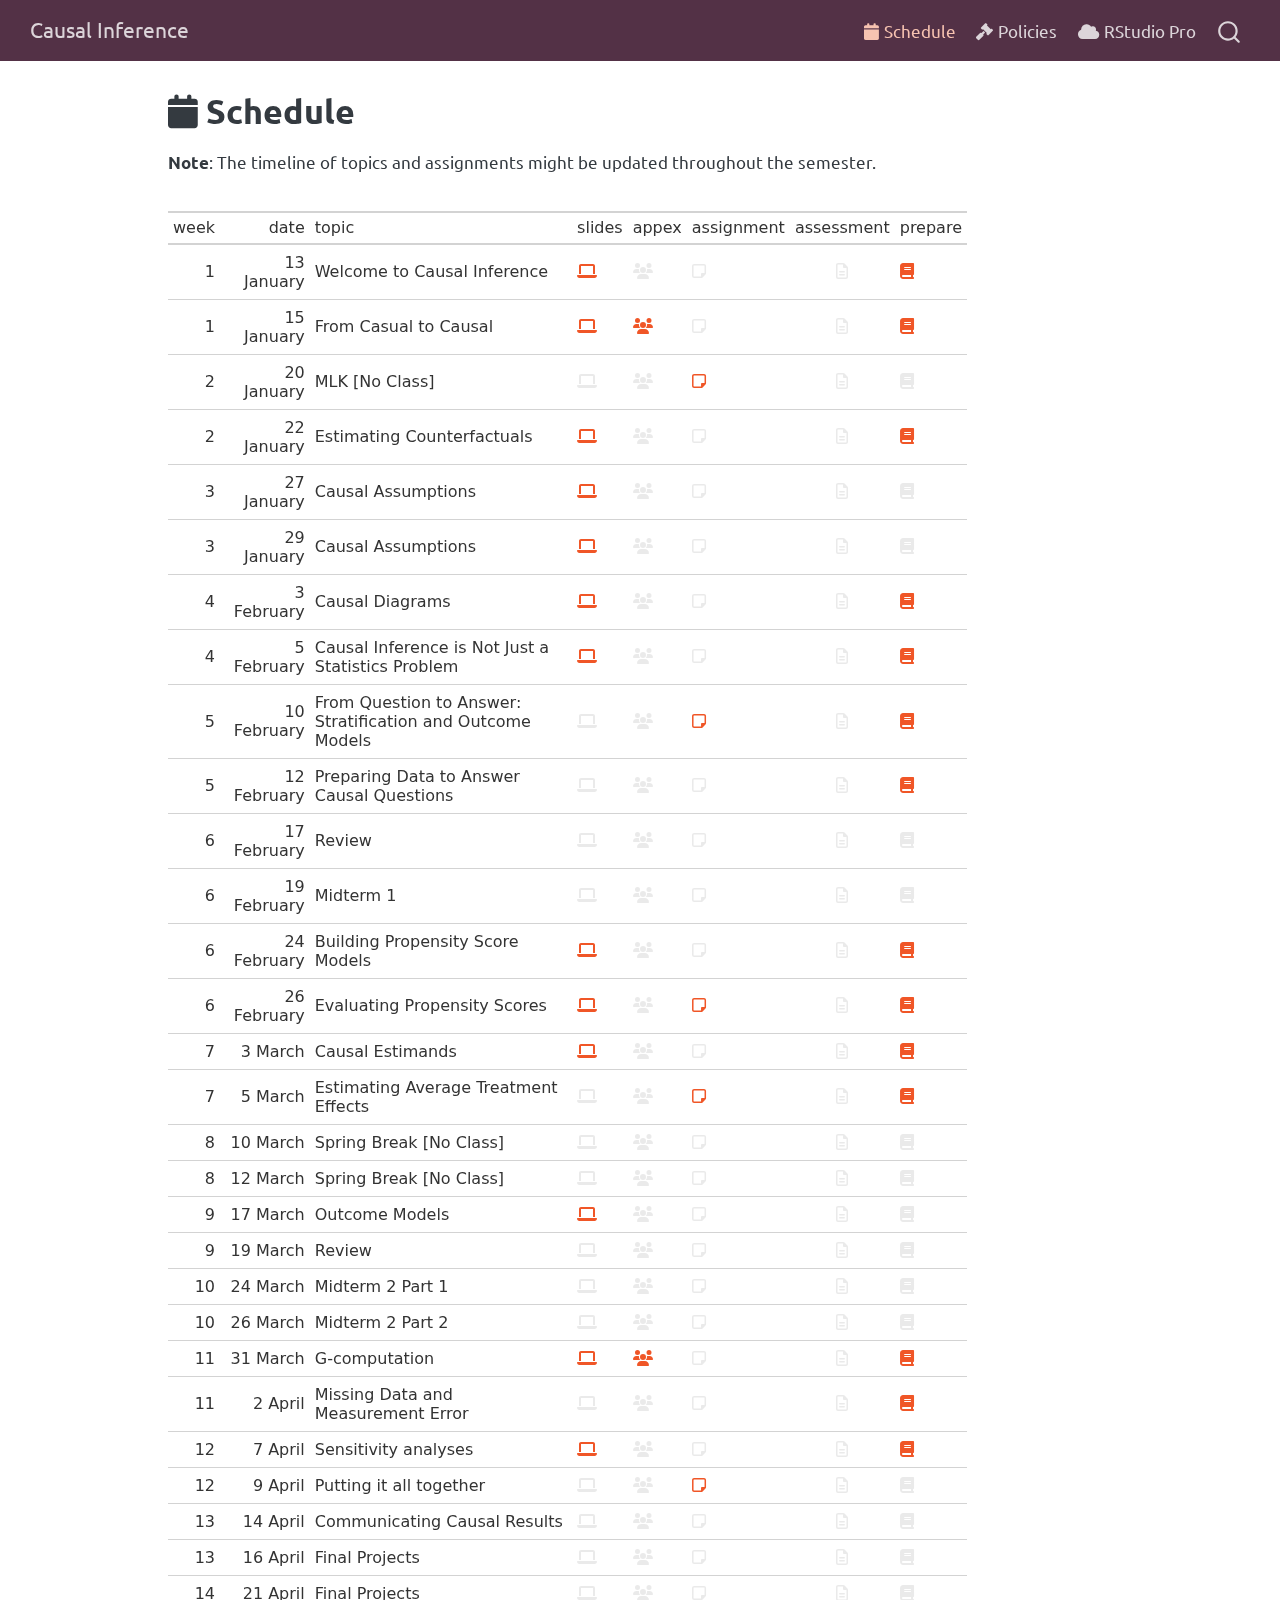
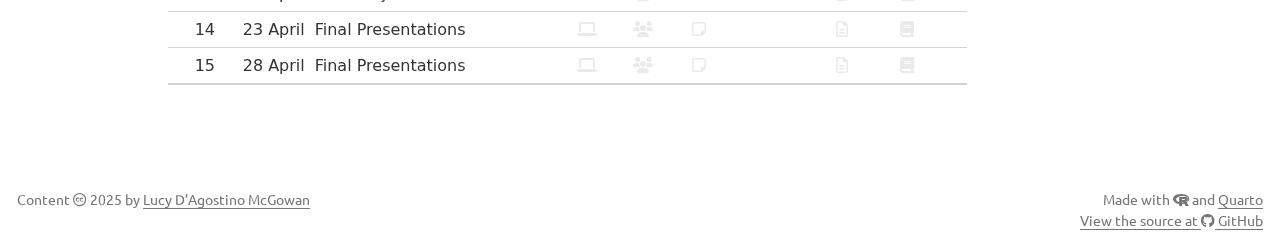
==== schedule.html @ badfa879 "Built site for gh-pages" ====
<!DOCTYPE html>
<html xmlns="http://www.w3.org/1999/xhtml" lang="en" xml:lang="en"><head>

<meta charset="utf-8">
<meta name="generator" content="quarto-1.6.40">

<meta name="viewport" content="width=device-width, initial-scale=1.0, user-scalable=yes">


<title> Schedule – Causal Inference</title>
<style>
code{white-space: pre-wrap;}
span.smallcaps{font-variant: small-caps;}
div.columns{display: flex; gap: min(4vw, 1.5em);}
div.column{flex: auto; overflow-x: auto;}
div.hanging-indent{margin-left: 1.5em; text-indent: -1.5em;}
ul.task-list{list-style: none;}
ul.task-list li input[type="checkbox"] {
  width: 0.8em;
  margin: 0 0.8em 0.2em -1em; /* quarto-specific, see https://github.com/quarto-dev/quarto-cli/issues/4556 */ 
  vertical-align: middle;
}
</style>


<script src="site_libs/quarto-nav/quarto-nav.js"></script>
<script src="site_libs/clipboard/clipboard.min.js"></script>
<script src="site_libs/quarto-search/autocomplete.umd.js"></script>
<script src="site_libs/quarto-search/fuse.min.js"></script>
<script src="site_libs/quarto-search/quarto-search.js"></script>
<meta name="quarto:offset" content="./">
<link href=".//images/icon.png" rel="icon" type="image/png">
<script src="site_libs/quarto-html/quarto.js"></script>
<script src="site_libs/quarto-html/popper.min.js"></script>
<script src="site_libs/quarto-html/tippy.umd.min.js"></script>
<script src="site_libs/quarto-html/anchor.min.js"></script>
<link href="site_libs/quarto-html/tippy.css" rel="stylesheet">
<link href="site_libs/quarto-html/quarto-syntax-highlighting-9e228d6d4d66c12a9d11739da31c2b1c.css" rel="stylesheet" id="quarto-text-highlighting-styles">
<script src="site_libs/bootstrap/bootstrap.min.js"></script>
<link href="site_libs/bootstrap/bootstrap-icons.css" rel="stylesheet">
<link href="site_libs/bootstrap/bootstrap-86bd2dab948c3f540fb2ba789f0514fb.min.css" rel="stylesheet" append-hash="true" id="quarto-bootstrap" data-mode="light">
<link href="site_libs/quarto-contrib/fontawesome6-0.1.0/all.css" rel="stylesheet">
<link href="site_libs/quarto-contrib/fontawesome6-0.1.0/latex-fontsize.css" rel="stylesheet">
<script id="quarto-search-options" type="application/json">{
  "location": "navbar",
  "copy-button": false,
  "collapse-after": 3,
  "panel-placement": "end",
  "type": "overlay",
  "limit": 50,
  "keyboard-shortcut": [
    "f",
    "/",
    "s"
  ],
  "show-item-context": false,
  "language": {
    "search-no-results-text": "No results",
    "search-matching-documents-text": "matching documents",
    "search-copy-link-title": "Copy link to search",
    "search-hide-matches-text": "Hide additional matches",
    "search-more-match-text": "more match in this document",
    "search-more-matches-text": "more matches in this document",
    "search-clear-button-title": "Clear",
    "search-text-placeholder": "",
    "search-detached-cancel-button-title": "Cancel",
    "search-submit-button-title": "Submit",
    "search-label": "Search"
  }
}</script>


</head>

<body class="nav-fixed">

<div id="quarto-search-results"></div>
  <header id="quarto-header" class="headroom fixed-top">
    <nav class="navbar navbar-expand-lg " data-bs-theme="dark">
      <div class="navbar-container container-fluid">
      <div class="navbar-brand-container mx-auto">
    <a class="navbar-brand" href="./index.html">
    <span class="navbar-title">Causal Inference</span>
    </a>
  </div>
            <div id="quarto-search" class="" title="Search"></div>
          <button class="navbar-toggler" type="button" data-bs-toggle="collapse" data-bs-target="#navbarCollapse" aria-controls="navbarCollapse" role="menu" aria-expanded="false" aria-label="Toggle navigation" onclick="if (window.quartoToggleHeadroom) { window.quartoToggleHeadroom(); }">
  <span class="navbar-toggler-icon"></span>
</button>
          <div class="collapse navbar-collapse" id="navbarCollapse">
            <ul class="navbar-nav navbar-nav-scroll ms-auto">
  <li class="nav-item">
    <a class="nav-link active" href="./schedule.html" aria-current="page"> 
<span class="menu-text"><i class="fa-solid fa-calendar" aria-label="calendar"></i> Schedule</span></a>
  </li>  
  <li class="nav-item">
    <a class="nav-link" href="./syllabus.html"> 
<span class="menu-text"><i class="fa-solid fa-gavel" aria-label="gavel"></i> Policies</span></a>
  </li>  
  <li class="nav-item">
    <a class="nav-link" href="https://rstudio.deac.wfu.edu"> 
<span class="menu-text"><i class="fa-solid fa-cloud" aria-label="cloud"></i> RStudio Pro</span></a>
  </li>  
</ul>
          </div> <!-- /navcollapse -->
            <div class="quarto-navbar-tools">
</div>
      </div> <!-- /container-fluid -->
    </nav>
</header>
<!-- content -->
<div id="quarto-content" class="quarto-container page-columns page-rows-contents page-layout-article page-navbar">
<!-- sidebar -->
<!-- margin-sidebar -->
    <div id="quarto-margin-sidebar" class="sidebar margin-sidebar zindex-bottom">
        
    </div>
<!-- main -->
<main class="content" id="quarto-document-content">

<header id="title-block-header" class="quarto-title-block default">
<div class="quarto-title">
<h1 class="title"><i class="fa-solid fa-calendar" aria-label="calendar"></i> Schedule</h1>
</div>



<div class="quarto-title-meta">

    
  
    
  </div>
  


</header>


<p><strong>Note</strong>: The timeline of topics and assignments might be updated throughout the semester.</p>
<div id="zhkitwonuk" style="padding-left:0px;padding-right:0px;padding-top:10px;padding-bottom:10px;overflow-x:auto;overflow-y:auto;width:auto;height:auto;">
<table class="gt_table" data-quarto-disable-processing="false" data-quarto-bootstrap="false" style="-webkit-font-smoothing: antialiased; -moz-osx-font-smoothing: grayscale; font-family: system-ui, 'Segoe UI', Roboto, Helvetica, Arial, sans-serif, 'Apple Color Emoji', 'Segoe UI Emoji', 'Segoe UI Symbol', 'Noto Color Emoji'; display: table; border-collapse: collapse; line-height: normal; margin-left: auto; margin-right: auto; color: #333333; font-size: 16px; font-weight: normal; font-style: normal; background-color: #FFFFFF; width: auto; border-top-style: solid; border-top-width: 2px; border-top-color: #A8A8A8; border-right-style: none; border-right-width: 2px; border-right-color: #D3D3D3; border-bottom-style: solid; border-bottom-width: 2px; border-bottom-color: #A8A8A8; border-left-style: none; border-left-width: 2px; border-left-color: #D3D3D3;" bgcolor="#FFFFFF">
<thead style="border-style: none;">
<tr class="gt_col_headings" style="border-style: none; border-top-style: solid; border-top-width: 2px; border-top-color: #D3D3D3; border-bottom-style: solid; border-bottom-width: 2px; border-bottom-color: #D3D3D3; border-left-style: none; border-left-width: 1px; border-left-color: #D3D3D3; border-right-style: none; border-right-width: 1px; border-right-color: #D3D3D3;">
<th class="gt_col_heading gt_columns_bottom_border gt_right" rowspan="1" colspan="1" scope="col" id="week" style="border-style: none; color: #333333; background-color: #FFFFFF; font-size: 100%; font-weight: normal; text-transform: inherit; border-left-style: none; border-left-width: 1px; border-left-color: #D3D3D3; border-right-style: none; border-right-width: 1px; border-right-color: #D3D3D3; vertical-align: bottom; padding-top: 5px; padding-bottom: 6px; padding-left: 5px; padding-right: 5px; overflow-x: hidden; text-align: right; font-variant-numeric: tabular-nums;" bgcolor="#FFFFFF" valign="bottom" align="right">
week
</th>
<th class="gt_col_heading gt_columns_bottom_border gt_right" rowspan="1" colspan="1" scope="col" id="date" style="border-style: none; color: #333333; background-color: #FFFFFF; font-size: 100%; font-weight: normal; text-transform: inherit; border-left-style: none; border-left-width: 1px; border-left-color: #D3D3D3; border-right-style: none; border-right-width: 1px; border-right-color: #D3D3D3; vertical-align: bottom; padding-top: 5px; padding-bottom: 6px; padding-left: 5px; padding-right: 5px; overflow-x: hidden; text-align: right; font-variant-numeric: tabular-nums;" bgcolor="#FFFFFF" valign="bottom" align="right">
date
</th>
<th class="gt_col_heading gt_columns_bottom_border gt_left" rowspan="1" colspan="1" scope="col" id="topic" style="border-style: none; color: #333333; background-color: #FFFFFF; font-size: 100%; font-weight: normal; text-transform: inherit; border-left-style: none; border-left-width: 1px; border-left-color: #D3D3D3; border-right-style: none; border-right-width: 1px; border-right-color: #D3D3D3; vertical-align: bottom; padding-top: 5px; padding-bottom: 6px; padding-left: 5px; padding-right: 5px; overflow-x: hidden; text-align: left;" bgcolor="#FFFFFF" valign="bottom" align="left">
topic
</th>
<th class="gt_col_heading gt_columns_bottom_border gt_left" rowspan="1" colspan="1" scope="col" id="slides" style="border-style: none; color: #333333; background-color: #FFFFFF; font-size: 100%; font-weight: normal; text-transform: inherit; border-left-style: none; border-left-width: 1px; border-left-color: #D3D3D3; border-right-style: none; border-right-width: 1px; border-right-color: #D3D3D3; vertical-align: bottom; padding-top: 5px; padding-bottom: 6px; padding-left: 5px; padding-right: 5px; overflow-x: hidden; text-align: left;" bgcolor="#FFFFFF" valign="bottom" align="left">
slides
</th>
<th class="gt_col_heading gt_columns_bottom_border gt_left" rowspan="1" colspan="1" scope="col" id="appex" style="border-style: none; color: #333333; background-color: #FFFFFF; font-size: 100%; font-weight: normal; text-transform: inherit; border-left-style: none; border-left-width: 1px; border-left-color: #D3D3D3; border-right-style: none; border-right-width: 1px; border-right-color: #D3D3D3; vertical-align: bottom; padding-top: 5px; padding-bottom: 6px; padding-left: 5px; padding-right: 5px; overflow-x: hidden; text-align: left;" bgcolor="#FFFFFF" valign="bottom" align="left">
appex
</th>
<th class="gt_col_heading gt_columns_bottom_border gt_left" rowspan="1" colspan="1" scope="col" id="assignment" style="border-style: none; color: #333333; background-color: #FFFFFF; font-size: 100%; font-weight: normal; text-transform: inherit; border-left-style: none; border-left-width: 1px; border-left-color: #D3D3D3; border-right-style: none; border-right-width: 1px; border-right-color: #D3D3D3; vertical-align: bottom; padding-top: 5px; padding-bottom: 6px; padding-left: 5px; padding-right: 5px; overflow-x: hidden; text-align: left;" bgcolor="#FFFFFF" valign="bottom" align="left">
assignment
</th>
<th class="gt_col_heading gt_columns_bottom_border gt_center" rowspan="1" colspan="1" scope="col" id="assessment" style="border-style: none; color: #333333; background-color: #FFFFFF; font-size: 100%; font-weight: normal; text-transform: inherit; border-left-style: none; border-left-width: 1px; border-left-color: #D3D3D3; border-right-style: none; border-right-width: 1px; border-right-color: #D3D3D3; vertical-align: bottom; padding-top: 5px; padding-bottom: 6px; padding-left: 5px; padding-right: 5px; overflow-x: hidden; text-align: center;" bgcolor="#FFFFFF" valign="bottom" align="center">
assessment
</th>
<th class="gt_col_heading gt_columns_bottom_border gt_left" rowspan="1" colspan="1" scope="col" id="prepare" style="border-style: none; color: #333333; background-color: #FFFFFF; font-size: 100%; font-weight: normal; text-transform: inherit; border-left-style: none; border-left-width: 1px; border-left-color: #D3D3D3; border-right-style: none; border-right-width: 1px; border-right-color: #D3D3D3; vertical-align: bottom; padding-top: 5px; padding-bottom: 6px; padding-left: 5px; padding-right: 5px; overflow-x: hidden; text-align: left;" bgcolor="#FFFFFF" valign="bottom" align="left">
prepare
</th>
</tr>
</thead>
<tbody class="gt_table_body" style="border-style: none; border-top-style: solid; border-top-width: 2px; border-top-color: #D3D3D3; border-bottom-style: solid; border-bottom-width: 2px; border-bottom-color: #D3D3D3;">
<tr style="border-style: none;">
<td headers="week" class="gt_row gt_right" style="border-style: none; padding-top: 8px; padding-bottom: 8px; padding-left: 5px; padding-right: 5px; margin: 10px; border-top-style: solid; border-top-width: 1px; border-top-color: #D3D3D3; border-left-style: none; border-left-width: 1px; border-left-color: #D3D3D3; border-right-style: none; border-right-width: 1px; border-right-color: #D3D3D3; vertical-align: middle; overflow-x: hidden; text-align: right; font-variant-numeric: tabular-nums;" valign="middle" align="right">
1
</td>
<td headers="date" class="gt_row gt_right" style="border-style: none; padding-top: 8px; padding-bottom: 8px; padding-left: 5px; padding-right: 5px; margin: 10px; border-top-style: solid; border-top-width: 1px; border-top-color: #D3D3D3; border-left-style: none; border-left-width: 1px; border-left-color: #D3D3D3; border-right-style: none; border-right-width: 1px; border-right-color: #D3D3D3; vertical-align: middle; overflow-x: hidden; text-align: right; font-variant-numeric: tabular-nums;" valign="middle" align="right">
13 January
</td>
<td headers="topic" class="gt_row gt_left" style="border-style: none; padding-top: 8px; padding-bottom: 8px; padding-left: 5px; padding-right: 5px; margin: 10px; border-top-style: solid; border-top-width: 1px; border-top-color: #D3D3D3; border-left-style: none; border-left-width: 1px; border-left-color: #D3D3D3; border-right-style: none; border-right-width: 1px; border-right-color: #D3D3D3; vertical-align: middle; overflow-x: hidden; text-align: left;" valign="middle" align="left">
Welcome to Causal Inference
</td>
<td headers="slides" class="gt_row gt_left" style="border-style: none; padding-top: 8px; padding-bottom: 8px; padding-left: 5px; padding-right: 5px; margin: 10px; border-top-style: solid; border-top-width: 1px; border-top-color: #D3D3D3; border-left-style: none; border-left-width: 1px; border-left-color: #D3D3D3; border-right-style: none; border-right-width: 1px; border-right-color: #D3D3D3; vertical-align: middle; overflow-x: hidden; text-align: left;" valign="middle" align="left">
<a href="https://lucymcgowan.github.io/causal-inference-in-r-slides/whole-game.html#/title-slide"><svg aria-hidden="true" role="img" viewbox="0 0 640 512" style="height:1em;width:1.25em;vertical-align:-0.125em;margin-left:auto;margin-right:auto;font-size:inherit;fill:currentColor;overflow:visible;position:relative;"><path d="M128 32C92.7 32 64 60.7 64 96V352h64V96H512V352h64V96c0-35.3-28.7-64-64-64H128zM19.2 384C8.6 384 0 392.6 0 403.2C0 445.6 34.4 480 76.8 480H563.2c42.4 0 76.8-34.4 76.8-76.8c0-10.6-8.6-19.2-19.2-19.2H19.2z"></path></svg></a>
</td>
<td headers="appex" class="gt_row gt_left" style="border-style: none; padding-top: 8px; padding-bottom: 8px; padding-left: 5px; padding-right: 5px; margin: 10px; border-top-style: solid; border-top-width: 1px; border-top-color: #D3D3D3; border-left-style: none; border-left-width: 1px; border-left-color: #D3D3D3; border-right-style: none; border-right-width: 1px; border-right-color: #D3D3D3; vertical-align: middle; overflow-x: hidden; text-align: left;" valign="middle" align="left">
<svg aria-hidden="true" role="img" viewbox="0 0 640 512" style="height:1em;width:1.25em;vertical-align:-0.125em;margin-left:auto;margin-right:auto;font-size:inherit;fill:currentColor;overflow:visible;fill-opacity:0.1;position:relative;">
<path d="M144 0a80 80 0 1 1 0 160A80 80 0 1 1 144 0zM512 0a80 80 0 1 1 0 160A80 80 0 1 1 512 0zM0 298.7C0 239.8 47.8 192 106.7 192h42.7c15.9 0 31 3.5 44.6 9.7c-1.3 7.2-1.9 14.7-1.9 22.3c0 38.2 16.8 72.5 43.3 96c-.2 0-.4 0-.7 0H21.3C9.6 320 0 310.4 0 298.7zM405.3 320c-.2 0-.4 0-.7 0c26.6-23.5 43.3-57.8 43.3-96c0-7.6-.7-15-1.9-22.3c13.6-6.3 28.7-9.7 44.6-9.7h42.7C592.2 192 640 239.8 640 298.7c0 11.8-9.6 21.3-21.3 21.3H405.3zM224 224a96 96 0 1 1 192 0 96 96 0 1 1 -192 0zM128 485.3C128 411.7 187.7 352 261.3 352H378.7C452.3 352 512 411.7 512 485.3c0 14.7-11.9 26.7-26.7 26.7H154.7c-14.7 0-26.7-11.9-26.7-26.7z"></path>
</svg>
</td>
<td headers="assignment" class="gt_row gt_left" style="border-style: none; padding-top: 8px; padding-bottom: 8px; padding-left: 5px; padding-right: 5px; margin: 10px; border-top-style: solid; border-top-width: 1px; border-top-color: #D3D3D3; border-left-style: none; border-left-width: 1px; border-left-color: #D3D3D3; border-right-style: none; border-right-width: 1px; border-right-color: #D3D3D3; vertical-align: middle; overflow-x: hidden; text-align: left;" valign="middle" align="left">
<svg aria-hidden="true" role="img" viewbox="0 0 448 512" style="height:1em;width:0.88em;vertical-align:-0.125em;margin-left:auto;margin-right:auto;font-size:inherit;fill:currentColor;overflow:visible;fill-opacity:0.1;position:relative;">
<path d="M64 80c-8.8 0-16 7.2-16 16V416c0 8.8 7.2 16 16 16H288V352c0-17.7 14.3-32 32-32h80V96c0-8.8-7.2-16-16-16H64zM288 480H64c-35.3 0-64-28.7-64-64V96C0 60.7 28.7 32 64 32H384c35.3 0 64 28.7 64 64V320v5.5c0 17-6.7 33.3-18.7 45.3l-90.5 90.5c-12 12-28.3 18.7-45.3 18.7H288z"></path>
</svg>
</td>
<td headers="assessment" class="gt_row gt_center" style="border-style: none; padding-top: 8px; padding-bottom: 8px; padding-left: 5px; padding-right: 5px; margin: 10px; border-top-style: solid; border-top-width: 1px; border-top-color: #D3D3D3; border-left-style: none; border-left-width: 1px; border-left-color: #D3D3D3; border-right-style: none; border-right-width: 1px; border-right-color: #D3D3D3; vertical-align: middle; overflow-x: hidden; text-align: center;" valign="middle" align="center">
<svg aria-hidden="true" role="img" viewbox="0 0 384 512" style="height:1em;width:0.75em;vertical-align:-0.125em;margin-left:auto;margin-right:auto;font-size:inherit;fill:currentColor;overflow:visible;fill-opacity:0.1;position:relative;">
<path d="M64 464c-8.8 0-16-7.2-16-16V64c0-8.8 7.2-16 16-16H224v80c0 17.7 14.3 32 32 32h80V448c0 8.8-7.2 16-16 16H64zM64 0C28.7 0 0 28.7 0 64V448c0 35.3 28.7 64 64 64H320c35.3 0 64-28.7 64-64V154.5c0-17-6.7-33.3-18.7-45.3L274.7 18.7C262.7 6.7 246.5 0 229.5 0H64zm56 256c-13.3 0-24 10.7-24 24s10.7 24 24 24H264c13.3 0 24-10.7 24-24s-10.7-24-24-24H120zm0 96c-13.3 0-24 10.7-24 24s10.7 24 24 24H264c13.3 0 24-10.7 24-24s-10.7-24-24-24H120z"></path>
</svg>
</td>
<td headers="prepare" class="gt_row gt_left" style="border-style: none; padding-top: 8px; padding-bottom: 8px; padding-left: 5px; padding-right: 5px; margin: 10px; border-top-style: solid; border-top-width: 1px; border-top-color: #D3D3D3; border-left-style: none; border-left-width: 1px; border-left-color: #D3D3D3; border-right-style: none; border-right-width: 1px; border-right-color: #D3D3D3; vertical-align: middle; overflow-x: hidden; text-align: left;" valign="middle" align="left">
<a href="https://www.r-causal.org/chapters/02-whole-game"><svg aria-hidden="true" role="img" viewbox="0 0 448 512" style="height:1em;width:0.88em;vertical-align:-0.125em;margin-left:auto;margin-right:auto;font-size:inherit;fill:currentColor;overflow:visible;position:relative;"><path d="M96 0C43 0 0 43 0 96V416c0 53 43 96 96 96H384h32c17.7 0 32-14.3 32-32s-14.3-32-32-32V384c17.7 0 32-14.3 32-32V32c0-17.7-14.3-32-32-32H384 96zm0 384H352v64H96c-17.7 0-32-14.3-32-32s14.3-32 32-32zm32-240c0-8.8 7.2-16 16-16H336c8.8 0 16 7.2 16 16s-7.2 16-16 16H144c-8.8 0-16-7.2-16-16zm16 48H336c8.8 0 16 7.2 16 16s-7.2 16-16 16H144c-8.8 0-16-7.2-16-16s7.2-16 16-16z"></path></svg></a>
</td>
</tr>
<tr style="border-style: none;">
<td headers="week" class="gt_row gt_right" style="border-style: none; padding-top: 8px; padding-bottom: 8px; padding-left: 5px; padding-right: 5px; margin: 10px; border-top-style: solid; border-top-width: 1px; border-top-color: #D3D3D3; border-left-style: none; border-left-width: 1px; border-left-color: #D3D3D3; border-right-style: none; border-right-width: 1px; border-right-color: #D3D3D3; vertical-align: middle; overflow-x: hidden; text-align: right; font-variant-numeric: tabular-nums;" valign="middle" align="right">
1
</td>
<td headers="date" class="gt_row gt_right" style="border-style: none; padding-top: 8px; padding-bottom: 8px; padding-left: 5px; padding-right: 5px; margin: 10px; border-top-style: solid; border-top-width: 1px; border-top-color: #D3D3D3; border-left-style: none; border-left-width: 1px; border-left-color: #D3D3D3; border-right-style: none; border-right-width: 1px; border-right-color: #D3D3D3; vertical-align: middle; overflow-x: hidden; text-align: right; font-variant-numeric: tabular-nums;" valign="middle" align="right">
15 January
</td>
<td headers="topic" class="gt_row gt_left" style="border-style: none; padding-top: 8px; padding-bottom: 8px; padding-left: 5px; padding-right: 5px; margin: 10px; border-top-style: solid; border-top-width: 1px; border-top-color: #D3D3D3; border-left-style: none; border-left-width: 1px; border-left-color: #D3D3D3; border-right-style: none; border-right-width: 1px; border-right-color: #D3D3D3; vertical-align: middle; overflow-x: hidden; text-align: left;" valign="middle" align="left">
From Casual to Causal
</td>
<td headers="slides" class="gt_row gt_left" style="border-style: none; padding-top: 8px; padding-bottom: 8px; padding-left: 5px; padding-right: 5px; margin: 10px; border-top-style: solid; border-top-width: 1px; border-top-color: #D3D3D3; border-left-style: none; border-left-width: 1px; border-left-color: #D3D3D3; border-right-style: none; border-right-width: 1px; border-right-color: #D3D3D3; vertical-align: middle; overflow-x: hidden; text-align: left;" valign="middle" align="left">
<a href="https://lucymcgowan.github.io/causal-inference-in-r-slides/what-is-a-causal-question.html#/title-slide"><svg aria-hidden="true" role="img" viewbox="0 0 640 512" style="height:1em;width:1.25em;vertical-align:-0.125em;margin-left:auto;margin-right:auto;font-size:inherit;fill:currentColor;overflow:visible;position:relative;"><path d="M128 32C92.7 32 64 60.7 64 96V352h64V96H512V352h64V96c0-35.3-28.7-64-64-64H128zM19.2 384C8.6 384 0 392.6 0 403.2C0 445.6 34.4 480 76.8 480H563.2c42.4 0 76.8-34.4 76.8-76.8c0-10.6-8.6-19.2-19.2-19.2H19.2z"></path></svg></a>
</td>
<td headers="appex" class="gt_row gt_left" style="border-style: none; padding-top: 8px; padding-bottom: 8px; padding-left: 5px; padding-right: 5px; margin: 10px; border-top-style: solid; border-top-width: 1px; border-top-color: #D3D3D3; border-left-style: none; border-left-width: 1px; border-left-color: #D3D3D3; border-right-style: none; border-right-width: 1px; border-right-color: #D3D3D3; vertical-align: middle; overflow-x: hidden; text-align: left;" valign="middle" align="left">
<a href="https://docs.google.com/presentation/d/1rb9IGpMl--i9hwsoUVsNew75Dye6cBCXDGDmS9Et_R0/edit#slide=id.p"><svg aria-hidden="true" role="img" viewbox="0 0 640 512" style="height:1em;width:1.25em;vertical-align:-0.125em;margin-left:auto;margin-right:auto;font-size:inherit;fill:currentColor;overflow:visible;position:relative;"><path d="M144 0a80 80 0 1 1 0 160A80 80 0 1 1 144 0zM512 0a80 80 0 1 1 0 160A80 80 0 1 1 512 0zM0 298.7C0 239.8 47.8 192 106.7 192h42.7c15.9 0 31 3.5 44.6 9.7c-1.3 7.2-1.9 14.7-1.9 22.3c0 38.2 16.8 72.5 43.3 96c-.2 0-.4 0-.7 0H21.3C9.6 320 0 310.4 0 298.7zM405.3 320c-.2 0-.4 0-.7 0c26.6-23.5 43.3-57.8 43.3-96c0-7.6-.7-15-1.9-22.3c13.6-6.3 28.7-9.7 44.6-9.7h42.7C592.2 192 640 239.8 640 298.7c0 11.8-9.6 21.3-21.3 21.3H405.3zM224 224a96 96 0 1 1 192 0 96 96 0 1 1 -192 0zM128 485.3C128 411.7 187.7 352 261.3 352H378.7C452.3 352 512 411.7 512 485.3c0 14.7-11.9 26.7-26.7 26.7H154.7c-14.7 0-26.7-11.9-26.7-26.7z"></path></svg></a>
</td>
<td headers="assignment" class="gt_row gt_left" style="border-style: none; padding-top: 8px; padding-bottom: 8px; padding-left: 5px; padding-right: 5px; margin: 10px; border-top-style: solid; border-top-width: 1px; border-top-color: #D3D3D3; border-left-style: none; border-left-width: 1px; border-left-color: #D3D3D3; border-right-style: none; border-right-width: 1px; border-right-color: #D3D3D3; vertical-align: middle; overflow-x: hidden; text-align: left;" valign="middle" align="left">
<svg aria-hidden="true" role="img" viewbox="0 0 448 512" style="height:1em;width:0.88em;vertical-align:-0.125em;margin-left:auto;margin-right:auto;font-size:inherit;fill:currentColor;overflow:visible;fill-opacity:0.1;position:relative;">
<path d="M64 80c-8.8 0-16 7.2-16 16V416c0 8.8 7.2 16 16 16H288V352c0-17.7 14.3-32 32-32h80V96c0-8.8-7.2-16-16-16H64zM288 480H64c-35.3 0-64-28.7-64-64V96C0 60.7 28.7 32 64 32H384c35.3 0 64 28.7 64 64V320v5.5c0 17-6.7 33.3-18.7 45.3l-90.5 90.5c-12 12-28.3 18.7-45.3 18.7H288z"></path>
</svg>
</td>
<td headers="assessment" class="gt_row gt_center" style="border-style: none; padding-top: 8px; padding-bottom: 8px; padding-left: 5px; padding-right: 5px; margin: 10px; border-top-style: solid; border-top-width: 1px; border-top-color: #D3D3D3; border-left-style: none; border-left-width: 1px; border-left-color: #D3D3D3; border-right-style: none; border-right-width: 1px; border-right-color: #D3D3D3; vertical-align: middle; overflow-x: hidden; text-align: center;" valign="middle" align="center">
<svg aria-hidden="true" role="img" viewbox="0 0 384 512" style="height:1em;width:0.75em;vertical-align:-0.125em;margin-left:auto;margin-right:auto;font-size:inherit;fill:currentColor;overflow:visible;fill-opacity:0.1;position:relative;">
<path d="M64 464c-8.8 0-16-7.2-16-16V64c0-8.8 7.2-16 16-16H224v80c0 17.7 14.3 32 32 32h80V448c0 8.8-7.2 16-16 16H64zM64 0C28.7 0 0 28.7 0 64V448c0 35.3 28.7 64 64 64H320c35.3 0 64-28.7 64-64V154.5c0-17-6.7-33.3-18.7-45.3L274.7 18.7C262.7 6.7 246.5 0 229.5 0H64zm56 256c-13.3 0-24 10.7-24 24s10.7 24 24 24H264c13.3 0 24-10.7 24-24s-10.7-24-24-24H120zm0 96c-13.3 0-24 10.7-24 24s10.7 24 24 24H264c13.3 0 24-10.7 24-24s-10.7-24-24-24H120z"></path>
</svg>
</td>
<td headers="prepare" class="gt_row gt_left" style="border-style: none; padding-top: 8px; padding-bottom: 8px; padding-left: 5px; padding-right: 5px; margin: 10px; border-top-style: solid; border-top-width: 1px; border-top-color: #D3D3D3; border-left-style: none; border-left-width: 1px; border-left-color: #D3D3D3; border-right-style: none; border-right-width: 1px; border-right-color: #D3D3D3; vertical-align: middle; overflow-x: hidden; text-align: left;" valign="middle" align="left">
<a href="https://www.r-causal.org/chapters/01-casual-to-causal"><svg aria-hidden="true" role="img" viewbox="0 0 448 512" style="height:1em;width:0.88em;vertical-align:-0.125em;margin-left:auto;margin-right:auto;font-size:inherit;fill:currentColor;overflow:visible;position:relative;"><path d="M96 0C43 0 0 43 0 96V416c0 53 43 96 96 96H384h32c17.7 0 32-14.3 32-32s-14.3-32-32-32V384c17.7 0 32-14.3 32-32V32c0-17.7-14.3-32-32-32H384 96zm0 384H352v64H96c-17.7 0-32-14.3-32-32s14.3-32 32-32zm32-240c0-8.8 7.2-16 16-16H336c8.8 0 16 7.2 16 16s-7.2 16-16 16H144c-8.8 0-16-7.2-16-16zm16 48H336c8.8 0 16 7.2 16 16s-7.2 16-16 16H144c-8.8 0-16-7.2-16-16s7.2-16 16-16z"></path></svg></a>
</td>
</tr>
<tr style="border-style: none;">
<td headers="week" class="gt_row gt_right" style="border-style: none; padding-top: 8px; padding-bottom: 8px; padding-left: 5px; padding-right: 5px; margin: 10px; border-top-style: solid; border-top-width: 1px; border-top-color: #D3D3D3; border-left-style: none; border-left-width: 1px; border-left-color: #D3D3D3; border-right-style: none; border-right-width: 1px; border-right-color: #D3D3D3; vertical-align: middle; overflow-x: hidden; text-align: right; font-variant-numeric: tabular-nums;" valign="middle" align="right">
2
</td>
<td headers="date" class="gt_row gt_right" style="border-style: none; padding-top: 8px; padding-bottom: 8px; padding-left: 5px; padding-right: 5px; margin: 10px; border-top-style: solid; border-top-width: 1px; border-top-color: #D3D3D3; border-left-style: none; border-left-width: 1px; border-left-color: #D3D3D3; border-right-style: none; border-right-width: 1px; border-right-color: #D3D3D3; vertical-align: middle; overflow-x: hidden; text-align: right; font-variant-numeric: tabular-nums;" valign="middle" align="right">
20 January
</td>
<td headers="topic" class="gt_row gt_left" style="border-style: none; padding-top: 8px; padding-bottom: 8px; padding-left: 5px; padding-right: 5px; margin: 10px; border-top-style: solid; border-top-width: 1px; border-top-color: #D3D3D3; border-left-style: none; border-left-width: 1px; border-left-color: #D3D3D3; border-right-style: none; border-right-width: 1px; border-right-color: #D3D3D3; vertical-align: middle; overflow-x: hidden; text-align: left;" valign="middle" align="left">
MLK [No Class]
</td>
<td headers="slides" class="gt_row gt_left" style="border-style: none; padding-top: 8px; padding-bottom: 8px; padding-left: 5px; padding-right: 5px; margin: 10px; border-top-style: solid; border-top-width: 1px; border-top-color: #D3D3D3; border-left-style: none; border-left-width: 1px; border-left-color: #D3D3D3; border-right-style: none; border-right-width: 1px; border-right-color: #D3D3D3; vertical-align: middle; overflow-x: hidden; text-align: left;" valign="middle" align="left">
<svg aria-hidden="true" role="img" viewbox="0 0 640 512" style="height:1em;width:1.25em;vertical-align:-0.125em;margin-left:auto;margin-right:auto;font-size:inherit;fill:currentColor;overflow:visible;fill-opacity:0.1;position:relative;">
<path d="M128 32C92.7 32 64 60.7 64 96V352h64V96H512V352h64V96c0-35.3-28.7-64-64-64H128zM19.2 384C8.6 384 0 392.6 0 403.2C0 445.6 34.4 480 76.8 480H563.2c42.4 0 76.8-34.4 76.8-76.8c0-10.6-8.6-19.2-19.2-19.2H19.2z"></path>
</svg>
</td>
<td headers="appex" class="gt_row gt_left" style="border-style: none; padding-top: 8px; padding-bottom: 8px; padding-left: 5px; padding-right: 5px; margin: 10px; border-top-style: solid; border-top-width: 1px; border-top-color: #D3D3D3; border-left-style: none; border-left-width: 1px; border-left-color: #D3D3D3; border-right-style: none; border-right-width: 1px; border-right-color: #D3D3D3; vertical-align: middle; overflow-x: hidden; text-align: left;" valign="middle" align="left">
<svg aria-hidden="true" role="img" viewbox="0 0 640 512" style="height:1em;width:1.25em;vertical-align:-0.125em;margin-left:auto;margin-right:auto;font-size:inherit;fill:currentColor;overflow:visible;fill-opacity:0.1;position:relative;">
<path d="M144 0a80 80 0 1 1 0 160A80 80 0 1 1 144 0zM512 0a80 80 0 1 1 0 160A80 80 0 1 1 512 0zM0 298.7C0 239.8 47.8 192 106.7 192h42.7c15.9 0 31 3.5 44.6 9.7c-1.3 7.2-1.9 14.7-1.9 22.3c0 38.2 16.8 72.5 43.3 96c-.2 0-.4 0-.7 0H21.3C9.6 320 0 310.4 0 298.7zM405.3 320c-.2 0-.4 0-.7 0c26.6-23.5 43.3-57.8 43.3-96c0-7.6-.7-15-1.9-22.3c13.6-6.3 28.7-9.7 44.6-9.7h42.7C592.2 192 640 239.8 640 298.7c0 11.8-9.6 21.3-21.3 21.3H405.3zM224 224a96 96 0 1 1 192 0 96 96 0 1 1 -192 0zM128 485.3C128 411.7 187.7 352 261.3 352H378.7C452.3 352 512 411.7 512 485.3c0 14.7-11.9 26.7-26.7 26.7H154.7c-14.7 0-26.7-11.9-26.7-26.7z"></path>
</svg>
</td>
<td headers="assignment" class="gt_row gt_left" style="border-style: none; padding-top: 8px; padding-bottom: 8px; padding-left: 5px; padding-right: 5px; margin: 10px; border-top-style: solid; border-top-width: 1px; border-top-color: #D3D3D3; border-left-style: none; border-left-width: 1px; border-left-color: #D3D3D3; border-right-style: none; border-right-width: 1px; border-right-color: #D3D3D3; vertical-align: middle; overflow-x: hidden; text-align: left;" valign="middle" align="left">
<a href="https://lucymcgowan.github.io/causal-inference-in-r-labs/00-tech-setup.html"><svg aria-hidden="true" role="img" viewbox="0 0 448 512" style="height:1em;width:0.88em;vertical-align:-0.125em;margin-left:auto;margin-right:auto;font-size:inherit;fill:currentColor;overflow:visible;position:relative;"><path d="M64 80c-8.8 0-16 7.2-16 16V416c0 8.8 7.2 16 16 16H288V352c0-17.7 14.3-32 32-32h80V96c0-8.8-7.2-16-16-16H64zM288 480H64c-35.3 0-64-28.7-64-64V96C0 60.7 28.7 32 64 32H384c35.3 0 64 28.7 64 64V320v5.5c0 17-6.7 33.3-18.7 45.3l-90.5 90.5c-12 12-28.3 18.7-45.3 18.7H288z"></path></svg></a>
</td>
<td headers="assessment" class="gt_row gt_center" style="border-style: none; padding-top: 8px; padding-bottom: 8px; padding-left: 5px; padding-right: 5px; margin: 10px; border-top-style: solid; border-top-width: 1px; border-top-color: #D3D3D3; border-left-style: none; border-left-width: 1px; border-left-color: #D3D3D3; border-right-style: none; border-right-width: 1px; border-right-color: #D3D3D3; vertical-align: middle; overflow-x: hidden; text-align: center;" valign="middle" align="center">
<svg aria-hidden="true" role="img" viewbox="0 0 384 512" style="height:1em;width:0.75em;vertical-align:-0.125em;margin-left:auto;margin-right:auto;font-size:inherit;fill:currentColor;overflow:visible;fill-opacity:0.1;position:relative;">
<path d="M64 464c-8.8 0-16-7.2-16-16V64c0-8.8 7.2-16 16-16H224v80c0 17.7 14.3 32 32 32h80V448c0 8.8-7.2 16-16 16H64zM64 0C28.7 0 0 28.7 0 64V448c0 35.3 28.7 64 64 64H320c35.3 0 64-28.7 64-64V154.5c0-17-6.7-33.3-18.7-45.3L274.7 18.7C262.7 6.7 246.5 0 229.5 0H64zm56 256c-13.3 0-24 10.7-24 24s10.7 24 24 24H264c13.3 0 24-10.7 24-24s-10.7-24-24-24H120zm0 96c-13.3 0-24 10.7-24 24s10.7 24 24 24H264c13.3 0 24-10.7 24-24s-10.7-24-24-24H120z"></path>
</svg>
</td>
<td headers="prepare" class="gt_row gt_left" style="border-style: none; padding-top: 8px; padding-bottom: 8px; padding-left: 5px; padding-right: 5px; margin: 10px; border-top-style: solid; border-top-width: 1px; border-top-color: #D3D3D3; border-left-style: none; border-left-width: 1px; border-left-color: #D3D3D3; border-right-style: none; border-right-width: 1px; border-right-color: #D3D3D3; vertical-align: middle; overflow-x: hidden; text-align: left;" valign="middle" align="left">
<svg aria-hidden="true" role="img" viewbox="0 0 448 512" style="height:1em;width:0.88em;vertical-align:-0.125em;margin-left:auto;margin-right:auto;font-size:inherit;fill:currentColor;overflow:visible;fill-opacity:0.1;position:relative;">
<path d="M96 0C43 0 0 43 0 96V416c0 53 43 96 96 96H384h32c17.7 0 32-14.3 32-32s-14.3-32-32-32V384c17.7 0 32-14.3 32-32V32c0-17.7-14.3-32-32-32H384 96zm0 384H352v64H96c-17.7 0-32-14.3-32-32s14.3-32 32-32zm32-240c0-8.8 7.2-16 16-16H336c8.8 0 16 7.2 16 16s-7.2 16-16 16H144c-8.8 0-16-7.2-16-16zm16 48H336c8.8 0 16 7.2 16 16s-7.2 16-16 16H144c-8.8 0-16-7.2-16-16s7.2-16 16-16z"></path>
</svg>
</td>
</tr>
<tr style="border-style: none;">
<td headers="week" class="gt_row gt_right" style="border-style: none; padding-top: 8px; padding-bottom: 8px; padding-left: 5px; padding-right: 5px; margin: 10px; border-top-style: solid; border-top-width: 1px; border-top-color: #D3D3D3; border-left-style: none; border-left-width: 1px; border-left-color: #D3D3D3; border-right-style: none; border-right-width: 1px; border-right-color: #D3D3D3; vertical-align: middle; overflow-x: hidden; text-align: right; font-variant-numeric: tabular-nums;" valign="middle" align="right">
2
</td>
<td headers="date" class="gt_row gt_right" style="border-style: none; padding-top: 8px; padding-bottom: 8px; padding-left: 5px; padding-right: 5px; margin: 10px; border-top-style: solid; border-top-width: 1px; border-top-color: #D3D3D3; border-left-style: none; border-left-width: 1px; border-left-color: #D3D3D3; border-right-style: none; border-right-width: 1px; border-right-color: #D3D3D3; vertical-align: middle; overflow-x: hidden; text-align: right; font-variant-numeric: tabular-nums;" valign="middle" align="right">
22 January
</td>
<td headers="topic" class="gt_row gt_left" style="border-style: none; padding-top: 8px; padding-bottom: 8px; padding-left: 5px; padding-right: 5px; margin: 10px; border-top-style: solid; border-top-width: 1px; border-top-color: #D3D3D3; border-left-style: none; border-left-width: 1px; border-left-color: #D3D3D3; border-right-style: none; border-right-width: 1px; border-right-color: #D3D3D3; vertical-align: middle; overflow-x: hidden; text-align: left;" valign="middle" align="left">
Estimating Counterfactuals
</td>
<td headers="slides" class="gt_row gt_left" style="border-style: none; padding-top: 8px; padding-bottom: 8px; padding-left: 5px; padding-right: 5px; margin: 10px; border-top-style: solid; border-top-width: 1px; border-top-color: #D3D3D3; border-left-style: none; border-left-width: 1px; border-left-color: #D3D3D3; border-right-style: none; border-right-width: 1px; border-right-color: #D3D3D3; vertical-align: middle; overflow-x: hidden; text-align: left;" valign="middle" align="left">
<a href="https://lucymcgowan.github.io/causal-inference-in-r-slides/estimating-counterfactuals.html#/title-slide"><svg aria-hidden="true" role="img" viewbox="0 0 640 512" style="height:1em;width:1.25em;vertical-align:-0.125em;margin-left:auto;margin-right:auto;font-size:inherit;fill:currentColor;overflow:visible;position:relative;"><path d="M128 32C92.7 32 64 60.7 64 96V352h64V96H512V352h64V96c0-35.3-28.7-64-64-64H128zM19.2 384C8.6 384 0 392.6 0 403.2C0 445.6 34.4 480 76.8 480H563.2c42.4 0 76.8-34.4 76.8-76.8c0-10.6-8.6-19.2-19.2-19.2H19.2z"></path></svg></a>
</td>
<td headers="appex" class="gt_row gt_left" style="border-style: none; padding-top: 8px; padding-bottom: 8px; padding-left: 5px; padding-right: 5px; margin: 10px; border-top-style: solid; border-top-width: 1px; border-top-color: #D3D3D3; border-left-style: none; border-left-width: 1px; border-left-color: #D3D3D3; border-right-style: none; border-right-width: 1px; border-right-color: #D3D3D3; vertical-align: middle; overflow-x: hidden; text-align: left;" valign="middle" align="left">
<svg aria-hidden="true" role="img" viewbox="0 0 640 512" style="height:1em;width:1.25em;vertical-align:-0.125em;margin-left:auto;margin-right:auto;font-size:inherit;fill:currentColor;overflow:visible;fill-opacity:0.1;position:relative;">
<path d="M144 0a80 80 0 1 1 0 160A80 80 0 1 1 144 0zM512 0a80 80 0 1 1 0 160A80 80 0 1 1 512 0zM0 298.7C0 239.8 47.8 192 106.7 192h42.7c15.9 0 31 3.5 44.6 9.7c-1.3 7.2-1.9 14.7-1.9 22.3c0 38.2 16.8 72.5 43.3 96c-.2 0-.4 0-.7 0H21.3C9.6 320 0 310.4 0 298.7zM405.3 320c-.2 0-.4 0-.7 0c26.6-23.5 43.3-57.8 43.3-96c0-7.6-.7-15-1.9-22.3c13.6-6.3 28.7-9.7 44.6-9.7h42.7C592.2 192 640 239.8 640 298.7c0 11.8-9.6 21.3-21.3 21.3H405.3zM224 224a96 96 0 1 1 192 0 96 96 0 1 1 -192 0zM128 485.3C128 411.7 187.7 352 261.3 352H378.7C452.3 352 512 411.7 512 485.3c0 14.7-11.9 26.7-26.7 26.7H154.7c-14.7 0-26.7-11.9-26.7-26.7z"></path>
</svg>
</td>
<td headers="assignment" class="gt_row gt_left" style="border-style: none; padding-top: 8px; padding-bottom: 8px; padding-left: 5px; padding-right: 5px; margin: 10px; border-top-style: solid; border-top-width: 1px; border-top-color: #D3D3D3; border-left-style: none; border-left-width: 1px; border-left-color: #D3D3D3; border-right-style: none; border-right-width: 1px; border-right-color: #D3D3D3; vertical-align: middle; overflow-x: hidden; text-align: left;" valign="middle" align="left">
<svg aria-hidden="true" role="img" viewbox="0 0 448 512" style="height:1em;width:0.88em;vertical-align:-0.125em;margin-left:auto;margin-right:auto;font-size:inherit;fill:currentColor;overflow:visible;fill-opacity:0.1;position:relative;">
<path d="M64 80c-8.8 0-16 7.2-16 16V416c0 8.8 7.2 16 16 16H288V352c0-17.7 14.3-32 32-32h80V96c0-8.8-7.2-16-16-16H64zM288 480H64c-35.3 0-64-28.7-64-64V96C0 60.7 28.7 32 64 32H384c35.3 0 64 28.7 64 64V320v5.5c0 17-6.7 33.3-18.7 45.3l-90.5 90.5c-12 12-28.3 18.7-45.3 18.7H288z"></path>
</svg>
</td>
<td headers="assessment" class="gt_row gt_center" style="border-style: none; padding-top: 8px; padding-bottom: 8px; padding-left: 5px; padding-right: 5px; margin: 10px; border-top-style: solid; border-top-width: 1px; border-top-color: #D3D3D3; border-left-style: none; border-left-width: 1px; border-left-color: #D3D3D3; border-right-style: none; border-right-width: 1px; border-right-color: #D3D3D3; vertical-align: middle; overflow-x: hidden; text-align: center;" valign="middle" align="center">
<svg aria-hidden="true" role="img" viewbox="0 0 384 512" style="height:1em;width:0.75em;vertical-align:-0.125em;margin-left:auto;margin-right:auto;font-size:inherit;fill:currentColor;overflow:visible;fill-opacity:0.1;position:relative;">
<path d="M64 464c-8.8 0-16-7.2-16-16V64c0-8.8 7.2-16 16-16H224v80c0 17.7 14.3 32 32 32h80V448c0 8.8-7.2 16-16 16H64zM64 0C28.7 0 0 28.7 0 64V448c0 35.3 28.7 64 64 64H320c35.3 0 64-28.7 64-64V154.5c0-17-6.7-33.3-18.7-45.3L274.7 18.7C262.7 6.7 246.5 0 229.5 0H64zm56 256c-13.3 0-24 10.7-24 24s10.7 24 24 24H264c13.3 0 24-10.7 24-24s-10.7-24-24-24H120zm0 96c-13.3 0-24 10.7-24 24s10.7 24 24 24H264c13.3 0 24-10.7 24-24s-10.7-24-24-24H120z"></path>
</svg>
</td>
<td headers="prepare" class="gt_row gt_left" style="border-style: none; padding-top: 8px; padding-bottom: 8px; padding-left: 5px; padding-right: 5px; margin: 10px; border-top-style: solid; border-top-width: 1px; border-top-color: #D3D3D3; border-left-style: none; border-left-width: 1px; border-left-color: #D3D3D3; border-right-style: none; border-right-width: 1px; border-right-color: #D3D3D3; vertical-align: middle; overflow-x: hidden; text-align: left;" valign="middle" align="left">
<a href="https://www.r-causal.org/chapters/03-po-counterfactuals"><svg aria-hidden="true" role="img" viewbox="0 0 448 512" style="height:1em;width:0.88em;vertical-align:-0.125em;margin-left:auto;margin-right:auto;font-size:inherit;fill:currentColor;overflow:visible;position:relative;"><path d="M96 0C43 0 0 43 0 96V416c0 53 43 96 96 96H384h32c17.7 0 32-14.3 32-32s-14.3-32-32-32V384c17.7 0 32-14.3 32-32V32c0-17.7-14.3-32-32-32H384 96zm0 384H352v64H96c-17.7 0-32-14.3-32-32s14.3-32 32-32zm32-240c0-8.8 7.2-16 16-16H336c8.8 0 16 7.2 16 16s-7.2 16-16 16H144c-8.8 0-16-7.2-16-16zm16 48H336c8.8 0 16 7.2 16 16s-7.2 16-16 16H144c-8.8 0-16-7.2-16-16s7.2-16 16-16z"></path></svg></a>
</td>
</tr>
<tr style="border-style: none;">
<td headers="week" class="gt_row gt_right" style="border-style: none; padding-top: 8px; padding-bottom: 8px; padding-left: 5px; padding-right: 5px; margin: 10px; border-top-style: solid; border-top-width: 1px; border-top-color: #D3D3D3; border-left-style: none; border-left-width: 1px; border-left-color: #D3D3D3; border-right-style: none; border-right-width: 1px; border-right-color: #D3D3D3; vertical-align: middle; overflow-x: hidden; text-align: right; font-variant-numeric: tabular-nums;" valign="middle" align="right">
3
</td>
<td headers="date" class="gt_row gt_right" style="border-style: none; padding-top: 8px; padding-bottom: 8px; padding-left: 5px; padding-right: 5px; margin: 10px; border-top-style: solid; border-top-width: 1px; border-top-color: #D3D3D3; border-left-style: none; border-left-width: 1px; border-left-color: #D3D3D3; border-right-style: none; border-right-width: 1px; border-right-color: #D3D3D3; vertical-align: middle; overflow-x: hidden; text-align: right; font-variant-numeric: tabular-nums;" valign="middle" align="right">
27 January
</td>
<td headers="topic" class="gt_row gt_left" style="border-style: none; padding-top: 8px; padding-bottom: 8px; padding-left: 5px; padding-right: 5px; margin: 10px; border-top-style: solid; border-top-width: 1px; border-top-color: #D3D3D3; border-left-style: none; border-left-width: 1px; border-left-color: #D3D3D3; border-right-style: none; border-right-width: 1px; border-right-color: #D3D3D3; vertical-align: middle; overflow-x: hidden; text-align: left;" valign="middle" align="left">
Causal Assumptions
</td>
<td headers="slides" class="gt_row gt_left" style="border-style: none; padding-top: 8px; padding-bottom: 8px; padding-left: 5px; padding-right: 5px; margin: 10px; border-top-style: solid; border-top-width: 1px; border-top-color: #D3D3D3; border-left-style: none; border-left-width: 1px; border-left-color: #D3D3D3; border-right-style: none; border-right-width: 1px; border-right-color: #D3D3D3; vertical-align: middle; overflow-x: hidden; text-align: left;" valign="middle" align="left">
<a href="https://lucymcgowan.github.io/causal-inference-in-r-slides/assumptions.html#/title-slide"><svg aria-hidden="true" role="img" viewbox="0 0 640 512" style="height:1em;width:1.25em;vertical-align:-0.125em;margin-left:auto;margin-right:auto;font-size:inherit;fill:currentColor;overflow:visible;position:relative;"><path d="M128 32C92.7 32 64 60.7 64 96V352h64V96H512V352h64V96c0-35.3-28.7-64-64-64H128zM19.2 384C8.6 384 0 392.6 0 403.2C0 445.6 34.4 480 76.8 480H563.2c42.4 0 76.8-34.4 76.8-76.8c0-10.6-8.6-19.2-19.2-19.2H19.2z"></path></svg></a>
</td>
<td headers="appex" class="gt_row gt_left" style="border-style: none; padding-top: 8px; padding-bottom: 8px; padding-left: 5px; padding-right: 5px; margin: 10px; border-top-style: solid; border-top-width: 1px; border-top-color: #D3D3D3; border-left-style: none; border-left-width: 1px; border-left-color: #D3D3D3; border-right-style: none; border-right-width: 1px; border-right-color: #D3D3D3; vertical-align: middle; overflow-x: hidden; text-align: left;" valign="middle" align="left">
<svg aria-hidden="true" role="img" viewbox="0 0 640 512" style="height:1em;width:1.25em;vertical-align:-0.125em;margin-left:auto;margin-right:auto;font-size:inherit;fill:currentColor;overflow:visible;fill-opacity:0.1;position:relative;">
<path d="M144 0a80 80 0 1 1 0 160A80 80 0 1 1 144 0zM512 0a80 80 0 1 1 0 160A80 80 0 1 1 512 0zM0 298.7C0 239.8 47.8 192 106.7 192h42.7c15.9 0 31 3.5 44.6 9.7c-1.3 7.2-1.9 14.7-1.9 22.3c0 38.2 16.8 72.5 43.3 96c-.2 0-.4 0-.7 0H21.3C9.6 320 0 310.4 0 298.7zM405.3 320c-.2 0-.4 0-.7 0c26.6-23.5 43.3-57.8 43.3-96c0-7.6-.7-15-1.9-22.3c13.6-6.3 28.7-9.7 44.6-9.7h42.7C592.2 192 640 239.8 640 298.7c0 11.8-9.6 21.3-21.3 21.3H405.3zM224 224a96 96 0 1 1 192 0 96 96 0 1 1 -192 0zM128 485.3C128 411.7 187.7 352 261.3 352H378.7C452.3 352 512 411.7 512 485.3c0 14.7-11.9 26.7-26.7 26.7H154.7c-14.7 0-26.7-11.9-26.7-26.7z"></path>
</svg>
</td>
<td headers="assignment" class="gt_row gt_left" style="border-style: none; padding-top: 8px; padding-bottom: 8px; padding-left: 5px; padding-right: 5px; margin: 10px; border-top-style: solid; border-top-width: 1px; border-top-color: #D3D3D3; border-left-style: none; border-left-width: 1px; border-left-color: #D3D3D3; border-right-style: none; border-right-width: 1px; border-right-color: #D3D3D3; vertical-align: middle; overflow-x: hidden; text-align: left;" valign="middle" align="left">
<svg aria-hidden="true" role="img" viewbox="0 0 448 512" style="height:1em;width:0.88em;vertical-align:-0.125em;margin-left:auto;margin-right:auto;font-size:inherit;fill:currentColor;overflow:visible;fill-opacity:0.1;position:relative;">
<path d="M64 80c-8.8 0-16 7.2-16 16V416c0 8.8 7.2 16 16 16H288V352c0-17.7 14.3-32 32-32h80V96c0-8.8-7.2-16-16-16H64zM288 480H64c-35.3 0-64-28.7-64-64V96C0 60.7 28.7 32 64 32H384c35.3 0 64 28.7 64 64V320v5.5c0 17-6.7 33.3-18.7 45.3l-90.5 90.5c-12 12-28.3 18.7-45.3 18.7H288z"></path>
</svg>
</td>
<td headers="assessment" class="gt_row gt_center" style="border-style: none; padding-top: 8px; padding-bottom: 8px; padding-left: 5px; padding-right: 5px; margin: 10px; border-top-style: solid; border-top-width: 1px; border-top-color: #D3D3D3; border-left-style: none; border-left-width: 1px; border-left-color: #D3D3D3; border-right-style: none; border-right-width: 1px; border-right-color: #D3D3D3; vertical-align: middle; overflow-x: hidden; text-align: center;" valign="middle" align="center">
<svg aria-hidden="true" role="img" viewbox="0 0 384 512" style="height:1em;width:0.75em;vertical-align:-0.125em;margin-left:auto;margin-right:auto;font-size:inherit;fill:currentColor;overflow:visible;fill-opacity:0.1;position:relative;">
<path d="M64 464c-8.8 0-16-7.2-16-16V64c0-8.8 7.2-16 16-16H224v80c0 17.7 14.3 32 32 32h80V448c0 8.8-7.2 16-16 16H64zM64 0C28.7 0 0 28.7 0 64V448c0 35.3 28.7 64 64 64H320c35.3 0 64-28.7 64-64V154.5c0-17-6.7-33.3-18.7-45.3L274.7 18.7C262.7 6.7 246.5 0 229.5 0H64zm56 256c-13.3 0-24 10.7-24 24s10.7 24 24 24H264c13.3 0 24-10.7 24-24s-10.7-24-24-24H120zm0 96c-13.3 0-24 10.7-24 24s10.7 24 24 24H264c13.3 0 24-10.7 24-24s-10.7-24-24-24H120z"></path>
</svg>
</td>
<td headers="prepare" class="gt_row gt_left" style="border-style: none; padding-top: 8px; padding-bottom: 8px; padding-left: 5px; padding-right: 5px; margin: 10px; border-top-style: solid; border-top-width: 1px; border-top-color: #D3D3D3; border-left-style: none; border-left-width: 1px; border-left-color: #D3D3D3; border-right-style: none; border-right-width: 1px; border-right-color: #D3D3D3; vertical-align: middle; overflow-x: hidden; text-align: left;" valign="middle" align="left">
<svg aria-hidden="true" role="img" viewbox="0 0 448 512" style="height:1em;width:0.88em;vertical-align:-0.125em;margin-left:auto;margin-right:auto;font-size:inherit;fill:currentColor;overflow:visible;fill-opacity:0.1;position:relative;">
<path d="M96 0C43 0 0 43 0 96V416c0 53 43 96 96 96H384h32c17.7 0 32-14.3 32-32s-14.3-32-32-32V384c17.7 0 32-14.3 32-32V32c0-17.7-14.3-32-32-32H384 96zm0 384H352v64H96c-17.7 0-32-14.3-32-32s14.3-32 32-32zm32-240c0-8.8 7.2-16 16-16H336c8.8 0 16 7.2 16 16s-7.2 16-16 16H144c-8.8 0-16-7.2-16-16zm16 48H336c8.8 0 16 7.2 16 16s-7.2 16-16 16H144c-8.8 0-16-7.2-16-16s7.2-16 16-16z"></path>
</svg>
</td>
</tr>
<tr style="border-style: none;">
<td headers="week" class="gt_row gt_right" style="border-style: none; padding-top: 8px; padding-bottom: 8px; padding-left: 5px; padding-right: 5px; margin: 10px; border-top-style: solid; border-top-width: 1px; border-top-color: #D3D3D3; border-left-style: none; border-left-width: 1px; border-left-color: #D3D3D3; border-right-style: none; border-right-width: 1px; border-right-color: #D3D3D3; vertical-align: middle; overflow-x: hidden; text-align: right; font-variant-numeric: tabular-nums;" valign="middle" align="right">
3
</td>
<td headers="date" class="gt_row gt_right" style="border-style: none; padding-top: 8px; padding-bottom: 8px; padding-left: 5px; padding-right: 5px; margin: 10px; border-top-style: solid; border-top-width: 1px; border-top-color: #D3D3D3; border-left-style: none; border-left-width: 1px; border-left-color: #D3D3D3; border-right-style: none; border-right-width: 1px; border-right-color: #D3D3D3; vertical-align: middle; overflow-x: hidden; text-align: right; font-variant-numeric: tabular-nums;" valign="middle" align="right">
29 January
</td>
<td headers="topic" class="gt_row gt_left" style="border-style: none; padding-top: 8px; padding-bottom: 8px; padding-left: 5px; padding-right: 5px; margin: 10px; border-top-style: solid; border-top-width: 1px; border-top-color: #D3D3D3; border-left-style: none; border-left-width: 1px; border-left-color: #D3D3D3; border-right-style: none; border-right-width: 1px; border-right-color: #D3D3D3; vertical-align: middle; overflow-x: hidden; text-align: left;" valign="middle" align="left">
Causal Assumptions
</td>
<td headers="slides" class="gt_row gt_left" style="border-style: none; padding-top: 8px; padding-bottom: 8px; padding-left: 5px; padding-right: 5px; margin: 10px; border-top-style: solid; border-top-width: 1px; border-top-color: #D3D3D3; border-left-style: none; border-left-width: 1px; border-left-color: #D3D3D3; border-right-style: none; border-right-width: 1px; border-right-color: #D3D3D3; vertical-align: middle; overflow-x: hidden; text-align: left;" valign="middle" align="left">
<a href="https://lucymcgowan.github.io/causal-inference-in-r-slides/assumptions.html#/title-slide"><svg aria-hidden="true" role="img" viewbox="0 0 640 512" style="height:1em;width:1.25em;vertical-align:-0.125em;margin-left:auto;margin-right:auto;font-size:inherit;fill:currentColor;overflow:visible;position:relative;"><path d="M128 32C92.7 32 64 60.7 64 96V352h64V96H512V352h64V96c0-35.3-28.7-64-64-64H128zM19.2 384C8.6 384 0 392.6 0 403.2C0 445.6 34.4 480 76.8 480H563.2c42.4 0 76.8-34.4 76.8-76.8c0-10.6-8.6-19.2-19.2-19.2H19.2z"></path></svg></a>
</td>
<td headers="appex" class="gt_row gt_left" style="border-style: none; padding-top: 8px; padding-bottom: 8px; padding-left: 5px; padding-right: 5px; margin: 10px; border-top-style: solid; border-top-width: 1px; border-top-color: #D3D3D3; border-left-style: none; border-left-width: 1px; border-left-color: #D3D3D3; border-right-style: none; border-right-width: 1px; border-right-color: #D3D3D3; vertical-align: middle; overflow-x: hidden; text-align: left;" valign="middle" align="left">
<svg aria-hidden="true" role="img" viewbox="0 0 640 512" style="height:1em;width:1.25em;vertical-align:-0.125em;margin-left:auto;margin-right:auto;font-size:inherit;fill:currentColor;overflow:visible;fill-opacity:0.1;position:relative;">
<path d="M144 0a80 80 0 1 1 0 160A80 80 0 1 1 144 0zM512 0a80 80 0 1 1 0 160A80 80 0 1 1 512 0zM0 298.7C0 239.8 47.8 192 106.7 192h42.7c15.9 0 31 3.5 44.6 9.7c-1.3 7.2-1.9 14.7-1.9 22.3c0 38.2 16.8 72.5 43.3 96c-.2 0-.4 0-.7 0H21.3C9.6 320 0 310.4 0 298.7zM405.3 320c-.2 0-.4 0-.7 0c26.6-23.5 43.3-57.8 43.3-96c0-7.6-.7-15-1.9-22.3c13.6-6.3 28.7-9.7 44.6-9.7h42.7C592.2 192 640 239.8 640 298.7c0 11.8-9.6 21.3-21.3 21.3H405.3zM224 224a96 96 0 1 1 192 0 96 96 0 1 1 -192 0zM128 485.3C128 411.7 187.7 352 261.3 352H378.7C452.3 352 512 411.7 512 485.3c0 14.7-11.9 26.7-26.7 26.7H154.7c-14.7 0-26.7-11.9-26.7-26.7z"></path>
</svg>
</td>
<td headers="assignment" class="gt_row gt_left" style="border-style: none; padding-top: 8px; padding-bottom: 8px; padding-left: 5px; padding-right: 5px; margin: 10px; border-top-style: solid; border-top-width: 1px; border-top-color: #D3D3D3; border-left-style: none; border-left-width: 1px; border-left-color: #D3D3D3; border-right-style: none; border-right-width: 1px; border-right-color: #D3D3D3; vertical-align: middle; overflow-x: hidden; text-align: left;" valign="middle" align="left">
<svg aria-hidden="true" role="img" viewbox="0 0 448 512" style="height:1em;width:0.88em;vertical-align:-0.125em;margin-left:auto;margin-right:auto;font-size:inherit;fill:currentColor;overflow:visible;fill-opacity:0.1;position:relative;">
<path d="M64 80c-8.8 0-16 7.2-16 16V416c0 8.8 7.2 16 16 16H288V352c0-17.7 14.3-32 32-32h80V96c0-8.8-7.2-16-16-16H64zM288 480H64c-35.3 0-64-28.7-64-64V96C0 60.7 28.7 32 64 32H384c35.3 0 64 28.7 64 64V320v5.5c0 17-6.7 33.3-18.7 45.3l-90.5 90.5c-12 12-28.3 18.7-45.3 18.7H288z"></path>
</svg>
</td>
<td headers="assessment" class="gt_row gt_center" style="border-style: none; padding-top: 8px; padding-bottom: 8px; padding-left: 5px; padding-right: 5px; margin: 10px; border-top-style: solid; border-top-width: 1px; border-top-color: #D3D3D3; border-left-style: none; border-left-width: 1px; border-left-color: #D3D3D3; border-right-style: none; border-right-width: 1px; border-right-color: #D3D3D3; vertical-align: middle; overflow-x: hidden; text-align: center;" valign="middle" align="center">
<svg aria-hidden="true" role="img" viewbox="0 0 384 512" style="height:1em;width:0.75em;vertical-align:-0.125em;margin-left:auto;margin-right:auto;font-size:inherit;fill:currentColor;overflow:visible;fill-opacity:0.1;position:relative;">
<path d="M64 464c-8.8 0-16-7.2-16-16V64c0-8.8 7.2-16 16-16H224v80c0 17.7 14.3 32 32 32h80V448c0 8.8-7.2 16-16 16H64zM64 0C28.7 0 0 28.7 0 64V448c0 35.3 28.7 64 64 64H320c35.3 0 64-28.7 64-64V154.5c0-17-6.7-33.3-18.7-45.3L274.7 18.7C262.7 6.7 246.5 0 229.5 0H64zm56 256c-13.3 0-24 10.7-24 24s10.7 24 24 24H264c13.3 0 24-10.7 24-24s-10.7-24-24-24H120zm0 96c-13.3 0-24 10.7-24 24s10.7 24 24 24H264c13.3 0 24-10.7 24-24s-10.7-24-24-24H120z"></path>
</svg>
</td>
<td headers="prepare" class="gt_row gt_left" style="border-style: none; padding-top: 8px; padding-bottom: 8px; padding-left: 5px; padding-right: 5px; margin: 10px; border-top-style: solid; border-top-width: 1px; border-top-color: #D3D3D3; border-left-style: none; border-left-width: 1px; border-left-color: #D3D3D3; border-right-style: none; border-right-width: 1px; border-right-color: #D3D3D3; vertical-align: middle; overflow-x: hidden; text-align: left;" valign="middle" align="left">
<svg aria-hidden="true" role="img" viewbox="0 0 448 512" style="height:1em;width:0.88em;vertical-align:-0.125em;margin-left:auto;margin-right:auto;font-size:inherit;fill:currentColor;overflow:visible;fill-opacity:0.1;position:relative;">
<path d="M96 0C43 0 0 43 0 96V416c0 53 43 96 96 96H384h32c17.7 0 32-14.3 32-32s-14.3-32-32-32V384c17.7 0 32-14.3 32-32V32c0-17.7-14.3-32-32-32H384 96zm0 384H352v64H96c-17.7 0-32-14.3-32-32s14.3-32 32-32zm32-240c0-8.8 7.2-16 16-16H336c8.8 0 16 7.2 16 16s-7.2 16-16 16H144c-8.8 0-16-7.2-16-16zm16 48H336c8.8 0 16 7.2 16 16s-7.2 16-16 16H144c-8.8 0-16-7.2-16-16s7.2-16 16-16z"></path>
</svg>
</td>
</tr>
<tr style="border-style: none;">
<td headers="week" class="gt_row gt_right" style="border-style: none; padding-top: 8px; padding-bottom: 8px; padding-left: 5px; padding-right: 5px; margin: 10px; border-top-style: solid; border-top-width: 1px; border-top-color: #D3D3D3; border-left-style: none; border-left-width: 1px; border-left-color: #D3D3D3; border-right-style: none; border-right-width: 1px; border-right-color: #D3D3D3; vertical-align: middle; overflow-x: hidden; text-align: right; font-variant-numeric: tabular-nums;" valign="middle" align="right">
4
</td>
<td headers="date" class="gt_row gt_right" style="border-style: none; padding-top: 8px; padding-bottom: 8px; padding-left: 5px; padding-right: 5px; margin: 10px; border-top-style: solid; border-top-width: 1px; border-top-color: #D3D3D3; border-left-style: none; border-left-width: 1px; border-left-color: #D3D3D3; border-right-style: none; border-right-width: 1px; border-right-color: #D3D3D3; vertical-align: middle; overflow-x: hidden; text-align: right; font-variant-numeric: tabular-nums;" valign="middle" align="right">
3 February
</td>
<td headers="topic" class="gt_row gt_left" style="border-style: none; padding-top: 8px; padding-bottom: 8px; padding-left: 5px; padding-right: 5px; margin: 10px; border-top-style: solid; border-top-width: 1px; border-top-color: #D3D3D3; border-left-style: none; border-left-width: 1px; border-left-color: #D3D3D3; border-right-style: none; border-right-width: 1px; border-right-color: #D3D3D3; vertical-align: middle; overflow-x: hidden; text-align: left;" valign="middle" align="left">
Causal Diagrams
</td>
<td headers="slides" class="gt_row gt_left" style="border-style: none; padding-top: 8px; padding-bottom: 8px; padding-left: 5px; padding-right: 5px; margin: 10px; border-top-style: solid; border-top-width: 1px; border-top-color: #D3D3D3; border-left-style: none; border-left-width: 1px; border-left-color: #D3D3D3; border-right-style: none; border-right-width: 1px; border-right-color: #D3D3D3; vertical-align: middle; overflow-x: hidden; text-align: left;" valign="middle" align="left">
<a href="https://lucymcgowan.github.io/causal-inference-in-r-slides/causal-diagrams.html#/title-slide"><svg aria-hidden="true" role="img" viewbox="0 0 640 512" style="height:1em;width:1.25em;vertical-align:-0.125em;margin-left:auto;margin-right:auto;font-size:inherit;fill:currentColor;overflow:visible;position:relative;"><path d="M128 32C92.7 32 64 60.7 64 96V352h64V96H512V352h64V96c0-35.3-28.7-64-64-64H128zM19.2 384C8.6 384 0 392.6 0 403.2C0 445.6 34.4 480 76.8 480H563.2c42.4 0 76.8-34.4 76.8-76.8c0-10.6-8.6-19.2-19.2-19.2H19.2z"></path></svg></a>
</td>
<td headers="appex" class="gt_row gt_left" style="border-style: none; padding-top: 8px; padding-bottom: 8px; padding-left: 5px; padding-right: 5px; margin: 10px; border-top-style: solid; border-top-width: 1px; border-top-color: #D3D3D3; border-left-style: none; border-left-width: 1px; border-left-color: #D3D3D3; border-right-style: none; border-right-width: 1px; border-right-color: #D3D3D3; vertical-align: middle; overflow-x: hidden; text-align: left;" valign="middle" align="left">
<svg aria-hidden="true" role="img" viewbox="0 0 640 512" style="height:1em;width:1.25em;vertical-align:-0.125em;margin-left:auto;margin-right:auto;font-size:inherit;fill:currentColor;overflow:visible;fill-opacity:0.1;position:relative;">
<path d="M144 0a80 80 0 1 1 0 160A80 80 0 1 1 144 0zM512 0a80 80 0 1 1 0 160A80 80 0 1 1 512 0zM0 298.7C0 239.8 47.8 192 106.7 192h42.7c15.9 0 31 3.5 44.6 9.7c-1.3 7.2-1.9 14.7-1.9 22.3c0 38.2 16.8 72.5 43.3 96c-.2 0-.4 0-.7 0H21.3C9.6 320 0 310.4 0 298.7zM405.3 320c-.2 0-.4 0-.7 0c26.6-23.5 43.3-57.8 43.3-96c0-7.6-.7-15-1.9-22.3c13.6-6.3 28.7-9.7 44.6-9.7h42.7C592.2 192 640 239.8 640 298.7c0 11.8-9.6 21.3-21.3 21.3H405.3zM224 224a96 96 0 1 1 192 0 96 96 0 1 1 -192 0zM128 485.3C128 411.7 187.7 352 261.3 352H378.7C452.3 352 512 411.7 512 485.3c0 14.7-11.9 26.7-26.7 26.7H154.7c-14.7 0-26.7-11.9-26.7-26.7z"></path>
</svg>
</td>
<td headers="assignment" class="gt_row gt_left" style="border-style: none; padding-top: 8px; padding-bottom: 8px; padding-left: 5px; padding-right: 5px; margin: 10px; border-top-style: solid; border-top-width: 1px; border-top-color: #D3D3D3; border-left-style: none; border-left-width: 1px; border-left-color: #D3D3D3; border-right-style: none; border-right-width: 1px; border-right-color: #D3D3D3; vertical-align: middle; overflow-x: hidden; text-align: left;" valign="middle" align="left">
<svg aria-hidden="true" role="img" viewbox="0 0 448 512" style="height:1em;width:0.88em;vertical-align:-0.125em;margin-left:auto;margin-right:auto;font-size:inherit;fill:currentColor;overflow:visible;fill-opacity:0.1;position:relative;">
<path d="M64 80c-8.8 0-16 7.2-16 16V416c0 8.8 7.2 16 16 16H288V352c0-17.7 14.3-32 32-32h80V96c0-8.8-7.2-16-16-16H64zM288 480H64c-35.3 0-64-28.7-64-64V96C0 60.7 28.7 32 64 32H384c35.3 0 64 28.7 64 64V320v5.5c0 17-6.7 33.3-18.7 45.3l-90.5 90.5c-12 12-28.3 18.7-45.3 18.7H288z"></path>
</svg>
</td>
<td headers="assessment" class="gt_row gt_center" style="border-style: none; padding-top: 8px; padding-bottom: 8px; padding-left: 5px; padding-right: 5px; margin: 10px; border-top-style: solid; border-top-width: 1px; border-top-color: #D3D3D3; border-left-style: none; border-left-width: 1px; border-left-color: #D3D3D3; border-right-style: none; border-right-width: 1px; border-right-color: #D3D3D3; vertical-align: middle; overflow-x: hidden; text-align: center;" valign="middle" align="center">
<svg aria-hidden="true" role="img" viewbox="0 0 384 512" style="height:1em;width:0.75em;vertical-align:-0.125em;margin-left:auto;margin-right:auto;font-size:inherit;fill:currentColor;overflow:visible;fill-opacity:0.1;position:relative;">
<path d="M64 464c-8.8 0-16-7.2-16-16V64c0-8.8 7.2-16 16-16H224v80c0 17.7 14.3 32 32 32h80V448c0 8.8-7.2 16-16 16H64zM64 0C28.7 0 0 28.7 0 64V448c0 35.3 28.7 64 64 64H320c35.3 0 64-28.7 64-64V154.5c0-17-6.7-33.3-18.7-45.3L274.7 18.7C262.7 6.7 246.5 0 229.5 0H64zm56 256c-13.3 0-24 10.7-24 24s10.7 24 24 24H264c13.3 0 24-10.7 24-24s-10.7-24-24-24H120zm0 96c-13.3 0-24 10.7-24 24s10.7 24 24 24H264c13.3 0 24-10.7 24-24s-10.7-24-24-24H120z"></path>
</svg>
</td>
<td headers="prepare" class="gt_row gt_left" style="border-style: none; padding-top: 8px; padding-bottom: 8px; padding-left: 5px; padding-right: 5px; margin: 10px; border-top-style: solid; border-top-width: 1px; border-top-color: #D3D3D3; border-left-style: none; border-left-width: 1px; border-left-color: #D3D3D3; border-right-style: none; border-right-width: 1px; border-right-color: #D3D3D3; vertical-align: middle; overflow-x: hidden; text-align: left;" valign="middle" align="left">
<a href="https://www.r-causal.org/chapters/04-dags"><svg aria-hidden="true" role="img" viewbox="0 0 448 512" style="height:1em;width:0.88em;vertical-align:-0.125em;margin-left:auto;margin-right:auto;font-size:inherit;fill:currentColor;overflow:visible;position:relative;"><path d="M96 0C43 0 0 43 0 96V416c0 53 43 96 96 96H384h32c17.7 0 32-14.3 32-32s-14.3-32-32-32V384c17.7 0 32-14.3 32-32V32c0-17.7-14.3-32-32-32H384 96zm0 384H352v64H96c-17.7 0-32-14.3-32-32s14.3-32 32-32zm32-240c0-8.8 7.2-16 16-16H336c8.8 0 16 7.2 16 16s-7.2 16-16 16H144c-8.8 0-16-7.2-16-16zm16 48H336c8.8 0 16 7.2 16 16s-7.2 16-16 16H144c-8.8 0-16-7.2-16-16s7.2-16 16-16z"></path></svg></a>
</td>
</tr>
<tr style="border-style: none;">
<td headers="week" class="gt_row gt_right" style="border-style: none; padding-top: 8px; padding-bottom: 8px; padding-left: 5px; padding-right: 5px; margin: 10px; border-top-style: solid; border-top-width: 1px; border-top-color: #D3D3D3; border-left-style: none; border-left-width: 1px; border-left-color: #D3D3D3; border-right-style: none; border-right-width: 1px; border-right-color: #D3D3D3; vertical-align: middle; overflow-x: hidden; text-align: right; font-variant-numeric: tabular-nums;" valign="middle" align="right">
4
</td>
<td headers="date" class="gt_row gt_right" style="border-style: none; padding-top: 8px; padding-bottom: 8px; padding-left: 5px; padding-right: 5px; margin: 10px; border-top-style: solid; border-top-width: 1px; border-top-color: #D3D3D3; border-left-style: none; border-left-width: 1px; border-left-color: #D3D3D3; border-right-style: none; border-right-width: 1px; border-right-color: #D3D3D3; vertical-align: middle; overflow-x: hidden; text-align: right; font-variant-numeric: tabular-nums;" valign="middle" align="right">
5 February
</td>
<td headers="topic" class="gt_row gt_left" style="border-style: none; padding-top: 8px; padding-bottom: 8px; padding-left: 5px; padding-right: 5px; margin: 10px; border-top-style: solid; border-top-width: 1px; border-top-color: #D3D3D3; border-left-style: none; border-left-width: 1px; border-left-color: #D3D3D3; border-right-style: none; border-right-width: 1px; border-right-color: #D3D3D3; vertical-align: middle; overflow-x: hidden; text-align: left;" valign="middle" align="left">
Causal Inference is Not Just a Statistics Problem
</td>
<td headers="slides" class="gt_row gt_left" style="border-style: none; padding-top: 8px; padding-bottom: 8px; padding-left: 5px; padding-right: 5px; margin: 10px; border-top-style: solid; border-top-width: 1px; border-top-color: #D3D3D3; border-left-style: none; border-left-width: 1px; border-left-color: #D3D3D3; border-right-style: none; border-right-width: 1px; border-right-color: #D3D3D3; vertical-align: middle; overflow-x: hidden; text-align: left;" valign="middle" align="left">
<a href="https://lucymcgowan.github.io/causal-inference-in-r-slides/causal-quartets.html#/title-slide"><svg aria-hidden="true" role="img" viewbox="0 0 640 512" style="height:1em;width:1.25em;vertical-align:-0.125em;margin-left:auto;margin-right:auto;font-size:inherit;fill:currentColor;overflow:visible;position:relative;"><path d="M128 32C92.7 32 64 60.7 64 96V352h64V96H512V352h64V96c0-35.3-28.7-64-64-64H128zM19.2 384C8.6 384 0 392.6 0 403.2C0 445.6 34.4 480 76.8 480H563.2c42.4 0 76.8-34.4 76.8-76.8c0-10.6-8.6-19.2-19.2-19.2H19.2z"></path></svg></a>
</td>
<td headers="appex" class="gt_row gt_left" style="border-style: none; padding-top: 8px; padding-bottom: 8px; padding-left: 5px; padding-right: 5px; margin: 10px; border-top-style: solid; border-top-width: 1px; border-top-color: #D3D3D3; border-left-style: none; border-left-width: 1px; border-left-color: #D3D3D3; border-right-style: none; border-right-width: 1px; border-right-color: #D3D3D3; vertical-align: middle; overflow-x: hidden; text-align: left;" valign="middle" align="left">
<svg aria-hidden="true" role="img" viewbox="0 0 640 512" style="height:1em;width:1.25em;vertical-align:-0.125em;margin-left:auto;margin-right:auto;font-size:inherit;fill:currentColor;overflow:visible;fill-opacity:0.1;position:relative;">
<path d="M144 0a80 80 0 1 1 0 160A80 80 0 1 1 144 0zM512 0a80 80 0 1 1 0 160A80 80 0 1 1 512 0zM0 298.7C0 239.8 47.8 192 106.7 192h42.7c15.9 0 31 3.5 44.6 9.7c-1.3 7.2-1.9 14.7-1.9 22.3c0 38.2 16.8 72.5 43.3 96c-.2 0-.4 0-.7 0H21.3C9.6 320 0 310.4 0 298.7zM405.3 320c-.2 0-.4 0-.7 0c26.6-23.5 43.3-57.8 43.3-96c0-7.6-.7-15-1.9-22.3c13.6-6.3 28.7-9.7 44.6-9.7h42.7C592.2 192 640 239.8 640 298.7c0 11.8-9.6 21.3-21.3 21.3H405.3zM224 224a96 96 0 1 1 192 0 96 96 0 1 1 -192 0zM128 485.3C128 411.7 187.7 352 261.3 352H378.7C452.3 352 512 411.7 512 485.3c0 14.7-11.9 26.7-26.7 26.7H154.7c-14.7 0-26.7-11.9-26.7-26.7z"></path>
</svg>
</td>
<td headers="assignment" class="gt_row gt_left" style="border-style: none; padding-top: 8px; padding-bottom: 8px; padding-left: 5px; padding-right: 5px; margin: 10px; border-top-style: solid; border-top-width: 1px; border-top-color: #D3D3D3; border-left-style: none; border-left-width: 1px; border-left-color: #D3D3D3; border-right-style: none; border-right-width: 1px; border-right-color: #D3D3D3; vertical-align: middle; overflow-x: hidden; text-align: left;" valign="middle" align="left">
<svg aria-hidden="true" role="img" viewbox="0 0 448 512" style="height:1em;width:0.88em;vertical-align:-0.125em;margin-left:auto;margin-right:auto;font-size:inherit;fill:currentColor;overflow:visible;fill-opacity:0.1;position:relative;">
<path d="M64 80c-8.8 0-16 7.2-16 16V416c0 8.8 7.2 16 16 16H288V352c0-17.7 14.3-32 32-32h80V96c0-8.8-7.2-16-16-16H64zM288 480H64c-35.3 0-64-28.7-64-64V96C0 60.7 28.7 32 64 32H384c35.3 0 64 28.7 64 64V320v5.5c0 17-6.7 33.3-18.7 45.3l-90.5 90.5c-12 12-28.3 18.7-45.3 18.7H288z"></path>
</svg>
</td>
<td headers="assessment" class="gt_row gt_center" style="border-style: none; padding-top: 8px; padding-bottom: 8px; padding-left: 5px; padding-right: 5px; margin: 10px; border-top-style: solid; border-top-width: 1px; border-top-color: #D3D3D3; border-left-style: none; border-left-width: 1px; border-left-color: #D3D3D3; border-right-style: none; border-right-width: 1px; border-right-color: #D3D3D3; vertical-align: middle; overflow-x: hidden; text-align: center;" valign="middle" align="center">
<svg aria-hidden="true" role="img" viewbox="0 0 384 512" style="height:1em;width:0.75em;vertical-align:-0.125em;margin-left:auto;margin-right:auto;font-size:inherit;fill:currentColor;overflow:visible;fill-opacity:0.1;position:relative;">
<path d="M64 464c-8.8 0-16-7.2-16-16V64c0-8.8 7.2-16 16-16H224v80c0 17.7 14.3 32 32 32h80V448c0 8.8-7.2 16-16 16H64zM64 0C28.7 0 0 28.7 0 64V448c0 35.3 28.7 64 64 64H320c35.3 0 64-28.7 64-64V154.5c0-17-6.7-33.3-18.7-45.3L274.7 18.7C262.7 6.7 246.5 0 229.5 0H64zm56 256c-13.3 0-24 10.7-24 24s10.7 24 24 24H264c13.3 0 24-10.7 24-24s-10.7-24-24-24H120zm0 96c-13.3 0-24 10.7-24 24s10.7 24 24 24H264c13.3 0 24-10.7 24-24s-10.7-24-24-24H120z"></path>
</svg>
</td>
<td headers="prepare" class="gt_row gt_left" style="border-style: none; padding-top: 8px; padding-bottom: 8px; padding-left: 5px; padding-right: 5px; margin: 10px; border-top-style: solid; border-top-width: 1px; border-top-color: #D3D3D3; border-left-style: none; border-left-width: 1px; border-left-color: #D3D3D3; border-right-style: none; border-right-width: 1px; border-right-color: #D3D3D3; vertical-align: middle; overflow-x: hidden; text-align: left;" valign="middle" align="left">
<a href="https://www.r-causal.org/chapters/05-not-just-a-stats-problem"><svg aria-hidden="true" role="img" viewbox="0 0 448 512" style="height:1em;width:0.88em;vertical-align:-0.125em;margin-left:auto;margin-right:auto;font-size:inherit;fill:currentColor;overflow:visible;position:relative;"><path d="M96 0C43 0 0 43 0 96V416c0 53 43 96 96 96H384h32c17.7 0 32-14.3 32-32s-14.3-32-32-32V384c17.7 0 32-14.3 32-32V32c0-17.7-14.3-32-32-32H384 96zm0 384H352v64H96c-17.7 0-32-14.3-32-32s14.3-32 32-32zm32-240c0-8.8 7.2-16 16-16H336c8.8 0 16 7.2 16 16s-7.2 16-16 16H144c-8.8 0-16-7.2-16-16zm16 48H336c8.8 0 16 7.2 16 16s-7.2 16-16 16H144c-8.8 0-16-7.2-16-16s7.2-16 16-16z"></path></svg></a>
</td>
</tr>
<tr style="border-style: none;">
<td headers="week" class="gt_row gt_right" style="border-style: none; padding-top: 8px; padding-bottom: 8px; padding-left: 5px; padding-right: 5px; margin: 10px; border-top-style: solid; border-top-width: 1px; border-top-color: #D3D3D3; border-left-style: none; border-left-width: 1px; border-left-color: #D3D3D3; border-right-style: none; border-right-width: 1px; border-right-color: #D3D3D3; vertical-align: middle; overflow-x: hidden; text-align: right; font-variant-numeric: tabular-nums;" valign="middle" align="right">
5
</td>
<td headers="date" class="gt_row gt_right" style="border-style: none; padding-top: 8px; padding-bottom: 8px; padding-left: 5px; padding-right: 5px; margin: 10px; border-top-style: solid; border-top-width: 1px; border-top-color: #D3D3D3; border-left-style: none; border-left-width: 1px; border-left-color: #D3D3D3; border-right-style: none; border-right-width: 1px; border-right-color: #D3D3D3; vertical-align: middle; overflow-x: hidden; text-align: right; font-variant-numeric: tabular-nums;" valign="middle" align="right">
10 February
</td>
<td headers="topic" class="gt_row gt_left" style="border-style: none; padding-top: 8px; padding-bottom: 8px; padding-left: 5px; padding-right: 5px; margin: 10px; border-top-style: solid; border-top-width: 1px; border-top-color: #D3D3D3; border-left-style: none; border-left-width: 1px; border-left-color: #D3D3D3; border-right-style: none; border-right-width: 1px; border-right-color: #D3D3D3; vertical-align: middle; overflow-x: hidden; text-align: left;" valign="middle" align="left">
From Question to Answer: Stratification and Outcome Models
</td>
<td headers="slides" class="gt_row gt_left" style="border-style: none; padding-top: 8px; padding-bottom: 8px; padding-left: 5px; padding-right: 5px; margin: 10px; border-top-style: solid; border-top-width: 1px; border-top-color: #D3D3D3; border-left-style: none; border-left-width: 1px; border-left-color: #D3D3D3; border-right-style: none; border-right-width: 1px; border-right-color: #D3D3D3; vertical-align: middle; overflow-x: hidden; text-align: left;" valign="middle" align="left">
<svg aria-hidden="true" role="img" viewbox="0 0 640 512" style="height:1em;width:1.25em;vertical-align:-0.125em;margin-left:auto;margin-right:auto;font-size:inherit;fill:currentColor;overflow:visible;fill-opacity:0.1;position:relative;">
<path d="M128 32C92.7 32 64 60.7 64 96V352h64V96H512V352h64V96c0-35.3-28.7-64-64-64H128zM19.2 384C8.6 384 0 392.6 0 403.2C0 445.6 34.4 480 76.8 480H563.2c42.4 0 76.8-34.4 76.8-76.8c0-10.6-8.6-19.2-19.2-19.2H19.2z"></path>
</svg>
</td>
<td headers="appex" class="gt_row gt_left" style="border-style: none; padding-top: 8px; padding-bottom: 8px; padding-left: 5px; padding-right: 5px; margin: 10px; border-top-style: solid; border-top-width: 1px; border-top-color: #D3D3D3; border-left-style: none; border-left-width: 1px; border-left-color: #D3D3D3; border-right-style: none; border-right-width: 1px; border-right-color: #D3D3D3; vertical-align: middle; overflow-x: hidden; text-align: left;" valign="middle" align="left">
<svg aria-hidden="true" role="img" viewbox="0 0 640 512" style="height:1em;width:1.25em;vertical-align:-0.125em;margin-left:auto;margin-right:auto;font-size:inherit;fill:currentColor;overflow:visible;fill-opacity:0.1;position:relative;">
<path d="M144 0a80 80 0 1 1 0 160A80 80 0 1 1 144 0zM512 0a80 80 0 1 1 0 160A80 80 0 1 1 512 0zM0 298.7C0 239.8 47.8 192 106.7 192h42.7c15.9 0 31 3.5 44.6 9.7c-1.3 7.2-1.9 14.7-1.9 22.3c0 38.2 16.8 72.5 43.3 96c-.2 0-.4 0-.7 0H21.3C9.6 320 0 310.4 0 298.7zM405.3 320c-.2 0-.4 0-.7 0c26.6-23.5 43.3-57.8 43.3-96c0-7.6-.7-15-1.9-22.3c13.6-6.3 28.7-9.7 44.6-9.7h42.7C592.2 192 640 239.8 640 298.7c0 11.8-9.6 21.3-21.3 21.3H405.3zM224 224a96 96 0 1 1 192 0 96 96 0 1 1 -192 0zM128 485.3C128 411.7 187.7 352 261.3 352H378.7C452.3 352 512 411.7 512 485.3c0 14.7-11.9 26.7-26.7 26.7H154.7c-14.7 0-26.7-11.9-26.7-26.7z"></path>
</svg>
</td>
<td headers="assignment" class="gt_row gt_left" style="border-style: none; padding-top: 8px; padding-bottom: 8px; padding-left: 5px; padding-right: 5px; margin: 10px; border-top-style: solid; border-top-width: 1px; border-top-color: #D3D3D3; border-left-style: none; border-left-width: 1px; border-left-color: #D3D3D3; border-right-style: none; border-right-width: 1px; border-right-color: #D3D3D3; vertical-align: middle; overflow-x: hidden; text-align: left;" valign="middle" align="left">
<a href="https://lucymcgowan.github.io/causal-inference-in-r-labs/01-causal-diagrams.html"><svg aria-hidden="true" role="img" viewbox="0 0 448 512" style="height:1em;width:0.88em;vertical-align:-0.125em;margin-left:auto;margin-right:auto;font-size:inherit;fill:currentColor;overflow:visible;position:relative;"><path d="M64 80c-8.8 0-16 7.2-16 16V416c0 8.8 7.2 16 16 16H288V352c0-17.7 14.3-32 32-32h80V96c0-8.8-7.2-16-16-16H64zM288 480H64c-35.3 0-64-28.7-64-64V96C0 60.7 28.7 32 64 32H384c35.3 0 64 28.7 64 64V320v5.5c0 17-6.7 33.3-18.7 45.3l-90.5 90.5c-12 12-28.3 18.7-45.3 18.7H288z"></path></svg></a>
</td>
<td headers="assessment" class="gt_row gt_center" style="border-style: none; padding-top: 8px; padding-bottom: 8px; padding-left: 5px; padding-right: 5px; margin: 10px; border-top-style: solid; border-top-width: 1px; border-top-color: #D3D3D3; border-left-style: none; border-left-width: 1px; border-left-color: #D3D3D3; border-right-style: none; border-right-width: 1px; border-right-color: #D3D3D3; vertical-align: middle; overflow-x: hidden; text-align: center;" valign="middle" align="center">
<svg aria-hidden="true" role="img" viewbox="0 0 384 512" style="height:1em;width:0.75em;vertical-align:-0.125em;margin-left:auto;margin-right:auto;font-size:inherit;fill:currentColor;overflow:visible;fill-opacity:0.1;position:relative;">
<path d="M64 464c-8.8 0-16-7.2-16-16V64c0-8.8 7.2-16 16-16H224v80c0 17.7 14.3 32 32 32h80V448c0 8.8-7.2 16-16 16H64zM64 0C28.7 0 0 28.7 0 64V448c0 35.3 28.7 64 64 64H320c35.3 0 64-28.7 64-64V154.5c0-17-6.7-33.3-18.7-45.3L274.7 18.7C262.7 6.7 246.5 0 229.5 0H64zm56 256c-13.3 0-24 10.7-24 24s10.7 24 24 24H264c13.3 0 24-10.7 24-24s-10.7-24-24-24H120zm0 96c-13.3 0-24 10.7-24 24s10.7 24 24 24H264c13.3 0 24-10.7 24-24s-10.7-24-24-24H120z"></path>
</svg>
</td>
<td headers="prepare" class="gt_row gt_left" style="border-style: none; padding-top: 8px; padding-bottom: 8px; padding-left: 5px; padding-right: 5px; margin: 10px; border-top-style: solid; border-top-width: 1px; border-top-color: #D3D3D3; border-left-style: none; border-left-width: 1px; border-left-color: #D3D3D3; border-right-style: none; border-right-width: 1px; border-right-color: #D3D3D3; vertical-align: middle; overflow-x: hidden; text-align: left;" valign="middle" align="left">
<a href="https://www.r-causal.org/chapters/06-stats-models-ci"><svg aria-hidden="true" role="img" viewbox="0 0 448 512" style="height:1em;width:0.88em;vertical-align:-0.125em;margin-left:auto;margin-right:auto;font-size:inherit;fill:currentColor;overflow:visible;position:relative;"><path d="M96 0C43 0 0 43 0 96V416c0 53 43 96 96 96H384h32c17.7 0 32-14.3 32-32s-14.3-32-32-32V384c17.7 0 32-14.3 32-32V32c0-17.7-14.3-32-32-32H384 96zm0 384H352v64H96c-17.7 0-32-14.3-32-32s14.3-32 32-32zm32-240c0-8.8 7.2-16 16-16H336c8.8 0 16 7.2 16 16s-7.2 16-16 16H144c-8.8 0-16-7.2-16-16zm16 48H336c8.8 0 16 7.2 16 16s-7.2 16-16 16H144c-8.8 0-16-7.2-16-16s7.2-16 16-16z"></path></svg></a>
</td>
</tr>
<tr style="border-style: none;">
<td headers="week" class="gt_row gt_right" style="border-style: none; padding-top: 8px; padding-bottom: 8px; padding-left: 5px; padding-right: 5px; margin: 10px; border-top-style: solid; border-top-width: 1px; border-top-color: #D3D3D3; border-left-style: none; border-left-width: 1px; border-left-color: #D3D3D3; border-right-style: none; border-right-width: 1px; border-right-color: #D3D3D3; vertical-align: middle; overflow-x: hidden; text-align: right; font-variant-numeric: tabular-nums;" valign="middle" align="right">
5
</td>
<td headers="date" class="gt_row gt_right" style="border-style: none; padding-top: 8px; padding-bottom: 8px; padding-left: 5px; padding-right: 5px; margin: 10px; border-top-style: solid; border-top-width: 1px; border-top-color: #D3D3D3; border-left-style: none; border-left-width: 1px; border-left-color: #D3D3D3; border-right-style: none; border-right-width: 1px; border-right-color: #D3D3D3; vertical-align: middle; overflow-x: hidden; text-align: right; font-variant-numeric: tabular-nums;" valign="middle" align="right">
12 February
</td>
<td headers="topic" class="gt_row gt_left" style="border-style: none; padding-top: 8px; padding-bottom: 8px; padding-left: 5px; padding-right: 5px; margin: 10px; border-top-style: solid; border-top-width: 1px; border-top-color: #D3D3D3; border-left-style: none; border-left-width: 1px; border-left-color: #D3D3D3; border-right-style: none; border-right-width: 1px; border-right-color: #D3D3D3; vertical-align: middle; overflow-x: hidden; text-align: left;" valign="middle" align="left">
Preparing Data to Answer Causal Questions
</td>
<td headers="slides" class="gt_row gt_left" style="border-style: none; padding-top: 8px; padding-bottom: 8px; padding-left: 5px; padding-right: 5px; margin: 10px; border-top-style: solid; border-top-width: 1px; border-top-color: #D3D3D3; border-left-style: none; border-left-width: 1px; border-left-color: #D3D3D3; border-right-style: none; border-right-width: 1px; border-right-color: #D3D3D3; vertical-align: middle; overflow-x: hidden; text-align: left;" valign="middle" align="left">
<svg aria-hidden="true" role="img" viewbox="0 0 640 512" style="height:1em;width:1.25em;vertical-align:-0.125em;margin-left:auto;margin-right:auto;font-size:inherit;fill:currentColor;overflow:visible;fill-opacity:0.1;position:relative;">
<path d="M128 32C92.7 32 64 60.7 64 96V352h64V96H512V352h64V96c0-35.3-28.7-64-64-64H128zM19.2 384C8.6 384 0 392.6 0 403.2C0 445.6 34.4 480 76.8 480H563.2c42.4 0 76.8-34.4 76.8-76.8c0-10.6-8.6-19.2-19.2-19.2H19.2z"></path>
</svg>
</td>
<td headers="appex" class="gt_row gt_left" style="border-style: none; padding-top: 8px; padding-bottom: 8px; padding-left: 5px; padding-right: 5px; margin: 10px; border-top-style: solid; border-top-width: 1px; border-top-color: #D3D3D3; border-left-style: none; border-left-width: 1px; border-left-color: #D3D3D3; border-right-style: none; border-right-width: 1px; border-right-color: #D3D3D3; vertical-align: middle; overflow-x: hidden; text-align: left;" valign="middle" align="left">
<svg aria-hidden="true" role="img" viewbox="0 0 640 512" style="height:1em;width:1.25em;vertical-align:-0.125em;margin-left:auto;margin-right:auto;font-size:inherit;fill:currentColor;overflow:visible;fill-opacity:0.1;position:relative;">
<path d="M144 0a80 80 0 1 1 0 160A80 80 0 1 1 144 0zM512 0a80 80 0 1 1 0 160A80 80 0 1 1 512 0zM0 298.7C0 239.8 47.8 192 106.7 192h42.7c15.9 0 31 3.5 44.6 9.7c-1.3 7.2-1.9 14.7-1.9 22.3c0 38.2 16.8 72.5 43.3 96c-.2 0-.4 0-.7 0H21.3C9.6 320 0 310.4 0 298.7zM405.3 320c-.2 0-.4 0-.7 0c26.6-23.5 43.3-57.8 43.3-96c0-7.6-.7-15-1.9-22.3c13.6-6.3 28.7-9.7 44.6-9.7h42.7C592.2 192 640 239.8 640 298.7c0 11.8-9.6 21.3-21.3 21.3H405.3zM224 224a96 96 0 1 1 192 0 96 96 0 1 1 -192 0zM128 485.3C128 411.7 187.7 352 261.3 352H378.7C452.3 352 512 411.7 512 485.3c0 14.7-11.9 26.7-26.7 26.7H154.7c-14.7 0-26.7-11.9-26.7-26.7z"></path>
</svg>
</td>
<td headers="assignment" class="gt_row gt_left" style="border-style: none; padding-top: 8px; padding-bottom: 8px; padding-left: 5px; padding-right: 5px; margin: 10px; border-top-style: solid; border-top-width: 1px; border-top-color: #D3D3D3; border-left-style: none; border-left-width: 1px; border-left-color: #D3D3D3; border-right-style: none; border-right-width: 1px; border-right-color: #D3D3D3; vertical-align: middle; overflow-x: hidden; text-align: left;" valign="middle" align="left">
<svg aria-hidden="true" role="img" viewbox="0 0 448 512" style="height:1em;width:0.88em;vertical-align:-0.125em;margin-left:auto;margin-right:auto;font-size:inherit;fill:currentColor;overflow:visible;fill-opacity:0.1;position:relative;">
<path d="M64 80c-8.8 0-16 7.2-16 16V416c0 8.8 7.2 16 16 16H288V352c0-17.7 14.3-32 32-32h80V96c0-8.8-7.2-16-16-16H64zM288 480H64c-35.3 0-64-28.7-64-64V96C0 60.7 28.7 32 64 32H384c35.3 0 64 28.7 64 64V320v5.5c0 17-6.7 33.3-18.7 45.3l-90.5 90.5c-12 12-28.3 18.7-45.3 18.7H288z"></path>
</svg>
</td>
<td headers="assessment" class="gt_row gt_center" style="border-style: none; padding-top: 8px; padding-bottom: 8px; padding-left: 5px; padding-right: 5px; margin: 10px; border-top-style: solid; border-top-width: 1px; border-top-color: #D3D3D3; border-left-style: none; border-left-width: 1px; border-left-color: #D3D3D3; border-right-style: none; border-right-width: 1px; border-right-color: #D3D3D3; vertical-align: middle; overflow-x: hidden; text-align: center;" valign="middle" align="center">
<svg aria-hidden="true" role="img" viewbox="0 0 384 512" style="height:1em;width:0.75em;vertical-align:-0.125em;margin-left:auto;margin-right:auto;font-size:inherit;fill:currentColor;overflow:visible;fill-opacity:0.1;position:relative;">
<path d="M64 464c-8.8 0-16-7.2-16-16V64c0-8.8 7.2-16 16-16H224v80c0 17.7 14.3 32 32 32h80V448c0 8.8-7.2 16-16 16H64zM64 0C28.7 0 0 28.7 0 64V448c0 35.3 28.7 64 64 64H320c35.3 0 64-28.7 64-64V154.5c0-17-6.7-33.3-18.7-45.3L274.7 18.7C262.7 6.7 246.5 0 229.5 0H64zm56 256c-13.3 0-24 10.7-24 24s10.7 24 24 24H264c13.3 0 24-10.7 24-24s-10.7-24-24-24H120zm0 96c-13.3 0-24 10.7-24 24s10.7 24 24 24H264c13.3 0 24-10.7 24-24s-10.7-24-24-24H120z"></path>
</svg>
</td>
<td headers="prepare" class="gt_row gt_left" style="border-style: none; padding-top: 8px; padding-bottom: 8px; padding-left: 5px; padding-right: 5px; margin: 10px; border-top-style: solid; border-top-width: 1px; border-top-color: #D3D3D3; border-left-style: none; border-left-width: 1px; border-left-color: #D3D3D3; border-right-style: none; border-right-width: 1px; border-right-color: #D3D3D3; vertical-align: middle; overflow-x: hidden; text-align: left;" valign="middle" align="left">
<a href="https://www.r-causal.org/chapters/07-prep-data"><svg aria-hidden="true" role="img" viewbox="0 0 448 512" style="height:1em;width:0.88em;vertical-align:-0.125em;margin-left:auto;margin-right:auto;font-size:inherit;fill:currentColor;overflow:visible;position:relative;"><path d="M96 0C43 0 0 43 0 96V416c0 53 43 96 96 96H384h32c17.7 0 32-14.3 32-32s-14.3-32-32-32V384c17.7 0 32-14.3 32-32V32c0-17.7-14.3-32-32-32H384 96zm0 384H352v64H96c-17.7 0-32-14.3-32-32s14.3-32 32-32zm32-240c0-8.8 7.2-16 16-16H336c8.8 0 16 7.2 16 16s-7.2 16-16 16H144c-8.8 0-16-7.2-16-16zm16 48H336c8.8 0 16 7.2 16 16s-7.2 16-16 16H144c-8.8 0-16-7.2-16-16s7.2-16 16-16z"></path></svg></a>
</td>
</tr>
<tr style="border-style: none;">
<td headers="week" class="gt_row gt_right" style="border-style: none; padding-top: 8px; padding-bottom: 8px; padding-left: 5px; padding-right: 5px; margin: 10px; border-top-style: solid; border-top-width: 1px; border-top-color: #D3D3D3; border-left-style: none; border-left-width: 1px; border-left-color: #D3D3D3; border-right-style: none; border-right-width: 1px; border-right-color: #D3D3D3; vertical-align: middle; overflow-x: hidden; text-align: right; font-variant-numeric: tabular-nums;" valign="middle" align="right">
6
</td>
<td headers="date" class="gt_row gt_right" style="border-style: none; padding-top: 8px; padding-bottom: 8px; padding-left: 5px; padding-right: 5px; margin: 10px; border-top-style: solid; border-top-width: 1px; border-top-color: #D3D3D3; border-left-style: none; border-left-width: 1px; border-left-color: #D3D3D3; border-right-style: none; border-right-width: 1px; border-right-color: #D3D3D3; vertical-align: middle; overflow-x: hidden; text-align: right; font-variant-numeric: tabular-nums;" valign="middle" align="right">
17 February
</td>
<td headers="topic" class="gt_row gt_left" style="border-style: none; padding-top: 8px; padding-bottom: 8px; padding-left: 5px; padding-right: 5px; margin: 10px; border-top-style: solid; border-top-width: 1px; border-top-color: #D3D3D3; border-left-style: none; border-left-width: 1px; border-left-color: #D3D3D3; border-right-style: none; border-right-width: 1px; border-right-color: #D3D3D3; vertical-align: middle; overflow-x: hidden; text-align: left;" valign="middle" align="left">
Review
</td>
<td headers="slides" class="gt_row gt_left" style="border-style: none; padding-top: 8px; padding-bottom: 8px; padding-left: 5px; padding-right: 5px; margin: 10px; border-top-style: solid; border-top-width: 1px; border-top-color: #D3D3D3; border-left-style: none; border-left-width: 1px; border-left-color: #D3D3D3; border-right-style: none; border-right-width: 1px; border-right-color: #D3D3D3; vertical-align: middle; overflow-x: hidden; text-align: left;" valign="middle" align="left">
<svg aria-hidden="true" role="img" viewbox="0 0 640 512" style="height:1em;width:1.25em;vertical-align:-0.125em;margin-left:auto;margin-right:auto;font-size:inherit;fill:currentColor;overflow:visible;fill-opacity:0.1;position:relative;">
<path d="M128 32C92.7 32 64 60.7 64 96V352h64V96H512V352h64V96c0-35.3-28.7-64-64-64H128zM19.2 384C8.6 384 0 392.6 0 403.2C0 445.6 34.4 480 76.8 480H563.2c42.4 0 76.8-34.4 76.8-76.8c0-10.6-8.6-19.2-19.2-19.2H19.2z"></path>
</svg>
</td>
<td headers="appex" class="gt_row gt_left" style="border-style: none; padding-top: 8px; padding-bottom: 8px; padding-left: 5px; padding-right: 5px; margin: 10px; border-top-style: solid; border-top-width: 1px; border-top-color: #D3D3D3; border-left-style: none; border-left-width: 1px; border-left-color: #D3D3D3; border-right-style: none; border-right-width: 1px; border-right-color: #D3D3D3; vertical-align: middle; overflow-x: hidden; text-align: left;" valign="middle" align="left">
<svg aria-hidden="true" role="img" viewbox="0 0 640 512" style="height:1em;width:1.25em;vertical-align:-0.125em;margin-left:auto;margin-right:auto;font-size:inherit;fill:currentColor;overflow:visible;fill-opacity:0.1;position:relative;">
<path d="M144 0a80 80 0 1 1 0 160A80 80 0 1 1 144 0zM512 0a80 80 0 1 1 0 160A80 80 0 1 1 512 0zM0 298.7C0 239.8 47.8 192 106.7 192h42.7c15.9 0 31 3.5 44.6 9.7c-1.3 7.2-1.9 14.7-1.9 22.3c0 38.2 16.8 72.5 43.3 96c-.2 0-.4 0-.7 0H21.3C9.6 320 0 310.4 0 298.7zM405.3 320c-.2 0-.4 0-.7 0c26.6-23.5 43.3-57.8 43.3-96c0-7.6-.7-15-1.9-22.3c13.6-6.3 28.7-9.7 44.6-9.7h42.7C592.2 192 640 239.8 640 298.7c0 11.8-9.6 21.3-21.3 21.3H405.3zM224 224a96 96 0 1 1 192 0 96 96 0 1 1 -192 0zM128 485.3C128 411.7 187.7 352 261.3 352H378.7C452.3 352 512 411.7 512 485.3c0 14.7-11.9 26.7-26.7 26.7H154.7c-14.7 0-26.7-11.9-26.7-26.7z"></path>
</svg>
</td>
<td headers="assignment" class="gt_row gt_left" style="border-style: none; padding-top: 8px; padding-bottom: 8px; padding-left: 5px; padding-right: 5px; margin: 10px; border-top-style: solid; border-top-width: 1px; border-top-color: #D3D3D3; border-left-style: none; border-left-width: 1px; border-left-color: #D3D3D3; border-right-style: none; border-right-width: 1px; border-right-color: #D3D3D3; vertical-align: middle; overflow-x: hidden; text-align: left;" valign="middle" align="left">
<svg aria-hidden="true" role="img" viewbox="0 0 448 512" style="height:1em;width:0.88em;vertical-align:-0.125em;margin-left:auto;margin-right:auto;font-size:inherit;fill:currentColor;overflow:visible;fill-opacity:0.1;position:relative;">
<path d="M64 80c-8.8 0-16 7.2-16 16V416c0 8.8 7.2 16 16 16H288V352c0-17.7 14.3-32 32-32h80V96c0-8.8-7.2-16-16-16H64zM288 480H64c-35.3 0-64-28.7-64-64V96C0 60.7 28.7 32 64 32H384c35.3 0 64 28.7 64 64V320v5.5c0 17-6.7 33.3-18.7 45.3l-90.5 90.5c-12 12-28.3 18.7-45.3 18.7H288z"></path>
</svg>
</td>
<td headers="assessment" class="gt_row gt_center" style="border-style: none; padding-top: 8px; padding-bottom: 8px; padding-left: 5px; padding-right: 5px; margin: 10px; border-top-style: solid; border-top-width: 1px; border-top-color: #D3D3D3; border-left-style: none; border-left-width: 1px; border-left-color: #D3D3D3; border-right-style: none; border-right-width: 1px; border-right-color: #D3D3D3; vertical-align: middle; overflow-x: hidden; text-align: center;" valign="middle" align="center">
<svg aria-hidden="true" role="img" viewbox="0 0 384 512" style="height:1em;width:0.75em;vertical-align:-0.125em;margin-left:auto;margin-right:auto;font-size:inherit;fill:currentColor;overflow:visible;fill-opacity:0.1;position:relative;">
<path d="M64 464c-8.8 0-16-7.2-16-16V64c0-8.8 7.2-16 16-16H224v80c0 17.7 14.3 32 32 32h80V448c0 8.8-7.2 16-16 16H64zM64 0C28.7 0 0 28.7 0 64V448c0 35.3 28.7 64 64 64H320c35.3 0 64-28.7 64-64V154.5c0-17-6.7-33.3-18.7-45.3L274.7 18.7C262.7 6.7 246.5 0 229.5 0H64zm56 256c-13.3 0-24 10.7-24 24s10.7 24 24 24H264c13.3 0 24-10.7 24-24s-10.7-24-24-24H120zm0 96c-13.3 0-24 10.7-24 24s10.7 24 24 24H264c13.3 0 24-10.7 24-24s-10.7-24-24-24H120z"></path>
</svg>
</td>
<td headers="prepare" class="gt_row gt_left" style="border-style: none; padding-top: 8px; padding-bottom: 8px; padding-left: 5px; padding-right: 5px; margin: 10px; border-top-style: solid; border-top-width: 1px; border-top-color: #D3D3D3; border-left-style: none; border-left-width: 1px; border-left-color: #D3D3D3; border-right-style: none; border-right-width: 1px; border-right-color: #D3D3D3; vertical-align: middle; overflow-x: hidden; text-align: left;" valign="middle" align="left">
<svg aria-hidden="true" role="img" viewbox="0 0 448 512" style="height:1em;width:0.88em;vertical-align:-0.125em;margin-left:auto;margin-right:auto;font-size:inherit;fill:currentColor;overflow:visible;fill-opacity:0.1;position:relative;">
<path d="M96 0C43 0 0 43 0 96V416c0 53 43 96 96 96H384h32c17.7 0 32-14.3 32-32s-14.3-32-32-32V384c17.7 0 32-14.3 32-32V32c0-17.7-14.3-32-32-32H384 96zm0 384H352v64H96c-17.7 0-32-14.3-32-32s14.3-32 32-32zm32-240c0-8.8 7.2-16 16-16H336c8.8 0 16 7.2 16 16s-7.2 16-16 16H144c-8.8 0-16-7.2-16-16zm16 48H336c8.8 0 16 7.2 16 16s-7.2 16-16 16H144c-8.8 0-16-7.2-16-16s7.2-16 16-16z"></path>
</svg>
</td>
</tr>
<tr style="border-style: none;">
<td headers="week" class="gt_row gt_right" style="border-style: none; padding-top: 8px; padding-bottom: 8px; padding-left: 5px; padding-right: 5px; margin: 10px; border-top-style: solid; border-top-width: 1px; border-top-color: #D3D3D3; border-left-style: none; border-left-width: 1px; border-left-color: #D3D3D3; border-right-style: none; border-right-width: 1px; border-right-color: #D3D3D3; vertical-align: middle; overflow-x: hidden; text-align: right; font-variant-numeric: tabular-nums;" valign="middle" align="right">
6
</td>
<td headers="date" class="gt_row gt_right" style="border-style: none; padding-top: 8px; padding-bottom: 8px; padding-left: 5px; padding-right: 5px; margin: 10px; border-top-style: solid; border-top-width: 1px; border-top-color: #D3D3D3; border-left-style: none; border-left-width: 1px; border-left-color: #D3D3D3; border-right-style: none; border-right-width: 1px; border-right-color: #D3D3D3; vertical-align: middle; overflow-x: hidden; text-align: right; font-variant-numeric: tabular-nums;" valign="middle" align="right">
19 February
</td>
<td headers="topic" class="gt_row gt_left" style="border-style: none; padding-top: 8px; padding-bottom: 8px; padding-left: 5px; padding-right: 5px; margin: 10px; border-top-style: solid; border-top-width: 1px; border-top-color: #D3D3D3; border-left-style: none; border-left-width: 1px; border-left-color: #D3D3D3; border-right-style: none; border-right-width: 1px; border-right-color: #D3D3D3; vertical-align: middle; overflow-x: hidden; text-align: left;" valign="middle" align="left">
Midterm 1
</td>
<td headers="slides" class="gt_row gt_left" style="border-style: none; padding-top: 8px; padding-bottom: 8px; padding-left: 5px; padding-right: 5px; margin: 10px; border-top-style: solid; border-top-width: 1px; border-top-color: #D3D3D3; border-left-style: none; border-left-width: 1px; border-left-color: #D3D3D3; border-right-style: none; border-right-width: 1px; border-right-color: #D3D3D3; vertical-align: middle; overflow-x: hidden; text-align: left;" valign="middle" align="left">
<svg aria-hidden="true" role="img" viewbox="0 0 640 512" style="height:1em;width:1.25em;vertical-align:-0.125em;margin-left:auto;margin-right:auto;font-size:inherit;fill:currentColor;overflow:visible;fill-opacity:0.1;position:relative;">
<path d="M128 32C92.7 32 64 60.7 64 96V352h64V96H512V352h64V96c0-35.3-28.7-64-64-64H128zM19.2 384C8.6 384 0 392.6 0 403.2C0 445.6 34.4 480 76.8 480H563.2c42.4 0 76.8-34.4 76.8-76.8c0-10.6-8.6-19.2-19.2-19.2H19.2z"></path>
</svg>
</td>
<td headers="appex" class="gt_row gt_left" style="border-style: none; padding-top: 8px; padding-bottom: 8px; padding-left: 5px; padding-right: 5px; margin: 10px; border-top-style: solid; border-top-width: 1px; border-top-color: #D3D3D3; border-left-style: none; border-left-width: 1px; border-left-color: #D3D3D3; border-right-style: none; border-right-width: 1px; border-right-color: #D3D3D3; vertical-align: middle; overflow-x: hidden; text-align: left;" valign="middle" align="left">
<svg aria-hidden="true" role="img" viewbox="0 0 640 512" style="height:1em;width:1.25em;vertical-align:-0.125em;margin-left:auto;margin-right:auto;font-size:inherit;fill:currentColor;overflow:visible;fill-opacity:0.1;position:relative;">
<path d="M144 0a80 80 0 1 1 0 160A80 80 0 1 1 144 0zM512 0a80 80 0 1 1 0 160A80 80 0 1 1 512 0zM0 298.7C0 239.8 47.8 192 106.7 192h42.7c15.9 0 31 3.5 44.6 9.7c-1.3 7.2-1.9 14.7-1.9 22.3c0 38.2 16.8 72.5 43.3 96c-.2 0-.4 0-.7 0H21.3C9.6 320 0 310.4 0 298.7zM405.3 320c-.2 0-.4 0-.7 0c26.6-23.5 43.3-57.8 43.3-96c0-7.6-.7-15-1.9-22.3c13.6-6.3 28.7-9.7 44.6-9.7h42.7C592.2 192 640 239.8 640 298.7c0 11.8-9.6 21.3-21.3 21.3H405.3zM224 224a96 96 0 1 1 192 0 96 96 0 1 1 -192 0zM128 485.3C128 411.7 187.7 352 261.3 352H378.7C452.3 352 512 411.7 512 485.3c0 14.7-11.9 26.7-26.7 26.7H154.7c-14.7 0-26.7-11.9-26.7-26.7z"></path>
</svg>
</td>
<td headers="assignment" class="gt_row gt_left" style="border-style: none; padding-top: 8px; padding-bottom: 8px; padding-left: 5px; padding-right: 5px; margin: 10px; border-top-style: solid; border-top-width: 1px; border-top-color: #D3D3D3; border-left-style: none; border-left-width: 1px; border-left-color: #D3D3D3; border-right-style: none; border-right-width: 1px; border-right-color: #D3D3D3; vertical-align: middle; overflow-x: hidden; text-align: left;" valign="middle" align="left">
<svg aria-hidden="true" role="img" viewbox="0 0 448 512" style="height:1em;width:0.88em;vertical-align:-0.125em;margin-left:auto;margin-right:auto;font-size:inherit;fill:currentColor;overflow:visible;fill-opacity:0.1;position:relative;">
<path d="M64 80c-8.8 0-16 7.2-16 16V416c0 8.8 7.2 16 16 16H288V352c0-17.7 14.3-32 32-32h80V96c0-8.8-7.2-16-16-16H64zM288 480H64c-35.3 0-64-28.7-64-64V96C0 60.7 28.7 32 64 32H384c35.3 0 64 28.7 64 64V320v5.5c0 17-6.7 33.3-18.7 45.3l-90.5 90.5c-12 12-28.3 18.7-45.3 18.7H288z"></path>
</svg>
</td>
<td headers="assessment" class="gt_row gt_center" style="border-style: none; padding-top: 8px; padding-bottom: 8px; padding-left: 5px; padding-right: 5px; margin: 10px; border-top-style: solid; border-top-width: 1px; border-top-color: #D3D3D3; border-left-style: none; border-left-width: 1px; border-left-color: #D3D3D3; border-right-style: none; border-right-width: 1px; border-right-color: #D3D3D3; vertical-align: middle; overflow-x: hidden; text-align: center;" valign="middle" align="center">
<svg aria-hidden="true" role="img" viewbox="0 0 384 512" style="height:1em;width:0.75em;vertical-align:-0.125em;margin-left:auto;margin-right:auto;font-size:inherit;fill:currentColor;overflow:visible;fill-opacity:0.1;position:relative;">
<path d="M64 464c-8.8 0-16-7.2-16-16V64c0-8.8 7.2-16 16-16H224v80c0 17.7 14.3 32 32 32h80V448c0 8.8-7.2 16-16 16H64zM64 0C28.7 0 0 28.7 0 64V448c0 35.3 28.7 64 64 64H320c35.3 0 64-28.7 64-64V154.5c0-17-6.7-33.3-18.7-45.3L274.7 18.7C262.7 6.7 246.5 0 229.5 0H64zm56 256c-13.3 0-24 10.7-24 24s10.7 24 24 24H264c13.3 0 24-10.7 24-24s-10.7-24-24-24H120zm0 96c-13.3 0-24 10.7-24 24s10.7 24 24 24H264c13.3 0 24-10.7 24-24s-10.7-24-24-24H120z"></path>
</svg>
</td>
<td headers="prepare" class="gt_row gt_left" style="border-style: none; padding-top: 8px; padding-bottom: 8px; padding-left: 5px; padding-right: 5px; margin: 10px; border-top-style: solid; border-top-width: 1px; border-top-color: #D3D3D3; border-left-style: none; border-left-width: 1px; border-left-color: #D3D3D3; border-right-style: none; border-right-width: 1px; border-right-color: #D3D3D3; vertical-align: middle; overflow-x: hidden; text-align: left;" valign="middle" align="left">
<svg aria-hidden="true" role="img" viewbox="0 0 448 512" style="height:1em;width:0.88em;vertical-align:-0.125em;margin-left:auto;margin-right:auto;font-size:inherit;fill:currentColor;overflow:visible;fill-opacity:0.1;position:relative;">
<path d="M96 0C43 0 0 43 0 96V416c0 53 43 96 96 96H384h32c17.7 0 32-14.3 32-32s-14.3-32-32-32V384c17.7 0 32-14.3 32-32V32c0-17.7-14.3-32-32-32H384 96zm0 384H352v64H96c-17.7 0-32-14.3-32-32s14.3-32 32-32zm32-240c0-8.8 7.2-16 16-16H336c8.8 0 16 7.2 16 16s-7.2 16-16 16H144c-8.8 0-16-7.2-16-16zm16 48H336c8.8 0 16 7.2 16 16s-7.2 16-16 16H144c-8.8 0-16-7.2-16-16s7.2-16 16-16z"></path>
</svg>
</td>
</tr>
<tr style="border-style: none;">
<td headers="week" class="gt_row gt_right" style="border-style: none; padding-top: 8px; padding-bottom: 8px; padding-left: 5px; padding-right: 5px; margin: 10px; border-top-style: solid; border-top-width: 1px; border-top-color: #D3D3D3; border-left-style: none; border-left-width: 1px; border-left-color: #D3D3D3; border-right-style: none; border-right-width: 1px; border-right-color: #D3D3D3; vertical-align: middle; overflow-x: hidden; text-align: right; font-variant-numeric: tabular-nums;" valign="middle" align="right">
6
</td>
<td headers="date" class="gt_row gt_right" style="border-style: none; padding-top: 8px; padding-bottom: 8px; padding-left: 5px; padding-right: 5px; margin: 10px; border-top-style: solid; border-top-width: 1px; border-top-color: #D3D3D3; border-left-style: none; border-left-width: 1px; border-left-color: #D3D3D3; border-right-style: none; border-right-width: 1px; border-right-color: #D3D3D3; vertical-align: middle; overflow-x: hidden; text-align: right; font-variant-numeric: tabular-nums;" valign="middle" align="right">
24 February
</td>
<td headers="topic" class="gt_row gt_left" style="border-style: none; padding-top: 8px; padding-bottom: 8px; padding-left: 5px; padding-right: 5px; margin: 10px; border-top-style: solid; border-top-width: 1px; border-top-color: #D3D3D3; border-left-style: none; border-left-width: 1px; border-left-color: #D3D3D3; border-right-style: none; border-right-width: 1px; border-right-color: #D3D3D3; vertical-align: middle; overflow-x: hidden; text-align: left;" valign="middle" align="left">
Building Propensity Score Models
</td>
<td headers="slides" class="gt_row gt_left" style="border-style: none; padding-top: 8px; padding-bottom: 8px; padding-left: 5px; padding-right: 5px; margin: 10px; border-top-style: solid; border-top-width: 1px; border-top-color: #D3D3D3; border-left-style: none; border-left-width: 1px; border-left-color: #D3D3D3; border-right-style: none; border-right-width: 1px; border-right-color: #D3D3D3; vertical-align: middle; overflow-x: hidden; text-align: left;" valign="middle" align="left">
<a href="https://lucymcgowan.github.io/causal-inference-in-r-slides/building-propensity-score-models.html#/title-slide"><svg aria-hidden="true" role="img" viewbox="0 0 640 512" style="height:1em;width:1.25em;vertical-align:-0.125em;margin-left:auto;margin-right:auto;font-size:inherit;fill:currentColor;overflow:visible;position:relative;"><path d="M128 32C92.7 32 64 60.7 64 96V352h64V96H512V352h64V96c0-35.3-28.7-64-64-64H128zM19.2 384C8.6 384 0 392.6 0 403.2C0 445.6 34.4 480 76.8 480H563.2c42.4 0 76.8-34.4 76.8-76.8c0-10.6-8.6-19.2-19.2-19.2H19.2z"></path></svg></a>
</td>
<td headers="appex" class="gt_row gt_left" style="border-style: none; padding-top: 8px; padding-bottom: 8px; padding-left: 5px; padding-right: 5px; margin: 10px; border-top-style: solid; border-top-width: 1px; border-top-color: #D3D3D3; border-left-style: none; border-left-width: 1px; border-left-color: #D3D3D3; border-right-style: none; border-right-width: 1px; border-right-color: #D3D3D3; vertical-align: middle; overflow-x: hidden; text-align: left;" valign="middle" align="left">
<svg aria-hidden="true" role="img" viewbox="0 0 640 512" style="height:1em;width:1.25em;vertical-align:-0.125em;margin-left:auto;margin-right:auto;font-size:inherit;fill:currentColor;overflow:visible;fill-opacity:0.1;position:relative;">
<path d="M144 0a80 80 0 1 1 0 160A80 80 0 1 1 144 0zM512 0a80 80 0 1 1 0 160A80 80 0 1 1 512 0zM0 298.7C0 239.8 47.8 192 106.7 192h42.7c15.9 0 31 3.5 44.6 9.7c-1.3 7.2-1.9 14.7-1.9 22.3c0 38.2 16.8 72.5 43.3 96c-.2 0-.4 0-.7 0H21.3C9.6 320 0 310.4 0 298.7zM405.3 320c-.2 0-.4 0-.7 0c26.6-23.5 43.3-57.8 43.3-96c0-7.6-.7-15-1.9-22.3c13.6-6.3 28.7-9.7 44.6-9.7h42.7C592.2 192 640 239.8 640 298.7c0 11.8-9.6 21.3-21.3 21.3H405.3zM224 224a96 96 0 1 1 192 0 96 96 0 1 1 -192 0zM128 485.3C128 411.7 187.7 352 261.3 352H378.7C452.3 352 512 411.7 512 485.3c0 14.7-11.9 26.7-26.7 26.7H154.7c-14.7 0-26.7-11.9-26.7-26.7z"></path>
</svg>
</td>
<td headers="assignment" class="gt_row gt_left" style="border-style: none; padding-top: 8px; padding-bottom: 8px; padding-left: 5px; padding-right: 5px; margin: 10px; border-top-style: solid; border-top-width: 1px; border-top-color: #D3D3D3; border-left-style: none; border-left-width: 1px; border-left-color: #D3D3D3; border-right-style: none; border-right-width: 1px; border-right-color: #D3D3D3; vertical-align: middle; overflow-x: hidden; text-align: left;" valign="middle" align="left">
<svg aria-hidden="true" role="img" viewbox="0 0 448 512" style="height:1em;width:0.88em;vertical-align:-0.125em;margin-left:auto;margin-right:auto;font-size:inherit;fill:currentColor;overflow:visible;fill-opacity:0.1;position:relative;">
<path d="M64 80c-8.8 0-16 7.2-16 16V416c0 8.8 7.2 16 16 16H288V352c0-17.7 14.3-32 32-32h80V96c0-8.8-7.2-16-16-16H64zM288 480H64c-35.3 0-64-28.7-64-64V96C0 60.7 28.7 32 64 32H384c35.3 0 64 28.7 64 64V320v5.5c0 17-6.7 33.3-18.7 45.3l-90.5 90.5c-12 12-28.3 18.7-45.3 18.7H288z"></path>
</svg>
</td>
<td headers="assessment" class="gt_row gt_center" style="border-style: none; padding-top: 8px; padding-bottom: 8px; padding-left: 5px; padding-right: 5px; margin: 10px; border-top-style: solid; border-top-width: 1px; border-top-color: #D3D3D3; border-left-style: none; border-left-width: 1px; border-left-color: #D3D3D3; border-right-style: none; border-right-width: 1px; border-right-color: #D3D3D3; vertical-align: middle; overflow-x: hidden; text-align: center;" valign="middle" align="center">
<svg aria-hidden="true" role="img" viewbox="0 0 384 512" style="height:1em;width:0.75em;vertical-align:-0.125em;margin-left:auto;margin-right:auto;font-size:inherit;fill:currentColor;overflow:visible;fill-opacity:0.1;position:relative;">
<path d="M64 464c-8.8 0-16-7.2-16-16V64c0-8.8 7.2-16 16-16H224v80c0 17.7 14.3 32 32 32h80V448c0 8.8-7.2 16-16 16H64zM64 0C28.7 0 0 28.7 0 64V448c0 35.3 28.7 64 64 64H320c35.3 0 64-28.7 64-64V154.5c0-17-6.7-33.3-18.7-45.3L274.7 18.7C262.7 6.7 246.5 0 229.5 0H64zm56 256c-13.3 0-24 10.7-24 24s10.7 24 24 24H264c13.3 0 24-10.7 24-24s-10.7-24-24-24H120zm0 96c-13.3 0-24 10.7-24 24s10.7 24 24 24H264c13.3 0 24-10.7 24-24s-10.7-24-24-24H120z"></path>
</svg>
</td>
<td headers="prepare" class="gt_row gt_left" style="border-style: none; padding-top: 8px; padding-bottom: 8px; padding-left: 5px; padding-right: 5px; margin: 10px; border-top-style: solid; border-top-width: 1px; border-top-color: #D3D3D3; border-left-style: none; border-left-width: 1px; border-left-color: #D3D3D3; border-right-style: none; border-right-width: 1px; border-right-color: #D3D3D3; vertical-align: middle; overflow-x: hidden; text-align: left;" valign="middle" align="left">
<a href="https://www.r-causal.org/chapters/08-propensity-scores"><svg aria-hidden="true" role="img" viewbox="0 0 448 512" style="height:1em;width:0.88em;vertical-align:-0.125em;margin-left:auto;margin-right:auto;font-size:inherit;fill:currentColor;overflow:visible;position:relative;"><path d="M96 0C43 0 0 43 0 96V416c0 53 43 96 96 96H384h32c17.7 0 32-14.3 32-32s-14.3-32-32-32V384c17.7 0 32-14.3 32-32V32c0-17.7-14.3-32-32-32H384 96zm0 384H352v64H96c-17.7 0-32-14.3-32-32s14.3-32 32-32zm32-240c0-8.8 7.2-16 16-16H336c8.8 0 16 7.2 16 16s-7.2 16-16 16H144c-8.8 0-16-7.2-16-16zm16 48H336c8.8 0 16 7.2 16 16s-7.2 16-16 16H144c-8.8 0-16-7.2-16-16s7.2-16 16-16z"></path></svg></a>
</td>
</tr>
<tr style="border-style: none;">
<td headers="week" class="gt_row gt_right" style="border-style: none; padding-top: 8px; padding-bottom: 8px; padding-left: 5px; padding-right: 5px; margin: 10px; border-top-style: solid; border-top-width: 1px; border-top-color: #D3D3D3; border-left-style: none; border-left-width: 1px; border-left-color: #D3D3D3; border-right-style: none; border-right-width: 1px; border-right-color: #D3D3D3; vertical-align: middle; overflow-x: hidden; text-align: right; font-variant-numeric: tabular-nums;" valign="middle" align="right">
6
</td>
<td headers="date" class="gt_row gt_right" style="border-style: none; padding-top: 8px; padding-bottom: 8px; padding-left: 5px; padding-right: 5px; margin: 10px; border-top-style: solid; border-top-width: 1px; border-top-color: #D3D3D3; border-left-style: none; border-left-width: 1px; border-left-color: #D3D3D3; border-right-style: none; border-right-width: 1px; border-right-color: #D3D3D3; vertical-align: middle; overflow-x: hidden; text-align: right; font-variant-numeric: tabular-nums;" valign="middle" align="right">
26 February
</td>
<td headers="topic" class="gt_row gt_left" style="border-style: none; padding-top: 8px; padding-bottom: 8px; padding-left: 5px; padding-right: 5px; margin: 10px; border-top-style: solid; border-top-width: 1px; border-top-color: #D3D3D3; border-left-style: none; border-left-width: 1px; border-left-color: #D3D3D3; border-right-style: none; border-right-width: 1px; border-right-color: #D3D3D3; vertical-align: middle; overflow-x: hidden; text-align: left;" valign="middle" align="left">
Evaluating Propensity Scores
</td>
<td headers="slides" class="gt_row gt_left" style="border-style: none; padding-top: 8px; padding-bottom: 8px; padding-left: 5px; padding-right: 5px; margin: 10px; border-top-style: solid; border-top-width: 1px; border-top-color: #D3D3D3; border-left-style: none; border-left-width: 1px; border-left-color: #D3D3D3; border-right-style: none; border-right-width: 1px; border-right-color: #D3D3D3; vertical-align: middle; overflow-x: hidden; text-align: left;" valign="middle" align="left">
<a href="https://lucymcgowan.github.io/causal-inference-in-r-slides/pscore-diagnostics.html#/title-slide"><svg aria-hidden="true" role="img" viewbox="0 0 640 512" style="height:1em;width:1.25em;vertical-align:-0.125em;margin-left:auto;margin-right:auto;font-size:inherit;fill:currentColor;overflow:visible;position:relative;"><path d="M128 32C92.7 32 64 60.7 64 96V352h64V96H512V352h64V96c0-35.3-28.7-64-64-64H128zM19.2 384C8.6 384 0 392.6 0 403.2C0 445.6 34.4 480 76.8 480H563.2c42.4 0 76.8-34.4 76.8-76.8c0-10.6-8.6-19.2-19.2-19.2H19.2z"></path></svg></a>
</td>
<td headers="appex" class="gt_row gt_left" style="border-style: none; padding-top: 8px; padding-bottom: 8px; padding-left: 5px; padding-right: 5px; margin: 10px; border-top-style: solid; border-top-width: 1px; border-top-color: #D3D3D3; border-left-style: none; border-left-width: 1px; border-left-color: #D3D3D3; border-right-style: none; border-right-width: 1px; border-right-color: #D3D3D3; vertical-align: middle; overflow-x: hidden; text-align: left;" valign="middle" align="left">
<svg aria-hidden="true" role="img" viewbox="0 0 640 512" style="height:1em;width:1.25em;vertical-align:-0.125em;margin-left:auto;margin-right:auto;font-size:inherit;fill:currentColor;overflow:visible;fill-opacity:0.1;position:relative;">
<path d="M144 0a80 80 0 1 1 0 160A80 80 0 1 1 144 0zM512 0a80 80 0 1 1 0 160A80 80 0 1 1 512 0zM0 298.7C0 239.8 47.8 192 106.7 192h42.7c15.9 0 31 3.5 44.6 9.7c-1.3 7.2-1.9 14.7-1.9 22.3c0 38.2 16.8 72.5 43.3 96c-.2 0-.4 0-.7 0H21.3C9.6 320 0 310.4 0 298.7zM405.3 320c-.2 0-.4 0-.7 0c26.6-23.5 43.3-57.8 43.3-96c0-7.6-.7-15-1.9-22.3c13.6-6.3 28.7-9.7 44.6-9.7h42.7C592.2 192 640 239.8 640 298.7c0 11.8-9.6 21.3-21.3 21.3H405.3zM224 224a96 96 0 1 1 192 0 96 96 0 1 1 -192 0zM128 485.3C128 411.7 187.7 352 261.3 352H378.7C452.3 352 512 411.7 512 485.3c0 14.7-11.9 26.7-26.7 26.7H154.7c-14.7 0-26.7-11.9-26.7-26.7z"></path>
</svg>
</td>
<td headers="assignment" class="gt_row gt_left" style="border-style: none; padding-top: 8px; padding-bottom: 8px; padding-left: 5px; padding-right: 5px; margin: 10px; border-top-style: solid; border-top-width: 1px; border-top-color: #D3D3D3; border-left-style: none; border-left-width: 1px; border-left-color: #D3D3D3; border-right-style: none; border-right-width: 1px; border-right-color: #D3D3D3; vertical-align: middle; overflow-x: hidden; text-align: left;" valign="middle" align="left">
<a href="https://lucymcgowan.github.io/causal-inference-in-r-labs/02-propensity-scores.html"><svg aria-hidden="true" role="img" viewbox="0 0 448 512" style="height:1em;width:0.88em;vertical-align:-0.125em;margin-left:auto;margin-right:auto;font-size:inherit;fill:currentColor;overflow:visible;position:relative;"><path d="M64 80c-8.8 0-16 7.2-16 16V416c0 8.8 7.2 16 16 16H288V352c0-17.7 14.3-32 32-32h80V96c0-8.8-7.2-16-16-16H64zM288 480H64c-35.3 0-64-28.7-64-64V96C0 60.7 28.7 32 64 32H384c35.3 0 64 28.7 64 64V320v5.5c0 17-6.7 33.3-18.7 45.3l-90.5 90.5c-12 12-28.3 18.7-45.3 18.7H288z"></path></svg></a>
</td>
<td headers="assessment" class="gt_row gt_center" style="border-style: none; padding-top: 8px; padding-bottom: 8px; padding-left: 5px; padding-right: 5px; margin: 10px; border-top-style: solid; border-top-width: 1px; border-top-color: #D3D3D3; border-left-style: none; border-left-width: 1px; border-left-color: #D3D3D3; border-right-style: none; border-right-width: 1px; border-right-color: #D3D3D3; vertical-align: middle; overflow-x: hidden; text-align: center;" valign="middle" align="center">
<svg aria-hidden="true" role="img" viewbox="0 0 384 512" style="height:1em;width:0.75em;vertical-align:-0.125em;margin-left:auto;margin-right:auto;font-size:inherit;fill:currentColor;overflow:visible;fill-opacity:0.1;position:relative;">
<path d="M64 464c-8.8 0-16-7.2-16-16V64c0-8.8 7.2-16 16-16H224v80c0 17.7 14.3 32 32 32h80V448c0 8.8-7.2 16-16 16H64zM64 0C28.7 0 0 28.7 0 64V448c0 35.3 28.7 64 64 64H320c35.3 0 64-28.7 64-64V154.5c0-17-6.7-33.3-18.7-45.3L274.7 18.7C262.7 6.7 246.5 0 229.5 0H64zm56 256c-13.3 0-24 10.7-24 24s10.7 24 24 24H264c13.3 0 24-10.7 24-24s-10.7-24-24-24H120zm0 96c-13.3 0-24 10.7-24 24s10.7 24 24 24H264c13.3 0 24-10.7 24-24s-10.7-24-24-24H120z"></path>
</svg>
</td>
<td headers="prepare" class="gt_row gt_left" style="border-style: none; padding-top: 8px; padding-bottom: 8px; padding-left: 5px; padding-right: 5px; margin: 10px; border-top-style: solid; border-top-width: 1px; border-top-color: #D3D3D3; border-left-style: none; border-left-width: 1px; border-left-color: #D3D3D3; border-right-style: none; border-right-width: 1px; border-right-color: #D3D3D3; vertical-align: middle; overflow-x: hidden; text-align: left;" valign="middle" align="left">
<a href="https://www.r-causal.org/chapters/09-evaluating-ps"><svg aria-hidden="true" role="img" viewbox="0 0 448 512" style="height:1em;width:0.88em;vertical-align:-0.125em;margin-left:auto;margin-right:auto;font-size:inherit;fill:currentColor;overflow:visible;position:relative;"><path d="M96 0C43 0 0 43 0 96V416c0 53 43 96 96 96H384h32c17.7 0 32-14.3 32-32s-14.3-32-32-32V384c17.7 0 32-14.3 32-32V32c0-17.7-14.3-32-32-32H384 96zm0 384H352v64H96c-17.7 0-32-14.3-32-32s14.3-32 32-32zm32-240c0-8.8 7.2-16 16-16H336c8.8 0 16 7.2 16 16s-7.2 16-16 16H144c-8.8 0-16-7.2-16-16zm16 48H336c8.8 0 16 7.2 16 16s-7.2 16-16 16H144c-8.8 0-16-7.2-16-16s7.2-16 16-16z"></path></svg></a>
</td>
</tr>
<tr style="border-style: none;">
<td headers="week" class="gt_row gt_right" style="border-style: none; padding-top: 8px; padding-bottom: 8px; padding-left: 5px; padding-right: 5px; margin: 10px; border-top-style: solid; border-top-width: 1px; border-top-color: #D3D3D3; border-left-style: none; border-left-width: 1px; border-left-color: #D3D3D3; border-right-style: none; border-right-width: 1px; border-right-color: #D3D3D3; vertical-align: middle; overflow-x: hidden; text-align: right; font-variant-numeric: tabular-nums;" valign="middle" align="right">
7
</td>
<td headers="date" class="gt_row gt_right" style="border-style: none; padding-top: 8px; padding-bottom: 8px; padding-left: 5px; padding-right: 5px; margin: 10px; border-top-style: solid; border-top-width: 1px; border-top-color: #D3D3D3; border-left-style: none; border-left-width: 1px; border-left-color: #D3D3D3; border-right-style: none; border-right-width: 1px; border-right-color: #D3D3D3; vertical-align: middle; overflow-x: hidden; text-align: right; font-variant-numeric: tabular-nums;" valign="middle" align="right">
3 March
</td>
<td headers="topic" class="gt_row gt_left" style="border-style: none; padding-top: 8px; padding-bottom: 8px; padding-left: 5px; padding-right: 5px; margin: 10px; border-top-style: solid; border-top-width: 1px; border-top-color: #D3D3D3; border-left-style: none; border-left-width: 1px; border-left-color: #D3D3D3; border-right-style: none; border-right-width: 1px; border-right-color: #D3D3D3; vertical-align: middle; overflow-x: hidden; text-align: left;" valign="middle" align="left">
Causal Estimands
</td>
<td headers="slides" class="gt_row gt_left" style="border-style: none; padding-top: 8px; padding-bottom: 8px; padding-left: 5px; padding-right: 5px; margin: 10px; border-top-style: solid; border-top-width: 1px; border-top-color: #D3D3D3; border-left-style: none; border-left-width: 1px; border-left-color: #D3D3D3; border-right-style: none; border-right-width: 1px; border-right-color: #D3D3D3; vertical-align: middle; overflow-x: hidden; text-align: left;" valign="middle" align="left">
<a href="https://lucymcgowan.github.io/causal-inference-in-r-slides/causal-estimands.html#/title-slide"><svg aria-hidden="true" role="img" viewbox="0 0 640 512" style="height:1em;width:1.25em;vertical-align:-0.125em;margin-left:auto;margin-right:auto;font-size:inherit;fill:currentColor;overflow:visible;position:relative;"><path d="M128 32C92.7 32 64 60.7 64 96V352h64V96H512V352h64V96c0-35.3-28.7-64-64-64H128zM19.2 384C8.6 384 0 392.6 0 403.2C0 445.6 34.4 480 76.8 480H563.2c42.4 0 76.8-34.4 76.8-76.8c0-10.6-8.6-19.2-19.2-19.2H19.2z"></path></svg></a>
</td>
<td headers="appex" class="gt_row gt_left" style="border-style: none; padding-top: 8px; padding-bottom: 8px; padding-left: 5px; padding-right: 5px; margin: 10px; border-top-style: solid; border-top-width: 1px; border-top-color: #D3D3D3; border-left-style: none; border-left-width: 1px; border-left-color: #D3D3D3; border-right-style: none; border-right-width: 1px; border-right-color: #D3D3D3; vertical-align: middle; overflow-x: hidden; text-align: left;" valign="middle" align="left">
<svg aria-hidden="true" role="img" viewbox="0 0 640 512" style="height:1em;width:1.25em;vertical-align:-0.125em;margin-left:auto;margin-right:auto;font-size:inherit;fill:currentColor;overflow:visible;fill-opacity:0.1;position:relative;">
<path d="M144 0a80 80 0 1 1 0 160A80 80 0 1 1 144 0zM512 0a80 80 0 1 1 0 160A80 80 0 1 1 512 0zM0 298.7C0 239.8 47.8 192 106.7 192h42.7c15.9 0 31 3.5 44.6 9.7c-1.3 7.2-1.9 14.7-1.9 22.3c0 38.2 16.8 72.5 43.3 96c-.2 0-.4 0-.7 0H21.3C9.6 320 0 310.4 0 298.7zM405.3 320c-.2 0-.4 0-.7 0c26.6-23.5 43.3-57.8 43.3-96c0-7.6-.7-15-1.9-22.3c13.6-6.3 28.7-9.7 44.6-9.7h42.7C592.2 192 640 239.8 640 298.7c0 11.8-9.6 21.3-21.3 21.3H405.3zM224 224a96 96 0 1 1 192 0 96 96 0 1 1 -192 0zM128 485.3C128 411.7 187.7 352 261.3 352H378.7C452.3 352 512 411.7 512 485.3c0 14.7-11.9 26.7-26.7 26.7H154.7c-14.7 0-26.7-11.9-26.7-26.7z"></path>
</svg>
</td>
<td headers="assignment" class="gt_row gt_left" style="border-style: none; padding-top: 8px; padding-bottom: 8px; padding-left: 5px; padding-right: 5px; margin: 10px; border-top-style: solid; border-top-width: 1px; border-top-color: #D3D3D3; border-left-style: none; border-left-width: 1px; border-left-color: #D3D3D3; border-right-style: none; border-right-width: 1px; border-right-color: #D3D3D3; vertical-align: middle; overflow-x: hidden; text-align: left;" valign="middle" align="left">
<svg aria-hidden="true" role="img" viewbox="0 0 448 512" style="height:1em;width:0.88em;vertical-align:-0.125em;margin-left:auto;margin-right:auto;font-size:inherit;fill:currentColor;overflow:visible;fill-opacity:0.1;position:relative;">
<path d="M64 80c-8.8 0-16 7.2-16 16V416c0 8.8 7.2 16 16 16H288V352c0-17.7 14.3-32 32-32h80V96c0-8.8-7.2-16-16-16H64zM288 480H64c-35.3 0-64-28.7-64-64V96C0 60.7 28.7 32 64 32H384c35.3 0 64 28.7 64 64V320v5.5c0 17-6.7 33.3-18.7 45.3l-90.5 90.5c-12 12-28.3 18.7-45.3 18.7H288z"></path>
</svg>
</td>
<td headers="assessment" class="gt_row gt_center" style="border-style: none; padding-top: 8px; padding-bottom: 8px; padding-left: 5px; padding-right: 5px; margin: 10px; border-top-style: solid; border-top-width: 1px; border-top-color: #D3D3D3; border-left-style: none; border-left-width: 1px; border-left-color: #D3D3D3; border-right-style: none; border-right-width: 1px; border-right-color: #D3D3D3; vertical-align: middle; overflow-x: hidden; text-align: center;" valign="middle" align="center">
<svg aria-hidden="true" role="img" viewbox="0 0 384 512" style="height:1em;width:0.75em;vertical-align:-0.125em;margin-left:auto;margin-right:auto;font-size:inherit;fill:currentColor;overflow:visible;fill-opacity:0.1;position:relative;">
<path d="M64 464c-8.8 0-16-7.2-16-16V64c0-8.8 7.2-16 16-16H224v80c0 17.7 14.3 32 32 32h80V448c0 8.8-7.2 16-16 16H64zM64 0C28.7 0 0 28.7 0 64V448c0 35.3 28.7 64 64 64H320c35.3 0 64-28.7 64-64V154.5c0-17-6.7-33.3-18.7-45.3L274.7 18.7C262.7 6.7 246.5 0 229.5 0H64zm56 256c-13.3 0-24 10.7-24 24s10.7 24 24 24H264c13.3 0 24-10.7 24-24s-10.7-24-24-24H120zm0 96c-13.3 0-24 10.7-24 24s10.7 24 24 24H264c13.3 0 24-10.7 24-24s-10.7-24-24-24H120z"></path>
</svg>
</td>
<td headers="prepare" class="gt_row gt_left" style="border-style: none; padding-top: 8px; padding-bottom: 8px; padding-left: 5px; padding-right: 5px; margin: 10px; border-top-style: solid; border-top-width: 1px; border-top-color: #D3D3D3; border-left-style: none; border-left-width: 1px; border-left-color: #D3D3D3; border-right-style: none; border-right-width: 1px; border-right-color: #D3D3D3; vertical-align: middle; overflow-x: hidden; text-align: left;" valign="middle" align="left">
<a href="https://www.r-causal.org/chapters/10-estimands"><svg aria-hidden="true" role="img" viewbox="0 0 448 512" style="height:1em;width:0.88em;vertical-align:-0.125em;margin-left:auto;margin-right:auto;font-size:inherit;fill:currentColor;overflow:visible;position:relative;"><path d="M96 0C43 0 0 43 0 96V416c0 53 43 96 96 96H384h32c17.7 0 32-14.3 32-32s-14.3-32-32-32V384c17.7 0 32-14.3 32-32V32c0-17.7-14.3-32-32-32H384 96zm0 384H352v64H96c-17.7 0-32-14.3-32-32s14.3-32 32-32zm32-240c0-8.8 7.2-16 16-16H336c8.8 0 16 7.2 16 16s-7.2 16-16 16H144c-8.8 0-16-7.2-16-16zm16 48H336c8.8 0 16 7.2 16 16s-7.2 16-16 16H144c-8.8 0-16-7.2-16-16s7.2-16 16-16z"></path></svg></a>
</td>
</tr>
<tr style="border-style: none;">
<td headers="week" class="gt_row gt_right" style="border-style: none; padding-top: 8px; padding-bottom: 8px; padding-left: 5px; padding-right: 5px; margin: 10px; border-top-style: solid; border-top-width: 1px; border-top-color: #D3D3D3; border-left-style: none; border-left-width: 1px; border-left-color: #D3D3D3; border-right-style: none; border-right-width: 1px; border-right-color: #D3D3D3; vertical-align: middle; overflow-x: hidden; text-align: right; font-variant-numeric: tabular-nums;" valign="middle" align="right">
7
</td>
<td headers="date" class="gt_row gt_right" style="border-style: none; padding-top: 8px; padding-bottom: 8px; padding-left: 5px; padding-right: 5px; margin: 10px; border-top-style: solid; border-top-width: 1px; border-top-color: #D3D3D3; border-left-style: none; border-left-width: 1px; border-left-color: #D3D3D3; border-right-style: none; border-right-width: 1px; border-right-color: #D3D3D3; vertical-align: middle; overflow-x: hidden; text-align: right; font-variant-numeric: tabular-nums;" valign="middle" align="right">
5 March
</td>
<td headers="topic" class="gt_row gt_left" style="border-style: none; padding-top: 8px; padding-bottom: 8px; padding-left: 5px; padding-right: 5px; margin: 10px; border-top-style: solid; border-top-width: 1px; border-top-color: #D3D3D3; border-left-style: none; border-left-width: 1px; border-left-color: #D3D3D3; border-right-style: none; border-right-width: 1px; border-right-color: #D3D3D3; vertical-align: middle; overflow-x: hidden; text-align: left;" valign="middle" align="left">
Estimating Average Treatment Effects
</td>
<td headers="slides" class="gt_row gt_left" style="border-style: none; padding-top: 8px; padding-bottom: 8px; padding-left: 5px; padding-right: 5px; margin: 10px; border-top-style: solid; border-top-width: 1px; border-top-color: #D3D3D3; border-left-style: none; border-left-width: 1px; border-left-color: #D3D3D3; border-right-style: none; border-right-width: 1px; border-right-color: #D3D3D3; vertical-align: middle; overflow-x: hidden; text-align: left;" valign="middle" align="left">
<svg aria-hidden="true" role="img" viewbox="0 0 640 512" style="height:1em;width:1.25em;vertical-align:-0.125em;margin-left:auto;margin-right:auto;font-size:inherit;fill:currentColor;overflow:visible;fill-opacity:0.1;position:relative;">
<path d="M128 32C92.7 32 64 60.7 64 96V352h64V96H512V352h64V96c0-35.3-28.7-64-64-64H128zM19.2 384C8.6 384 0 392.6 0 403.2C0 445.6 34.4 480 76.8 480H563.2c42.4 0 76.8-34.4 76.8-76.8c0-10.6-8.6-19.2-19.2-19.2H19.2z"></path>
</svg>
</td>
<td headers="appex" class="gt_row gt_left" style="border-style: none; padding-top: 8px; padding-bottom: 8px; padding-left: 5px; padding-right: 5px; margin: 10px; border-top-style: solid; border-top-width: 1px; border-top-color: #D3D3D3; border-left-style: none; border-left-width: 1px; border-left-color: #D3D3D3; border-right-style: none; border-right-width: 1px; border-right-color: #D3D3D3; vertical-align: middle; overflow-x: hidden; text-align: left;" valign="middle" align="left">
<svg aria-hidden="true" role="img" viewbox="0 0 640 512" style="height:1em;width:1.25em;vertical-align:-0.125em;margin-left:auto;margin-right:auto;font-size:inherit;fill:currentColor;overflow:visible;fill-opacity:0.1;position:relative;">
<path d="M144 0a80 80 0 1 1 0 160A80 80 0 1 1 144 0zM512 0a80 80 0 1 1 0 160A80 80 0 1 1 512 0zM0 298.7C0 239.8 47.8 192 106.7 192h42.7c15.9 0 31 3.5 44.6 9.7c-1.3 7.2-1.9 14.7-1.9 22.3c0 38.2 16.8 72.5 43.3 96c-.2 0-.4 0-.7 0H21.3C9.6 320 0 310.4 0 298.7zM405.3 320c-.2 0-.4 0-.7 0c26.6-23.5 43.3-57.8 43.3-96c0-7.6-.7-15-1.9-22.3c13.6-6.3 28.7-9.7 44.6-9.7h42.7C592.2 192 640 239.8 640 298.7c0 11.8-9.6 21.3-21.3 21.3H405.3zM224 224a96 96 0 1 1 192 0 96 96 0 1 1 -192 0zM128 485.3C128 411.7 187.7 352 261.3 352H378.7C452.3 352 512 411.7 512 485.3c0 14.7-11.9 26.7-26.7 26.7H154.7c-14.7 0-26.7-11.9-26.7-26.7z"></path>
</svg>
</td>
<td headers="assignment" class="gt_row gt_left" style="border-style: none; padding-top: 8px; padding-bottom: 8px; padding-left: 5px; padding-right: 5px; margin: 10px; border-top-style: solid; border-top-width: 1px; border-top-color: #D3D3D3; border-left-style: none; border-left-width: 1px; border-left-color: #D3D3D3; border-right-style: none; border-right-width: 1px; border-right-color: #D3D3D3; vertical-align: middle; overflow-x: hidden; text-align: left;" valign="middle" align="left">
<a href="https://lucymcgowan.github.io/causal-inference-in-r-labs/03-using-propensity-scores.html"><svg aria-hidden="true" role="img" viewbox="0 0 448 512" style="height:1em;width:0.88em;vertical-align:-0.125em;margin-left:auto;margin-right:auto;font-size:inherit;fill:currentColor;overflow:visible;position:relative;"><path d="M64 80c-8.8 0-16 7.2-16 16V416c0 8.8 7.2 16 16 16H288V352c0-17.7 14.3-32 32-32h80V96c0-8.8-7.2-16-16-16H64zM288 480H64c-35.3 0-64-28.7-64-64V96C0 60.7 28.7 32 64 32H384c35.3 0 64 28.7 64 64V320v5.5c0 17-6.7 33.3-18.7 45.3l-90.5 90.5c-12 12-28.3 18.7-45.3 18.7H288z"></path></svg></a>
</td>
<td headers="assessment" class="gt_row gt_center" style="border-style: none; padding-top: 8px; padding-bottom: 8px; padding-left: 5px; padding-right: 5px; margin: 10px; border-top-style: solid; border-top-width: 1px; border-top-color: #D3D3D3; border-left-style: none; border-left-width: 1px; border-left-color: #D3D3D3; border-right-style: none; border-right-width: 1px; border-right-color: #D3D3D3; vertical-align: middle; overflow-x: hidden; text-align: center;" valign="middle" align="center">
<svg aria-hidden="true" role="img" viewbox="0 0 384 512" style="height:1em;width:0.75em;vertical-align:-0.125em;margin-left:auto;margin-right:auto;font-size:inherit;fill:currentColor;overflow:visible;fill-opacity:0.1;position:relative;">
<path d="M64 464c-8.8 0-16-7.2-16-16V64c0-8.8 7.2-16 16-16H224v80c0 17.7 14.3 32 32 32h80V448c0 8.8-7.2 16-16 16H64zM64 0C28.7 0 0 28.7 0 64V448c0 35.3 28.7 64 64 64H320c35.3 0 64-28.7 64-64V154.5c0-17-6.7-33.3-18.7-45.3L274.7 18.7C262.7 6.7 246.5 0 229.5 0H64zm56 256c-13.3 0-24 10.7-24 24s10.7 24 24 24H264c13.3 0 24-10.7 24-24s-10.7-24-24-24H120zm0 96c-13.3 0-24 10.7-24 24s10.7 24 24 24H264c13.3 0 24-10.7 24-24s-10.7-24-24-24H120z"></path>
</svg>
</td>
<td headers="prepare" class="gt_row gt_left" style="border-style: none; padding-top: 8px; padding-bottom: 8px; padding-left: 5px; padding-right: 5px; margin: 10px; border-top-style: solid; border-top-width: 1px; border-top-color: #D3D3D3; border-left-style: none; border-left-width: 1px; border-left-color: #D3D3D3; border-right-style: none; border-right-width: 1px; border-right-color: #D3D3D3; vertical-align: middle; overflow-x: hidden; text-align: left;" valign="middle" align="left">
<a href="https://www.r-causal.org/chapters/11-outcome-model"><svg aria-hidden="true" role="img" viewbox="0 0 448 512" style="height:1em;width:0.88em;vertical-align:-0.125em;margin-left:auto;margin-right:auto;font-size:inherit;fill:currentColor;overflow:visible;position:relative;"><path d="M96 0C43 0 0 43 0 96V416c0 53 43 96 96 96H384h32c17.7 0 32-14.3 32-32s-14.3-32-32-32V384c17.7 0 32-14.3 32-32V32c0-17.7-14.3-32-32-32H384 96zm0 384H352v64H96c-17.7 0-32-14.3-32-32s14.3-32 32-32zm32-240c0-8.8 7.2-16 16-16H336c8.8 0 16 7.2 16 16s-7.2 16-16 16H144c-8.8 0-16-7.2-16-16zm16 48H336c8.8 0 16 7.2 16 16s-7.2 16-16 16H144c-8.8 0-16-7.2-16-16s7.2-16 16-16z"></path></svg></a>
</td>
</tr>
<tr style="border-style: none;">
<td headers="week" class="gt_row gt_right" style="border-style: none; padding-top: 8px; padding-bottom: 8px; padding-left: 5px; padding-right: 5px; margin: 10px; border-top-style: solid; border-top-width: 1px; border-top-color: #D3D3D3; border-left-style: none; border-left-width: 1px; border-left-color: #D3D3D3; border-right-style: none; border-right-width: 1px; border-right-color: #D3D3D3; vertical-align: middle; overflow-x: hidden; text-align: right; font-variant-numeric: tabular-nums;" valign="middle" align="right">
8
</td>
<td headers="date" class="gt_row gt_right" style="border-style: none; padding-top: 8px; padding-bottom: 8px; padding-left: 5px; padding-right: 5px; margin: 10px; border-top-style: solid; border-top-width: 1px; border-top-color: #D3D3D3; border-left-style: none; border-left-width: 1px; border-left-color: #D3D3D3; border-right-style: none; border-right-width: 1px; border-right-color: #D3D3D3; vertical-align: middle; overflow-x: hidden; text-align: right; font-variant-numeric: tabular-nums;" valign="middle" align="right">
10 March
</td>
<td headers="topic" class="gt_row gt_left" style="border-style: none; padding-top: 8px; padding-bottom: 8px; padding-left: 5px; padding-right: 5px; margin: 10px; border-top-style: solid; border-top-width: 1px; border-top-color: #D3D3D3; border-left-style: none; border-left-width: 1px; border-left-color: #D3D3D3; border-right-style: none; border-right-width: 1px; border-right-color: #D3D3D3; vertical-align: middle; overflow-x: hidden; text-align: left;" valign="middle" align="left">
Spring Break [No Class]
</td>
<td headers="slides" class="gt_row gt_left" style="border-style: none; padding-top: 8px; padding-bottom: 8px; padding-left: 5px; padding-right: 5px; margin: 10px; border-top-style: solid; border-top-width: 1px; border-top-color: #D3D3D3; border-left-style: none; border-left-width: 1px; border-left-color: #D3D3D3; border-right-style: none; border-right-width: 1px; border-right-color: #D3D3D3; vertical-align: middle; overflow-x: hidden; text-align: left;" valign="middle" align="left">
<svg aria-hidden="true" role="img" viewbox="0 0 640 512" style="height:1em;width:1.25em;vertical-align:-0.125em;margin-left:auto;margin-right:auto;font-size:inherit;fill:currentColor;overflow:visible;fill-opacity:0.1;position:relative;">
<path d="M128 32C92.7 32 64 60.7 64 96V352h64V96H512V352h64V96c0-35.3-28.7-64-64-64H128zM19.2 384C8.6 384 0 392.6 0 403.2C0 445.6 34.4 480 76.8 480H563.2c42.4 0 76.8-34.4 76.8-76.8c0-10.6-8.6-19.2-19.2-19.2H19.2z"></path>
</svg>
</td>
<td headers="appex" class="gt_row gt_left" style="border-style: none; padding-top: 8px; padding-bottom: 8px; padding-left: 5px; padding-right: 5px; margin: 10px; border-top-style: solid; border-top-width: 1px; border-top-color: #D3D3D3; border-left-style: none; border-left-width: 1px; border-left-color: #D3D3D3; border-right-style: none; border-right-width: 1px; border-right-color: #D3D3D3; vertical-align: middle; overflow-x: hidden; text-align: left;" valign="middle" align="left">
<svg aria-hidden="true" role="img" viewbox="0 0 640 512" style="height:1em;width:1.25em;vertical-align:-0.125em;margin-left:auto;margin-right:auto;font-size:inherit;fill:currentColor;overflow:visible;fill-opacity:0.1;position:relative;">
<path d="M144 0a80 80 0 1 1 0 160A80 80 0 1 1 144 0zM512 0a80 80 0 1 1 0 160A80 80 0 1 1 512 0zM0 298.7C0 239.8 47.8 192 106.7 192h42.7c15.9 0 31 3.5 44.6 9.7c-1.3 7.2-1.9 14.7-1.9 22.3c0 38.2 16.8 72.5 43.3 96c-.2 0-.4 0-.7 0H21.3C9.6 320 0 310.4 0 298.7zM405.3 320c-.2 0-.4 0-.7 0c26.6-23.5 43.3-57.8 43.3-96c0-7.6-.7-15-1.9-22.3c13.6-6.3 28.7-9.7 44.6-9.7h42.7C592.2 192 640 239.8 640 298.7c0 11.8-9.6 21.3-21.3 21.3H405.3zM224 224a96 96 0 1 1 192 0 96 96 0 1 1 -192 0zM128 485.3C128 411.7 187.7 352 261.3 352H378.7C452.3 352 512 411.7 512 485.3c0 14.7-11.9 26.7-26.7 26.7H154.7c-14.7 0-26.7-11.9-26.7-26.7z"></path>
</svg>
</td>
<td headers="assignment" class="gt_row gt_left" style="border-style: none; padding-top: 8px; padding-bottom: 8px; padding-left: 5px; padding-right: 5px; margin: 10px; border-top-style: solid; border-top-width: 1px; border-top-color: #D3D3D3; border-left-style: none; border-left-width: 1px; border-left-color: #D3D3D3; border-right-style: none; border-right-width: 1px; border-right-color: #D3D3D3; vertical-align: middle; overflow-x: hidden; text-align: left;" valign="middle" align="left">
<svg aria-hidden="true" role="img" viewbox="0 0 448 512" style="height:1em;width:0.88em;vertical-align:-0.125em;margin-left:auto;margin-right:auto;font-size:inherit;fill:currentColor;overflow:visible;fill-opacity:0.1;position:relative;">
<path d="M64 80c-8.8 0-16 7.2-16 16V416c0 8.8 7.2 16 16 16H288V352c0-17.7 14.3-32 32-32h80V96c0-8.8-7.2-16-16-16H64zM288 480H64c-35.3 0-64-28.7-64-64V96C0 60.7 28.7 32 64 32H384c35.3 0 64 28.7 64 64V320v5.5c0 17-6.7 33.3-18.7 45.3l-90.5 90.5c-12 12-28.3 18.7-45.3 18.7H288z"></path>
</svg>
</td>
<td headers="assessment" class="gt_row gt_center" style="border-style: none; padding-top: 8px; padding-bottom: 8px; padding-left: 5px; padding-right: 5px; margin: 10px; border-top-style: solid; border-top-width: 1px; border-top-color: #D3D3D3; border-left-style: none; border-left-width: 1px; border-left-color: #D3D3D3; border-right-style: none; border-right-width: 1px; border-right-color: #D3D3D3; vertical-align: middle; overflow-x: hidden; text-align: center;" valign="middle" align="center">
<svg aria-hidden="true" role="img" viewbox="0 0 384 512" style="height:1em;width:0.75em;vertical-align:-0.125em;margin-left:auto;margin-right:auto;font-size:inherit;fill:currentColor;overflow:visible;fill-opacity:0.1;position:relative;">
<path d="M64 464c-8.8 0-16-7.2-16-16V64c0-8.8 7.2-16 16-16H224v80c0 17.7 14.3 32 32 32h80V448c0 8.8-7.2 16-16 16H64zM64 0C28.7 0 0 28.7 0 64V448c0 35.3 28.7 64 64 64H320c35.3 0 64-28.7 64-64V154.5c0-17-6.7-33.3-18.7-45.3L274.7 18.7C262.7 6.7 246.5 0 229.5 0H64zm56 256c-13.3 0-24 10.7-24 24s10.7 24 24 24H264c13.3 0 24-10.7 24-24s-10.7-24-24-24H120zm0 96c-13.3 0-24 10.7-24 24s10.7 24 24 24H264c13.3 0 24-10.7 24-24s-10.7-24-24-24H120z"></path>
</svg>
</td>
<td headers="prepare" class="gt_row gt_left" style="border-style: none; padding-top: 8px; padding-bottom: 8px; padding-left: 5px; padding-right: 5px; margin: 10px; border-top-style: solid; border-top-width: 1px; border-top-color: #D3D3D3; border-left-style: none; border-left-width: 1px; border-left-color: #D3D3D3; border-right-style: none; border-right-width: 1px; border-right-color: #D3D3D3; vertical-align: middle; overflow-x: hidden; text-align: left;" valign="middle" align="left">
<svg aria-hidden="true" role="img" viewbox="0 0 448 512" style="height:1em;width:0.88em;vertical-align:-0.125em;margin-left:auto;margin-right:auto;font-size:inherit;fill:currentColor;overflow:visible;fill-opacity:0.1;position:relative;">
<path d="M96 0C43 0 0 43 0 96V416c0 53 43 96 96 96H384h32c17.7 0 32-14.3 32-32s-14.3-32-32-32V384c17.7 0 32-14.3 32-32V32c0-17.7-14.3-32-32-32H384 96zm0 384H352v64H96c-17.7 0-32-14.3-32-32s14.3-32 32-32zm32-240c0-8.8 7.2-16 16-16H336c8.8 0 16 7.2 16 16s-7.2 16-16 16H144c-8.8 0-16-7.2-16-16zm16 48H336c8.8 0 16 7.2 16 16s-7.2 16-16 16H144c-8.8 0-16-7.2-16-16s7.2-16 16-16z"></path>
</svg>
</td>
</tr>
<tr style="border-style: none;">
<td headers="week" class="gt_row gt_right" style="border-style: none; padding-top: 8px; padding-bottom: 8px; padding-left: 5px; padding-right: 5px; margin: 10px; border-top-style: solid; border-top-width: 1px; border-top-color: #D3D3D3; border-left-style: none; border-left-width: 1px; border-left-color: #D3D3D3; border-right-style: none; border-right-width: 1px; border-right-color: #D3D3D3; vertical-align: middle; overflow-x: hidden; text-align: right; font-variant-numeric: tabular-nums;" valign="middle" align="right">
8
</td>
<td headers="date" class="gt_row gt_right" style="border-style: none; padding-top: 8px; padding-bottom: 8px; padding-left: 5px; padding-right: 5px; margin: 10px; border-top-style: solid; border-top-width: 1px; border-top-color: #D3D3D3; border-left-style: none; border-left-width: 1px; border-left-color: #D3D3D3; border-right-style: none; border-right-width: 1px; border-right-color: #D3D3D3; vertical-align: middle; overflow-x: hidden; text-align: right; font-variant-numeric: tabular-nums;" valign="middle" align="right">
12 March
</td>
<td headers="topic" class="gt_row gt_left" style="border-style: none; padding-top: 8px; padding-bottom: 8px; padding-left: 5px; padding-right: 5px; margin: 10px; border-top-style: solid; border-top-width: 1px; border-top-color: #D3D3D3; border-left-style: none; border-left-width: 1px; border-left-color: #D3D3D3; border-right-style: none; border-right-width: 1px; border-right-color: #D3D3D3; vertical-align: middle; overflow-x: hidden; text-align: left;" valign="middle" align="left">
Spring Break [No Class]
</td>
<td headers="slides" class="gt_row gt_left" style="border-style: none; padding-top: 8px; padding-bottom: 8px; padding-left: 5px; padding-right: 5px; margin: 10px; border-top-style: solid; border-top-width: 1px; border-top-color: #D3D3D3; border-left-style: none; border-left-width: 1px; border-left-color: #D3D3D3; border-right-style: none; border-right-width: 1px; border-right-color: #D3D3D3; vertical-align: middle; overflow-x: hidden; text-align: left;" valign="middle" align="left">
<svg aria-hidden="true" role="img" viewbox="0 0 640 512" style="height:1em;width:1.25em;vertical-align:-0.125em;margin-left:auto;margin-right:auto;font-size:inherit;fill:currentColor;overflow:visible;fill-opacity:0.1;position:relative;">
<path d="M128 32C92.7 32 64 60.7 64 96V352h64V96H512V352h64V96c0-35.3-28.7-64-64-64H128zM19.2 384C8.6 384 0 392.6 0 403.2C0 445.6 34.4 480 76.8 480H563.2c42.4 0 76.8-34.4 76.8-76.8c0-10.6-8.6-19.2-19.2-19.2H19.2z"></path>
</svg>
</td>
<td headers="appex" class="gt_row gt_left" style="border-style: none; padding-top: 8px; padding-bottom: 8px; padding-left: 5px; padding-right: 5px; margin: 10px; border-top-style: solid; border-top-width: 1px; border-top-color: #D3D3D3; border-left-style: none; border-left-width: 1px; border-left-color: #D3D3D3; border-right-style: none; border-right-width: 1px; border-right-color: #D3D3D3; vertical-align: middle; overflow-x: hidden; text-align: left;" valign="middle" align="left">
<svg aria-hidden="true" role="img" viewbox="0 0 640 512" style="height:1em;width:1.25em;vertical-align:-0.125em;margin-left:auto;margin-right:auto;font-size:inherit;fill:currentColor;overflow:visible;fill-opacity:0.1;position:relative;">
<path d="M144 0a80 80 0 1 1 0 160A80 80 0 1 1 144 0zM512 0a80 80 0 1 1 0 160A80 80 0 1 1 512 0zM0 298.7C0 239.8 47.8 192 106.7 192h42.7c15.9 0 31 3.5 44.6 9.7c-1.3 7.2-1.9 14.7-1.9 22.3c0 38.2 16.8 72.5 43.3 96c-.2 0-.4 0-.7 0H21.3C9.6 320 0 310.4 0 298.7zM405.3 320c-.2 0-.4 0-.7 0c26.6-23.5 43.3-57.8 43.3-96c0-7.6-.7-15-1.9-22.3c13.6-6.3 28.7-9.7 44.6-9.7h42.7C592.2 192 640 239.8 640 298.7c0 11.8-9.6 21.3-21.3 21.3H405.3zM224 224a96 96 0 1 1 192 0 96 96 0 1 1 -192 0zM128 485.3C128 411.7 187.7 352 261.3 352H378.7C452.3 352 512 411.7 512 485.3c0 14.7-11.9 26.7-26.7 26.7H154.7c-14.7 0-26.7-11.9-26.7-26.7z"></path>
</svg>
</td>
<td headers="assignment" class="gt_row gt_left" style="border-style: none; padding-top: 8px; padding-bottom: 8px; padding-left: 5px; padding-right: 5px; margin: 10px; border-top-style: solid; border-top-width: 1px; border-top-color: #D3D3D3; border-left-style: none; border-left-width: 1px; border-left-color: #D3D3D3; border-right-style: none; border-right-width: 1px; border-right-color: #D3D3D3; vertical-align: middle; overflow-x: hidden; text-align: left;" valign="middle" align="left">
<svg aria-hidden="true" role="img" viewbox="0 0 448 512" style="height:1em;width:0.88em;vertical-align:-0.125em;margin-left:auto;margin-right:auto;font-size:inherit;fill:currentColor;overflow:visible;fill-opacity:0.1;position:relative;">
<path d="M64 80c-8.8 0-16 7.2-16 16V416c0 8.8 7.2 16 16 16H288V352c0-17.7 14.3-32 32-32h80V96c0-8.8-7.2-16-16-16H64zM288 480H64c-35.3 0-64-28.7-64-64V96C0 60.7 28.7 32 64 32H384c35.3 0 64 28.7 64 64V320v5.5c0 17-6.7 33.3-18.7 45.3l-90.5 90.5c-12 12-28.3 18.7-45.3 18.7H288z"></path>
</svg>
</td>
<td headers="assessment" class="gt_row gt_center" style="border-style: none; padding-top: 8px; padding-bottom: 8px; padding-left: 5px; padding-right: 5px; margin: 10px; border-top-style: solid; border-top-width: 1px; border-top-color: #D3D3D3; border-left-style: none; border-left-width: 1px; border-left-color: #D3D3D3; border-right-style: none; border-right-width: 1px; border-right-color: #D3D3D3; vertical-align: middle; overflow-x: hidden; text-align: center;" valign="middle" align="center">
<svg aria-hidden="true" role="img" viewbox="0 0 384 512" style="height:1em;width:0.75em;vertical-align:-0.125em;margin-left:auto;margin-right:auto;font-size:inherit;fill:currentColor;overflow:visible;fill-opacity:0.1;position:relative;">
<path d="M64 464c-8.8 0-16-7.2-16-16V64c0-8.8 7.2-16 16-16H224v80c0 17.7 14.3 32 32 32h80V448c0 8.8-7.2 16-16 16H64zM64 0C28.7 0 0 28.7 0 64V448c0 35.3 28.7 64 64 64H320c35.3 0 64-28.7 64-64V154.5c0-17-6.7-33.3-18.7-45.3L274.7 18.7C262.7 6.7 246.5 0 229.5 0H64zm56 256c-13.3 0-24 10.7-24 24s10.7 24 24 24H264c13.3 0 24-10.7 24-24s-10.7-24-24-24H120zm0 96c-13.3 0-24 10.7-24 24s10.7 24 24 24H264c13.3 0 24-10.7 24-24s-10.7-24-24-24H120z"></path>
</svg>
</td>
<td headers="prepare" class="gt_row gt_left" style="border-style: none; padding-top: 8px; padding-bottom: 8px; padding-left: 5px; padding-right: 5px; margin: 10px; border-top-style: solid; border-top-width: 1px; border-top-color: #D3D3D3; border-left-style: none; border-left-width: 1px; border-left-color: #D3D3D3; border-right-style: none; border-right-width: 1px; border-right-color: #D3D3D3; vertical-align: middle; overflow-x: hidden; text-align: left;" valign="middle" align="left">
<svg aria-hidden="true" role="img" viewbox="0 0 448 512" style="height:1em;width:0.88em;vertical-align:-0.125em;margin-left:auto;margin-right:auto;font-size:inherit;fill:currentColor;overflow:visible;fill-opacity:0.1;position:relative;">
<path d="M96 0C43 0 0 43 0 96V416c0 53 43 96 96 96H384h32c17.7 0 32-14.3 32-32s-14.3-32-32-32V384c17.7 0 32-14.3 32-32V32c0-17.7-14.3-32-32-32H384 96zm0 384H352v64H96c-17.7 0-32-14.3-32-32s14.3-32 32-32zm32-240c0-8.8 7.2-16 16-16H336c8.8 0 16 7.2 16 16s-7.2 16-16 16H144c-8.8 0-16-7.2-16-16zm16 48H336c8.8 0 16 7.2 16 16s-7.2 16-16 16H144c-8.8 0-16-7.2-16-16s7.2-16 16-16z"></path>
</svg>
</td>
</tr>
<tr style="border-style: none;">
<td headers="week" class="gt_row gt_right" style="border-style: none; padding-top: 8px; padding-bottom: 8px; padding-left: 5px; padding-right: 5px; margin: 10px; border-top-style: solid; border-top-width: 1px; border-top-color: #D3D3D3; border-left-style: none; border-left-width: 1px; border-left-color: #D3D3D3; border-right-style: none; border-right-width: 1px; border-right-color: #D3D3D3; vertical-align: middle; overflow-x: hidden; text-align: right; font-variant-numeric: tabular-nums;" valign="middle" align="right">
9
</td>
<td headers="date" class="gt_row gt_right" style="border-style: none; padding-top: 8px; padding-bottom: 8px; padding-left: 5px; padding-right: 5px; margin: 10px; border-top-style: solid; border-top-width: 1px; border-top-color: #D3D3D3; border-left-style: none; border-left-width: 1px; border-left-color: #D3D3D3; border-right-style: none; border-right-width: 1px; border-right-color: #D3D3D3; vertical-align: middle; overflow-x: hidden; text-align: right; font-variant-numeric: tabular-nums;" valign="middle" align="right">
17 March
</td>
<td headers="topic" class="gt_row gt_left" style="border-style: none; padding-top: 8px; padding-bottom: 8px; padding-left: 5px; padding-right: 5px; margin: 10px; border-top-style: solid; border-top-width: 1px; border-top-color: #D3D3D3; border-left-style: none; border-left-width: 1px; border-left-color: #D3D3D3; border-right-style: none; border-right-width: 1px; border-right-color: #D3D3D3; vertical-align: middle; overflow-x: hidden; text-align: left;" valign="middle" align="left">
Outcome Models
</td>
<td headers="slides" class="gt_row gt_left" style="border-style: none; padding-top: 8px; padding-bottom: 8px; padding-left: 5px; padding-right: 5px; margin: 10px; border-top-style: solid; border-top-width: 1px; border-top-color: #D3D3D3; border-left-style: none; border-left-width: 1px; border-left-color: #D3D3D3; border-right-style: none; border-right-width: 1px; border-right-color: #D3D3D3; vertical-align: middle; overflow-x: hidden; text-align: left;" valign="middle" align="left">
<a href="https://lucymcgowan.github.io/causal-inference-in-r-slides/outcome.html#/title-slide"><svg aria-hidden="true" role="img" viewbox="0 0 640 512" style="height:1em;width:1.25em;vertical-align:-0.125em;margin-left:auto;margin-right:auto;font-size:inherit;fill:currentColor;overflow:visible;position:relative;"><path d="M128 32C92.7 32 64 60.7 64 96V352h64V96H512V352h64V96c0-35.3-28.7-64-64-64H128zM19.2 384C8.6 384 0 392.6 0 403.2C0 445.6 34.4 480 76.8 480H563.2c42.4 0 76.8-34.4 76.8-76.8c0-10.6-8.6-19.2-19.2-19.2H19.2z"></path></svg></a>
</td>
<td headers="appex" class="gt_row gt_left" style="border-style: none; padding-top: 8px; padding-bottom: 8px; padding-left: 5px; padding-right: 5px; margin: 10px; border-top-style: solid; border-top-width: 1px; border-top-color: #D3D3D3; border-left-style: none; border-left-width: 1px; border-left-color: #D3D3D3; border-right-style: none; border-right-width: 1px; border-right-color: #D3D3D3; vertical-align: middle; overflow-x: hidden; text-align: left;" valign="middle" align="left">
<svg aria-hidden="true" role="img" viewbox="0 0 640 512" style="height:1em;width:1.25em;vertical-align:-0.125em;margin-left:auto;margin-right:auto;font-size:inherit;fill:currentColor;overflow:visible;fill-opacity:0.1;position:relative;">
<path d="M144 0a80 80 0 1 1 0 160A80 80 0 1 1 144 0zM512 0a80 80 0 1 1 0 160A80 80 0 1 1 512 0zM0 298.7C0 239.8 47.8 192 106.7 192h42.7c15.9 0 31 3.5 44.6 9.7c-1.3 7.2-1.9 14.7-1.9 22.3c0 38.2 16.8 72.5 43.3 96c-.2 0-.4 0-.7 0H21.3C9.6 320 0 310.4 0 298.7zM405.3 320c-.2 0-.4 0-.7 0c26.6-23.5 43.3-57.8 43.3-96c0-7.6-.7-15-1.9-22.3c13.6-6.3 28.7-9.7 44.6-9.7h42.7C592.2 192 640 239.8 640 298.7c0 11.8-9.6 21.3-21.3 21.3H405.3zM224 224a96 96 0 1 1 192 0 96 96 0 1 1 -192 0zM128 485.3C128 411.7 187.7 352 261.3 352H378.7C452.3 352 512 411.7 512 485.3c0 14.7-11.9 26.7-26.7 26.7H154.7c-14.7 0-26.7-11.9-26.7-26.7z"></path>
</svg>
</td>
<td headers="assignment" class="gt_row gt_left" style="border-style: none; padding-top: 8px; padding-bottom: 8px; padding-left: 5px; padding-right: 5px; margin: 10px; border-top-style: solid; border-top-width: 1px; border-top-color: #D3D3D3; border-left-style: none; border-left-width: 1px; border-left-color: #D3D3D3; border-right-style: none; border-right-width: 1px; border-right-color: #D3D3D3; vertical-align: middle; overflow-x: hidden; text-align: left;" valign="middle" align="left">
<svg aria-hidden="true" role="img" viewbox="0 0 448 512" style="height:1em;width:0.88em;vertical-align:-0.125em;margin-left:auto;margin-right:auto;font-size:inherit;fill:currentColor;overflow:visible;fill-opacity:0.1;position:relative;">
<path d="M64 80c-8.8 0-16 7.2-16 16V416c0 8.8 7.2 16 16 16H288V352c0-17.7 14.3-32 32-32h80V96c0-8.8-7.2-16-16-16H64zM288 480H64c-35.3 0-64-28.7-64-64V96C0 60.7 28.7 32 64 32H384c35.3 0 64 28.7 64 64V320v5.5c0 17-6.7 33.3-18.7 45.3l-90.5 90.5c-12 12-28.3 18.7-45.3 18.7H288z"></path>
</svg>
</td>
<td headers="assessment" class="gt_row gt_center" style="border-style: none; padding-top: 8px; padding-bottom: 8px; padding-left: 5px; padding-right: 5px; margin: 10px; border-top-style: solid; border-top-width: 1px; border-top-color: #D3D3D3; border-left-style: none; border-left-width: 1px; border-left-color: #D3D3D3; border-right-style: none; border-right-width: 1px; border-right-color: #D3D3D3; vertical-align: middle; overflow-x: hidden; text-align: center;" valign="middle" align="center">
<svg aria-hidden="true" role="img" viewbox="0 0 384 512" style="height:1em;width:0.75em;vertical-align:-0.125em;margin-left:auto;margin-right:auto;font-size:inherit;fill:currentColor;overflow:visible;fill-opacity:0.1;position:relative;">
<path d="M64 464c-8.8 0-16-7.2-16-16V64c0-8.8 7.2-16 16-16H224v80c0 17.7 14.3 32 32 32h80V448c0 8.8-7.2 16-16 16H64zM64 0C28.7 0 0 28.7 0 64V448c0 35.3 28.7 64 64 64H320c35.3 0 64-28.7 64-64V154.5c0-17-6.7-33.3-18.7-45.3L274.7 18.7C262.7 6.7 246.5 0 229.5 0H64zm56 256c-13.3 0-24 10.7-24 24s10.7 24 24 24H264c13.3 0 24-10.7 24-24s-10.7-24-24-24H120zm0 96c-13.3 0-24 10.7-24 24s10.7 24 24 24H264c13.3 0 24-10.7 24-24s-10.7-24-24-24H120z"></path>
</svg>
</td>
<td headers="prepare" class="gt_row gt_left" style="border-style: none; padding-top: 8px; padding-bottom: 8px; padding-left: 5px; padding-right: 5px; margin: 10px; border-top-style: solid; border-top-width: 1px; border-top-color: #D3D3D3; border-left-style: none; border-left-width: 1px; border-left-color: #D3D3D3; border-right-style: none; border-right-width: 1px; border-right-color: #D3D3D3; vertical-align: middle; overflow-x: hidden; text-align: left;" valign="middle" align="left">
<svg aria-hidden="true" role="img" viewbox="0 0 448 512" style="height:1em;width:0.88em;vertical-align:-0.125em;margin-left:auto;margin-right:auto;font-size:inherit;fill:currentColor;overflow:visible;fill-opacity:0.1;position:relative;">
<path d="M96 0C43 0 0 43 0 96V416c0 53 43 96 96 96H384h32c17.7 0 32-14.3 32-32s-14.3-32-32-32V384c17.7 0 32-14.3 32-32V32c0-17.7-14.3-32-32-32H384 96zm0 384H352v64H96c-17.7 0-32-14.3-32-32s14.3-32 32-32zm32-240c0-8.8 7.2-16 16-16H336c8.8 0 16 7.2 16 16s-7.2 16-16 16H144c-8.8 0-16-7.2-16-16zm16 48H336c8.8 0 16 7.2 16 16s-7.2 16-16 16H144c-8.8 0-16-7.2-16-16s7.2-16 16-16z"></path>
</svg>
</td>
</tr>
<tr style="border-style: none;">
<td headers="week" class="gt_row gt_right" style="border-style: none; padding-top: 8px; padding-bottom: 8px; padding-left: 5px; padding-right: 5px; margin: 10px; border-top-style: solid; border-top-width: 1px; border-top-color: #D3D3D3; border-left-style: none; border-left-width: 1px; border-left-color: #D3D3D3; border-right-style: none; border-right-width: 1px; border-right-color: #D3D3D3; vertical-align: middle; overflow-x: hidden; text-align: right; font-variant-numeric: tabular-nums;" valign="middle" align="right">
9
</td>
<td headers="date" class="gt_row gt_right" style="border-style: none; padding-top: 8px; padding-bottom: 8px; padding-left: 5px; padding-right: 5px; margin: 10px; border-top-style: solid; border-top-width: 1px; border-top-color: #D3D3D3; border-left-style: none; border-left-width: 1px; border-left-color: #D3D3D3; border-right-style: none; border-right-width: 1px; border-right-color: #D3D3D3; vertical-align: middle; overflow-x: hidden; text-align: right; font-variant-numeric: tabular-nums;" valign="middle" align="right">
19 March
</td>
<td headers="topic" class="gt_row gt_left" style="border-style: none; padding-top: 8px; padding-bottom: 8px; padding-left: 5px; padding-right: 5px; margin: 10px; border-top-style: solid; border-top-width: 1px; border-top-color: #D3D3D3; border-left-style: none; border-left-width: 1px; border-left-color: #D3D3D3; border-right-style: none; border-right-width: 1px; border-right-color: #D3D3D3; vertical-align: middle; overflow-x: hidden; text-align: left;" valign="middle" align="left">
Review
</td>
<td headers="slides" class="gt_row gt_left" style="border-style: none; padding-top: 8px; padding-bottom: 8px; padding-left: 5px; padding-right: 5px; margin: 10px; border-top-style: solid; border-top-width: 1px; border-top-color: #D3D3D3; border-left-style: none; border-left-width: 1px; border-left-color: #D3D3D3; border-right-style: none; border-right-width: 1px; border-right-color: #D3D3D3; vertical-align: middle; overflow-x: hidden; text-align: left;" valign="middle" align="left">
<svg aria-hidden="true" role="img" viewbox="0 0 640 512" style="height:1em;width:1.25em;vertical-align:-0.125em;margin-left:auto;margin-right:auto;font-size:inherit;fill:currentColor;overflow:visible;fill-opacity:0.1;position:relative;">
<path d="M128 32C92.7 32 64 60.7 64 96V352h64V96H512V352h64V96c0-35.3-28.7-64-64-64H128zM19.2 384C8.6 384 0 392.6 0 403.2C0 445.6 34.4 480 76.8 480H563.2c42.4 0 76.8-34.4 76.8-76.8c0-10.6-8.6-19.2-19.2-19.2H19.2z"></path>
</svg>
</td>
<td headers="appex" class="gt_row gt_left" style="border-style: none; padding-top: 8px; padding-bottom: 8px; padding-left: 5px; padding-right: 5px; margin: 10px; border-top-style: solid; border-top-width: 1px; border-top-color: #D3D3D3; border-left-style: none; border-left-width: 1px; border-left-color: #D3D3D3; border-right-style: none; border-right-width: 1px; border-right-color: #D3D3D3; vertical-align: middle; overflow-x: hidden; text-align: left;" valign="middle" align="left">
<svg aria-hidden="true" role="img" viewbox="0 0 640 512" style="height:1em;width:1.25em;vertical-align:-0.125em;margin-left:auto;margin-right:auto;font-size:inherit;fill:currentColor;overflow:visible;fill-opacity:0.1;position:relative;">
<path d="M144 0a80 80 0 1 1 0 160A80 80 0 1 1 144 0zM512 0a80 80 0 1 1 0 160A80 80 0 1 1 512 0zM0 298.7C0 239.8 47.8 192 106.7 192h42.7c15.9 0 31 3.5 44.6 9.7c-1.3 7.2-1.9 14.7-1.9 22.3c0 38.2 16.8 72.5 43.3 96c-.2 0-.4 0-.7 0H21.3C9.6 320 0 310.4 0 298.7zM405.3 320c-.2 0-.4 0-.7 0c26.6-23.5 43.3-57.8 43.3-96c0-7.6-.7-15-1.9-22.3c13.6-6.3 28.7-9.7 44.6-9.7h42.7C592.2 192 640 239.8 640 298.7c0 11.8-9.6 21.3-21.3 21.3H405.3zM224 224a96 96 0 1 1 192 0 96 96 0 1 1 -192 0zM128 485.3C128 411.7 187.7 352 261.3 352H378.7C452.3 352 512 411.7 512 485.3c0 14.7-11.9 26.7-26.7 26.7H154.7c-14.7 0-26.7-11.9-26.7-26.7z"></path>
</svg>
</td>
<td headers="assignment" class="gt_row gt_left" style="border-style: none; padding-top: 8px; padding-bottom: 8px; padding-left: 5px; padding-right: 5px; margin: 10px; border-top-style: solid; border-top-width: 1px; border-top-color: #D3D3D3; border-left-style: none; border-left-width: 1px; border-left-color: #D3D3D3; border-right-style: none; border-right-width: 1px; border-right-color: #D3D3D3; vertical-align: middle; overflow-x: hidden; text-align: left;" valign="middle" align="left">
<svg aria-hidden="true" role="img" viewbox="0 0 448 512" style="height:1em;width:0.88em;vertical-align:-0.125em;margin-left:auto;margin-right:auto;font-size:inherit;fill:currentColor;overflow:visible;fill-opacity:0.1;position:relative;">
<path d="M64 80c-8.8 0-16 7.2-16 16V416c0 8.8 7.2 16 16 16H288V352c0-17.7 14.3-32 32-32h80V96c0-8.8-7.2-16-16-16H64zM288 480H64c-35.3 0-64-28.7-64-64V96C0 60.7 28.7 32 64 32H384c35.3 0 64 28.7 64 64V320v5.5c0 17-6.7 33.3-18.7 45.3l-90.5 90.5c-12 12-28.3 18.7-45.3 18.7H288z"></path>
</svg>
</td>
<td headers="assessment" class="gt_row gt_center" style="border-style: none; padding-top: 8px; padding-bottom: 8px; padding-left: 5px; padding-right: 5px; margin: 10px; border-top-style: solid; border-top-width: 1px; border-top-color: #D3D3D3; border-left-style: none; border-left-width: 1px; border-left-color: #D3D3D3; border-right-style: none; border-right-width: 1px; border-right-color: #D3D3D3; vertical-align: middle; overflow-x: hidden; text-align: center;" valign="middle" align="center">
<svg aria-hidden="true" role="img" viewbox="0 0 384 512" style="height:1em;width:0.75em;vertical-align:-0.125em;margin-left:auto;margin-right:auto;font-size:inherit;fill:currentColor;overflow:visible;fill-opacity:0.1;position:relative;">
<path d="M64 464c-8.8 0-16-7.2-16-16V64c0-8.8 7.2-16 16-16H224v80c0 17.7 14.3 32 32 32h80V448c0 8.8-7.2 16-16 16H64zM64 0C28.7 0 0 28.7 0 64V448c0 35.3 28.7 64 64 64H320c35.3 0 64-28.7 64-64V154.5c0-17-6.7-33.3-18.7-45.3L274.7 18.7C262.7 6.7 246.5 0 229.5 0H64zm56 256c-13.3 0-24 10.7-24 24s10.7 24 24 24H264c13.3 0 24-10.7 24-24s-10.7-24-24-24H120zm0 96c-13.3 0-24 10.7-24 24s10.7 24 24 24H264c13.3 0 24-10.7 24-24s-10.7-24-24-24H120z"></path>
</svg>
</td>
<td headers="prepare" class="gt_row gt_left" style="border-style: none; padding-top: 8px; padding-bottom: 8px; padding-left: 5px; padding-right: 5px; margin: 10px; border-top-style: solid; border-top-width: 1px; border-top-color: #D3D3D3; border-left-style: none; border-left-width: 1px; border-left-color: #D3D3D3; border-right-style: none; border-right-width: 1px; border-right-color: #D3D3D3; vertical-align: middle; overflow-x: hidden; text-align: left;" valign="middle" align="left">
<svg aria-hidden="true" role="img" viewbox="0 0 448 512" style="height:1em;width:0.88em;vertical-align:-0.125em;margin-left:auto;margin-right:auto;font-size:inherit;fill:currentColor;overflow:visible;fill-opacity:0.1;position:relative;">
<path d="M96 0C43 0 0 43 0 96V416c0 53 43 96 96 96H384h32c17.7 0 32-14.3 32-32s-14.3-32-32-32V384c17.7 0 32-14.3 32-32V32c0-17.7-14.3-32-32-32H384 96zm0 384H352v64H96c-17.7 0-32-14.3-32-32s14.3-32 32-32zm32-240c0-8.8 7.2-16 16-16H336c8.8 0 16 7.2 16 16s-7.2 16-16 16H144c-8.8 0-16-7.2-16-16zm16 48H336c8.8 0 16 7.2 16 16s-7.2 16-16 16H144c-8.8 0-16-7.2-16-16s7.2-16 16-16z"></path>
</svg>
</td>
</tr>
<tr style="border-style: none;">
<td headers="week" class="gt_row gt_right" style="border-style: none; padding-top: 8px; padding-bottom: 8px; padding-left: 5px; padding-right: 5px; margin: 10px; border-top-style: solid; border-top-width: 1px; border-top-color: #D3D3D3; border-left-style: none; border-left-width: 1px; border-left-color: #D3D3D3; border-right-style: none; border-right-width: 1px; border-right-color: #D3D3D3; vertical-align: middle; overflow-x: hidden; text-align: right; font-variant-numeric: tabular-nums;" valign="middle" align="right">
10
</td>
<td headers="date" class="gt_row gt_right" style="border-style: none; padding-top: 8px; padding-bottom: 8px; padding-left: 5px; padding-right: 5px; margin: 10px; border-top-style: solid; border-top-width: 1px; border-top-color: #D3D3D3; border-left-style: none; border-left-width: 1px; border-left-color: #D3D3D3; border-right-style: none; border-right-width: 1px; border-right-color: #D3D3D3; vertical-align: middle; overflow-x: hidden; text-align: right; font-variant-numeric: tabular-nums;" valign="middle" align="right">
24 March
</td>
<td headers="topic" class="gt_row gt_left" style="border-style: none; padding-top: 8px; padding-bottom: 8px; padding-left: 5px; padding-right: 5px; margin: 10px; border-top-style: solid; border-top-width: 1px; border-top-color: #D3D3D3; border-left-style: none; border-left-width: 1px; border-left-color: #D3D3D3; border-right-style: none; border-right-width: 1px; border-right-color: #D3D3D3; vertical-align: middle; overflow-x: hidden; text-align: left;" valign="middle" align="left">
Midterm 2 Part 1
</td>
<td headers="slides" class="gt_row gt_left" style="border-style: none; padding-top: 8px; padding-bottom: 8px; padding-left: 5px; padding-right: 5px; margin: 10px; border-top-style: solid; border-top-width: 1px; border-top-color: #D3D3D3; border-left-style: none; border-left-width: 1px; border-left-color: #D3D3D3; border-right-style: none; border-right-width: 1px; border-right-color: #D3D3D3; vertical-align: middle; overflow-x: hidden; text-align: left;" valign="middle" align="left">
<svg aria-hidden="true" role="img" viewbox="0 0 640 512" style="height:1em;width:1.25em;vertical-align:-0.125em;margin-left:auto;margin-right:auto;font-size:inherit;fill:currentColor;overflow:visible;fill-opacity:0.1;position:relative;">
<path d="M128 32C92.7 32 64 60.7 64 96V352h64V96H512V352h64V96c0-35.3-28.7-64-64-64H128zM19.2 384C8.6 384 0 392.6 0 403.2C0 445.6 34.4 480 76.8 480H563.2c42.4 0 76.8-34.4 76.8-76.8c0-10.6-8.6-19.2-19.2-19.2H19.2z"></path>
</svg>
</td>
<td headers="appex" class="gt_row gt_left" style="border-style: none; padding-top: 8px; padding-bottom: 8px; padding-left: 5px; padding-right: 5px; margin: 10px; border-top-style: solid; border-top-width: 1px; border-top-color: #D3D3D3; border-left-style: none; border-left-width: 1px; border-left-color: #D3D3D3; border-right-style: none; border-right-width: 1px; border-right-color: #D3D3D3; vertical-align: middle; overflow-x: hidden; text-align: left;" valign="middle" align="left">
<svg aria-hidden="true" role="img" viewbox="0 0 640 512" style="height:1em;width:1.25em;vertical-align:-0.125em;margin-left:auto;margin-right:auto;font-size:inherit;fill:currentColor;overflow:visible;fill-opacity:0.1;position:relative;">
<path d="M144 0a80 80 0 1 1 0 160A80 80 0 1 1 144 0zM512 0a80 80 0 1 1 0 160A80 80 0 1 1 512 0zM0 298.7C0 239.8 47.8 192 106.7 192h42.7c15.9 0 31 3.5 44.6 9.7c-1.3 7.2-1.9 14.7-1.9 22.3c0 38.2 16.8 72.5 43.3 96c-.2 0-.4 0-.7 0H21.3C9.6 320 0 310.4 0 298.7zM405.3 320c-.2 0-.4 0-.7 0c26.6-23.5 43.3-57.8 43.3-96c0-7.6-.7-15-1.9-22.3c13.6-6.3 28.7-9.7 44.6-9.7h42.7C592.2 192 640 239.8 640 298.7c0 11.8-9.6 21.3-21.3 21.3H405.3zM224 224a96 96 0 1 1 192 0 96 96 0 1 1 -192 0zM128 485.3C128 411.7 187.7 352 261.3 352H378.7C452.3 352 512 411.7 512 485.3c0 14.7-11.9 26.7-26.7 26.7H154.7c-14.7 0-26.7-11.9-26.7-26.7z"></path>
</svg>
</td>
<td headers="assignment" class="gt_row gt_left" style="border-style: none; padding-top: 8px; padding-bottom: 8px; padding-left: 5px; padding-right: 5px; margin: 10px; border-top-style: solid; border-top-width: 1px; border-top-color: #D3D3D3; border-left-style: none; border-left-width: 1px; border-left-color: #D3D3D3; border-right-style: none; border-right-width: 1px; border-right-color: #D3D3D3; vertical-align: middle; overflow-x: hidden; text-align: left;" valign="middle" align="left">
<svg aria-hidden="true" role="img" viewbox="0 0 448 512" style="height:1em;width:0.88em;vertical-align:-0.125em;margin-left:auto;margin-right:auto;font-size:inherit;fill:currentColor;overflow:visible;fill-opacity:0.1;position:relative;">
<path d="M64 80c-8.8 0-16 7.2-16 16V416c0 8.8 7.2 16 16 16H288V352c0-17.7 14.3-32 32-32h80V96c0-8.8-7.2-16-16-16H64zM288 480H64c-35.3 0-64-28.7-64-64V96C0 60.7 28.7 32 64 32H384c35.3 0 64 28.7 64 64V320v5.5c0 17-6.7 33.3-18.7 45.3l-90.5 90.5c-12 12-28.3 18.7-45.3 18.7H288z"></path>
</svg>
</td>
<td headers="assessment" class="gt_row gt_center" style="border-style: none; padding-top: 8px; padding-bottom: 8px; padding-left: 5px; padding-right: 5px; margin: 10px; border-top-style: solid; border-top-width: 1px; border-top-color: #D3D3D3; border-left-style: none; border-left-width: 1px; border-left-color: #D3D3D3; border-right-style: none; border-right-width: 1px; border-right-color: #D3D3D3; vertical-align: middle; overflow-x: hidden; text-align: center;" valign="middle" align="center">
<svg aria-hidden="true" role="img" viewbox="0 0 384 512" style="height:1em;width:0.75em;vertical-align:-0.125em;margin-left:auto;margin-right:auto;font-size:inherit;fill:currentColor;overflow:visible;fill-opacity:0.1;position:relative;">
<path d="M64 464c-8.8 0-16-7.2-16-16V64c0-8.8 7.2-16 16-16H224v80c0 17.7 14.3 32 32 32h80V448c0 8.8-7.2 16-16 16H64zM64 0C28.7 0 0 28.7 0 64V448c0 35.3 28.7 64 64 64H320c35.3 0 64-28.7 64-64V154.5c0-17-6.7-33.3-18.7-45.3L274.7 18.7C262.7 6.7 246.5 0 229.5 0H64zm56 256c-13.3 0-24 10.7-24 24s10.7 24 24 24H264c13.3 0 24-10.7 24-24s-10.7-24-24-24H120zm0 96c-13.3 0-24 10.7-24 24s10.7 24 24 24H264c13.3 0 24-10.7 24-24s-10.7-24-24-24H120z"></path>
</svg>
</td>
<td headers="prepare" class="gt_row gt_left" style="border-style: none; padding-top: 8px; padding-bottom: 8px; padding-left: 5px; padding-right: 5px; margin: 10px; border-top-style: solid; border-top-width: 1px; border-top-color: #D3D3D3; border-left-style: none; border-left-width: 1px; border-left-color: #D3D3D3; border-right-style: none; border-right-width: 1px; border-right-color: #D3D3D3; vertical-align: middle; overflow-x: hidden; text-align: left;" valign="middle" align="left">
<svg aria-hidden="true" role="img" viewbox="0 0 448 512" style="height:1em;width:0.88em;vertical-align:-0.125em;margin-left:auto;margin-right:auto;font-size:inherit;fill:currentColor;overflow:visible;fill-opacity:0.1;position:relative;">
<path d="M96 0C43 0 0 43 0 96V416c0 53 43 96 96 96H384h32c17.7 0 32-14.3 32-32s-14.3-32-32-32V384c17.7 0 32-14.3 32-32V32c0-17.7-14.3-32-32-32H384 96zm0 384H352v64H96c-17.7 0-32-14.3-32-32s14.3-32 32-32zm32-240c0-8.8 7.2-16 16-16H336c8.8 0 16 7.2 16 16s-7.2 16-16 16H144c-8.8 0-16-7.2-16-16zm16 48H336c8.8 0 16 7.2 16 16s-7.2 16-16 16H144c-8.8 0-16-7.2-16-16s7.2-16 16-16z"></path>
</svg>
</td>
</tr>
<tr style="border-style: none;">
<td headers="week" class="gt_row gt_right" style="border-style: none; padding-top: 8px; padding-bottom: 8px; padding-left: 5px; padding-right: 5px; margin: 10px; border-top-style: solid; border-top-width: 1px; border-top-color: #D3D3D3; border-left-style: none; border-left-width: 1px; border-left-color: #D3D3D3; border-right-style: none; border-right-width: 1px; border-right-color: #D3D3D3; vertical-align: middle; overflow-x: hidden; text-align: right; font-variant-numeric: tabular-nums;" valign="middle" align="right">
10
</td>
<td headers="date" class="gt_row gt_right" style="border-style: none; padding-top: 8px; padding-bottom: 8px; padding-left: 5px; padding-right: 5px; margin: 10px; border-top-style: solid; border-top-width: 1px; border-top-color: #D3D3D3; border-left-style: none; border-left-width: 1px; border-left-color: #D3D3D3; border-right-style: none; border-right-width: 1px; border-right-color: #D3D3D3; vertical-align: middle; overflow-x: hidden; text-align: right; font-variant-numeric: tabular-nums;" valign="middle" align="right">
26 March
</td>
<td headers="topic" class="gt_row gt_left" style="border-style: none; padding-top: 8px; padding-bottom: 8px; padding-left: 5px; padding-right: 5px; margin: 10px; border-top-style: solid; border-top-width: 1px; border-top-color: #D3D3D3; border-left-style: none; border-left-width: 1px; border-left-color: #D3D3D3; border-right-style: none; border-right-width: 1px; border-right-color: #D3D3D3; vertical-align: middle; overflow-x: hidden; text-align: left;" valign="middle" align="left">
Midterm 2 Part 2
</td>
<td headers="slides" class="gt_row gt_left" style="border-style: none; padding-top: 8px; padding-bottom: 8px; padding-left: 5px; padding-right: 5px; margin: 10px; border-top-style: solid; border-top-width: 1px; border-top-color: #D3D3D3; border-left-style: none; border-left-width: 1px; border-left-color: #D3D3D3; border-right-style: none; border-right-width: 1px; border-right-color: #D3D3D3; vertical-align: middle; overflow-x: hidden; text-align: left;" valign="middle" align="left">
<svg aria-hidden="true" role="img" viewbox="0 0 640 512" style="height:1em;width:1.25em;vertical-align:-0.125em;margin-left:auto;margin-right:auto;font-size:inherit;fill:currentColor;overflow:visible;fill-opacity:0.1;position:relative;">
<path d="M128 32C92.7 32 64 60.7 64 96V352h64V96H512V352h64V96c0-35.3-28.7-64-64-64H128zM19.2 384C8.6 384 0 392.6 0 403.2C0 445.6 34.4 480 76.8 480H563.2c42.4 0 76.8-34.4 76.8-76.8c0-10.6-8.6-19.2-19.2-19.2H19.2z"></path>
</svg>
</td>
<td headers="appex" class="gt_row gt_left" style="border-style: none; padding-top: 8px; padding-bottom: 8px; padding-left: 5px; padding-right: 5px; margin: 10px; border-top-style: solid; border-top-width: 1px; border-top-color: #D3D3D3; border-left-style: none; border-left-width: 1px; border-left-color: #D3D3D3; border-right-style: none; border-right-width: 1px; border-right-color: #D3D3D3; vertical-align: middle; overflow-x: hidden; text-align: left;" valign="middle" align="left">
<svg aria-hidden="true" role="img" viewbox="0 0 640 512" style="height:1em;width:1.25em;vertical-align:-0.125em;margin-left:auto;margin-right:auto;font-size:inherit;fill:currentColor;overflow:visible;fill-opacity:0.1;position:relative;">
<path d="M144 0a80 80 0 1 1 0 160A80 80 0 1 1 144 0zM512 0a80 80 0 1 1 0 160A80 80 0 1 1 512 0zM0 298.7C0 239.8 47.8 192 106.7 192h42.7c15.9 0 31 3.5 44.6 9.7c-1.3 7.2-1.9 14.7-1.9 22.3c0 38.2 16.8 72.5 43.3 96c-.2 0-.4 0-.7 0H21.3C9.6 320 0 310.4 0 298.7zM405.3 320c-.2 0-.4 0-.7 0c26.6-23.5 43.3-57.8 43.3-96c0-7.6-.7-15-1.9-22.3c13.6-6.3 28.7-9.7 44.6-9.7h42.7C592.2 192 640 239.8 640 298.7c0 11.8-9.6 21.3-21.3 21.3H405.3zM224 224a96 96 0 1 1 192 0 96 96 0 1 1 -192 0zM128 485.3C128 411.7 187.7 352 261.3 352H378.7C452.3 352 512 411.7 512 485.3c0 14.7-11.9 26.7-26.7 26.7H154.7c-14.7 0-26.7-11.9-26.7-26.7z"></path>
</svg>
</td>
<td headers="assignment" class="gt_row gt_left" style="border-style: none; padding-top: 8px; padding-bottom: 8px; padding-left: 5px; padding-right: 5px; margin: 10px; border-top-style: solid; border-top-width: 1px; border-top-color: #D3D3D3; border-left-style: none; border-left-width: 1px; border-left-color: #D3D3D3; border-right-style: none; border-right-width: 1px; border-right-color: #D3D3D3; vertical-align: middle; overflow-x: hidden; text-align: left;" valign="middle" align="left">
<svg aria-hidden="true" role="img" viewbox="0 0 448 512" style="height:1em;width:0.88em;vertical-align:-0.125em;margin-left:auto;margin-right:auto;font-size:inherit;fill:currentColor;overflow:visible;fill-opacity:0.1;position:relative;">
<path d="M64 80c-8.8 0-16 7.2-16 16V416c0 8.8 7.2 16 16 16H288V352c0-17.7 14.3-32 32-32h80V96c0-8.8-7.2-16-16-16H64zM288 480H64c-35.3 0-64-28.7-64-64V96C0 60.7 28.7 32 64 32H384c35.3 0 64 28.7 64 64V320v5.5c0 17-6.7 33.3-18.7 45.3l-90.5 90.5c-12 12-28.3 18.7-45.3 18.7H288z"></path>
</svg>
</td>
<td headers="assessment" class="gt_row gt_center" style="border-style: none; padding-top: 8px; padding-bottom: 8px; padding-left: 5px; padding-right: 5px; margin: 10px; border-top-style: solid; border-top-width: 1px; border-top-color: #D3D3D3; border-left-style: none; border-left-width: 1px; border-left-color: #D3D3D3; border-right-style: none; border-right-width: 1px; border-right-color: #D3D3D3; vertical-align: middle; overflow-x: hidden; text-align: center;" valign="middle" align="center">
<svg aria-hidden="true" role="img" viewbox="0 0 384 512" style="height:1em;width:0.75em;vertical-align:-0.125em;margin-left:auto;margin-right:auto;font-size:inherit;fill:currentColor;overflow:visible;fill-opacity:0.1;position:relative;">
<path d="M64 464c-8.8 0-16-7.2-16-16V64c0-8.8 7.2-16 16-16H224v80c0 17.7 14.3 32 32 32h80V448c0 8.8-7.2 16-16 16H64zM64 0C28.7 0 0 28.7 0 64V448c0 35.3 28.7 64 64 64H320c35.3 0 64-28.7 64-64V154.5c0-17-6.7-33.3-18.7-45.3L274.7 18.7C262.7 6.7 246.5 0 229.5 0H64zm56 256c-13.3 0-24 10.7-24 24s10.7 24 24 24H264c13.3 0 24-10.7 24-24s-10.7-24-24-24H120zm0 96c-13.3 0-24 10.7-24 24s10.7 24 24 24H264c13.3 0 24-10.7 24-24s-10.7-24-24-24H120z"></path>
</svg>
</td>
<td headers="prepare" class="gt_row gt_left" style="border-style: none; padding-top: 8px; padding-bottom: 8px; padding-left: 5px; padding-right: 5px; margin: 10px; border-top-style: solid; border-top-width: 1px; border-top-color: #D3D3D3; border-left-style: none; border-left-width: 1px; border-left-color: #D3D3D3; border-right-style: none; border-right-width: 1px; border-right-color: #D3D3D3; vertical-align: middle; overflow-x: hidden; text-align: left;" valign="middle" align="left">
<svg aria-hidden="true" role="img" viewbox="0 0 448 512" style="height:1em;width:0.88em;vertical-align:-0.125em;margin-left:auto;margin-right:auto;font-size:inherit;fill:currentColor;overflow:visible;fill-opacity:0.1;position:relative;">
<path d="M96 0C43 0 0 43 0 96V416c0 53 43 96 96 96H384h32c17.7 0 32-14.3 32-32s-14.3-32-32-32V384c17.7 0 32-14.3 32-32V32c0-17.7-14.3-32-32-32H384 96zm0 384H352v64H96c-17.7 0-32-14.3-32-32s14.3-32 32-32zm32-240c0-8.8 7.2-16 16-16H336c8.8 0 16 7.2 16 16s-7.2 16-16 16H144c-8.8 0-16-7.2-16-16zm16 48H336c8.8 0 16 7.2 16 16s-7.2 16-16 16H144c-8.8 0-16-7.2-16-16s7.2-16 16-16z"></path>
</svg>
</td>
</tr>
<tr style="border-style: none;">
<td headers="week" class="gt_row gt_right" style="border-style: none; padding-top: 8px; padding-bottom: 8px; padding-left: 5px; padding-right: 5px; margin: 10px; border-top-style: solid; border-top-width: 1px; border-top-color: #D3D3D3; border-left-style: none; border-left-width: 1px; border-left-color: #D3D3D3; border-right-style: none; border-right-width: 1px; border-right-color: #D3D3D3; vertical-align: middle; overflow-x: hidden; text-align: right; font-variant-numeric: tabular-nums;" valign="middle" align="right">
11
</td>
<td headers="date" class="gt_row gt_right" style="border-style: none; padding-top: 8px; padding-bottom: 8px; padding-left: 5px; padding-right: 5px; margin: 10px; border-top-style: solid; border-top-width: 1px; border-top-color: #D3D3D3; border-left-style: none; border-left-width: 1px; border-left-color: #D3D3D3; border-right-style: none; border-right-width: 1px; border-right-color: #D3D3D3; vertical-align: middle; overflow-x: hidden; text-align: right; font-variant-numeric: tabular-nums;" valign="middle" align="right">
31 March
</td>
<td headers="topic" class="gt_row gt_left" style="border-style: none; padding-top: 8px; padding-bottom: 8px; padding-left: 5px; padding-right: 5px; margin: 10px; border-top-style: solid; border-top-width: 1px; border-top-color: #D3D3D3; border-left-style: none; border-left-width: 1px; border-left-color: #D3D3D3; border-right-style: none; border-right-width: 1px; border-right-color: #D3D3D3; vertical-align: middle; overflow-x: hidden; text-align: left;" valign="middle" align="left">
G-computation
</td>
<td headers="slides" class="gt_row gt_left" style="border-style: none; padding-top: 8px; padding-bottom: 8px; padding-left: 5px; padding-right: 5px; margin: 10px; border-top-style: solid; border-top-width: 1px; border-top-color: #D3D3D3; border-left-style: none; border-left-width: 1px; border-left-color: #D3D3D3; border-right-style: none; border-right-width: 1px; border-right-color: #D3D3D3; vertical-align: middle; overflow-x: hidden; text-align: left;" valign="middle" align="left">
<a href="https://causal-inference-r-workshop.netlify.app/10-continuous-g-comp.html#/title-slide"><svg aria-hidden="true" role="img" viewbox="0 0 640 512" style="height:1em;width:1.25em;vertical-align:-0.125em;margin-left:auto;margin-right:auto;font-size:inherit;fill:currentColor;overflow:visible;position:relative;"><path d="M128 32C92.7 32 64 60.7 64 96V352h64V96H512V352h64V96c0-35.3-28.7-64-64-64H128zM19.2 384C8.6 384 0 392.6 0 403.2C0 445.6 34.4 480 76.8 480H563.2c42.4 0 76.8-34.4 76.8-76.8c0-10.6-8.6-19.2-19.2-19.2H19.2z"></path></svg></a>
</td>
<td headers="appex" class="gt_row gt_left" style="border-style: none; padding-top: 8px; padding-bottom: 8px; padding-left: 5px; padding-right: 5px; margin: 10px; border-top-style: solid; border-top-width: 1px; border-top-color: #D3D3D3; border-left-style: none; border-left-width: 1px; border-left-color: #D3D3D3; border-right-style: none; border-right-width: 1px; border-right-color: #D3D3D3; vertical-align: middle; overflow-x: hidden; text-align: left;" valign="middle" align="left">
<a href="https://github.com/sta-779-f23/appex-04"><svg aria-hidden="true" role="img" viewbox="0 0 640 512" style="height:1em;width:1.25em;vertical-align:-0.125em;margin-left:auto;margin-right:auto;font-size:inherit;fill:currentColor;overflow:visible;position:relative;"><path d="M144 0a80 80 0 1 1 0 160A80 80 0 1 1 144 0zM512 0a80 80 0 1 1 0 160A80 80 0 1 1 512 0zM0 298.7C0 239.8 47.8 192 106.7 192h42.7c15.9 0 31 3.5 44.6 9.7c-1.3 7.2-1.9 14.7-1.9 22.3c0 38.2 16.8 72.5 43.3 96c-.2 0-.4 0-.7 0H21.3C9.6 320 0 310.4 0 298.7zM405.3 320c-.2 0-.4 0-.7 0c26.6-23.5 43.3-57.8 43.3-96c0-7.6-.7-15-1.9-22.3c13.6-6.3 28.7-9.7 44.6-9.7h42.7C592.2 192 640 239.8 640 298.7c0 11.8-9.6 21.3-21.3 21.3H405.3zM224 224a96 96 0 1 1 192 0 96 96 0 1 1 -192 0zM128 485.3C128 411.7 187.7 352 261.3 352H378.7C452.3 352 512 411.7 512 485.3c0 14.7-11.9 26.7-26.7 26.7H154.7c-14.7 0-26.7-11.9-26.7-26.7z"></path></svg></a>
</td>
<td headers="assignment" class="gt_row gt_left" style="border-style: none; padding-top: 8px; padding-bottom: 8px; padding-left: 5px; padding-right: 5px; margin: 10px; border-top-style: solid; border-top-width: 1px; border-top-color: #D3D3D3; border-left-style: none; border-left-width: 1px; border-left-color: #D3D3D3; border-right-style: none; border-right-width: 1px; border-right-color: #D3D3D3; vertical-align: middle; overflow-x: hidden; text-align: left;" valign="middle" align="left">
<svg aria-hidden="true" role="img" viewbox="0 0 448 512" style="height:1em;width:0.88em;vertical-align:-0.125em;margin-left:auto;margin-right:auto;font-size:inherit;fill:currentColor;overflow:visible;fill-opacity:0.1;position:relative;">
<path d="M64 80c-8.8 0-16 7.2-16 16V416c0 8.8 7.2 16 16 16H288V352c0-17.7 14.3-32 32-32h80V96c0-8.8-7.2-16-16-16H64zM288 480H64c-35.3 0-64-28.7-64-64V96C0 60.7 28.7 32 64 32H384c35.3 0 64 28.7 64 64V320v5.5c0 17-6.7 33.3-18.7 45.3l-90.5 90.5c-12 12-28.3 18.7-45.3 18.7H288z"></path>
</svg>
</td>
<td headers="assessment" class="gt_row gt_center" style="border-style: none; padding-top: 8px; padding-bottom: 8px; padding-left: 5px; padding-right: 5px; margin: 10px; border-top-style: solid; border-top-width: 1px; border-top-color: #D3D3D3; border-left-style: none; border-left-width: 1px; border-left-color: #D3D3D3; border-right-style: none; border-right-width: 1px; border-right-color: #D3D3D3; vertical-align: middle; overflow-x: hidden; text-align: center;" valign="middle" align="center">
<svg aria-hidden="true" role="img" viewbox="0 0 384 512" style="height:1em;width:0.75em;vertical-align:-0.125em;margin-left:auto;margin-right:auto;font-size:inherit;fill:currentColor;overflow:visible;fill-opacity:0.1;position:relative;">
<path d="M64 464c-8.8 0-16-7.2-16-16V64c0-8.8 7.2-16 16-16H224v80c0 17.7 14.3 32 32 32h80V448c0 8.8-7.2 16-16 16H64zM64 0C28.7 0 0 28.7 0 64V448c0 35.3 28.7 64 64 64H320c35.3 0 64-28.7 64-64V154.5c0-17-6.7-33.3-18.7-45.3L274.7 18.7C262.7 6.7 246.5 0 229.5 0H64zm56 256c-13.3 0-24 10.7-24 24s10.7 24 24 24H264c13.3 0 24-10.7 24-24s-10.7-24-24-24H120zm0 96c-13.3 0-24 10.7-24 24s10.7 24 24 24H264c13.3 0 24-10.7 24-24s-10.7-24-24-24H120z"></path>
</svg>
</td>
<td headers="prepare" class="gt_row gt_left" style="border-style: none; padding-top: 8px; padding-bottom: 8px; padding-left: 5px; padding-right: 5px; margin: 10px; border-top-style: solid; border-top-width: 1px; border-top-color: #D3D3D3; border-left-style: none; border-left-width: 1px; border-left-color: #D3D3D3; border-right-style: none; border-right-width: 1px; border-right-color: #D3D3D3; vertical-align: middle; overflow-x: hidden; text-align: left;" valign="middle" align="left">
<a href="https://www.r-causal.org/chapters/13-g-comp"><svg aria-hidden="true" role="img" viewbox="0 0 448 512" style="height:1em;width:0.88em;vertical-align:-0.125em;margin-left:auto;margin-right:auto;font-size:inherit;fill:currentColor;overflow:visible;position:relative;"><path d="M96 0C43 0 0 43 0 96V416c0 53 43 96 96 96H384h32c17.7 0 32-14.3 32-32s-14.3-32-32-32V384c17.7 0 32-14.3 32-32V32c0-17.7-14.3-32-32-32H384 96zm0 384H352v64H96c-17.7 0-32-14.3-32-32s14.3-32 32-32zm32-240c0-8.8 7.2-16 16-16H336c8.8 0 16 7.2 16 16s-7.2 16-16 16H144c-8.8 0-16-7.2-16-16zm16 48H336c8.8 0 16 7.2 16 16s-7.2 16-16 16H144c-8.8 0-16-7.2-16-16s7.2-16 16-16z"></path></svg></a>
</td>
</tr>
<tr style="border-style: none;">
<td headers="week" class="gt_row gt_right" style="border-style: none; padding-top: 8px; padding-bottom: 8px; padding-left: 5px; padding-right: 5px; margin: 10px; border-top-style: solid; border-top-width: 1px; border-top-color: #D3D3D3; border-left-style: none; border-left-width: 1px; border-left-color: #D3D3D3; border-right-style: none; border-right-width: 1px; border-right-color: #D3D3D3; vertical-align: middle; overflow-x: hidden; text-align: right; font-variant-numeric: tabular-nums;" valign="middle" align="right">
11
</td>
<td headers="date" class="gt_row gt_right" style="border-style: none; padding-top: 8px; padding-bottom: 8px; padding-left: 5px; padding-right: 5px; margin: 10px; border-top-style: solid; border-top-width: 1px; border-top-color: #D3D3D3; border-left-style: none; border-left-width: 1px; border-left-color: #D3D3D3; border-right-style: none; border-right-width: 1px; border-right-color: #D3D3D3; vertical-align: middle; overflow-x: hidden; text-align: right; font-variant-numeric: tabular-nums;" valign="middle" align="right">
2 April
</td>
<td headers="topic" class="gt_row gt_left" style="border-style: none; padding-top: 8px; padding-bottom: 8px; padding-left: 5px; padding-right: 5px; margin: 10px; border-top-style: solid; border-top-width: 1px; border-top-color: #D3D3D3; border-left-style: none; border-left-width: 1px; border-left-color: #D3D3D3; border-right-style: none; border-right-width: 1px; border-right-color: #D3D3D3; vertical-align: middle; overflow-x: hidden; text-align: left;" valign="middle" align="left">
Missing Data and Measurement Error
</td>
<td headers="slides" class="gt_row gt_left" style="border-style: none; padding-top: 8px; padding-bottom: 8px; padding-left: 5px; padding-right: 5px; margin: 10px; border-top-style: solid; border-top-width: 1px; border-top-color: #D3D3D3; border-left-style: none; border-left-width: 1px; border-left-color: #D3D3D3; border-right-style: none; border-right-width: 1px; border-right-color: #D3D3D3; vertical-align: middle; overflow-x: hidden; text-align: left;" valign="middle" align="left">
<svg aria-hidden="true" role="img" viewbox="0 0 640 512" style="height:1em;width:1.25em;vertical-align:-0.125em;margin-left:auto;margin-right:auto;font-size:inherit;fill:currentColor;overflow:visible;fill-opacity:0.1;position:relative;">
<path d="M128 32C92.7 32 64 60.7 64 96V352h64V96H512V352h64V96c0-35.3-28.7-64-64-64H128zM19.2 384C8.6 384 0 392.6 0 403.2C0 445.6 34.4 480 76.8 480H563.2c42.4 0 76.8-34.4 76.8-76.8c0-10.6-8.6-19.2-19.2-19.2H19.2z"></path>
</svg>
</td>
<td headers="appex" class="gt_row gt_left" style="border-style: none; padding-top: 8px; padding-bottom: 8px; padding-left: 5px; padding-right: 5px; margin: 10px; border-top-style: solid; border-top-width: 1px; border-top-color: #D3D3D3; border-left-style: none; border-left-width: 1px; border-left-color: #D3D3D3; border-right-style: none; border-right-width: 1px; border-right-color: #D3D3D3; vertical-align: middle; overflow-x: hidden; text-align: left;" valign="middle" align="left">
<svg aria-hidden="true" role="img" viewbox="0 0 640 512" style="height:1em;width:1.25em;vertical-align:-0.125em;margin-left:auto;margin-right:auto;font-size:inherit;fill:currentColor;overflow:visible;fill-opacity:0.1;position:relative;">
<path d="M144 0a80 80 0 1 1 0 160A80 80 0 1 1 144 0zM512 0a80 80 0 1 1 0 160A80 80 0 1 1 512 0zM0 298.7C0 239.8 47.8 192 106.7 192h42.7c15.9 0 31 3.5 44.6 9.7c-1.3 7.2-1.9 14.7-1.9 22.3c0 38.2 16.8 72.5 43.3 96c-.2 0-.4 0-.7 0H21.3C9.6 320 0 310.4 0 298.7zM405.3 320c-.2 0-.4 0-.7 0c26.6-23.5 43.3-57.8 43.3-96c0-7.6-.7-15-1.9-22.3c13.6-6.3 28.7-9.7 44.6-9.7h42.7C592.2 192 640 239.8 640 298.7c0 11.8-9.6 21.3-21.3 21.3H405.3zM224 224a96 96 0 1 1 192 0 96 96 0 1 1 -192 0zM128 485.3C128 411.7 187.7 352 261.3 352H378.7C452.3 352 512 411.7 512 485.3c0 14.7-11.9 26.7-26.7 26.7H154.7c-14.7 0-26.7-11.9-26.7-26.7z"></path>
</svg>
</td>
<td headers="assignment" class="gt_row gt_left" style="border-style: none; padding-top: 8px; padding-bottom: 8px; padding-left: 5px; padding-right: 5px; margin: 10px; border-top-style: solid; border-top-width: 1px; border-top-color: #D3D3D3; border-left-style: none; border-left-width: 1px; border-left-color: #D3D3D3; border-right-style: none; border-right-width: 1px; border-right-color: #D3D3D3; vertical-align: middle; overflow-x: hidden; text-align: left;" valign="middle" align="left">
<svg aria-hidden="true" role="img" viewbox="0 0 448 512" style="height:1em;width:0.88em;vertical-align:-0.125em;margin-left:auto;margin-right:auto;font-size:inherit;fill:currentColor;overflow:visible;fill-opacity:0.1;position:relative;">
<path d="M64 80c-8.8 0-16 7.2-16 16V416c0 8.8 7.2 16 16 16H288V352c0-17.7 14.3-32 32-32h80V96c0-8.8-7.2-16-16-16H64zM288 480H64c-35.3 0-64-28.7-64-64V96C0 60.7 28.7 32 64 32H384c35.3 0 64 28.7 64 64V320v5.5c0 17-6.7 33.3-18.7 45.3l-90.5 90.5c-12 12-28.3 18.7-45.3 18.7H288z"></path>
</svg>
</td>
<td headers="assessment" class="gt_row gt_center" style="border-style: none; padding-top: 8px; padding-bottom: 8px; padding-left: 5px; padding-right: 5px; margin: 10px; border-top-style: solid; border-top-width: 1px; border-top-color: #D3D3D3; border-left-style: none; border-left-width: 1px; border-left-color: #D3D3D3; border-right-style: none; border-right-width: 1px; border-right-color: #D3D3D3; vertical-align: middle; overflow-x: hidden; text-align: center;" valign="middle" align="center">
<svg aria-hidden="true" role="img" viewbox="0 0 384 512" style="height:1em;width:0.75em;vertical-align:-0.125em;margin-left:auto;margin-right:auto;font-size:inherit;fill:currentColor;overflow:visible;fill-opacity:0.1;position:relative;">
<path d="M64 464c-8.8 0-16-7.2-16-16V64c0-8.8 7.2-16 16-16H224v80c0 17.7 14.3 32 32 32h80V448c0 8.8-7.2 16-16 16H64zM64 0C28.7 0 0 28.7 0 64V448c0 35.3 28.7 64 64 64H320c35.3 0 64-28.7 64-64V154.5c0-17-6.7-33.3-18.7-45.3L274.7 18.7C262.7 6.7 246.5 0 229.5 0H64zm56 256c-13.3 0-24 10.7-24 24s10.7 24 24 24H264c13.3 0 24-10.7 24-24s-10.7-24-24-24H120zm0 96c-13.3 0-24 10.7-24 24s10.7 24 24 24H264c13.3 0 24-10.7 24-24s-10.7-24-24-24H120z"></path>
</svg>
</td>
<td headers="prepare" class="gt_row gt_left" style="border-style: none; padding-top: 8px; padding-bottom: 8px; padding-left: 5px; padding-right: 5px; margin: 10px; border-top-style: solid; border-top-width: 1px; border-top-color: #D3D3D3; border-left-style: none; border-left-width: 1px; border-left-color: #D3D3D3; border-right-style: none; border-right-width: 1px; border-right-color: #D3D3D3; vertical-align: middle; overflow-x: hidden; text-align: left;" valign="middle" align="left">
<a href="https://www.r-causal.org/chapters/15-missingness-and-measurement"><svg aria-hidden="true" role="img" viewbox="0 0 448 512" style="height:1em;width:0.88em;vertical-align:-0.125em;margin-left:auto;margin-right:auto;font-size:inherit;fill:currentColor;overflow:visible;position:relative;"><path d="M96 0C43 0 0 43 0 96V416c0 53 43 96 96 96H384h32c17.7 0 32-14.3 32-32s-14.3-32-32-32V384c17.7 0 32-14.3 32-32V32c0-17.7-14.3-32-32-32H384 96zm0 384H352v64H96c-17.7 0-32-14.3-32-32s14.3-32 32-32zm32-240c0-8.8 7.2-16 16-16H336c8.8 0 16 7.2 16 16s-7.2 16-16 16H144c-8.8 0-16-7.2-16-16zm16 48H336c8.8 0 16 7.2 16 16s-7.2 16-16 16H144c-8.8 0-16-7.2-16-16s7.2-16 16-16z"></path></svg></a>
</td>
</tr>
<tr style="border-style: none;">
<td headers="week" class="gt_row gt_right" style="border-style: none; padding-top: 8px; padding-bottom: 8px; padding-left: 5px; padding-right: 5px; margin: 10px; border-top-style: solid; border-top-width: 1px; border-top-color: #D3D3D3; border-left-style: none; border-left-width: 1px; border-left-color: #D3D3D3; border-right-style: none; border-right-width: 1px; border-right-color: #D3D3D3; vertical-align: middle; overflow-x: hidden; text-align: right; font-variant-numeric: tabular-nums;" valign="middle" align="right">
12
</td>
<td headers="date" class="gt_row gt_right" style="border-style: none; padding-top: 8px; padding-bottom: 8px; padding-left: 5px; padding-right: 5px; margin: 10px; border-top-style: solid; border-top-width: 1px; border-top-color: #D3D3D3; border-left-style: none; border-left-width: 1px; border-left-color: #D3D3D3; border-right-style: none; border-right-width: 1px; border-right-color: #D3D3D3; vertical-align: middle; overflow-x: hidden; text-align: right; font-variant-numeric: tabular-nums;" valign="middle" align="right">
7 April
</td>
<td headers="topic" class="gt_row gt_left" style="border-style: none; padding-top: 8px; padding-bottom: 8px; padding-left: 5px; padding-right: 5px; margin: 10px; border-top-style: solid; border-top-width: 1px; border-top-color: #D3D3D3; border-left-style: none; border-left-width: 1px; border-left-color: #D3D3D3; border-right-style: none; border-right-width: 1px; border-right-color: #D3D3D3; vertical-align: middle; overflow-x: hidden; text-align: left;" valign="middle" align="left">
Sensitivity analyses
</td>
<td headers="slides" class="gt_row gt_left" style="border-style: none; padding-top: 8px; padding-bottom: 8px; padding-left: 5px; padding-right: 5px; margin: 10px; border-top-style: solid; border-top-width: 1px; border-top-color: #D3D3D3; border-left-style: none; border-left-width: 1px; border-left-color: #D3D3D3; border-right-style: none; border-right-width: 1px; border-right-color: #D3D3D3; vertical-align: middle; overflow-x: hidden; text-align: left;" valign="middle" align="left">
<a href="https://lucymcgowan.github.io/causal-inference-in-r-slides/tipr.html#/title-slide"><svg aria-hidden="true" role="img" viewbox="0 0 640 512" style="height:1em;width:1.25em;vertical-align:-0.125em;margin-left:auto;margin-right:auto;font-size:inherit;fill:currentColor;overflow:visible;position:relative;"><path d="M128 32C92.7 32 64 60.7 64 96V352h64V96H512V352h64V96c0-35.3-28.7-64-64-64H128zM19.2 384C8.6 384 0 392.6 0 403.2C0 445.6 34.4 480 76.8 480H563.2c42.4 0 76.8-34.4 76.8-76.8c0-10.6-8.6-19.2-19.2-19.2H19.2z"></path></svg></a>
</td>
<td headers="appex" class="gt_row gt_left" style="border-style: none; padding-top: 8px; padding-bottom: 8px; padding-left: 5px; padding-right: 5px; margin: 10px; border-top-style: solid; border-top-width: 1px; border-top-color: #D3D3D3; border-left-style: none; border-left-width: 1px; border-left-color: #D3D3D3; border-right-style: none; border-right-width: 1px; border-right-color: #D3D3D3; vertical-align: middle; overflow-x: hidden; text-align: left;" valign="middle" align="left">
<svg aria-hidden="true" role="img" viewbox="0 0 640 512" style="height:1em;width:1.25em;vertical-align:-0.125em;margin-left:auto;margin-right:auto;font-size:inherit;fill:currentColor;overflow:visible;fill-opacity:0.1;position:relative;">
<path d="M144 0a80 80 0 1 1 0 160A80 80 0 1 1 144 0zM512 0a80 80 0 1 1 0 160A80 80 0 1 1 512 0zM0 298.7C0 239.8 47.8 192 106.7 192h42.7c15.9 0 31 3.5 44.6 9.7c-1.3 7.2-1.9 14.7-1.9 22.3c0 38.2 16.8 72.5 43.3 96c-.2 0-.4 0-.7 0H21.3C9.6 320 0 310.4 0 298.7zM405.3 320c-.2 0-.4 0-.7 0c26.6-23.5 43.3-57.8 43.3-96c0-7.6-.7-15-1.9-22.3c13.6-6.3 28.7-9.7 44.6-9.7h42.7C592.2 192 640 239.8 640 298.7c0 11.8-9.6 21.3-21.3 21.3H405.3zM224 224a96 96 0 1 1 192 0 96 96 0 1 1 -192 0zM128 485.3C128 411.7 187.7 352 261.3 352H378.7C452.3 352 512 411.7 512 485.3c0 14.7-11.9 26.7-26.7 26.7H154.7c-14.7 0-26.7-11.9-26.7-26.7z"></path>
</svg>
</td>
<td headers="assignment" class="gt_row gt_left" style="border-style: none; padding-top: 8px; padding-bottom: 8px; padding-left: 5px; padding-right: 5px; margin: 10px; border-top-style: solid; border-top-width: 1px; border-top-color: #D3D3D3; border-left-style: none; border-left-width: 1px; border-left-color: #D3D3D3; border-right-style: none; border-right-width: 1px; border-right-color: #D3D3D3; vertical-align: middle; overflow-x: hidden; text-align: left;" valign="middle" align="left">
<svg aria-hidden="true" role="img" viewbox="0 0 448 512" style="height:1em;width:0.88em;vertical-align:-0.125em;margin-left:auto;margin-right:auto;font-size:inherit;fill:currentColor;overflow:visible;fill-opacity:0.1;position:relative;">
<path d="M64 80c-8.8 0-16 7.2-16 16V416c0 8.8 7.2 16 16 16H288V352c0-17.7 14.3-32 32-32h80V96c0-8.8-7.2-16-16-16H64zM288 480H64c-35.3 0-64-28.7-64-64V96C0 60.7 28.7 32 64 32H384c35.3 0 64 28.7 64 64V320v5.5c0 17-6.7 33.3-18.7 45.3l-90.5 90.5c-12 12-28.3 18.7-45.3 18.7H288z"></path>
</svg>
</td>
<td headers="assessment" class="gt_row gt_center" style="border-style: none; padding-top: 8px; padding-bottom: 8px; padding-left: 5px; padding-right: 5px; margin: 10px; border-top-style: solid; border-top-width: 1px; border-top-color: #D3D3D3; border-left-style: none; border-left-width: 1px; border-left-color: #D3D3D3; border-right-style: none; border-right-width: 1px; border-right-color: #D3D3D3; vertical-align: middle; overflow-x: hidden; text-align: center;" valign="middle" align="center">
<svg aria-hidden="true" role="img" viewbox="0 0 384 512" style="height:1em;width:0.75em;vertical-align:-0.125em;margin-left:auto;margin-right:auto;font-size:inherit;fill:currentColor;overflow:visible;fill-opacity:0.1;position:relative;">
<path d="M64 464c-8.8 0-16-7.2-16-16V64c0-8.8 7.2-16 16-16H224v80c0 17.7 14.3 32 32 32h80V448c0 8.8-7.2 16-16 16H64zM64 0C28.7 0 0 28.7 0 64V448c0 35.3 28.7 64 64 64H320c35.3 0 64-28.7 64-64V154.5c0-17-6.7-33.3-18.7-45.3L274.7 18.7C262.7 6.7 246.5 0 229.5 0H64zm56 256c-13.3 0-24 10.7-24 24s10.7 24 24 24H264c13.3 0 24-10.7 24-24s-10.7-24-24-24H120zm0 96c-13.3 0-24 10.7-24 24s10.7 24 24 24H264c13.3 0 24-10.7 24-24s-10.7-24-24-24H120z"></path>
</svg>
</td>
<td headers="prepare" class="gt_row gt_left" style="border-style: none; padding-top: 8px; padding-bottom: 8px; padding-left: 5px; padding-right: 5px; margin: 10px; border-top-style: solid; border-top-width: 1px; border-top-color: #D3D3D3; border-left-style: none; border-left-width: 1px; border-left-color: #D3D3D3; border-right-style: none; border-right-width: 1px; border-right-color: #D3D3D3; vertical-align: middle; overflow-x: hidden; text-align: left;" valign="middle" align="left">
<a href="https://www.r-causal.org/chapters/16-sensitivity"><svg aria-hidden="true" role="img" viewbox="0 0 448 512" style="height:1em;width:0.88em;vertical-align:-0.125em;margin-left:auto;margin-right:auto;font-size:inherit;fill:currentColor;overflow:visible;position:relative;"><path d="M96 0C43 0 0 43 0 96V416c0 53 43 96 96 96H384h32c17.7 0 32-14.3 32-32s-14.3-32-32-32V384c17.7 0 32-14.3 32-32V32c0-17.7-14.3-32-32-32H384 96zm0 384H352v64H96c-17.7 0-32-14.3-32-32s14.3-32 32-32zm32-240c0-8.8 7.2-16 16-16H336c8.8 0 16 7.2 16 16s-7.2 16-16 16H144c-8.8 0-16-7.2-16-16zm16 48H336c8.8 0 16 7.2 16 16s-7.2 16-16 16H144c-8.8 0-16-7.2-16-16s7.2-16 16-16z"></path></svg></a>
</td>
</tr>
<tr style="border-style: none;">
<td headers="week" class="gt_row gt_right" style="border-style: none; padding-top: 8px; padding-bottom: 8px; padding-left: 5px; padding-right: 5px; margin: 10px; border-top-style: solid; border-top-width: 1px; border-top-color: #D3D3D3; border-left-style: none; border-left-width: 1px; border-left-color: #D3D3D3; border-right-style: none; border-right-width: 1px; border-right-color: #D3D3D3; vertical-align: middle; overflow-x: hidden; text-align: right; font-variant-numeric: tabular-nums;" valign="middle" align="right">
12
</td>
<td headers="date" class="gt_row gt_right" style="border-style: none; padding-top: 8px; padding-bottom: 8px; padding-left: 5px; padding-right: 5px; margin: 10px; border-top-style: solid; border-top-width: 1px; border-top-color: #D3D3D3; border-left-style: none; border-left-width: 1px; border-left-color: #D3D3D3; border-right-style: none; border-right-width: 1px; border-right-color: #D3D3D3; vertical-align: middle; overflow-x: hidden; text-align: right; font-variant-numeric: tabular-nums;" valign="middle" align="right">
9 April
</td>
<td headers="topic" class="gt_row gt_left" style="border-style: none; padding-top: 8px; padding-bottom: 8px; padding-left: 5px; padding-right: 5px; margin: 10px; border-top-style: solid; border-top-width: 1px; border-top-color: #D3D3D3; border-left-style: none; border-left-width: 1px; border-left-color: #D3D3D3; border-right-style: none; border-right-width: 1px; border-right-color: #D3D3D3; vertical-align: middle; overflow-x: hidden; text-align: left;" valign="middle" align="left">
Putting it all together
</td>
<td headers="slides" class="gt_row gt_left" style="border-style: none; padding-top: 8px; padding-bottom: 8px; padding-left: 5px; padding-right: 5px; margin: 10px; border-top-style: solid; border-top-width: 1px; border-top-color: #D3D3D3; border-left-style: none; border-left-width: 1px; border-left-color: #D3D3D3; border-right-style: none; border-right-width: 1px; border-right-color: #D3D3D3; vertical-align: middle; overflow-x: hidden; text-align: left;" valign="middle" align="left">
<svg aria-hidden="true" role="img" viewbox="0 0 640 512" style="height:1em;width:1.25em;vertical-align:-0.125em;margin-left:auto;margin-right:auto;font-size:inherit;fill:currentColor;overflow:visible;fill-opacity:0.1;position:relative;">
<path d="M128 32C92.7 32 64 60.7 64 96V352h64V96H512V352h64V96c0-35.3-28.7-64-64-64H128zM19.2 384C8.6 384 0 392.6 0 403.2C0 445.6 34.4 480 76.8 480H563.2c42.4 0 76.8-34.4 76.8-76.8c0-10.6-8.6-19.2-19.2-19.2H19.2z"></path>
</svg>
</td>
<td headers="appex" class="gt_row gt_left" style="border-style: none; padding-top: 8px; padding-bottom: 8px; padding-left: 5px; padding-right: 5px; margin: 10px; border-top-style: solid; border-top-width: 1px; border-top-color: #D3D3D3; border-left-style: none; border-left-width: 1px; border-left-color: #D3D3D3; border-right-style: none; border-right-width: 1px; border-right-color: #D3D3D3; vertical-align: middle; overflow-x: hidden; text-align: left;" valign="middle" align="left">
<svg aria-hidden="true" role="img" viewbox="0 0 640 512" style="height:1em;width:1.25em;vertical-align:-0.125em;margin-left:auto;margin-right:auto;font-size:inherit;fill:currentColor;overflow:visible;fill-opacity:0.1;position:relative;">
<path d="M144 0a80 80 0 1 1 0 160A80 80 0 1 1 144 0zM512 0a80 80 0 1 1 0 160A80 80 0 1 1 512 0zM0 298.7C0 239.8 47.8 192 106.7 192h42.7c15.9 0 31 3.5 44.6 9.7c-1.3 7.2-1.9 14.7-1.9 22.3c0 38.2 16.8 72.5 43.3 96c-.2 0-.4 0-.7 0H21.3C9.6 320 0 310.4 0 298.7zM405.3 320c-.2 0-.4 0-.7 0c26.6-23.5 43.3-57.8 43.3-96c0-7.6-.7-15-1.9-22.3c13.6-6.3 28.7-9.7 44.6-9.7h42.7C592.2 192 640 239.8 640 298.7c0 11.8-9.6 21.3-21.3 21.3H405.3zM224 224a96 96 0 1 1 192 0 96 96 0 1 1 -192 0zM128 485.3C128 411.7 187.7 352 261.3 352H378.7C452.3 352 512 411.7 512 485.3c0 14.7-11.9 26.7-26.7 26.7H154.7c-14.7 0-26.7-11.9-26.7-26.7z"></path>
</svg>
</td>
<td headers="assignment" class="gt_row gt_left" style="border-style: none; padding-top: 8px; padding-bottom: 8px; padding-left: 5px; padding-right: 5px; margin: 10px; border-top-style: solid; border-top-width: 1px; border-top-color: #D3D3D3; border-left-style: none; border-left-width: 1px; border-left-color: #D3D3D3; border-right-style: none; border-right-width: 1px; border-right-color: #D3D3D3; vertical-align: middle; overflow-x: hidden; text-align: left;" valign="middle" align="left">
<a href="https://lucymcgowan.github.io/causal-inference-in-r-labs/04-whole-game.html"><svg aria-hidden="true" role="img" viewbox="0 0 448 512" style="height:1em;width:0.88em;vertical-align:-0.125em;margin-left:auto;margin-right:auto;font-size:inherit;fill:currentColor;overflow:visible;position:relative;"><path d="M64 80c-8.8 0-16 7.2-16 16V416c0 8.8 7.2 16 16 16H288V352c0-17.7 14.3-32 32-32h80V96c0-8.8-7.2-16-16-16H64zM288 480H64c-35.3 0-64-28.7-64-64V96C0 60.7 28.7 32 64 32H384c35.3 0 64 28.7 64 64V320v5.5c0 17-6.7 33.3-18.7 45.3l-90.5 90.5c-12 12-28.3 18.7-45.3 18.7H288z"></path></svg></a>
</td>
<td headers="assessment" class="gt_row gt_center" style="border-style: none; padding-top: 8px; padding-bottom: 8px; padding-left: 5px; padding-right: 5px; margin: 10px; border-top-style: solid; border-top-width: 1px; border-top-color: #D3D3D3; border-left-style: none; border-left-width: 1px; border-left-color: #D3D3D3; border-right-style: none; border-right-width: 1px; border-right-color: #D3D3D3; vertical-align: middle; overflow-x: hidden; text-align: center;" valign="middle" align="center">
<svg aria-hidden="true" role="img" viewbox="0 0 384 512" style="height:1em;width:0.75em;vertical-align:-0.125em;margin-left:auto;margin-right:auto;font-size:inherit;fill:currentColor;overflow:visible;fill-opacity:0.1;position:relative;">
<path d="M64 464c-8.8 0-16-7.2-16-16V64c0-8.8 7.2-16 16-16H224v80c0 17.7 14.3 32 32 32h80V448c0 8.8-7.2 16-16 16H64zM64 0C28.7 0 0 28.7 0 64V448c0 35.3 28.7 64 64 64H320c35.3 0 64-28.7 64-64V154.5c0-17-6.7-33.3-18.7-45.3L274.7 18.7C262.7 6.7 246.5 0 229.5 0H64zm56 256c-13.3 0-24 10.7-24 24s10.7 24 24 24H264c13.3 0 24-10.7 24-24s-10.7-24-24-24H120zm0 96c-13.3 0-24 10.7-24 24s10.7 24 24 24H264c13.3 0 24-10.7 24-24s-10.7-24-24-24H120z"></path>
</svg>
</td>
<td headers="prepare" class="gt_row gt_left" style="border-style: none; padding-top: 8px; padding-bottom: 8px; padding-left: 5px; padding-right: 5px; margin: 10px; border-top-style: solid; border-top-width: 1px; border-top-color: #D3D3D3; border-left-style: none; border-left-width: 1px; border-left-color: #D3D3D3; border-right-style: none; border-right-width: 1px; border-right-color: #D3D3D3; vertical-align: middle; overflow-x: hidden; text-align: left;" valign="middle" align="left">
<svg aria-hidden="true" role="img" viewbox="0 0 448 512" style="height:1em;width:0.88em;vertical-align:-0.125em;margin-left:auto;margin-right:auto;font-size:inherit;fill:currentColor;overflow:visible;fill-opacity:0.1;position:relative;">
<path d="M96 0C43 0 0 43 0 96V416c0 53 43 96 96 96H384h32c17.7 0 32-14.3 32-32s-14.3-32-32-32V384c17.7 0 32-14.3 32-32V32c0-17.7-14.3-32-32-32H384 96zm0 384H352v64H96c-17.7 0-32-14.3-32-32s14.3-32 32-32zm32-240c0-8.8 7.2-16 16-16H336c8.8 0 16 7.2 16 16s-7.2 16-16 16H144c-8.8 0-16-7.2-16-16zm16 48H336c8.8 0 16 7.2 16 16s-7.2 16-16 16H144c-8.8 0-16-7.2-16-16s7.2-16 16-16z"></path>
</svg>
</td>
</tr>
<tr style="border-style: none;">
<td headers="week" class="gt_row gt_right" style="border-style: none; padding-top: 8px; padding-bottom: 8px; padding-left: 5px; padding-right: 5px; margin: 10px; border-top-style: solid; border-top-width: 1px; border-top-color: #D3D3D3; border-left-style: none; border-left-width: 1px; border-left-color: #D3D3D3; border-right-style: none; border-right-width: 1px; border-right-color: #D3D3D3; vertical-align: middle; overflow-x: hidden; text-align: right; font-variant-numeric: tabular-nums;" valign="middle" align="right">
13
</td>
<td headers="date" class="gt_row gt_right" style="border-style: none; padding-top: 8px; padding-bottom: 8px; padding-left: 5px; padding-right: 5px; margin: 10px; border-top-style: solid; border-top-width: 1px; border-top-color: #D3D3D3; border-left-style: none; border-left-width: 1px; border-left-color: #D3D3D3; border-right-style: none; border-right-width: 1px; border-right-color: #D3D3D3; vertical-align: middle; overflow-x: hidden; text-align: right; font-variant-numeric: tabular-nums;" valign="middle" align="right">
14 April
</td>
<td headers="topic" class="gt_row gt_left" style="border-style: none; padding-top: 8px; padding-bottom: 8px; padding-left: 5px; padding-right: 5px; margin: 10px; border-top-style: solid; border-top-width: 1px; border-top-color: #D3D3D3; border-left-style: none; border-left-width: 1px; border-left-color: #D3D3D3; border-right-style: none; border-right-width: 1px; border-right-color: #D3D3D3; vertical-align: middle; overflow-x: hidden; text-align: left;" valign="middle" align="left">
Communicating Causal Results
</td>
<td headers="slides" class="gt_row gt_left" style="border-style: none; padding-top: 8px; padding-bottom: 8px; padding-left: 5px; padding-right: 5px; margin: 10px; border-top-style: solid; border-top-width: 1px; border-top-color: #D3D3D3; border-left-style: none; border-left-width: 1px; border-left-color: #D3D3D3; border-right-style: none; border-right-width: 1px; border-right-color: #D3D3D3; vertical-align: middle; overflow-x: hidden; text-align: left;" valign="middle" align="left">
<svg aria-hidden="true" role="img" viewbox="0 0 640 512" style="height:1em;width:1.25em;vertical-align:-0.125em;margin-left:auto;margin-right:auto;font-size:inherit;fill:currentColor;overflow:visible;fill-opacity:0.1;position:relative;">
<path d="M128 32C92.7 32 64 60.7 64 96V352h64V96H512V352h64V96c0-35.3-28.7-64-64-64H128zM19.2 384C8.6 384 0 392.6 0 403.2C0 445.6 34.4 480 76.8 480H563.2c42.4 0 76.8-34.4 76.8-76.8c0-10.6-8.6-19.2-19.2-19.2H19.2z"></path>
</svg>
</td>
<td headers="appex" class="gt_row gt_left" style="border-style: none; padding-top: 8px; padding-bottom: 8px; padding-left: 5px; padding-right: 5px; margin: 10px; border-top-style: solid; border-top-width: 1px; border-top-color: #D3D3D3; border-left-style: none; border-left-width: 1px; border-left-color: #D3D3D3; border-right-style: none; border-right-width: 1px; border-right-color: #D3D3D3; vertical-align: middle; overflow-x: hidden; text-align: left;" valign="middle" align="left">
<svg aria-hidden="true" role="img" viewbox="0 0 640 512" style="height:1em;width:1.25em;vertical-align:-0.125em;margin-left:auto;margin-right:auto;font-size:inherit;fill:currentColor;overflow:visible;fill-opacity:0.1;position:relative;">
<path d="M144 0a80 80 0 1 1 0 160A80 80 0 1 1 144 0zM512 0a80 80 0 1 1 0 160A80 80 0 1 1 512 0zM0 298.7C0 239.8 47.8 192 106.7 192h42.7c15.9 0 31 3.5 44.6 9.7c-1.3 7.2-1.9 14.7-1.9 22.3c0 38.2 16.8 72.5 43.3 96c-.2 0-.4 0-.7 0H21.3C9.6 320 0 310.4 0 298.7zM405.3 320c-.2 0-.4 0-.7 0c26.6-23.5 43.3-57.8 43.3-96c0-7.6-.7-15-1.9-22.3c13.6-6.3 28.7-9.7 44.6-9.7h42.7C592.2 192 640 239.8 640 298.7c0 11.8-9.6 21.3-21.3 21.3H405.3zM224 224a96 96 0 1 1 192 0 96 96 0 1 1 -192 0zM128 485.3C128 411.7 187.7 352 261.3 352H378.7C452.3 352 512 411.7 512 485.3c0 14.7-11.9 26.7-26.7 26.7H154.7c-14.7 0-26.7-11.9-26.7-26.7z"></path>
</svg>
</td>
<td headers="assignment" class="gt_row gt_left" style="border-style: none; padding-top: 8px; padding-bottom: 8px; padding-left: 5px; padding-right: 5px; margin: 10px; border-top-style: solid; border-top-width: 1px; border-top-color: #D3D3D3; border-left-style: none; border-left-width: 1px; border-left-color: #D3D3D3; border-right-style: none; border-right-width: 1px; border-right-color: #D3D3D3; vertical-align: middle; overflow-x: hidden; text-align: left;" valign="middle" align="left">
<svg aria-hidden="true" role="img" viewbox="0 0 448 512" style="height:1em;width:0.88em;vertical-align:-0.125em;margin-left:auto;margin-right:auto;font-size:inherit;fill:currentColor;overflow:visible;fill-opacity:0.1;position:relative;">
<path d="M64 80c-8.8 0-16 7.2-16 16V416c0 8.8 7.2 16 16 16H288V352c0-17.7 14.3-32 32-32h80V96c0-8.8-7.2-16-16-16H64zM288 480H64c-35.3 0-64-28.7-64-64V96C0 60.7 28.7 32 64 32H384c35.3 0 64 28.7 64 64V320v5.5c0 17-6.7 33.3-18.7 45.3l-90.5 90.5c-12 12-28.3 18.7-45.3 18.7H288z"></path>
</svg>
</td>
<td headers="assessment" class="gt_row gt_center" style="border-style: none; padding-top: 8px; padding-bottom: 8px; padding-left: 5px; padding-right: 5px; margin: 10px; border-top-style: solid; border-top-width: 1px; border-top-color: #D3D3D3; border-left-style: none; border-left-width: 1px; border-left-color: #D3D3D3; border-right-style: none; border-right-width: 1px; border-right-color: #D3D3D3; vertical-align: middle; overflow-x: hidden; text-align: center;" valign="middle" align="center">
<svg aria-hidden="true" role="img" viewbox="0 0 384 512" style="height:1em;width:0.75em;vertical-align:-0.125em;margin-left:auto;margin-right:auto;font-size:inherit;fill:currentColor;overflow:visible;fill-opacity:0.1;position:relative;">
<path d="M64 464c-8.8 0-16-7.2-16-16V64c0-8.8 7.2-16 16-16H224v80c0 17.7 14.3 32 32 32h80V448c0 8.8-7.2 16-16 16H64zM64 0C28.7 0 0 28.7 0 64V448c0 35.3 28.7 64 64 64H320c35.3 0 64-28.7 64-64V154.5c0-17-6.7-33.3-18.7-45.3L274.7 18.7C262.7 6.7 246.5 0 229.5 0H64zm56 256c-13.3 0-24 10.7-24 24s10.7 24 24 24H264c13.3 0 24-10.7 24-24s-10.7-24-24-24H120zm0 96c-13.3 0-24 10.7-24 24s10.7 24 24 24H264c13.3 0 24-10.7 24-24s-10.7-24-24-24H120z"></path>
</svg>
</td>
<td headers="prepare" class="gt_row gt_left" style="border-style: none; padding-top: 8px; padding-bottom: 8px; padding-left: 5px; padding-right: 5px; margin: 10px; border-top-style: solid; border-top-width: 1px; border-top-color: #D3D3D3; border-left-style: none; border-left-width: 1px; border-left-color: #D3D3D3; border-right-style: none; border-right-width: 1px; border-right-color: #D3D3D3; vertical-align: middle; overflow-x: hidden; text-align: left;" valign="middle" align="left">
<svg aria-hidden="true" role="img" viewbox="0 0 448 512" style="height:1em;width:0.88em;vertical-align:-0.125em;margin-left:auto;margin-right:auto;font-size:inherit;fill:currentColor;overflow:visible;fill-opacity:0.1;position:relative;">
<path d="M96 0C43 0 0 43 0 96V416c0 53 43 96 96 96H384h32c17.7 0 32-14.3 32-32s-14.3-32-32-32V384c17.7 0 32-14.3 32-32V32c0-17.7-14.3-32-32-32H384 96zm0 384H352v64H96c-17.7 0-32-14.3-32-32s14.3-32 32-32zm32-240c0-8.8 7.2-16 16-16H336c8.8 0 16 7.2 16 16s-7.2 16-16 16H144c-8.8 0-16-7.2-16-16zm16 48H336c8.8 0 16 7.2 16 16s-7.2 16-16 16H144c-8.8 0-16-7.2-16-16s7.2-16 16-16z"></path>
</svg>
</td>
</tr>
<tr style="border-style: none;">
<td headers="week" class="gt_row gt_right" style="border-style: none; padding-top: 8px; padding-bottom: 8px; padding-left: 5px; padding-right: 5px; margin: 10px; border-top-style: solid; border-top-width: 1px; border-top-color: #D3D3D3; border-left-style: none; border-left-width: 1px; border-left-color: #D3D3D3; border-right-style: none; border-right-width: 1px; border-right-color: #D3D3D3; vertical-align: middle; overflow-x: hidden; text-align: right; font-variant-numeric: tabular-nums;" valign="middle" align="right">
13
</td>
<td headers="date" class="gt_row gt_right" style="border-style: none; padding-top: 8px; padding-bottom: 8px; padding-left: 5px; padding-right: 5px; margin: 10px; border-top-style: solid; border-top-width: 1px; border-top-color: #D3D3D3; border-left-style: none; border-left-width: 1px; border-left-color: #D3D3D3; border-right-style: none; border-right-width: 1px; border-right-color: #D3D3D3; vertical-align: middle; overflow-x: hidden; text-align: right; font-variant-numeric: tabular-nums;" valign="middle" align="right">
16 April
</td>
<td headers="topic" class="gt_row gt_left" style="border-style: none; padding-top: 8px; padding-bottom: 8px; padding-left: 5px; padding-right: 5px; margin: 10px; border-top-style: solid; border-top-width: 1px; border-top-color: #D3D3D3; border-left-style: none; border-left-width: 1px; border-left-color: #D3D3D3; border-right-style: none; border-right-width: 1px; border-right-color: #D3D3D3; vertical-align: middle; overflow-x: hidden; text-align: left;" valign="middle" align="left">
Final Projects
</td>
<td headers="slides" class="gt_row gt_left" style="border-style: none; padding-top: 8px; padding-bottom: 8px; padding-left: 5px; padding-right: 5px; margin: 10px; border-top-style: solid; border-top-width: 1px; border-top-color: #D3D3D3; border-left-style: none; border-left-width: 1px; border-left-color: #D3D3D3; border-right-style: none; border-right-width: 1px; border-right-color: #D3D3D3; vertical-align: middle; overflow-x: hidden; text-align: left;" valign="middle" align="left">
<svg aria-hidden="true" role="img" viewbox="0 0 640 512" style="height:1em;width:1.25em;vertical-align:-0.125em;margin-left:auto;margin-right:auto;font-size:inherit;fill:currentColor;overflow:visible;fill-opacity:0.1;position:relative;">
<path d="M128 32C92.7 32 64 60.7 64 96V352h64V96H512V352h64V96c0-35.3-28.7-64-64-64H128zM19.2 384C8.6 384 0 392.6 0 403.2C0 445.6 34.4 480 76.8 480H563.2c42.4 0 76.8-34.4 76.8-76.8c0-10.6-8.6-19.2-19.2-19.2H19.2z"></path>
</svg>
</td>
<td headers="appex" class="gt_row gt_left" style="border-style: none; padding-top: 8px; padding-bottom: 8px; padding-left: 5px; padding-right: 5px; margin: 10px; border-top-style: solid; border-top-width: 1px; border-top-color: #D3D3D3; border-left-style: none; border-left-width: 1px; border-left-color: #D3D3D3; border-right-style: none; border-right-width: 1px; border-right-color: #D3D3D3; vertical-align: middle; overflow-x: hidden; text-align: left;" valign="middle" align="left">
<svg aria-hidden="true" role="img" viewbox="0 0 640 512" style="height:1em;width:1.25em;vertical-align:-0.125em;margin-left:auto;margin-right:auto;font-size:inherit;fill:currentColor;overflow:visible;fill-opacity:0.1;position:relative;">
<path d="M144 0a80 80 0 1 1 0 160A80 80 0 1 1 144 0zM512 0a80 80 0 1 1 0 160A80 80 0 1 1 512 0zM0 298.7C0 239.8 47.8 192 106.7 192h42.7c15.9 0 31 3.5 44.6 9.7c-1.3 7.2-1.9 14.7-1.9 22.3c0 38.2 16.8 72.5 43.3 96c-.2 0-.4 0-.7 0H21.3C9.6 320 0 310.4 0 298.7zM405.3 320c-.2 0-.4 0-.7 0c26.6-23.5 43.3-57.8 43.3-96c0-7.6-.7-15-1.9-22.3c13.6-6.3 28.7-9.7 44.6-9.7h42.7C592.2 192 640 239.8 640 298.7c0 11.8-9.6 21.3-21.3 21.3H405.3zM224 224a96 96 0 1 1 192 0 96 96 0 1 1 -192 0zM128 485.3C128 411.7 187.7 352 261.3 352H378.7C452.3 352 512 411.7 512 485.3c0 14.7-11.9 26.7-26.7 26.7H154.7c-14.7 0-26.7-11.9-26.7-26.7z"></path>
</svg>
</td>
<td headers="assignment" class="gt_row gt_left" style="border-style: none; padding-top: 8px; padding-bottom: 8px; padding-left: 5px; padding-right: 5px; margin: 10px; border-top-style: solid; border-top-width: 1px; border-top-color: #D3D3D3; border-left-style: none; border-left-width: 1px; border-left-color: #D3D3D3; border-right-style: none; border-right-width: 1px; border-right-color: #D3D3D3; vertical-align: middle; overflow-x: hidden; text-align: left;" valign="middle" align="left">
<svg aria-hidden="true" role="img" viewbox="0 0 448 512" style="height:1em;width:0.88em;vertical-align:-0.125em;margin-left:auto;margin-right:auto;font-size:inherit;fill:currentColor;overflow:visible;fill-opacity:0.1;position:relative;">
<path d="M64 80c-8.8 0-16 7.2-16 16V416c0 8.8 7.2 16 16 16H288V352c0-17.7 14.3-32 32-32h80V96c0-8.8-7.2-16-16-16H64zM288 480H64c-35.3 0-64-28.7-64-64V96C0 60.7 28.7 32 64 32H384c35.3 0 64 28.7 64 64V320v5.5c0 17-6.7 33.3-18.7 45.3l-90.5 90.5c-12 12-28.3 18.7-45.3 18.7H288z"></path>
</svg>
</td>
<td headers="assessment" class="gt_row gt_center" style="border-style: none; padding-top: 8px; padding-bottom: 8px; padding-left: 5px; padding-right: 5px; margin: 10px; border-top-style: solid; border-top-width: 1px; border-top-color: #D3D3D3; border-left-style: none; border-left-width: 1px; border-left-color: #D3D3D3; border-right-style: none; border-right-width: 1px; border-right-color: #D3D3D3; vertical-align: middle; overflow-x: hidden; text-align: center;" valign="middle" align="center">
<svg aria-hidden="true" role="img" viewbox="0 0 384 512" style="height:1em;width:0.75em;vertical-align:-0.125em;margin-left:auto;margin-right:auto;font-size:inherit;fill:currentColor;overflow:visible;fill-opacity:0.1;position:relative;">
<path d="M64 464c-8.8 0-16-7.2-16-16V64c0-8.8 7.2-16 16-16H224v80c0 17.7 14.3 32 32 32h80V448c0 8.8-7.2 16-16 16H64zM64 0C28.7 0 0 28.7 0 64V448c0 35.3 28.7 64 64 64H320c35.3 0 64-28.7 64-64V154.5c0-17-6.7-33.3-18.7-45.3L274.7 18.7C262.7 6.7 246.5 0 229.5 0H64zm56 256c-13.3 0-24 10.7-24 24s10.7 24 24 24H264c13.3 0 24-10.7 24-24s-10.7-24-24-24H120zm0 96c-13.3 0-24 10.7-24 24s10.7 24 24 24H264c13.3 0 24-10.7 24-24s-10.7-24-24-24H120z"></path>
</svg>
</td>
<td headers="prepare" class="gt_row gt_left" style="border-style: none; padding-top: 8px; padding-bottom: 8px; padding-left: 5px; padding-right: 5px; margin: 10px; border-top-style: solid; border-top-width: 1px; border-top-color: #D3D3D3; border-left-style: none; border-left-width: 1px; border-left-color: #D3D3D3; border-right-style: none; border-right-width: 1px; border-right-color: #D3D3D3; vertical-align: middle; overflow-x: hidden; text-align: left;" valign="middle" align="left">
<svg aria-hidden="true" role="img" viewbox="0 0 448 512" style="height:1em;width:0.88em;vertical-align:-0.125em;margin-left:auto;margin-right:auto;font-size:inherit;fill:currentColor;overflow:visible;fill-opacity:0.1;position:relative;">
<path d="M96 0C43 0 0 43 0 96V416c0 53 43 96 96 96H384h32c17.7 0 32-14.3 32-32s-14.3-32-32-32V384c17.7 0 32-14.3 32-32V32c0-17.7-14.3-32-32-32H384 96zm0 384H352v64H96c-17.7 0-32-14.3-32-32s14.3-32 32-32zm32-240c0-8.8 7.2-16 16-16H336c8.8 0 16 7.2 16 16s-7.2 16-16 16H144c-8.8 0-16-7.2-16-16zm16 48H336c8.8 0 16 7.2 16 16s-7.2 16-16 16H144c-8.8 0-16-7.2-16-16s7.2-16 16-16z"></path>
</svg>
</td>
</tr>
<tr style="border-style: none;">
<td headers="week" class="gt_row gt_right" style="border-style: none; padding-top: 8px; padding-bottom: 8px; padding-left: 5px; padding-right: 5px; margin: 10px; border-top-style: solid; border-top-width: 1px; border-top-color: #D3D3D3; border-left-style: none; border-left-width: 1px; border-left-color: #D3D3D3; border-right-style: none; border-right-width: 1px; border-right-color: #D3D3D3; vertical-align: middle; overflow-x: hidden; text-align: right; font-variant-numeric: tabular-nums;" valign="middle" align="right">
14
</td>
<td headers="date" class="gt_row gt_right" style="border-style: none; padding-top: 8px; padding-bottom: 8px; padding-left: 5px; padding-right: 5px; margin: 10px; border-top-style: solid; border-top-width: 1px; border-top-color: #D3D3D3; border-left-style: none; border-left-width: 1px; border-left-color: #D3D3D3; border-right-style: none; border-right-width: 1px; border-right-color: #D3D3D3; vertical-align: middle; overflow-x: hidden; text-align: right; font-variant-numeric: tabular-nums;" valign="middle" align="right">
21 April
</td>
<td headers="topic" class="gt_row gt_left" style="border-style: none; padding-top: 8px; padding-bottom: 8px; padding-left: 5px; padding-right: 5px; margin: 10px; border-top-style: solid; border-top-width: 1px; border-top-color: #D3D3D3; border-left-style: none; border-left-width: 1px; border-left-color: #D3D3D3; border-right-style: none; border-right-width: 1px; border-right-color: #D3D3D3; vertical-align: middle; overflow-x: hidden; text-align: left;" valign="middle" align="left">
Final Projects
</td>
<td headers="slides" class="gt_row gt_left" style="border-style: none; padding-top: 8px; padding-bottom: 8px; padding-left: 5px; padding-right: 5px; margin: 10px; border-top-style: solid; border-top-width: 1px; border-top-color: #D3D3D3; border-left-style: none; border-left-width: 1px; border-left-color: #D3D3D3; border-right-style: none; border-right-width: 1px; border-right-color: #D3D3D3; vertical-align: middle; overflow-x: hidden; text-align: left;" valign="middle" align="left">
<svg aria-hidden="true" role="img" viewbox="0 0 640 512" style="height:1em;width:1.25em;vertical-align:-0.125em;margin-left:auto;margin-right:auto;font-size:inherit;fill:currentColor;overflow:visible;fill-opacity:0.1;position:relative;">
<path d="M128 32C92.7 32 64 60.7 64 96V352h64V96H512V352h64V96c0-35.3-28.7-64-64-64H128zM19.2 384C8.6 384 0 392.6 0 403.2C0 445.6 34.4 480 76.8 480H563.2c42.4 0 76.8-34.4 76.8-76.8c0-10.6-8.6-19.2-19.2-19.2H19.2z"></path>
</svg>
</td>
<td headers="appex" class="gt_row gt_left" style="border-style: none; padding-top: 8px; padding-bottom: 8px; padding-left: 5px; padding-right: 5px; margin: 10px; border-top-style: solid; border-top-width: 1px; border-top-color: #D3D3D3; border-left-style: none; border-left-width: 1px; border-left-color: #D3D3D3; border-right-style: none; border-right-width: 1px; border-right-color: #D3D3D3; vertical-align: middle; overflow-x: hidden; text-align: left;" valign="middle" align="left">
<svg aria-hidden="true" role="img" viewbox="0 0 640 512" style="height:1em;width:1.25em;vertical-align:-0.125em;margin-left:auto;margin-right:auto;font-size:inherit;fill:currentColor;overflow:visible;fill-opacity:0.1;position:relative;">
<path d="M144 0a80 80 0 1 1 0 160A80 80 0 1 1 144 0zM512 0a80 80 0 1 1 0 160A80 80 0 1 1 512 0zM0 298.7C0 239.8 47.8 192 106.7 192h42.7c15.9 0 31 3.5 44.6 9.7c-1.3 7.2-1.9 14.7-1.9 22.3c0 38.2 16.8 72.5 43.3 96c-.2 0-.4 0-.7 0H21.3C9.6 320 0 310.4 0 298.7zM405.3 320c-.2 0-.4 0-.7 0c26.6-23.5 43.3-57.8 43.3-96c0-7.6-.7-15-1.9-22.3c13.6-6.3 28.7-9.7 44.6-9.7h42.7C592.2 192 640 239.8 640 298.7c0 11.8-9.6 21.3-21.3 21.3H405.3zM224 224a96 96 0 1 1 192 0 96 96 0 1 1 -192 0zM128 485.3C128 411.7 187.7 352 261.3 352H378.7C452.3 352 512 411.7 512 485.3c0 14.7-11.9 26.7-26.7 26.7H154.7c-14.7 0-26.7-11.9-26.7-26.7z"></path>
</svg>
</td>
<td headers="assignment" class="gt_row gt_left" style="border-style: none; padding-top: 8px; padding-bottom: 8px; padding-left: 5px; padding-right: 5px; margin: 10px; border-top-style: solid; border-top-width: 1px; border-top-color: #D3D3D3; border-left-style: none; border-left-width: 1px; border-left-color: #D3D3D3; border-right-style: none; border-right-width: 1px; border-right-color: #D3D3D3; vertical-align: middle; overflow-x: hidden; text-align: left;" valign="middle" align="left">
<svg aria-hidden="true" role="img" viewbox="0 0 448 512" style="height:1em;width:0.88em;vertical-align:-0.125em;margin-left:auto;margin-right:auto;font-size:inherit;fill:currentColor;overflow:visible;fill-opacity:0.1;position:relative;">
<path d="M64 80c-8.8 0-16 7.2-16 16V416c0 8.8 7.2 16 16 16H288V352c0-17.7 14.3-32 32-32h80V96c0-8.8-7.2-16-16-16H64zM288 480H64c-35.3 0-64-28.7-64-64V96C0 60.7 28.7 32 64 32H384c35.3 0 64 28.7 64 64V320v5.5c0 17-6.7 33.3-18.7 45.3l-90.5 90.5c-12 12-28.3 18.7-45.3 18.7H288z"></path>
</svg>
</td>
<td headers="assessment" class="gt_row gt_center" style="border-style: none; padding-top: 8px; padding-bottom: 8px; padding-left: 5px; padding-right: 5px; margin: 10px; border-top-style: solid; border-top-width: 1px; border-top-color: #D3D3D3; border-left-style: none; border-left-width: 1px; border-left-color: #D3D3D3; border-right-style: none; border-right-width: 1px; border-right-color: #D3D3D3; vertical-align: middle; overflow-x: hidden; text-align: center;" valign="middle" align="center">
<svg aria-hidden="true" role="img" viewbox="0 0 384 512" style="height:1em;width:0.75em;vertical-align:-0.125em;margin-left:auto;margin-right:auto;font-size:inherit;fill:currentColor;overflow:visible;fill-opacity:0.1;position:relative;">
<path d="M64 464c-8.8 0-16-7.2-16-16V64c0-8.8 7.2-16 16-16H224v80c0 17.7 14.3 32 32 32h80V448c0 8.8-7.2 16-16 16H64zM64 0C28.7 0 0 28.7 0 64V448c0 35.3 28.7 64 64 64H320c35.3 0 64-28.7 64-64V154.5c0-17-6.7-33.3-18.7-45.3L274.7 18.7C262.7 6.7 246.5 0 229.5 0H64zm56 256c-13.3 0-24 10.7-24 24s10.7 24 24 24H264c13.3 0 24-10.7 24-24s-10.7-24-24-24H120zm0 96c-13.3 0-24 10.7-24 24s10.7 24 24 24H264c13.3 0 24-10.7 24-24s-10.7-24-24-24H120z"></path>
</svg>
</td>
<td headers="prepare" class="gt_row gt_left" style="border-style: none; padding-top: 8px; padding-bottom: 8px; padding-left: 5px; padding-right: 5px; margin: 10px; border-top-style: solid; border-top-width: 1px; border-top-color: #D3D3D3; border-left-style: none; border-left-width: 1px; border-left-color: #D3D3D3; border-right-style: none; border-right-width: 1px; border-right-color: #D3D3D3; vertical-align: middle; overflow-x: hidden; text-align: left;" valign="middle" align="left">
<svg aria-hidden="true" role="img" viewbox="0 0 448 512" style="height:1em;width:0.88em;vertical-align:-0.125em;margin-left:auto;margin-right:auto;font-size:inherit;fill:currentColor;overflow:visible;fill-opacity:0.1;position:relative;">
<path d="M96 0C43 0 0 43 0 96V416c0 53 43 96 96 96H384h32c17.7 0 32-14.3 32-32s-14.3-32-32-32V384c17.7 0 32-14.3 32-32V32c0-17.7-14.3-32-32-32H384 96zm0 384H352v64H96c-17.7 0-32-14.3-32-32s14.3-32 32-32zm32-240c0-8.8 7.2-16 16-16H336c8.8 0 16 7.2 16 16s-7.2 16-16 16H144c-8.8 0-16-7.2-16-16zm16 48H336c8.8 0 16 7.2 16 16s-7.2 16-16 16H144c-8.8 0-16-7.2-16-16s7.2-16 16-16z"></path>
</svg>
</td>
</tr>
<tr style="border-style: none;">
<td headers="week" class="gt_row gt_right" style="border-style: none; padding-top: 8px; padding-bottom: 8px; padding-left: 5px; padding-right: 5px; margin: 10px; border-top-style: solid; border-top-width: 1px; border-top-color: #D3D3D3; border-left-style: none; border-left-width: 1px; border-left-color: #D3D3D3; border-right-style: none; border-right-width: 1px; border-right-color: #D3D3D3; vertical-align: middle; overflow-x: hidden; text-align: right; font-variant-numeric: tabular-nums;" valign="middle" align="right">
14
</td>
<td headers="date" class="gt_row gt_right" style="border-style: none; padding-top: 8px; padding-bottom: 8px; padding-left: 5px; padding-right: 5px; margin: 10px; border-top-style: solid; border-top-width: 1px; border-top-color: #D3D3D3; border-left-style: none; border-left-width: 1px; border-left-color: #D3D3D3; border-right-style: none; border-right-width: 1px; border-right-color: #D3D3D3; vertical-align: middle; overflow-x: hidden; text-align: right; font-variant-numeric: tabular-nums;" valign="middle" align="right">
23 April
</td>
<td headers="topic" class="gt_row gt_left" style="border-style: none; padding-top: 8px; padding-bottom: 8px; padding-left: 5px; padding-right: 5px; margin: 10px; border-top-style: solid; border-top-width: 1px; border-top-color: #D3D3D3; border-left-style: none; border-left-width: 1px; border-left-color: #D3D3D3; border-right-style: none; border-right-width: 1px; border-right-color: #D3D3D3; vertical-align: middle; overflow-x: hidden; text-align: left;" valign="middle" align="left">
Final Presentations
</td>
<td headers="slides" class="gt_row gt_left" style="border-style: none; padding-top: 8px; padding-bottom: 8px; padding-left: 5px; padding-right: 5px; margin: 10px; border-top-style: solid; border-top-width: 1px; border-top-color: #D3D3D3; border-left-style: none; border-left-width: 1px; border-left-color: #D3D3D3; border-right-style: none; border-right-width: 1px; border-right-color: #D3D3D3; vertical-align: middle; overflow-x: hidden; text-align: left;" valign="middle" align="left">
<svg aria-hidden="true" role="img" viewbox="0 0 640 512" style="height:1em;width:1.25em;vertical-align:-0.125em;margin-left:auto;margin-right:auto;font-size:inherit;fill:currentColor;overflow:visible;fill-opacity:0.1;position:relative;">
<path d="M128 32C92.7 32 64 60.7 64 96V352h64V96H512V352h64V96c0-35.3-28.7-64-64-64H128zM19.2 384C8.6 384 0 392.6 0 403.2C0 445.6 34.4 480 76.8 480H563.2c42.4 0 76.8-34.4 76.8-76.8c0-10.6-8.6-19.2-19.2-19.2H19.2z"></path>
</svg>
</td>
<td headers="appex" class="gt_row gt_left" style="border-style: none; padding-top: 8px; padding-bottom: 8px; padding-left: 5px; padding-right: 5px; margin: 10px; border-top-style: solid; border-top-width: 1px; border-top-color: #D3D3D3; border-left-style: none; border-left-width: 1px; border-left-color: #D3D3D3; border-right-style: none; border-right-width: 1px; border-right-color: #D3D3D3; vertical-align: middle; overflow-x: hidden; text-align: left;" valign="middle" align="left">
<svg aria-hidden="true" role="img" viewbox="0 0 640 512" style="height:1em;width:1.25em;vertical-align:-0.125em;margin-left:auto;margin-right:auto;font-size:inherit;fill:currentColor;overflow:visible;fill-opacity:0.1;position:relative;">
<path d="M144 0a80 80 0 1 1 0 160A80 80 0 1 1 144 0zM512 0a80 80 0 1 1 0 160A80 80 0 1 1 512 0zM0 298.7C0 239.8 47.8 192 106.7 192h42.7c15.9 0 31 3.5 44.6 9.7c-1.3 7.2-1.9 14.7-1.9 22.3c0 38.2 16.8 72.5 43.3 96c-.2 0-.4 0-.7 0H21.3C9.6 320 0 310.4 0 298.7zM405.3 320c-.2 0-.4 0-.7 0c26.6-23.5 43.3-57.8 43.3-96c0-7.6-.7-15-1.9-22.3c13.6-6.3 28.7-9.7 44.6-9.7h42.7C592.2 192 640 239.8 640 298.7c0 11.8-9.6 21.3-21.3 21.3H405.3zM224 224a96 96 0 1 1 192 0 96 96 0 1 1 -192 0zM128 485.3C128 411.7 187.7 352 261.3 352H378.7C452.3 352 512 411.7 512 485.3c0 14.7-11.9 26.7-26.7 26.7H154.7c-14.7 0-26.7-11.9-26.7-26.7z"></path>
</svg>
</td>
<td headers="assignment" class="gt_row gt_left" style="border-style: none; padding-top: 8px; padding-bottom: 8px; padding-left: 5px; padding-right: 5px; margin: 10px; border-top-style: solid; border-top-width: 1px; border-top-color: #D3D3D3; border-left-style: none; border-left-width: 1px; border-left-color: #D3D3D3; border-right-style: none; border-right-width: 1px; border-right-color: #D3D3D3; vertical-align: middle; overflow-x: hidden; text-align: left;" valign="middle" align="left">
<svg aria-hidden="true" role="img" viewbox="0 0 448 512" style="height:1em;width:0.88em;vertical-align:-0.125em;margin-left:auto;margin-right:auto;font-size:inherit;fill:currentColor;overflow:visible;fill-opacity:0.1;position:relative;">
<path d="M64 80c-8.8 0-16 7.2-16 16V416c0 8.8 7.2 16 16 16H288V352c0-17.7 14.3-32 32-32h80V96c0-8.8-7.2-16-16-16H64zM288 480H64c-35.3 0-64-28.7-64-64V96C0 60.7 28.7 32 64 32H384c35.3 0 64 28.7 64 64V320v5.5c0 17-6.7 33.3-18.7 45.3l-90.5 90.5c-12 12-28.3 18.7-45.3 18.7H288z"></path>
</svg>
</td>
<td headers="assessment" class="gt_row gt_center" style="border-style: none; padding-top: 8px; padding-bottom: 8px; padding-left: 5px; padding-right: 5px; margin: 10px; border-top-style: solid; border-top-width: 1px; border-top-color: #D3D3D3; border-left-style: none; border-left-width: 1px; border-left-color: #D3D3D3; border-right-style: none; border-right-width: 1px; border-right-color: #D3D3D3; vertical-align: middle; overflow-x: hidden; text-align: center;" valign="middle" align="center">
<svg aria-hidden="true" role="img" viewbox="0 0 384 512" style="height:1em;width:0.75em;vertical-align:-0.125em;margin-left:auto;margin-right:auto;font-size:inherit;fill:currentColor;overflow:visible;fill-opacity:0.1;position:relative;">
<path d="M64 464c-8.8 0-16-7.2-16-16V64c0-8.8 7.2-16 16-16H224v80c0 17.7 14.3 32 32 32h80V448c0 8.8-7.2 16-16 16H64zM64 0C28.7 0 0 28.7 0 64V448c0 35.3 28.7 64 64 64H320c35.3 0 64-28.7 64-64V154.5c0-17-6.7-33.3-18.7-45.3L274.7 18.7C262.7 6.7 246.5 0 229.5 0H64zm56 256c-13.3 0-24 10.7-24 24s10.7 24 24 24H264c13.3 0 24-10.7 24-24s-10.7-24-24-24H120zm0 96c-13.3 0-24 10.7-24 24s10.7 24 24 24H264c13.3 0 24-10.7 24-24s-10.7-24-24-24H120z"></path>
</svg>
</td>
<td headers="prepare" class="gt_row gt_left" style="border-style: none; padding-top: 8px; padding-bottom: 8px; padding-left: 5px; padding-right: 5px; margin: 10px; border-top-style: solid; border-top-width: 1px; border-top-color: #D3D3D3; border-left-style: none; border-left-width: 1px; border-left-color: #D3D3D3; border-right-style: none; border-right-width: 1px; border-right-color: #D3D3D3; vertical-align: middle; overflow-x: hidden; text-align: left;" valign="middle" align="left">
<svg aria-hidden="true" role="img" viewbox="0 0 448 512" style="height:1em;width:0.88em;vertical-align:-0.125em;margin-left:auto;margin-right:auto;font-size:inherit;fill:currentColor;overflow:visible;fill-opacity:0.1;position:relative;">
<path d="M96 0C43 0 0 43 0 96V416c0 53 43 96 96 96H384h32c17.7 0 32-14.3 32-32s-14.3-32-32-32V384c17.7 0 32-14.3 32-32V32c0-17.7-14.3-32-32-32H384 96zm0 384H352v64H96c-17.7 0-32-14.3-32-32s14.3-32 32-32zm32-240c0-8.8 7.2-16 16-16H336c8.8 0 16 7.2 16 16s-7.2 16-16 16H144c-8.8 0-16-7.2-16-16zm16 48H336c8.8 0 16 7.2 16 16s-7.2 16-16 16H144c-8.8 0-16-7.2-16-16s7.2-16 16-16z"></path>
</svg>
</td>
</tr>
<tr style="border-style: none;">
<td headers="week" class="gt_row gt_right" style="border-style: none; padding-top: 8px; padding-bottom: 8px; padding-left: 5px; padding-right: 5px; margin: 10px; border-top-style: solid; border-top-width: 1px; border-top-color: #D3D3D3; border-left-style: none; border-left-width: 1px; border-left-color: #D3D3D3; border-right-style: none; border-right-width: 1px; border-right-color: #D3D3D3; vertical-align: middle; overflow-x: hidden; text-align: right; font-variant-numeric: tabular-nums;" valign="middle" align="right">
15
</td>
<td headers="date" class="gt_row gt_right" style="border-style: none; padding-top: 8px; padding-bottom: 8px; padding-left: 5px; padding-right: 5px; margin: 10px; border-top-style: solid; border-top-width: 1px; border-top-color: #D3D3D3; border-left-style: none; border-left-width: 1px; border-left-color: #D3D3D3; border-right-style: none; border-right-width: 1px; border-right-color: #D3D3D3; vertical-align: middle; overflow-x: hidden; text-align: right; font-variant-numeric: tabular-nums;" valign="middle" align="right">
28 April
</td>
<td headers="topic" class="gt_row gt_left" style="border-style: none; padding-top: 8px; padding-bottom: 8px; padding-left: 5px; padding-right: 5px; margin: 10px; border-top-style: solid; border-top-width: 1px; border-top-color: #D3D3D3; border-left-style: none; border-left-width: 1px; border-left-color: #D3D3D3; border-right-style: none; border-right-width: 1px; border-right-color: #D3D3D3; vertical-align: middle; overflow-x: hidden; text-align: left;" valign="middle" align="left">
Final Presentations
</td>
<td headers="slides" class="gt_row gt_left" style="border-style: none; padding-top: 8px; padding-bottom: 8px; padding-left: 5px; padding-right: 5px; margin: 10px; border-top-style: solid; border-top-width: 1px; border-top-color: #D3D3D3; border-left-style: none; border-left-width: 1px; border-left-color: #D3D3D3; border-right-style: none; border-right-width: 1px; border-right-color: #D3D3D3; vertical-align: middle; overflow-x: hidden; text-align: left;" valign="middle" align="left">
<svg aria-hidden="true" role="img" viewbox="0 0 640 512" style="height:1em;width:1.25em;vertical-align:-0.125em;margin-left:auto;margin-right:auto;font-size:inherit;fill:currentColor;overflow:visible;fill-opacity:0.1;position:relative;">
<path d="M128 32C92.7 32 64 60.7 64 96V352h64V96H512V352h64V96c0-35.3-28.7-64-64-64H128zM19.2 384C8.6 384 0 392.6 0 403.2C0 445.6 34.4 480 76.8 480H563.2c42.4 0 76.8-34.4 76.8-76.8c0-10.6-8.6-19.2-19.2-19.2H19.2z"></path>
</svg>
</td>
<td headers="appex" class="gt_row gt_left" style="border-style: none; padding-top: 8px; padding-bottom: 8px; padding-left: 5px; padding-right: 5px; margin: 10px; border-top-style: solid; border-top-width: 1px; border-top-color: #D3D3D3; border-left-style: none; border-left-width: 1px; border-left-color: #D3D3D3; border-right-style: none; border-right-width: 1px; border-right-color: #D3D3D3; vertical-align: middle; overflow-x: hidden; text-align: left;" valign="middle" align="left">
<svg aria-hidden="true" role="img" viewbox="0 0 640 512" style="height:1em;width:1.25em;vertical-align:-0.125em;margin-left:auto;margin-right:auto;font-size:inherit;fill:currentColor;overflow:visible;fill-opacity:0.1;position:relative;">
<path d="M144 0a80 80 0 1 1 0 160A80 80 0 1 1 144 0zM512 0a80 80 0 1 1 0 160A80 80 0 1 1 512 0zM0 298.7C0 239.8 47.8 192 106.7 192h42.7c15.9 0 31 3.5 44.6 9.7c-1.3 7.2-1.9 14.7-1.9 22.3c0 38.2 16.8 72.5 43.3 96c-.2 0-.4 0-.7 0H21.3C9.6 320 0 310.4 0 298.7zM405.3 320c-.2 0-.4 0-.7 0c26.6-23.5 43.3-57.8 43.3-96c0-7.6-.7-15-1.9-22.3c13.6-6.3 28.7-9.7 44.6-9.7h42.7C592.2 192 640 239.8 640 298.7c0 11.8-9.6 21.3-21.3 21.3H405.3zM224 224a96 96 0 1 1 192 0 96 96 0 1 1 -192 0zM128 485.3C128 411.7 187.7 352 261.3 352H378.7C452.3 352 512 411.7 512 485.3c0 14.7-11.9 26.7-26.7 26.7H154.7c-14.7 0-26.7-11.9-26.7-26.7z"></path>
</svg>
</td>
<td headers="assignment" class="gt_row gt_left" style="border-style: none; padding-top: 8px; padding-bottom: 8px; padding-left: 5px; padding-right: 5px; margin: 10px; border-top-style: solid; border-top-width: 1px; border-top-color: #D3D3D3; border-left-style: none; border-left-width: 1px; border-left-color: #D3D3D3; border-right-style: none; border-right-width: 1px; border-right-color: #D3D3D3; vertical-align: middle; overflow-x: hidden; text-align: left;" valign="middle" align="left">
<svg aria-hidden="true" role="img" viewbox="0 0 448 512" style="height:1em;width:0.88em;vertical-align:-0.125em;margin-left:auto;margin-right:auto;font-size:inherit;fill:currentColor;overflow:visible;fill-opacity:0.1;position:relative;">
<path d="M64 80c-8.8 0-16 7.2-16 16V416c0 8.8 7.2 16 16 16H288V352c0-17.7 14.3-32 32-32h80V96c0-8.8-7.2-16-16-16H64zM288 480H64c-35.3 0-64-28.7-64-64V96C0 60.7 28.7 32 64 32H384c35.3 0 64 28.7 64 64V320v5.5c0 17-6.7 33.3-18.7 45.3l-90.5 90.5c-12 12-28.3 18.7-45.3 18.7H288z"></path>
</svg>
</td>
<td headers="assessment" class="gt_row gt_center" style="border-style: none; padding-top: 8px; padding-bottom: 8px; padding-left: 5px; padding-right: 5px; margin: 10px; border-top-style: solid; border-top-width: 1px; border-top-color: #D3D3D3; border-left-style: none; border-left-width: 1px; border-left-color: #D3D3D3; border-right-style: none; border-right-width: 1px; border-right-color: #D3D3D3; vertical-align: middle; overflow-x: hidden; text-align: center;" valign="middle" align="center">
<svg aria-hidden="true" role="img" viewbox="0 0 384 512" style="height:1em;width:0.75em;vertical-align:-0.125em;margin-left:auto;margin-right:auto;font-size:inherit;fill:currentColor;overflow:visible;fill-opacity:0.1;position:relative;">
<path d="M64 464c-8.8 0-16-7.2-16-16V64c0-8.8 7.2-16 16-16H224v80c0 17.7 14.3 32 32 32h80V448c0 8.8-7.2 16-16 16H64zM64 0C28.7 0 0 28.7 0 64V448c0 35.3 28.7 64 64 64H320c35.3 0 64-28.7 64-64V154.5c0-17-6.7-33.3-18.7-45.3L274.7 18.7C262.7 6.7 246.5 0 229.5 0H64zm56 256c-13.3 0-24 10.7-24 24s10.7 24 24 24H264c13.3 0 24-10.7 24-24s-10.7-24-24-24H120zm0 96c-13.3 0-24 10.7-24 24s10.7 24 24 24H264c13.3 0 24-10.7 24-24s-10.7-24-24-24H120z"></path>
</svg>
</td>
<td headers="prepare" class="gt_row gt_left" style="border-style: none; padding-top: 8px; padding-bottom: 8px; padding-left: 5px; padding-right: 5px; margin: 10px; border-top-style: solid; border-top-width: 1px; border-top-color: #D3D3D3; border-left-style: none; border-left-width: 1px; border-left-color: #D3D3D3; border-right-style: none; border-right-width: 1px; border-right-color: #D3D3D3; vertical-align: middle; overflow-x: hidden; text-align: left;" valign="middle" align="left">
<svg aria-hidden="true" role="img" viewbox="0 0 448 512" style="height:1em;width:0.88em;vertical-align:-0.125em;margin-left:auto;margin-right:auto;font-size:inherit;fill:currentColor;overflow:visible;fill-opacity:0.1;position:relative;">
<path d="M96 0C43 0 0 43 0 96V416c0 53 43 96 96 96H384h32c17.7 0 32-14.3 32-32s-14.3-32-32-32V384c17.7 0 32-14.3 32-32V32c0-17.7-14.3-32-32-32H384 96zm0 384H352v64H96c-17.7 0-32-14.3-32-32s14.3-32 32-32zm32-240c0-8.8 7.2-16 16-16H336c8.8 0 16 7.2 16 16s-7.2 16-16 16H144c-8.8 0-16-7.2-16-16zm16 48H336c8.8 0 16 7.2 16 16s-7.2 16-16 16H144c-8.8 0-16-7.2-16-16s7.2-16 16-16z"></path>
</svg>
</td>
</tr>
</tbody>
</table>
</div>



</main> <!-- /main -->
<script id="quarto-html-after-body" type="application/javascript">
window.document.addEventListener("DOMContentLoaded", function (event) {
  const toggleBodyColorMode = (bsSheetEl) => {
    const mode = bsSheetEl.getAttribute("data-mode");
    const bodyEl = window.document.querySelector("body");
    if (mode === "dark") {
      bodyEl.classList.add("quarto-dark");
      bodyEl.classList.remove("quarto-light");
    } else {
      bodyEl.classList.add("quarto-light");
      bodyEl.classList.remove("quarto-dark");
    }
  }
  const toggleBodyColorPrimary = () => {
    const bsSheetEl = window.document.querySelector("link#quarto-bootstrap");
    if (bsSheetEl) {
      toggleBodyColorMode(bsSheetEl);
    }
  }
  toggleBodyColorPrimary();  
  const icon = "";
  const anchorJS = new window.AnchorJS();
  anchorJS.options = {
    placement: 'right',
    icon: icon
  };
  anchorJS.add('.anchored');
  const isCodeAnnotation = (el) => {
    for (const clz of el.classList) {
      if (clz.startsWith('code-annotation-')) {                     
        return true;
      }
    }
    return false;
  }
  const onCopySuccess = function(e) {
    // button target
    const button = e.trigger;
    // don't keep focus
    button.blur();
    // flash "checked"
    button.classList.add('code-copy-button-checked');
    var currentTitle = button.getAttribute("title");
    button.setAttribute("title", "Copied!");
    let tooltip;
    if (window.bootstrap) {
      button.setAttribute("data-bs-toggle", "tooltip");
      button.setAttribute("data-bs-placement", "left");
      button.setAttribute("data-bs-title", "Copied!");
      tooltip = new bootstrap.Tooltip(button, 
        { trigger: "manual", 
          customClass: "code-copy-button-tooltip",
          offset: [0, -8]});
      tooltip.show();    
    }
    setTimeout(function() {
      if (tooltip) {
        tooltip.hide();
        button.removeAttribute("data-bs-title");
        button.removeAttribute("data-bs-toggle");
        button.removeAttribute("data-bs-placement");
      }
      button.setAttribute("title", currentTitle);
      button.classList.remove('code-copy-button-checked');
    }, 1000);
    // clear code selection
    e.clearSelection();
  }
  const getTextToCopy = function(trigger) {
      const codeEl = trigger.previousElementSibling.cloneNode(true);
      for (const childEl of codeEl.children) {
        if (isCodeAnnotation(childEl)) {
          childEl.remove();
        }
      }
      return codeEl.innerText;
  }
  const clipboard = new window.ClipboardJS('.code-copy-button:not([data-in-quarto-modal])', {
    text: getTextToCopy
  });
  clipboard.on('success', onCopySuccess);
  if (window.document.getElementById('quarto-embedded-source-code-modal')) {
    const clipboardModal = new window.ClipboardJS('.code-copy-button[data-in-quarto-modal]', {
      text: getTextToCopy,
      container: window.document.getElementById('quarto-embedded-source-code-modal')
    });
    clipboardModal.on('success', onCopySuccess);
  }
    var localhostRegex = new RegExp(/^(?:http|https):\/\/localhost\:?[0-9]*\//);
    var mailtoRegex = new RegExp(/^mailto:/);
      var filterRegex = new RegExp("https:\/\/sta-779-s25\.github\.io\/website");
    var isInternal = (href) => {
        return filterRegex.test(href) || localhostRegex.test(href) || mailtoRegex.test(href);
    }
    // Inspect non-navigation links and adorn them if external
 	var links = window.document.querySelectorAll('a[href]:not(.nav-link):not(.navbar-brand):not(.toc-action):not(.sidebar-link):not(.sidebar-item-toggle):not(.pagination-link):not(.no-external):not([aria-hidden]):not(.dropdown-item):not(.quarto-navigation-tool):not(.about-link)');
    for (var i=0; i<links.length; i++) {
      const link = links[i];
      if (!isInternal(link.href)) {
        // undo the damage that might have been done by quarto-nav.js in the case of
        // links that we want to consider external
        if (link.dataset.originalHref !== undefined) {
          link.href = link.dataset.originalHref;
        }
      }
    }
  function tippyHover(el, contentFn, onTriggerFn, onUntriggerFn) {
    const config = {
      allowHTML: true,
      maxWidth: 500,
      delay: 100,
      arrow: false,
      appendTo: function(el) {
          return el.parentElement;
      },
      interactive: true,
      interactiveBorder: 10,
      theme: 'quarto',
      placement: 'bottom-start',
    };
    if (contentFn) {
      config.content = contentFn;
    }
    if (onTriggerFn) {
      config.onTrigger = onTriggerFn;
    }
    if (onUntriggerFn) {
      config.onUntrigger = onUntriggerFn;
    }
    window.tippy(el, config); 
  }
  const noterefs = window.document.querySelectorAll('a[role="doc-noteref"]');
  for (var i=0; i<noterefs.length; i++) {
    const ref = noterefs[i];
    tippyHover(ref, function() {
      // use id or data attribute instead here
      let href = ref.getAttribute('data-footnote-href') || ref.getAttribute('href');
      try { href = new URL(href).hash; } catch {}
      const id = href.replace(/^#\/?/, "");
      const note = window.document.getElementById(id);
      if (note) {
        return note.innerHTML;
      } else {
        return "";
      }
    });
  }
  const xrefs = window.document.querySelectorAll('a.quarto-xref');
  const processXRef = (id, note) => {
    // Strip column container classes
    const stripColumnClz = (el) => {
      el.classList.remove("page-full", "page-columns");
      if (el.children) {
        for (const child of el.children) {
          stripColumnClz(child);
        }
      }
    }
    stripColumnClz(note)
    if (id === null || id.startsWith('sec-')) {
      // Special case sections, only their first couple elements
      const container = document.createElement("div");
      if (note.children && note.children.length > 2) {
        container.appendChild(note.children[0].cloneNode(true));
        for (let i = 1; i < note.children.length; i++) {
          const child = note.children[i];
          if (child.tagName === "P" && child.innerText === "") {
            continue;
          } else {
            container.appendChild(child.cloneNode(true));
            break;
          }
        }
        if (window.Quarto?.typesetMath) {
          window.Quarto.typesetMath(container);
        }
        return container.innerHTML
      } else {
        if (window.Quarto?.typesetMath) {
          window.Quarto.typesetMath(note);
        }
        return note.innerHTML;
      }
    } else {
      // Remove any anchor links if they are present
      const anchorLink = note.querySelector('a.anchorjs-link');
      if (anchorLink) {
        anchorLink.remove();
      }
      if (window.Quarto?.typesetMath) {
        window.Quarto.typesetMath(note);
      }
      if (note.classList.contains("callout")) {
        return note.outerHTML;
      } else {
        return note.innerHTML;
      }
    }
  }
  for (var i=0; i<xrefs.length; i++) {
    const xref = xrefs[i];
    tippyHover(xref, undefined, function(instance) {
      instance.disable();
      let url = xref.getAttribute('href');
      let hash = undefined; 
      if (url.startsWith('#')) {
        hash = url;
      } else {
        try { hash = new URL(url).hash; } catch {}
      }
      if (hash) {
        const id = hash.replace(/^#\/?/, "");
        const note = window.document.getElementById(id);
        if (note !== null) {
          try {
            const html = processXRef(id, note.cloneNode(true));
            instance.setContent(html);
          } finally {
            instance.enable();
            instance.show();
          }
        } else {
          // See if we can fetch this
          fetch(url.split('#')[0])
          .then(res => res.text())
          .then(html => {
            const parser = new DOMParser();
            const htmlDoc = parser.parseFromString(html, "text/html");
            const note = htmlDoc.getElementById(id);
            if (note !== null) {
              const html = processXRef(id, note);
              instance.setContent(html);
            } 
          }).finally(() => {
            instance.enable();
            instance.show();
          });
        }
      } else {
        // See if we can fetch a full url (with no hash to target)
        // This is a special case and we should probably do some content thinning / targeting
        fetch(url)
        .then(res => res.text())
        .then(html => {
          const parser = new DOMParser();
          const htmlDoc = parser.parseFromString(html, "text/html");
          const note = htmlDoc.querySelector('main.content');
          if (note !== null) {
            // This should only happen for chapter cross references
            // (since there is no id in the URL)
            // remove the first header
            if (note.children.length > 0 && note.children[0].tagName === "HEADER") {
              note.children[0].remove();
            }
            const html = processXRef(null, note);
            instance.setContent(html);
          } 
        }).finally(() => {
          instance.enable();
          instance.show();
        });
      }
    }, function(instance) {
    });
  }
      let selectedAnnoteEl;
      const selectorForAnnotation = ( cell, annotation) => {
        let cellAttr = 'data-code-cell="' + cell + '"';
        let lineAttr = 'data-code-annotation="' +  annotation + '"';
        const selector = 'span[' + cellAttr + '][' + lineAttr + ']';
        return selector;
      }
      const selectCodeLines = (annoteEl) => {
        const doc = window.document;
        const targetCell = annoteEl.getAttribute("data-target-cell");
        const targetAnnotation = annoteEl.getAttribute("data-target-annotation");
        const annoteSpan = window.document.querySelector(selectorForAnnotation(targetCell, targetAnnotation));
        const lines = annoteSpan.getAttribute("data-code-lines").split(",");
        const lineIds = lines.map((line) => {
          return targetCell + "-" + line;
        })
        let top = null;
        let height = null;
        let parent = null;
        if (lineIds.length > 0) {
            //compute the position of the single el (top and bottom and make a div)
            const el = window.document.getElementById(lineIds[0]);
            top = el.offsetTop;
            height = el.offsetHeight;
            parent = el.parentElement.parentElement;
          if (lineIds.length > 1) {
            const lastEl = window.document.getElementById(lineIds[lineIds.length - 1]);
            const bottom = lastEl.offsetTop + lastEl.offsetHeight;
            height = bottom - top;
          }
          if (top !== null && height !== null && parent !== null) {
            // cook up a div (if necessary) and position it 
            let div = window.document.getElementById("code-annotation-line-highlight");
            if (div === null) {
              div = window.document.createElement("div");
              div.setAttribute("id", "code-annotation-line-highlight");
              div.style.position = 'absolute';
              parent.appendChild(div);
            }
            div.style.top = top - 2 + "px";
            div.style.height = height + 4 + "px";
            div.style.left = 0;
            let gutterDiv = window.document.getElementById("code-annotation-line-highlight-gutter");
            if (gutterDiv === null) {
              gutterDiv = window.document.createElement("div");
              gutterDiv.setAttribute("id", "code-annotation-line-highlight-gutter");
              gutterDiv.style.position = 'absolute';
              const codeCell = window.document.getElementById(targetCell);
              const gutter = codeCell.querySelector('.code-annotation-gutter');
              gutter.appendChild(gutterDiv);
            }
            gutterDiv.style.top = top - 2 + "px";
            gutterDiv.style.height = height + 4 + "px";
          }
          selectedAnnoteEl = annoteEl;
        }
      };
      const unselectCodeLines = () => {
        const elementsIds = ["code-annotation-line-highlight", "code-annotation-line-highlight-gutter"];
        elementsIds.forEach((elId) => {
          const div = window.document.getElementById(elId);
          if (div) {
            div.remove();
          }
        });
        selectedAnnoteEl = undefined;
      };
        // Handle positioning of the toggle
    window.addEventListener(
      "resize",
      throttle(() => {
        elRect = undefined;
        if (selectedAnnoteEl) {
          selectCodeLines(selectedAnnoteEl);
        }
      }, 10)
    );
    function throttle(fn, ms) {
    let throttle = false;
    let timer;
      return (...args) => {
        if(!throttle) { // first call gets through
            fn.apply(this, args);
            throttle = true;
        } else { // all the others get throttled
            if(timer) clearTimeout(timer); // cancel #2
            timer = setTimeout(() => {
              fn.apply(this, args);
              timer = throttle = false;
            }, ms);
        }
      };
    }
      // Attach click handler to the DT
      const annoteDls = window.document.querySelectorAll('dt[data-target-cell]');
      for (const annoteDlNode of annoteDls) {
        annoteDlNode.addEventListener('click', (event) => {
          const clickedEl = event.target;
          if (clickedEl !== selectedAnnoteEl) {
            unselectCodeLines();
            const activeEl = window.document.querySelector('dt[data-target-cell].code-annotation-active');
            if (activeEl) {
              activeEl.classList.remove('code-annotation-active');
            }
            selectCodeLines(clickedEl);
            clickedEl.classList.add('code-annotation-active');
          } else {
            // Unselect the line
            unselectCodeLines();
            clickedEl.classList.remove('code-annotation-active');
          }
        });
      }
  const findCites = (el) => {
    const parentEl = el.parentElement;
    if (parentEl) {
      const cites = parentEl.dataset.cites;
      if (cites) {
        return {
          el,
          cites: cites.split(' ')
        };
      } else {
        return findCites(el.parentElement)
      }
    } else {
      return undefined;
    }
  };
  var bibliorefs = window.document.querySelectorAll('a[role="doc-biblioref"]');
  for (var i=0; i<bibliorefs.length; i++) {
    const ref = bibliorefs[i];
    const citeInfo = findCites(ref);
    if (citeInfo) {
      tippyHover(citeInfo.el, function() {
        var popup = window.document.createElement('div');
        citeInfo.cites.forEach(function(cite) {
          var citeDiv = window.document.createElement('div');
          citeDiv.classList.add('hanging-indent');
          citeDiv.classList.add('csl-entry');
          var biblioDiv = window.document.getElementById('ref-' + cite);
          if (biblioDiv) {
            citeDiv.innerHTML = biblioDiv.innerHTML;
          }
          popup.appendChild(citeDiv);
        });
        return popup.innerHTML;
      });
    }
  }
});
</script>
</div> <!-- /content -->
<footer class="footer">
  <div class="nav-footer">
    <div class="nav-footer-left">
<p>Content <i class="fa-brands fa-creative-commons" aria-label="creative-commons"></i> 2025 by <a href="https://www.lucymcgowan.com">Lucy D’Agostino McGowan</a></p>
</div>   
    <div class="nav-footer-center">
      &nbsp;
    </div>
    <div class="nav-footer-right">
<p>Made with <i class="fa-brands fa-r-project" aria-label="r-project"></i> and <a href="https://quarto.org/">Quarto</a><br> <a href="https://github.com/sta-779-s25/website">View the source at <i class="fa-brands fa-github" aria-label="github"></i> GitHub</a></p>
</div>
  </div>
</footer>




</body></html>
---- site_libs/quarto-html/tippy.css ----
.tippy-box[data-animation=fade][data-state=hidden]{opacity:0}[data-tippy-root]{max-width:calc(100vw - 10px)}.tippy-box{position:relative;background-color:#333;color:#fff;border-radius:4px;font-size:14px;line-height:1.4;white-space:normal;outline:0;transition-property:transform,visibility,opacity}.tippy-box[data-placement^=top]>.tippy-arrow{bottom:0}.tippy-box[data-placement^=top]>.tippy-arrow:before{bottom:-7px;left:0;border-width:8px 8px 0;border-top-color:initial;transform-origin:center top}.tippy-box[data-placement^=bottom]>.tippy-arrow{top:0}.tippy-box[data-placement^=bottom]>.tippy-arrow:before{top:-7px;left:0;border-width:0 8px 8px;border-bottom-color:initial;transform-origin:center bottom}.tippy-box[data-placement^=left]>.tippy-arrow{right:0}.tippy-box[data-placement^=left]>.tippy-arrow:before{border-width:8px 0 8px 8px;border-left-color:initial;right:-7px;transform-origin:center left}.tippy-box[data-placement^=right]>.tippy-arrow{left:0}.tippy-box[data-placement^=right]>.tippy-arrow:before{left:-7px;border-width:8px 8px 8px 0;border-right-color:initial;transform-origin:center right}.tippy-box[data-inertia][data-state=visible]{transition-timing-function:cubic-bezier(.54,1.5,.38,1.11)}.tippy-arrow{width:16px;height:16px;color:#333}.tippy-arrow:before{content:"";position:absolute;border-color:transparent;border-style:solid}.tippy-content{position:relative;padding:5px 9px;z-index:1}
---- site_libs/quarto-html/quarto-syntax-highlighting-9e228d6d4d66c12a9d11739da31c2b1c.css ----
/* quarto syntax highlight colors */
:root {
  --quarto-hl-al-color: #ff5555;
  --quarto-hl-an-color: #75715e;
  --quarto-hl-at-color: #f92672;
  --quarto-hl-bn-color: #ae81ff;
  --quarto-hl-bu-color: #66D9EF;
  --quarto-hl-ch-color: #e6db74;
  --quarto-hl-co-color: #75715e;
  --quarto-hl-cv-color: #75715e;
  --quarto-hl-cn-color: #ae81ff;
  --quarto-hl-cf-color: #f92672;
  --quarto-hl-dt-color: #66d9ef;
  --quarto-hl-dv-color: #ae81ff;
  --quarto-hl-do-color: #75715e;
  --quarto-hl-er-color: #ff5555;
  --quarto-hl-ex-color: #a6e22e;
  --quarto-hl-fl-color: #ae81ff;
  --quarto-hl-fu-color: #a6e22e;
  --quarto-hl-im-color: #f92672;
  --quarto-hl-in-color: #f1fa8c;
  --quarto-hl-kw-color: #f92672;
  --quarto-hl-op-color: #f8f8f2;
  --quarto-hl-pp-color: #f92672;
  --quarto-hl-re-color: #75715e;
  --quarto-hl-sc-color: #ae81ff;
  --quarto-hl-ss-color: #e6db74;
  --quarto-hl-st-color: #e6db74;
  --quarto-hl-va-color: #f8f8f2;
  --quarto-hl-vs-color: #e6db74;
  --quarto-hl-wa-color: #ff5555;
}

/* other quarto variables */
:root {
  --quarto-font-monospace: SFMono-Regular, Menlo, Monaco, Consolas, "Liberation Mono", "Courier New", monospace;
}

code span.al {
  font-weight: bold;
  color: #ff5555;
}

code span.an {
  color: #75715e;
}

code span.at {
  color: #f92672;
}

code span.bn {
  color: #ae81ff;
}

code span.bu {
  color: #66D9EF;
}

code span.ch {
  color: #e6db74;
}

code span.co {
  color: #75715e;
}

code span.cv {
  color: #75715e;
}

code span.cn {
  color: #ae81ff;
}

code span.cf {
  color: #f92672;
}

code span.dt {
  font-style: italic;
  color: #66d9ef;
}

code span.dv {
  color: #ae81ff;
}

code span.do {
  color: #75715e;
}

code span.er {
  color: #ff5555;
  text-decoration: underline;
}

code span.ex {
  font-weight: bold;
  color: #a6e22e;
}

code span.fl {
  color: #ae81ff;
}

code span.fu {
  color: #a6e22e;
}

code span.im {
  color: #f92672;
}

code span.in {
  color: #f1fa8c;
}

code span.kw {
  color: #f92672;
}

pre > code.sourceCode > span {
  color: #f8f8f2;
}

code span {
  color: #f8f8f2;
}

code.sourceCode > span {
  color: #f8f8f2;
}

div.sourceCode,
div.sourceCode pre.sourceCode {
  color: #f8f8f2;
}

code span.op {
  color: #f8f8f2;
}

code span.pp {
  color: #f92672;
}

code span.re {
  color: #75715e;
}

code span.sc {
  color: #ae81ff;
}

code span.ss {
  color: #e6db74;
}

code span.st {
  color: #e6db74;
}

code span.va {
  color: #f8f8f2;
}

code span.vs {
  color: #e6db74;
}

code span.wa {
  color: #ff5555;
}

.prevent-inlining {
  content: "</";
}

/*# sourceMappingURL=20dc5581444babb59f98b28b0f25818e.css.map */
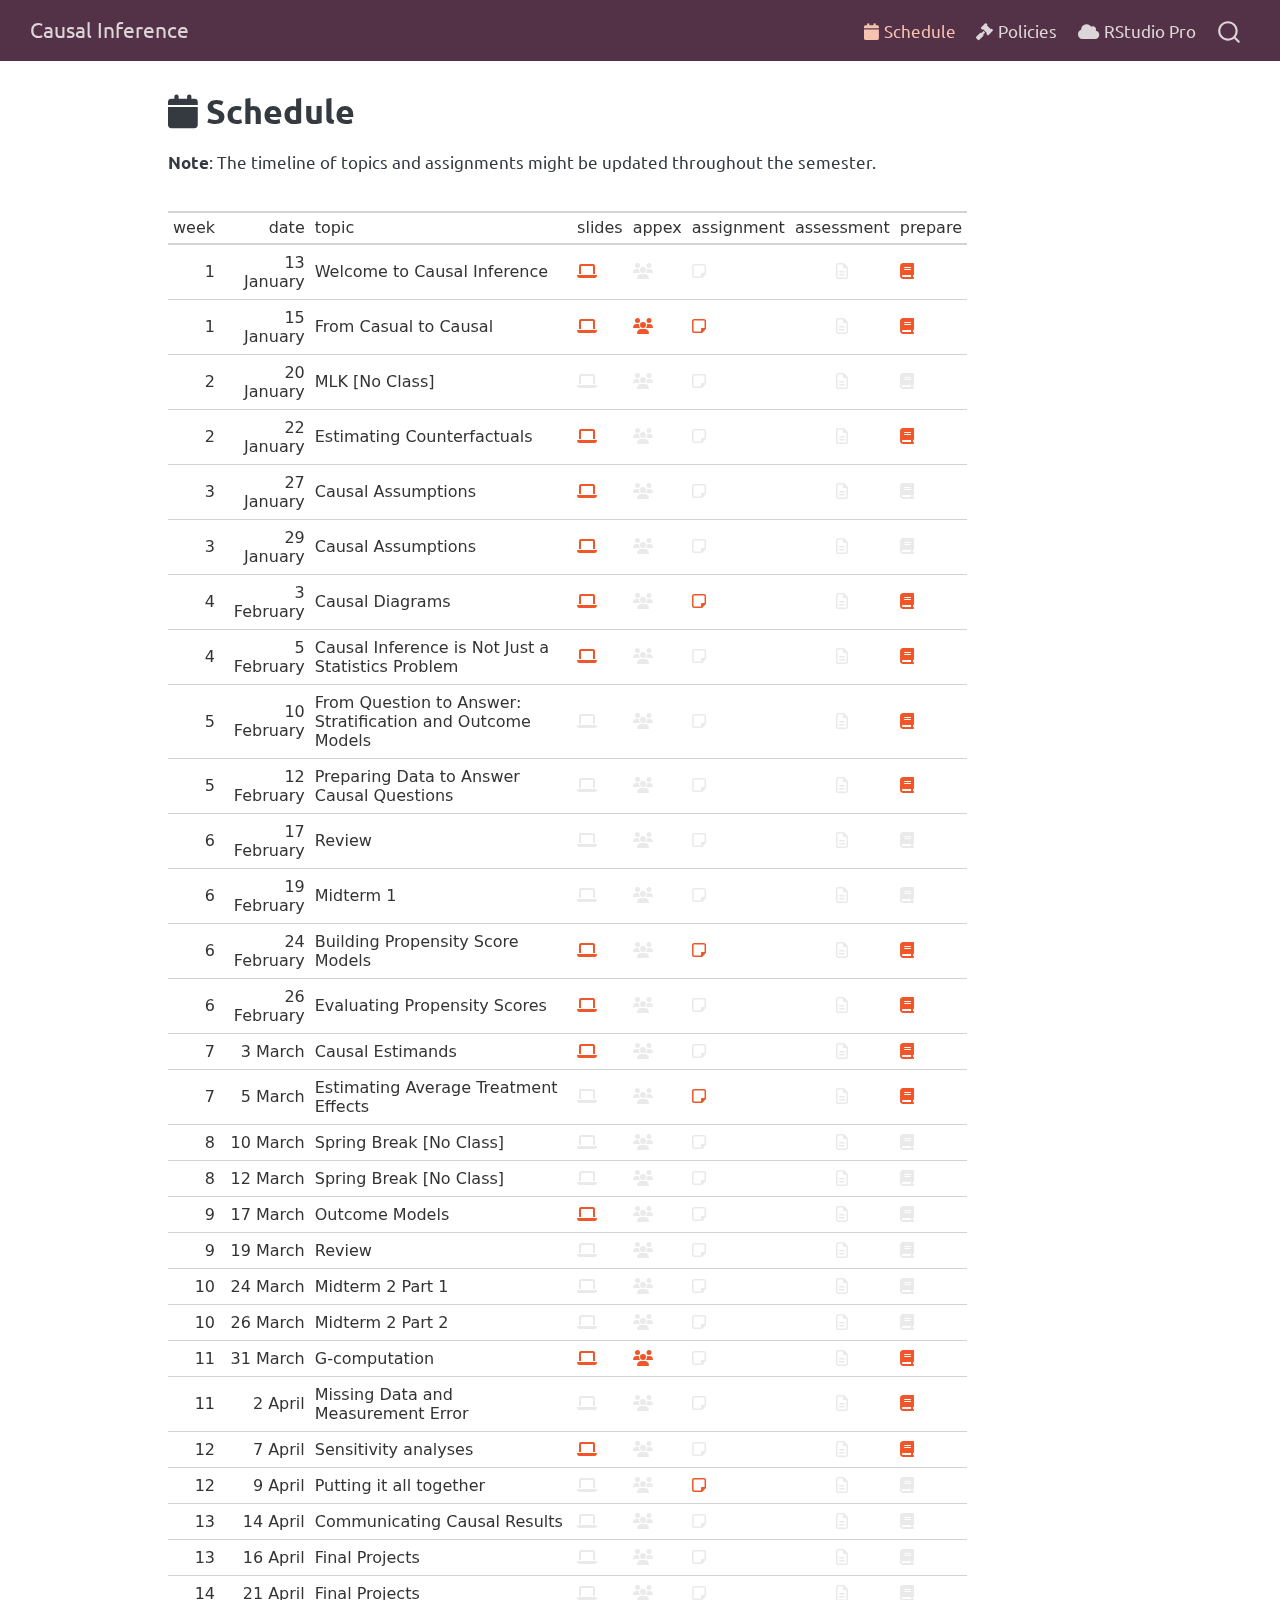
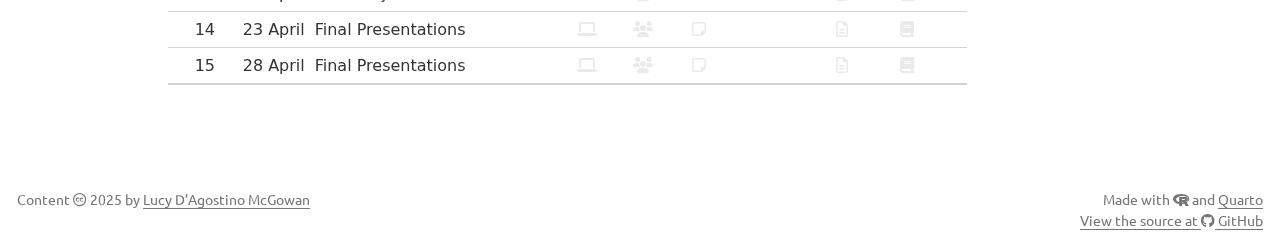
==== commit b2abc88c: "Built site for gh-pages" ====
--- a/schedule.html
+++ b/schedule.html
@@ -138,7 +138,7 @@
 
 
 <p><strong>Note</strong>: The timeline of topics and assignments might be updated throughout the semester.</p>
-<div id="zhkitwonuk" style="padding-left:0px;padding-right:0px;padding-top:10px;padding-bottom:10px;overflow-x:auto;overflow-y:auto;width:auto;height:auto;">
+<div id="pmygcbiedn" style="padding-left:0px;padding-right:0px;padding-top:10px;padding-bottom:10px;overflow-x:auto;overflow-y:auto;width:auto;height:auto;">
 <table class="gt_table" data-quarto-disable-processing="false" data-quarto-bootstrap="false" style="-webkit-font-smoothing: antialiased; -moz-osx-font-smoothing: grayscale; font-family: system-ui, 'Segoe UI', Roboto, Helvetica, Arial, sans-serif, 'Apple Color Emoji', 'Segoe UI Emoji', 'Segoe UI Symbol', 'Noto Color Emoji'; display: table; border-collapse: collapse; line-height: normal; margin-left: auto; margin-right: auto; color: #333333; font-size: 16px; font-weight: normal; font-style: normal; background-color: #FFFFFF; width: auto; border-top-style: solid; border-top-width: 2px; border-top-color: #A8A8A8; border-right-style: none; border-right-width: 2px; border-right-color: #D3D3D3; border-bottom-style: solid; border-bottom-width: 2px; border-bottom-color: #A8A8A8; border-left-style: none; border-left-width: 2px; border-left-color: #D3D3D3;" bgcolor="#FFFFFF">
 <thead style="border-style: none;">
 <tr class="gt_col_headings" style="border-style: none; border-top-style: solid; border-top-width: 2px; border-top-color: #D3D3D3; border-bottom-style: solid; border-bottom-width: 2px; border-bottom-color: #D3D3D3; border-left-style: none; border-left-width: 1px; border-left-color: #D3D3D3; border-right-style: none; border-right-width: 1px; border-right-color: #D3D3D3;">
@@ -212,15 +212,13 @@
 From Casual to Causal
 </td>
 <td headers="slides" class="gt_row gt_left" style="border-style: none; padding-top: 8px; padding-bottom: 8px; padding-left: 5px; padding-right: 5px; margin: 10px; border-top-style: solid; border-top-width: 1px; border-top-color: #D3D3D3; border-left-style: none; border-left-width: 1px; border-left-color: #D3D3D3; border-right-style: none; border-right-width: 1px; border-right-color: #D3D3D3; vertical-align: middle; overflow-x: hidden; text-align: left;" valign="middle" align="left">
-<a href="https://lucymcgowan.github.io/causal-inference-in-r-slides/what-is-a-causal-question.html#/title-slide"><svg aria-hidden="true" role="img" viewbox="0 0 640 512" style="height:1em;width:1.25em;vertical-align:-0.125em;margin-left:auto;margin-right:auto;font-size:inherit;fill:currentColor;overflow:visible;position:relative;"><path d="M128 32C92.7 32 64 60.7 64 96V352h64V96H512V352h64V96c0-35.3-28.7-64-64-64H128zM19.2 384C8.6 384 0 392.6 0 403.2C0 445.6 34.4 480 76.8 480H563.2c42.4 0 76.8-34.4 76.8-76.8c0-10.6-8.6-19.2-19.2-19.2H19.2z"></path></svg></a>
+<a href="https://lucymcgowan.github.io/causal-inference-in-r-slides/casual-to-causal.html#/title-slide"><svg aria-hidden="true" role="img" viewbox="0 0 640 512" style="height:1em;width:1.25em;vertical-align:-0.125em;margin-left:auto;margin-right:auto;font-size:inherit;fill:currentColor;overflow:visible;position:relative;"><path d="M128 32C92.7 32 64 60.7 64 96V352h64V96H512V352h64V96c0-35.3-28.7-64-64-64H128zM19.2 384C8.6 384 0 392.6 0 403.2C0 445.6 34.4 480 76.8 480H563.2c42.4 0 76.8-34.4 76.8-76.8c0-10.6-8.6-19.2-19.2-19.2H19.2z"></path></svg></a>
 </td>
 <td headers="appex" class="gt_row gt_left" style="border-style: none; padding-top: 8px; padding-bottom: 8px; padding-left: 5px; padding-right: 5px; margin: 10px; border-top-style: solid; border-top-width: 1px; border-top-color: #D3D3D3; border-left-style: none; border-left-width: 1px; border-left-color: #D3D3D3; border-right-style: none; border-right-width: 1px; border-right-color: #D3D3D3; vertical-align: middle; overflow-x: hidden; text-align: left;" valign="middle" align="left">
 <a href="https://docs.google.com/presentation/d/1rb9IGpMl--i9hwsoUVsNew75Dye6cBCXDGDmS9Et_R0/edit#slide=id.p"><svg aria-hidden="true" role="img" viewbox="0 0 640 512" style="height:1em;width:1.25em;vertical-align:-0.125em;margin-left:auto;margin-right:auto;font-size:inherit;fill:currentColor;overflow:visible;position:relative;"><path d="M144 0a80 80 0 1 1 0 160A80 80 0 1 1 144 0zM512 0a80 80 0 1 1 0 160A80 80 0 1 1 512 0zM0 298.7C0 239.8 47.8 192 106.7 192h42.7c15.9 0 31 3.5 44.6 9.7c-1.3 7.2-1.9 14.7-1.9 22.3c0 38.2 16.8 72.5 43.3 96c-.2 0-.4 0-.7 0H21.3C9.6 320 0 310.4 0 298.7zM405.3 320c-.2 0-.4 0-.7 0c26.6-23.5 43.3-57.8 43.3-96c0-7.6-.7-15-1.9-22.3c13.6-6.3 28.7-9.7 44.6-9.7h42.7C592.2 192 640 239.8 640 298.7c0 11.8-9.6 21.3-21.3 21.3H405.3zM224 224a96 96 0 1 1 192 0 96 96 0 1 1 -192 0zM128 485.3C128 411.7 187.7 352 261.3 352H378.7C452.3 352 512 411.7 512 485.3c0 14.7-11.9 26.7-26.7 26.7H154.7c-14.7 0-26.7-11.9-26.7-26.7z"></path></svg></a>
 </td>
 <td headers="assignment" class="gt_row gt_left" style="border-style: none; padding-top: 8px; padding-bottom: 8px; padding-left: 5px; padding-right: 5px; margin: 10px; border-top-style: solid; border-top-width: 1px; border-top-color: #D3D3D3; border-left-style: none; border-left-width: 1px; border-left-color: #D3D3D3; border-right-style: none; border-right-width: 1px; border-right-color: #D3D3D3; vertical-align: middle; overflow-x: hidden; text-align: left;" valign="middle" align="left">
-<svg aria-hidden="true" role="img" viewbox="0 0 448 512" style="height:1em;width:0.88em;vertical-align:-0.125em;margin-left:auto;margin-right:auto;font-size:inherit;fill:currentColor;overflow:visible;fill-opacity:0.1;position:relative;">
-<path d="M64 80c-8.8 0-16 7.2-16 16V416c0 8.8 7.2 16 16 16H288V352c0-17.7 14.3-32 32-32h80V96c0-8.8-7.2-16-16-16H64zM288 480H64c-35.3 0-64-28.7-64-64V96C0 60.7 28.7 32 64 32H384c35.3 0 64 28.7 64 64V320v5.5c0 17-6.7 33.3-18.7 45.3l-90.5 90.5c-12 12-28.3 18.7-45.3 18.7H288z"></path>
-</svg>
+<a href="https://lucymcgowan.github.io/causal-inference-in-r-labs/00-tech-setup.html"><svg aria-hidden="true" role="img" viewbox="0 0 448 512" style="height:1em;width:0.88em;vertical-align:-0.125em;margin-left:auto;margin-right:auto;font-size:inherit;fill:currentColor;overflow:visible;position:relative;"><path d="M64 80c-8.8 0-16 7.2-16 16V416c0 8.8 7.2 16 16 16H288V352c0-17.7 14.3-32 32-32h80V96c0-8.8-7.2-16-16-16H64zM288 480H64c-35.3 0-64-28.7-64-64V96C0 60.7 28.7 32 64 32H384c35.3 0 64 28.7 64 64V320v5.5c0 17-6.7 33.3-18.7 45.3l-90.5 90.5c-12 12-28.3 18.7-45.3 18.7H288z"></path></svg></a>
 </td>
 <td headers="assessment" class="gt_row gt_center" style="border-style: none; padding-top: 8px; padding-bottom: 8px; padding-left: 5px; padding-right: 5px; margin: 10px; border-top-style: solid; border-top-width: 1px; border-top-color: #D3D3D3; border-left-style: none; border-left-width: 1px; border-left-color: #D3D3D3; border-right-style: none; border-right-width: 1px; border-right-color: #D3D3D3; vertical-align: middle; overflow-x: hidden; text-align: center;" valign="middle" align="center">
 <svg aria-hidden="true" role="img" viewbox="0 0 384 512" style="height:1em;width:0.75em;vertical-align:-0.125em;margin-left:auto;margin-right:auto;font-size:inherit;fill:currentColor;overflow:visible;fill-opacity:0.1;position:relative;">
@@ -252,7 +250,9 @@
 </svg>
 </td>
 <td headers="assignment" class="gt_row gt_left" style="border-style: none; padding-top: 8px; padding-bottom: 8px; padding-left: 5px; padding-right: 5px; margin: 10px; border-top-style: solid; border-top-width: 1px; border-top-color: #D3D3D3; border-left-style: none; border-left-width: 1px; border-left-color: #D3D3D3; border-right-style: none; border-right-width: 1px; border-right-color: #D3D3D3; vertical-align: middle; overflow-x: hidden; text-align: left;" valign="middle" align="left">
-<a href="https://lucymcgowan.github.io/causal-inference-in-r-labs/00-tech-setup.html"><svg aria-hidden="true" role="img" viewbox="0 0 448 512" style="height:1em;width:0.88em;vertical-align:-0.125em;margin-left:auto;margin-right:auto;font-size:inherit;fill:currentColor;overflow:visible;position:relative;"><path d="M64 80c-8.8 0-16 7.2-16 16V416c0 8.8 7.2 16 16 16H288V352c0-17.7 14.3-32 32-32h80V96c0-8.8-7.2-16-16-16H64zM288 480H64c-35.3 0-64-28.7-64-64V96C0 60.7 28.7 32 64 32H384c35.3 0 64 28.7 64 64V320v5.5c0 17-6.7 33.3-18.7 45.3l-90.5 90.5c-12 12-28.3 18.7-45.3 18.7H288z"></path></svg></a>
+<svg aria-hidden="true" role="img" viewbox="0 0 448 512" style="height:1em;width:0.88em;vertical-align:-0.125em;margin-left:auto;margin-right:auto;font-size:inherit;fill:currentColor;overflow:visible;fill-opacity:0.1;position:relative;">
+<path d="M64 80c-8.8 0-16 7.2-16 16V416c0 8.8 7.2 16 16 16H288V352c0-17.7 14.3-32 32-32h80V96c0-8.8-7.2-16-16-16H64zM288 480H64c-35.3 0-64-28.7-64-64V96C0 60.7 28.7 32 64 32H384c35.3 0 64 28.7 64 64V320v5.5c0 17-6.7 33.3-18.7 45.3l-90.5 90.5c-12 12-28.3 18.7-45.3 18.7H288z"></path>
+</svg>
 </td>
 <td headers="assessment" class="gt_row gt_center" style="border-style: none; padding-top: 8px; padding-bottom: 8px; padding-left: 5px; padding-right: 5px; margin: 10px; border-top-style: solid; border-top-width: 1px; border-top-color: #D3D3D3; border-left-style: none; border-left-width: 1px; border-left-color: #D3D3D3; border-right-style: none; border-right-width: 1px; border-right-color: #D3D3D3; vertical-align: middle; overflow-x: hidden; text-align: center;" valign="middle" align="center">
 <svg aria-hidden="true" role="img" viewbox="0 0 384 512" style="height:1em;width:0.75em;vertical-align:-0.125em;margin-left:auto;margin-right:auto;font-size:inherit;fill:currentColor;overflow:visible;fill-opacity:0.1;position:relative;">
@@ -384,9 +384,7 @@
 </svg>
 </td>
 <td headers="assignment" class="gt_row gt_left" style="border-style: none; padding-top: 8px; padding-bottom: 8px; padding-left: 5px; padding-right: 5px; margin: 10px; border-top-style: solid; border-top-width: 1px; border-top-color: #D3D3D3; border-left-style: none; border-left-width: 1px; border-left-color: #D3D3D3; border-right-style: none; border-right-width: 1px; border-right-color: #D3D3D3; vertical-align: middle; overflow-x: hidden; text-align: left;" valign="middle" align="left">
-<svg aria-hidden="true" role="img" viewbox="0 0 448 512" style="height:1em;width:0.88em;vertical-align:-0.125em;margin-left:auto;margin-right:auto;font-size:inherit;fill:currentColor;overflow:visible;fill-opacity:0.1;position:relative;">
-<path d="M64 80c-8.8 0-16 7.2-16 16V416c0 8.8 7.2 16 16 16H288V352c0-17.7 14.3-32 32-32h80V96c0-8.8-7.2-16-16-16H64zM288 480H64c-35.3 0-64-28.7-64-64V96C0 60.7 28.7 32 64 32H384c35.3 0 64 28.7 64 64V320v5.5c0 17-6.7 33.3-18.7 45.3l-90.5 90.5c-12 12-28.3 18.7-45.3 18.7H288z"></path>
-</svg>
+<a href="https://lucymcgowan.github.io/causal-inference-in-r-labs/01-causal-diagrams.html"><svg aria-hidden="true" role="img" viewbox="0 0 448 512" style="height:1em;width:0.88em;vertical-align:-0.125em;margin-left:auto;margin-right:auto;font-size:inherit;fill:currentColor;overflow:visible;position:relative;"><path d="M64 80c-8.8 0-16 7.2-16 16V416c0 8.8 7.2 16 16 16H288V352c0-17.7 14.3-32 32-32h80V96c0-8.8-7.2-16-16-16H64zM288 480H64c-35.3 0-64-28.7-64-64V96C0 60.7 28.7 32 64 32H384c35.3 0 64 28.7 64 64V320v5.5c0 17-6.7 33.3-18.7 45.3l-90.5 90.5c-12 12-28.3 18.7-45.3 18.7H288z"></path></svg></a>
 </td>
 <td headers="assessment" class="gt_row gt_center" style="border-style: none; padding-top: 8px; padding-bottom: 8px; padding-left: 5px; padding-right: 5px; margin: 10px; border-top-style: solid; border-top-width: 1px; border-top-color: #D3D3D3; border-left-style: none; border-left-width: 1px; border-left-color: #D3D3D3; border-right-style: none; border-right-width: 1px; border-right-color: #D3D3D3; vertical-align: middle; overflow-x: hidden; text-align: center;" valign="middle" align="center">
 <svg aria-hidden="true" role="img" viewbox="0 0 384 512" style="height:1em;width:0.75em;vertical-align:-0.125em;margin-left:auto;margin-right:auto;font-size:inherit;fill:currentColor;overflow:visible;fill-opacity:0.1;position:relative;">
@@ -450,7 +448,9 @@
 </svg>
 </td>
 <td headers="assignment" class="gt_row gt_left" style="border-style: none; padding-top: 8px; padding-bottom: 8px; padding-left: 5px; padding-right: 5px; margin: 10px; border-top-style: solid; border-top-width: 1px; border-top-color: #D3D3D3; border-left-style: none; border-left-width: 1px; border-left-color: #D3D3D3; border-right-style: none; border-right-width: 1px; border-right-color: #D3D3D3; vertical-align: middle; overflow-x: hidden; text-align: left;" valign="middle" align="left">
-<a href="https://lucymcgowan.github.io/causal-inference-in-r-labs/01-causal-diagrams.html"><svg aria-hidden="true" role="img" viewbox="0 0 448 512" style="height:1em;width:0.88em;vertical-align:-0.125em;margin-left:auto;margin-right:auto;font-size:inherit;fill:currentColor;overflow:visible;position:relative;"><path d="M64 80c-8.8 0-16 7.2-16 16V416c0 8.8 7.2 16 16 16H288V352c0-17.7 14.3-32 32-32h80V96c0-8.8-7.2-16-16-16H64zM288 480H64c-35.3 0-64-28.7-64-64V96C0 60.7 28.7 32 64 32H384c35.3 0 64 28.7 64 64V320v5.5c0 17-6.7 33.3-18.7 45.3l-90.5 90.5c-12 12-28.3 18.7-45.3 18.7H288z"></path></svg></a>
+<svg aria-hidden="true" role="img" viewbox="0 0 448 512" style="height:1em;width:0.88em;vertical-align:-0.125em;margin-left:auto;margin-right:auto;font-size:inherit;fill:currentColor;overflow:visible;fill-opacity:0.1;position:relative;">
+<path d="M64 80c-8.8 0-16 7.2-16 16V416c0 8.8 7.2 16 16 16H288V352c0-17.7 14.3-32 32-32h80V96c0-8.8-7.2-16-16-16H64zM288 480H64c-35.3 0-64-28.7-64-64V96C0 60.7 28.7 32 64 32H384c35.3 0 64 28.7 64 64V320v5.5c0 17-6.7 33.3-18.7 45.3l-90.5 90.5c-12 12-28.3 18.7-45.3 18.7H288z"></path>
+</svg>
 </td>
 <td headers="assessment" class="gt_row gt_center" style="border-style: none; padding-top: 8px; padding-bottom: 8px; padding-left: 5px; padding-right: 5px; margin: 10px; border-top-style: solid; border-top-width: 1px; border-top-color: #D3D3D3; border-left-style: none; border-left-width: 1px; border-left-color: #D3D3D3; border-right-style: none; border-right-width: 1px; border-right-color: #D3D3D3; vertical-align: middle; overflow-x: hidden; text-align: center;" valign="middle" align="center">
 <svg aria-hidden="true" role="img" viewbox="0 0 384 512" style="height:1em;width:0.75em;vertical-align:-0.125em;margin-left:auto;margin-right:auto;font-size:inherit;fill:currentColor;overflow:visible;fill-opacity:0.1;position:relative;">
@@ -586,9 +586,7 @@
 </svg>
 </td>
 <td headers="assignment" class="gt_row gt_left" style="border-style: none; padding-top: 8px; padding-bottom: 8px; padding-left: 5px; padding-right: 5px; margin: 10px; border-top-style: solid; border-top-width: 1px; border-top-color: #D3D3D3; border-left-style: none; border-left-width: 1px; border-left-color: #D3D3D3; border-right-style: none; border-right-width: 1px; border-right-color: #D3D3D3; vertical-align: middle; overflow-x: hidden; text-align: left;" valign="middle" align="left">
-<svg aria-hidden="true" role="img" viewbox="0 0 448 512" style="height:1em;width:0.88em;vertical-align:-0.125em;margin-left:auto;margin-right:auto;font-size:inherit;fill:currentColor;overflow:visible;fill-opacity:0.1;position:relative;">
-<path d="M64 80c-8.8 0-16 7.2-16 16V416c0 8.8 7.2 16 16 16H288V352c0-17.7 14.3-32 32-32h80V96c0-8.8-7.2-16-16-16H64zM288 480H64c-35.3 0-64-28.7-64-64V96C0 60.7 28.7 32 64 32H384c35.3 0 64 28.7 64 64V320v5.5c0 17-6.7 33.3-18.7 45.3l-90.5 90.5c-12 12-28.3 18.7-45.3 18.7H288z"></path>
-</svg>
+<a href="https://lucymcgowan.github.io/causal-inference-in-r-labs/02-propensity-scores.html"><svg aria-hidden="true" role="img" viewbox="0 0 448 512" style="height:1em;width:0.88em;vertical-align:-0.125em;margin-left:auto;margin-right:auto;font-size:inherit;fill:currentColor;overflow:visible;position:relative;"><path d="M64 80c-8.8 0-16 7.2-16 16V416c0 8.8 7.2 16 16 16H288V352c0-17.7 14.3-32 32-32h80V96c0-8.8-7.2-16-16-16H64zM288 480H64c-35.3 0-64-28.7-64-64V96C0 60.7 28.7 32 64 32H384c35.3 0 64 28.7 64 64V320v5.5c0 17-6.7 33.3-18.7 45.3l-90.5 90.5c-12 12-28.3 18.7-45.3 18.7H288z"></path></svg></a>
 </td>
 <td headers="assessment" class="gt_row gt_center" style="border-style: none; padding-top: 8px; padding-bottom: 8px; padding-left: 5px; padding-right: 5px; margin: 10px; border-top-style: solid; border-top-width: 1px; border-top-color: #D3D3D3; border-left-style: none; border-left-width: 1px; border-left-color: #D3D3D3; border-right-style: none; border-right-width: 1px; border-right-color: #D3D3D3; vertical-align: middle; overflow-x: hidden; text-align: center;" valign="middle" align="center">
 <svg aria-hidden="true" role="img" viewbox="0 0 384 512" style="height:1em;width:0.75em;vertical-align:-0.125em;margin-left:auto;margin-right:auto;font-size:inherit;fill:currentColor;overflow:visible;fill-opacity:0.1;position:relative;">
@@ -618,7 +616,9 @@
 </svg>
 </td>
 <td headers="assignment" class="gt_row gt_left" style="border-style: none; padding-top: 8px; padding-bottom: 8px; padding-left: 5px; padding-right: 5px; margin: 10px; border-top-style: solid; border-top-width: 1px; border-top-color: #D3D3D3; border-left-style: none; border-left-width: 1px; border-left-color: #D3D3D3; border-right-style: none; border-right-width: 1px; border-right-color: #D3D3D3; vertical-align: middle; overflow-x: hidden; text-align: left;" valign="middle" align="left">
-<a href="https://lucymcgowan.github.io/causal-inference-in-r-labs/02-propensity-scores.html"><svg aria-hidden="true" role="img" viewbox="0 0 448 512" style="height:1em;width:0.88em;vertical-align:-0.125em;margin-left:auto;margin-right:auto;font-size:inherit;fill:currentColor;overflow:visible;position:relative;"><path d="M64 80c-8.8 0-16 7.2-16 16V416c0 8.8 7.2 16 16 16H288V352c0-17.7 14.3-32 32-32h80V96c0-8.8-7.2-16-16-16H64zM288 480H64c-35.3 0-64-28.7-64-64V96C0 60.7 28.7 32 64 32H384c35.3 0 64 28.7 64 64V320v5.5c0 17-6.7 33.3-18.7 45.3l-90.5 90.5c-12 12-28.3 18.7-45.3 18.7H288z"></path></svg></a>
+<svg aria-hidden="true" role="img" viewbox="0 0 448 512" style="height:1em;width:0.88em;vertical-align:-0.125em;margin-left:auto;margin-right:auto;font-size:inherit;fill:currentColor;overflow:visible;fill-opacity:0.1;position:relative;">
+<path d="M64 80c-8.8 0-16 7.2-16 16V416c0 8.8 7.2 16 16 16H288V352c0-17.7 14.3-32 32-32h80V96c0-8.8-7.2-16-16-16H64zM288 480H64c-35.3 0-64-28.7-64-64V96C0 60.7 28.7 32 64 32H384c35.3 0 64 28.7 64 64V320v5.5c0 17-6.7 33.3-18.7 45.3l-90.5 90.5c-12 12-28.3 18.7-45.3 18.7H288z"></path>
+</svg>
 </td>
 <td headers="assessment" class="gt_row gt_center" style="border-style: none; padding-top: 8px; padding-bottom: 8px; padding-left: 5px; padding-right: 5px; margin: 10px; border-top-style: solid; border-top-width: 1px; border-top-color: #D3D3D3; border-left-style: none; border-left-width: 1px; border-left-color: #D3D3D3; border-right-style: none; border-right-width: 1px; border-right-color: #D3D3D3; vertical-align: middle; overflow-x: hidden; text-align: center;" valign="middle" align="center">
 <svg aria-hidden="true" role="img" viewbox="0 0 384 512" style="height:1em;width:0.75em;vertical-align:-0.125em;margin-left:auto;margin-right:auto;font-size:inherit;fill:currentColor;overflow:visible;fill-opacity:0.1;position:relative;">
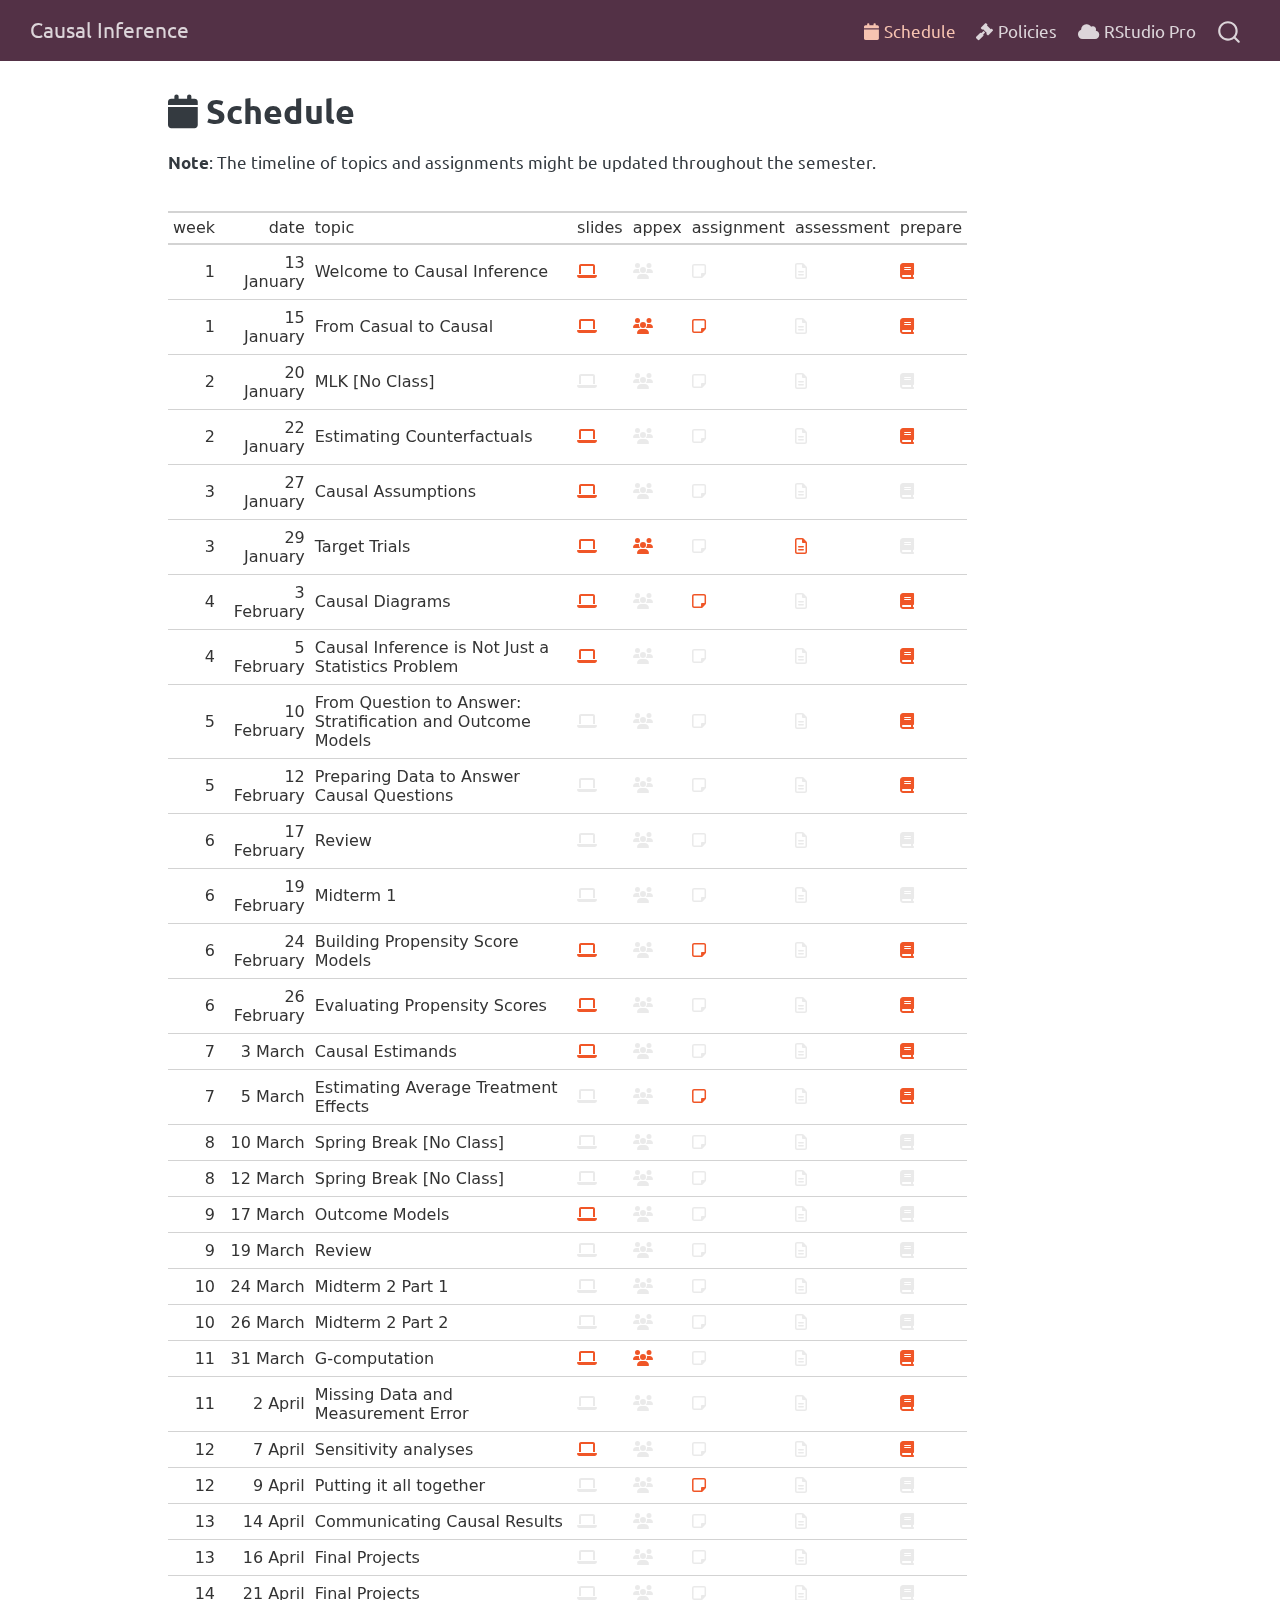
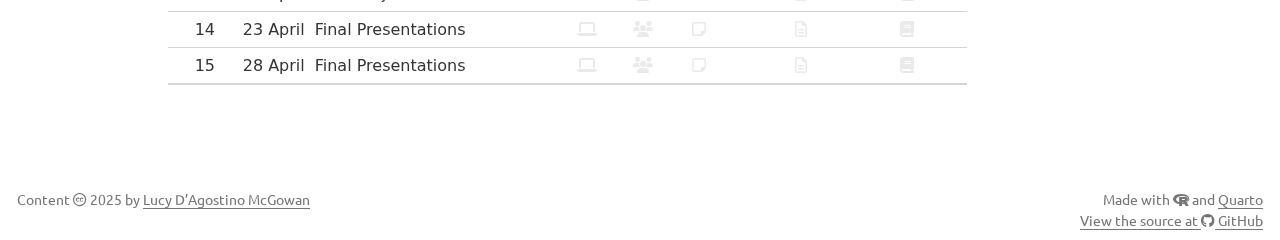
==== commit 9a2ea235: "Built site for gh-pages" ====
--- a/schedule.html
+++ b/schedule.html
@@ -38,7 +38,7 @@
 <link href="site_libs/quarto-html/quarto-syntax-highlighting-9e228d6d4d66c12a9d11739da31c2b1c.css" rel="stylesheet" id="quarto-text-highlighting-styles">
 <script src="site_libs/bootstrap/bootstrap.min.js"></script>
 <link href="site_libs/bootstrap/bootstrap-icons.css" rel="stylesheet">
-<link href="site_libs/bootstrap/bootstrap-86bd2dab948c3f540fb2ba789f0514fb.min.css" rel="stylesheet" append-hash="true" id="quarto-bootstrap" data-mode="light">
+<link href="site_libs/bootstrap/bootstrap-2f4dc7e64491ca70a8d98cc50186005a.min.css" rel="stylesheet" append-hash="true" id="quarto-bootstrap" data-mode="light">
 <link href="site_libs/quarto-contrib/fontawesome6-0.1.0/all.css" rel="stylesheet">
 <link href="site_libs/quarto-contrib/fontawesome6-0.1.0/latex-fontsize.css" rel="stylesheet">
 <script id="quarto-search-options" type="application/json">{
@@ -138,7 +138,7 @@
 
 
 <p><strong>Note</strong>: The timeline of topics and assignments might be updated throughout the semester.</p>
-<div id="pmygcbiedn" style="padding-left:0px;padding-right:0px;padding-top:10px;padding-bottom:10px;overflow-x:auto;overflow-y:auto;width:auto;height:auto;">
+<div id="kvqqgietmq" style="padding-left:0px;padding-right:0px;padding-top:10px;padding-bottom:10px;overflow-x:auto;overflow-y:auto;width:auto;height:auto;">
 <table class="gt_table" data-quarto-disable-processing="false" data-quarto-bootstrap="false" style="-webkit-font-smoothing: antialiased; -moz-osx-font-smoothing: grayscale; font-family: system-ui, 'Segoe UI', Roboto, Helvetica, Arial, sans-serif, 'Apple Color Emoji', 'Segoe UI Emoji', 'Segoe UI Symbol', 'Noto Color Emoji'; display: table; border-collapse: collapse; line-height: normal; margin-left: auto; margin-right: auto; color: #333333; font-size: 16px; font-weight: normal; font-style: normal; background-color: #FFFFFF; width: auto; border-top-style: solid; border-top-width: 2px; border-top-color: #A8A8A8; border-right-style: none; border-right-width: 2px; border-right-color: #D3D3D3; border-bottom-style: solid; border-bottom-width: 2px; border-bottom-color: #A8A8A8; border-left-style: none; border-left-width: 2px; border-left-color: #D3D3D3;" bgcolor="#FFFFFF">
 <thead style="border-style: none;">
 <tr class="gt_col_headings" style="border-style: none; border-top-style: solid; border-top-width: 2px; border-top-color: #D3D3D3; border-bottom-style: solid; border-bottom-width: 2px; border-bottom-color: #D3D3D3; border-left-style: none; border-left-width: 1px; border-left-color: #D3D3D3; border-right-style: none; border-right-width: 1px; border-right-color: #D3D3D3;">
@@ -160,7 +160,7 @@
 <th class="gt_col_heading gt_columns_bottom_border gt_left" rowspan="1" colspan="1" scope="col" id="assignment" style="border-style: none; color: #333333; background-color: #FFFFFF; font-size: 100%; font-weight: normal; text-transform: inherit; border-left-style: none; border-left-width: 1px; border-left-color: #D3D3D3; border-right-style: none; border-right-width: 1px; border-right-color: #D3D3D3; vertical-align: bottom; padding-top: 5px; padding-bottom: 6px; padding-left: 5px; padding-right: 5px; overflow-x: hidden; text-align: left;" bgcolor="#FFFFFF" valign="bottom" align="left">
 assignment
 </th>
-<th class="gt_col_heading gt_columns_bottom_border gt_center" rowspan="1" colspan="1" scope="col" id="assessment" style="border-style: none; color: #333333; background-color: #FFFFFF; font-size: 100%; font-weight: normal; text-transform: inherit; border-left-style: none; border-left-width: 1px; border-left-color: #D3D3D3; border-right-style: none; border-right-width: 1px; border-right-color: #D3D3D3; vertical-align: bottom; padding-top: 5px; padding-bottom: 6px; padding-left: 5px; padding-right: 5px; overflow-x: hidden; text-align: center;" bgcolor="#FFFFFF" valign="bottom" align="center">
+<th class="gt_col_heading gt_columns_bottom_border gt_left" rowspan="1" colspan="1" scope="col" id="assessment" style="border-style: none; color: #333333; background-color: #FFFFFF; font-size: 100%; font-weight: normal; text-transform: inherit; border-left-style: none; border-left-width: 1px; border-left-color: #D3D3D3; border-right-style: none; border-right-width: 1px; border-right-color: #D3D3D3; vertical-align: bottom; padding-top: 5px; padding-bottom: 6px; padding-left: 5px; padding-right: 5px; overflow-x: hidden; text-align: left;" bgcolor="#FFFFFF" valign="bottom" align="left">
 assessment
 </th>
 <th class="gt_col_heading gt_columns_bottom_border gt_left" rowspan="1" colspan="1" scope="col" id="prepare" style="border-style: none; color: #333333; background-color: #FFFFFF; font-size: 100%; font-weight: normal; text-transform: inherit; border-left-style: none; border-left-width: 1px; border-left-color: #D3D3D3; border-right-style: none; border-right-width: 1px; border-right-color: #D3D3D3; vertical-align: bottom; padding-top: 5px; padding-bottom: 6px; padding-left: 5px; padding-right: 5px; overflow-x: hidden; text-align: left;" bgcolor="#FFFFFF" valign="bottom" align="left">
@@ -192,7 +192,7 @@
 <path d="M64 80c-8.8 0-16 7.2-16 16V416c0 8.8 7.2 16 16 16H288V352c0-17.7 14.3-32 32-32h80V96c0-8.8-7.2-16-16-16H64zM288 480H64c-35.3 0-64-28.7-64-64V96C0 60.7 28.7 32 64 32H384c35.3 0 64 28.7 64 64V320v5.5c0 17-6.7 33.3-18.7 45.3l-90.5 90.5c-12 12-28.3 18.7-45.3 18.7H288z"></path>
 </svg>
 </td>
-<td headers="assessment" class="gt_row gt_center" style="border-style: none; padding-top: 8px; padding-bottom: 8px; padding-left: 5px; padding-right: 5px; margin: 10px; border-top-style: solid; border-top-width: 1px; border-top-color: #D3D3D3; border-left-style: none; border-left-width: 1px; border-left-color: #D3D3D3; border-right-style: none; border-right-width: 1px; border-right-color: #D3D3D3; vertical-align: middle; overflow-x: hidden; text-align: center;" valign="middle" align="center">
+<td headers="assessment" class="gt_row gt_left" style="border-style: none; padding-top: 8px; padding-bottom: 8px; padding-left: 5px; padding-right: 5px; margin: 10px; border-top-style: solid; border-top-width: 1px; border-top-color: #D3D3D3; border-left-style: none; border-left-width: 1px; border-left-color: #D3D3D3; border-right-style: none; border-right-width: 1px; border-right-color: #D3D3D3; vertical-align: middle; overflow-x: hidden; text-align: left;" valign="middle" align="left">
 <svg aria-hidden="true" role="img" viewbox="0 0 384 512" style="height:1em;width:0.75em;vertical-align:-0.125em;margin-left:auto;margin-right:auto;font-size:inherit;fill:currentColor;overflow:visible;fill-opacity:0.1;position:relative;">
 <path d="M64 464c-8.8 0-16-7.2-16-16V64c0-8.8 7.2-16 16-16H224v80c0 17.7 14.3 32 32 32h80V448c0 8.8-7.2 16-16 16H64zM64 0C28.7 0 0 28.7 0 64V448c0 35.3 28.7 64 64 64H320c35.3 0 64-28.7 64-64V154.5c0-17-6.7-33.3-18.7-45.3L274.7 18.7C262.7 6.7 246.5 0 229.5 0H64zm56 256c-13.3 0-24 10.7-24 24s10.7 24 24 24H264c13.3 0 24-10.7 24-24s-10.7-24-24-24H120zm0 96c-13.3 0-24 10.7-24 24s10.7 24 24 24H264c13.3 0 24-10.7 24-24s-10.7-24-24-24H120z"></path>
 </svg>
@@ -220,7 +220,7 @@
 <td headers="assignment" class="gt_row gt_left" style="border-style: none; padding-top: 8px; padding-bottom: 8px; padding-left: 5px; padding-right: 5px; margin: 10px; border-top-style: solid; border-top-width: 1px; border-top-color: #D3D3D3; border-left-style: none; border-left-width: 1px; border-left-color: #D3D3D3; border-right-style: none; border-right-width: 1px; border-right-color: #D3D3D3; vertical-align: middle; overflow-x: hidden; text-align: left;" valign="middle" align="left">
 <a href="https://lucymcgowan.github.io/causal-inference-in-r-labs/00-tech-setup.html"><svg aria-hidden="true" role="img" viewbox="0 0 448 512" style="height:1em;width:0.88em;vertical-align:-0.125em;margin-left:auto;margin-right:auto;font-size:inherit;fill:currentColor;overflow:visible;position:relative;"><path d="M64 80c-8.8 0-16 7.2-16 16V416c0 8.8 7.2 16 16 16H288V352c0-17.7 14.3-32 32-32h80V96c0-8.8-7.2-16-16-16H64zM288 480H64c-35.3 0-64-28.7-64-64V96C0 60.7 28.7 32 64 32H384c35.3 0 64 28.7 64 64V320v5.5c0 17-6.7 33.3-18.7 45.3l-90.5 90.5c-12 12-28.3 18.7-45.3 18.7H288z"></path></svg></a>
 </td>
-<td headers="assessment" class="gt_row gt_center" style="border-style: none; padding-top: 8px; padding-bottom: 8px; padding-left: 5px; padding-right: 5px; margin: 10px; border-top-style: solid; border-top-width: 1px; border-top-color: #D3D3D3; border-left-style: none; border-left-width: 1px; border-left-color: #D3D3D3; border-right-style: none; border-right-width: 1px; border-right-color: #D3D3D3; vertical-align: middle; overflow-x: hidden; text-align: center;" valign="middle" align="center">
+<td headers="assessment" class="gt_row gt_left" style="border-style: none; padding-top: 8px; padding-bottom: 8px; padding-left: 5px; padding-right: 5px; margin: 10px; border-top-style: solid; border-top-width: 1px; border-top-color: #D3D3D3; border-left-style: none; border-left-width: 1px; border-left-color: #D3D3D3; border-right-style: none; border-right-width: 1px; border-right-color: #D3D3D3; vertical-align: middle; overflow-x: hidden; text-align: left;" valign="middle" align="left">
 <svg aria-hidden="true" role="img" viewbox="0 0 384 512" style="height:1em;width:0.75em;vertical-align:-0.125em;margin-left:auto;margin-right:auto;font-size:inherit;fill:currentColor;overflow:visible;fill-opacity:0.1;position:relative;">
 <path d="M64 464c-8.8 0-16-7.2-16-16V64c0-8.8 7.2-16 16-16H224v80c0 17.7 14.3 32 32 32h80V448c0 8.8-7.2 16-16 16H64zM64 0C28.7 0 0 28.7 0 64V448c0 35.3 28.7 64 64 64H320c35.3 0 64-28.7 64-64V154.5c0-17-6.7-33.3-18.7-45.3L274.7 18.7C262.7 6.7 246.5 0 229.5 0H64zm56 256c-13.3 0-24 10.7-24 24s10.7 24 24 24H264c13.3 0 24-10.7 24-24s-10.7-24-24-24H120zm0 96c-13.3 0-24 10.7-24 24s10.7 24 24 24H264c13.3 0 24-10.7 24-24s-10.7-24-24-24H120z"></path>
 </svg>
@@ -254,7 +254,7 @@
 <path d="M64 80c-8.8 0-16 7.2-16 16V416c0 8.8 7.2 16 16 16H288V352c0-17.7 14.3-32 32-32h80V96c0-8.8-7.2-16-16-16H64zM288 480H64c-35.3 0-64-28.7-64-64V96C0 60.7 28.7 32 64 32H384c35.3 0 64 28.7 64 64V320v5.5c0 17-6.7 33.3-18.7 45.3l-90.5 90.5c-12 12-28.3 18.7-45.3 18.7H288z"></path>
 </svg>
 </td>
-<td headers="assessment" class="gt_row gt_center" style="border-style: none; padding-top: 8px; padding-bottom: 8px; padding-left: 5px; padding-right: 5px; margin: 10px; border-top-style: solid; border-top-width: 1px; border-top-color: #D3D3D3; border-left-style: none; border-left-width: 1px; border-left-color: #D3D3D3; border-right-style: none; border-right-width: 1px; border-right-color: #D3D3D3; vertical-align: middle; overflow-x: hidden; text-align: center;" valign="middle" align="center">
+<td headers="assessment" class="gt_row gt_left" style="border-style: none; padding-top: 8px; padding-bottom: 8px; padding-left: 5px; padding-right: 5px; margin: 10px; border-top-style: solid; border-top-width: 1px; border-top-color: #D3D3D3; border-left-style: none; border-left-width: 1px; border-left-color: #D3D3D3; border-right-style: none; border-right-width: 1px; border-right-color: #D3D3D3; vertical-align: middle; overflow-x: hidden; text-align: left;" valign="middle" align="left">
 <svg aria-hidden="true" role="img" viewbox="0 0 384 512" style="height:1em;width:0.75em;vertical-align:-0.125em;margin-left:auto;margin-right:auto;font-size:inherit;fill:currentColor;overflow:visible;fill-opacity:0.1;position:relative;">
 <path d="M64 464c-8.8 0-16-7.2-16-16V64c0-8.8 7.2-16 16-16H224v80c0 17.7 14.3 32 32 32h80V448c0 8.8-7.2 16-16 16H64zM64 0C28.7 0 0 28.7 0 64V448c0 35.3 28.7 64 64 64H320c35.3 0 64-28.7 64-64V154.5c0-17-6.7-33.3-18.7-45.3L274.7 18.7C262.7 6.7 246.5 0 229.5 0H64zm56 256c-13.3 0-24 10.7-24 24s10.7 24 24 24H264c13.3 0 24-10.7 24-24s-10.7-24-24-24H120zm0 96c-13.3 0-24 10.7-24 24s10.7 24 24 24H264c13.3 0 24-10.7 24-24s-10.7-24-24-24H120z"></path>
 </svg>
@@ -288,7 +288,7 @@
 <path d="M64 80c-8.8 0-16 7.2-16 16V416c0 8.8 7.2 16 16 16H288V352c0-17.7 14.3-32 32-32h80V96c0-8.8-7.2-16-16-16H64zM288 480H64c-35.3 0-64-28.7-64-64V96C0 60.7 28.7 32 64 32H384c35.3 0 64 28.7 64 64V320v5.5c0 17-6.7 33.3-18.7 45.3l-90.5 90.5c-12 12-28.3 18.7-45.3 18.7H288z"></path>
 </svg>
 </td>
-<td headers="assessment" class="gt_row gt_center" style="border-style: none; padding-top: 8px; padding-bottom: 8px; padding-left: 5px; padding-right: 5px; margin: 10px; border-top-style: solid; border-top-width: 1px; border-top-color: #D3D3D3; border-left-style: none; border-left-width: 1px; border-left-color: #D3D3D3; border-right-style: none; border-right-width: 1px; border-right-color: #D3D3D3; vertical-align: middle; overflow-x: hidden; text-align: center;" valign="middle" align="center">
+<td headers="assessment" class="gt_row gt_left" style="border-style: none; padding-top: 8px; padding-bottom: 8px; padding-left: 5px; padding-right: 5px; margin: 10px; border-top-style: solid; border-top-width: 1px; border-top-color: #D3D3D3; border-left-style: none; border-left-width: 1px; border-left-color: #D3D3D3; border-right-style: none; border-right-width: 1px; border-right-color: #D3D3D3; vertical-align: middle; overflow-x: hidden; text-align: left;" valign="middle" align="left">
 <svg aria-hidden="true" role="img" viewbox="0 0 384 512" style="height:1em;width:0.75em;vertical-align:-0.125em;margin-left:auto;margin-right:auto;font-size:inherit;fill:currentColor;overflow:visible;fill-opacity:0.1;position:relative;">
 <path d="M64 464c-8.8 0-16-7.2-16-16V64c0-8.8 7.2-16 16-16H224v80c0 17.7 14.3 32 32 32h80V448c0 8.8-7.2 16-16 16H64zM64 0C28.7 0 0 28.7 0 64V448c0 35.3 28.7 64 64 64H320c35.3 0 64-28.7 64-64V154.5c0-17-6.7-33.3-18.7-45.3L274.7 18.7C262.7 6.7 246.5 0 229.5 0H64zm56 256c-13.3 0-24 10.7-24 24s10.7 24 24 24H264c13.3 0 24-10.7 24-24s-10.7-24-24-24H120zm0 96c-13.3 0-24 10.7-24 24s10.7 24 24 24H264c13.3 0 24-10.7 24-24s-10.7-24-24-24H120z"></path>
 </svg>
@@ -320,7 +320,7 @@
 <path d="M64 80c-8.8 0-16 7.2-16 16V416c0 8.8 7.2 16 16 16H288V352c0-17.7 14.3-32 32-32h80V96c0-8.8-7.2-16-16-16H64zM288 480H64c-35.3 0-64-28.7-64-64V96C0 60.7 28.7 32 64 32H384c35.3 0 64 28.7 64 64V320v5.5c0 17-6.7 33.3-18.7 45.3l-90.5 90.5c-12 12-28.3 18.7-45.3 18.7H288z"></path>
 </svg>
 </td>
-<td headers="assessment" class="gt_row gt_center" style="border-style: none; padding-top: 8px; padding-bottom: 8px; padding-left: 5px; padding-right: 5px; margin: 10px; border-top-style: solid; border-top-width: 1px; border-top-color: #D3D3D3; border-left-style: none; border-left-width: 1px; border-left-color: #D3D3D3; border-right-style: none; border-right-width: 1px; border-right-color: #D3D3D3; vertical-align: middle; overflow-x: hidden; text-align: center;" valign="middle" align="center">
+<td headers="assessment" class="gt_row gt_left" style="border-style: none; padding-top: 8px; padding-bottom: 8px; padding-left: 5px; padding-right: 5px; margin: 10px; border-top-style: solid; border-top-width: 1px; border-top-color: #D3D3D3; border-left-style: none; border-left-width: 1px; border-left-color: #D3D3D3; border-right-style: none; border-right-width: 1px; border-right-color: #D3D3D3; vertical-align: middle; overflow-x: hidden; text-align: left;" valign="middle" align="left">
 <svg aria-hidden="true" role="img" viewbox="0 0 384 512" style="height:1em;width:0.75em;vertical-align:-0.125em;margin-left:auto;margin-right:auto;font-size:inherit;fill:currentColor;overflow:visible;fill-opacity:0.1;position:relative;">
 <path d="M64 464c-8.8 0-16-7.2-16-16V64c0-8.8 7.2-16 16-16H224v80c0 17.7 14.3 32 32 32h80V448c0 8.8-7.2 16-16 16H64zM64 0C28.7 0 0 28.7 0 64V448c0 35.3 28.7 64 64 64H320c35.3 0 64-28.7 64-64V154.5c0-17-6.7-33.3-18.7-45.3L274.7 18.7C262.7 6.7 246.5 0 229.5 0H64zm56 256c-13.3 0-24 10.7-24 24s10.7 24 24 24H264c13.3 0 24-10.7 24-24s-10.7-24-24-24H120zm0 96c-13.3 0-24 10.7-24 24s10.7 24 24 24H264c13.3 0 24-10.7 24-24s-10.7-24-24-24H120z"></path>
 </svg>
@@ -339,25 +339,21 @@
 29 January
 </td>
 <td headers="topic" class="gt_row gt_left" style="border-style: none; padding-top: 8px; padding-bottom: 8px; padding-left: 5px; padding-right: 5px; margin: 10px; border-top-style: solid; border-top-width: 1px; border-top-color: #D3D3D3; border-left-style: none; border-left-width: 1px; border-left-color: #D3D3D3; border-right-style: none; border-right-width: 1px; border-right-color: #D3D3D3; vertical-align: middle; overflow-x: hidden; text-align: left;" valign="middle" align="left">
-Causal Assumptions
-</td>
-<td headers="slides" class="gt_row gt_left" style="border-style: none; padding-top: 8px; padding-bottom: 8px; padding-left: 5px; padding-right: 5px; margin: 10px; border-top-style: solid; border-top-width: 1px; border-top-color: #D3D3D3; border-left-style: none; border-left-width: 1px; border-left-color: #D3D3D3; border-right-style: none; border-right-width: 1px; border-right-color: #D3D3D3; vertical-align: middle; overflow-x: hidden; text-align: left;" valign="middle" align="left">
-<a href="https://lucymcgowan.github.io/causal-inference-in-r-slides/assumptions.html#/title-slide"><svg aria-hidden="true" role="img" viewbox="0 0 640 512" style="height:1em;width:1.25em;vertical-align:-0.125em;margin-left:auto;margin-right:auto;font-size:inherit;fill:currentColor;overflow:visible;position:relative;"><path d="M128 32C92.7 32 64 60.7 64 96V352h64V96H512V352h64V96c0-35.3-28.7-64-64-64H128zM19.2 384C8.6 384 0 392.6 0 403.2C0 445.6 34.4 480 76.8 480H563.2c42.4 0 76.8-34.4 76.8-76.8c0-10.6-8.6-19.2-19.2-19.2H19.2z"></path></svg></a>
-</td>
-<td headers="appex" class="gt_row gt_left" style="border-style: none; padding-top: 8px; padding-bottom: 8px; padding-left: 5px; padding-right: 5px; margin: 10px; border-top-style: solid; border-top-width: 1px; border-top-color: #D3D3D3; border-left-style: none; border-left-width: 1px; border-left-color: #D3D3D3; border-right-style: none; border-right-width: 1px; border-right-color: #D3D3D3; vertical-align: middle; overflow-x: hidden; text-align: left;" valign="middle" align="left">
-<svg aria-hidden="true" role="img" viewbox="0 0 640 512" style="height:1em;width:1.25em;vertical-align:-0.125em;margin-left:auto;margin-right:auto;font-size:inherit;fill:currentColor;overflow:visible;fill-opacity:0.1;position:relative;">
-<path d="M144 0a80 80 0 1 1 0 160A80 80 0 1 1 144 0zM512 0a80 80 0 1 1 0 160A80 80 0 1 1 512 0zM0 298.7C0 239.8 47.8 192 106.7 192h42.7c15.9 0 31 3.5 44.6 9.7c-1.3 7.2-1.9 14.7-1.9 22.3c0 38.2 16.8 72.5 43.3 96c-.2 0-.4 0-.7 0H21.3C9.6 320 0 310.4 0 298.7zM405.3 320c-.2 0-.4 0-.7 0c26.6-23.5 43.3-57.8 43.3-96c0-7.6-.7-15-1.9-22.3c13.6-6.3 28.7-9.7 44.6-9.7h42.7C592.2 192 640 239.8 640 298.7c0 11.8-9.6 21.3-21.3 21.3H405.3zM224 224a96 96 0 1 1 192 0 96 96 0 1 1 -192 0zM128 485.3C128 411.7 187.7 352 261.3 352H378.7C452.3 352 512 411.7 512 485.3c0 14.7-11.9 26.7-26.7 26.7H154.7c-14.7 0-26.7-11.9-26.7-26.7z"></path>
-</svg>
-</td>
-<td headers="assignment" class="gt_row gt_left" style="border-style: none; padding-top: 8px; padding-bottom: 8px; padding-left: 5px; padding-right: 5px; margin: 10px; border-top-style: solid; border-top-width: 1px; border-top-color: #D3D3D3; border-left-style: none; border-left-width: 1px; border-left-color: #D3D3D3; border-right-style: none; border-right-width: 1px; border-right-color: #D3D3D3; vertical-align: middle; overflow-x: hidden; text-align: left;" valign="middle" align="left">
-<svg aria-hidden="true" role="img" viewbox="0 0 448 512" style="height:1em;width:0.88em;vertical-align:-0.125em;margin-left:auto;margin-right:auto;font-size:inherit;fill:currentColor;overflow:visible;fill-opacity:0.1;position:relative;">
-<path d="M64 80c-8.8 0-16 7.2-16 16V416c0 8.8 7.2 16 16 16H288V352c0-17.7 14.3-32 32-32h80V96c0-8.8-7.2-16-16-16H64zM288 480H64c-35.3 0-64-28.7-64-64V96C0 60.7 28.7 32 64 32H384c35.3 0 64 28.7 64 64V320v5.5c0 17-6.7 33.3-18.7 45.3l-90.5 90.5c-12 12-28.3 18.7-45.3 18.7H288z"></path>
-</svg>
-</td>
-<td headers="assessment" class="gt_row gt_center" style="border-style: none; padding-top: 8px; padding-bottom: 8px; padding-left: 5px; padding-right: 5px; margin: 10px; border-top-style: solid; border-top-width: 1px; border-top-color: #D3D3D3; border-left-style: none; border-left-width: 1px; border-left-color: #D3D3D3; border-right-style: none; border-right-width: 1px; border-right-color: #D3D3D3; vertical-align: middle; overflow-x: hidden; text-align: center;" valign="middle" align="center">
-<svg aria-hidden="true" role="img" viewbox="0 0 384 512" style="height:1em;width:0.75em;vertical-align:-0.125em;margin-left:auto;margin-right:auto;font-size:inherit;fill:currentColor;overflow:visible;fill-opacity:0.1;position:relative;">
-<path d="M64 464c-8.8 0-16-7.2-16-16V64c0-8.8 7.2-16 16-16H224v80c0 17.7 14.3 32 32 32h80V448c0 8.8-7.2 16-16 16H64zM64 0C28.7 0 0 28.7 0 64V448c0 35.3 28.7 64 64 64H320c35.3 0 64-28.7 64-64V154.5c0-17-6.7-33.3-18.7-45.3L274.7 18.7C262.7 6.7 246.5 0 229.5 0H64zm56 256c-13.3 0-24 10.7-24 24s10.7 24 24 24H264c13.3 0 24-10.7 24-24s-10.7-24-24-24H120zm0 96c-13.3 0-24 10.7-24 24s10.7 24 24 24H264c13.3 0 24-10.7 24-24s-10.7-24-24-24H120z"></path>
-</svg>
+Target Trials
+</td>
+<td headers="slides" class="gt_row gt_left" style="border-style: none; padding-top: 8px; padding-bottom: 8px; padding-left: 5px; padding-right: 5px; margin: 10px; border-top-style: solid; border-top-width: 1px; border-top-color: #D3D3D3; border-left-style: none; border-left-width: 1px; border-left-color: #D3D3D3; border-right-style: none; border-right-width: 1px; border-right-color: #D3D3D3; vertical-align: middle; overflow-x: hidden; text-align: left;" valign="middle" align="left">
+<a href="https://lucymcgowan.github.io/causal-inference-in-r-slides/target-trials.html#/title-slide"><svg aria-hidden="true" role="img" viewbox="0 0 640 512" style="height:1em;width:1.25em;vertical-align:-0.125em;margin-left:auto;margin-right:auto;font-size:inherit;fill:currentColor;overflow:visible;position:relative;"><path d="M128 32C92.7 32 64 60.7 64 96V352h64V96H512V352h64V96c0-35.3-28.7-64-64-64H128zM19.2 384C8.6 384 0 392.6 0 403.2C0 445.6 34.4 480 76.8 480H563.2c42.4 0 76.8-34.4 76.8-76.8c0-10.6-8.6-19.2-19.2-19.2H19.2z"></path></svg></a>
+</td>
+<td headers="appex" class="gt_row gt_left" style="border-style: none; padding-top: 8px; padding-bottom: 8px; padding-left: 5px; padding-right: 5px; margin: 10px; border-top-style: solid; border-top-width: 1px; border-top-color: #D3D3D3; border-left-style: none; border-left-width: 1px; border-left-color: #D3D3D3; border-right-style: none; border-right-width: 1px; border-right-color: #D3D3D3; vertical-align: middle; overflow-x: hidden; text-align: left;" valign="middle" align="left">
+<a href="https://github.com/sta-779-s25/appex-02"><svg aria-hidden="true" role="img" viewbox="0 0 640 512" style="height:1em;width:1.25em;vertical-align:-0.125em;margin-left:auto;margin-right:auto;font-size:inherit;fill:currentColor;overflow:visible;position:relative;"><path d="M144 0a80 80 0 1 1 0 160A80 80 0 1 1 144 0zM512 0a80 80 0 1 1 0 160A80 80 0 1 1 512 0zM0 298.7C0 239.8 47.8 192 106.7 192h42.7c15.9 0 31 3.5 44.6 9.7c-1.3 7.2-1.9 14.7-1.9 22.3c0 38.2 16.8 72.5 43.3 96c-.2 0-.4 0-.7 0H21.3C9.6 320 0 310.4 0 298.7zM405.3 320c-.2 0-.4 0-.7 0c26.6-23.5 43.3-57.8 43.3-96c0-7.6-.7-15-1.9-22.3c13.6-6.3 28.7-9.7 44.6-9.7h42.7C592.2 192 640 239.8 640 298.7c0 11.8-9.6 21.3-21.3 21.3H405.3zM224 224a96 96 0 1 1 192 0 96 96 0 1 1 -192 0zM128 485.3C128 411.7 187.7 352 261.3 352H378.7C452.3 352 512 411.7 512 485.3c0 14.7-11.9 26.7-26.7 26.7H154.7c-14.7 0-26.7-11.9-26.7-26.7z"></path></svg></a>
+</td>
+<td headers="assignment" class="gt_row gt_left" style="border-style: none; padding-top: 8px; padding-bottom: 8px; padding-left: 5px; padding-right: 5px; margin: 10px; border-top-style: solid; border-top-width: 1px; border-top-color: #D3D3D3; border-left-style: none; border-left-width: 1px; border-left-color: #D3D3D3; border-right-style: none; border-right-width: 1px; border-right-color: #D3D3D3; vertical-align: middle; overflow-x: hidden; text-align: left;" valign="middle" align="left">
+<svg aria-hidden="true" role="img" viewbox="0 0 448 512" style="height:1em;width:0.88em;vertical-align:-0.125em;margin-left:auto;margin-right:auto;font-size:inherit;fill:currentColor;overflow:visible;fill-opacity:0.1;position:relative;">
+<path d="M64 80c-8.8 0-16 7.2-16 16V416c0 8.8 7.2 16 16 16H288V352c0-17.7 14.3-32 32-32h80V96c0-8.8-7.2-16-16-16H64zM288 480H64c-35.3 0-64-28.7-64-64V96C0 60.7 28.7 32 64 32H384c35.3 0 64 28.7 64 64V320v5.5c0 17-6.7 33.3-18.7 45.3l-90.5 90.5c-12 12-28.3 18.7-45.3 18.7H288z"></path>
+</svg>
+</td>
+<td headers="assessment" class="gt_row gt_left" style="border-style: none; padding-top: 8px; padding-bottom: 8px; padding-left: 5px; padding-right: 5px; margin: 10px; border-top-style: solid; border-top-width: 1px; border-top-color: #D3D3D3; border-left-style: none; border-left-width: 1px; border-left-color: #D3D3D3; border-right-style: none; border-right-width: 1px; border-right-color: #D3D3D3; vertical-align: middle; overflow-x: hidden; text-align: left;" valign="middle" align="left">
+<a href="https://lucy.shinyapps.io/sta-779-check-in-1/"><svg aria-hidden="true" role="img" viewbox="0 0 384 512" style="height:1em;width:0.75em;vertical-align:-0.125em;margin-left:auto;margin-right:auto;font-size:inherit;fill:currentColor;overflow:visible;position:relative;"><path d="M64 464c-8.8 0-16-7.2-16-16V64c0-8.8 7.2-16 16-16H224v80c0 17.7 14.3 32 32 32h80V448c0 8.8-7.2 16-16 16H64zM64 0C28.7 0 0 28.7 0 64V448c0 35.3 28.7 64 64 64H320c35.3 0 64-28.7 64-64V154.5c0-17-6.7-33.3-18.7-45.3L274.7 18.7C262.7 6.7 246.5 0 229.5 0H64zm56 256c-13.3 0-24 10.7-24 24s10.7 24 24 24H264c13.3 0 24-10.7 24-24s-10.7-24-24-24H120zm0 96c-13.3 0-24 10.7-24 24s10.7 24 24 24H264c13.3 0 24-10.7 24-24s-10.7-24-24-24H120z"></path></svg></a>
 </td>
 <td headers="prepare" class="gt_row gt_left" style="border-style: none; padding-top: 8px; padding-bottom: 8px; padding-left: 5px; padding-right: 5px; margin: 10px; border-top-style: solid; border-top-width: 1px; border-top-color: #D3D3D3; border-left-style: none; border-left-width: 1px; border-left-color: #D3D3D3; border-right-style: none; border-right-width: 1px; border-right-color: #D3D3D3; vertical-align: middle; overflow-x: hidden; text-align: left;" valign="middle" align="left">
 <svg aria-hidden="true" role="img" viewbox="0 0 448 512" style="height:1em;width:0.88em;vertical-align:-0.125em;margin-left:auto;margin-right:auto;font-size:inherit;fill:currentColor;overflow:visible;fill-opacity:0.1;position:relative;">
@@ -386,7 +382,7 @@
 <td headers="assignment" class="gt_row gt_left" style="border-style: none; padding-top: 8px; padding-bottom: 8px; padding-left: 5px; padding-right: 5px; margin: 10px; border-top-style: solid; border-top-width: 1px; border-top-color: #D3D3D3; border-left-style: none; border-left-width: 1px; border-left-color: #D3D3D3; border-right-style: none; border-right-width: 1px; border-right-color: #D3D3D3; vertical-align: middle; overflow-x: hidden; text-align: left;" valign="middle" align="left">
 <a href="https://lucymcgowan.github.io/causal-inference-in-r-labs/01-causal-diagrams.html"><svg aria-hidden="true" role="img" viewbox="0 0 448 512" style="height:1em;width:0.88em;vertical-align:-0.125em;margin-left:auto;margin-right:auto;font-size:inherit;fill:currentColor;overflow:visible;position:relative;"><path d="M64 80c-8.8 0-16 7.2-16 16V416c0 8.8 7.2 16 16 16H288V352c0-17.7 14.3-32 32-32h80V96c0-8.8-7.2-16-16-16H64zM288 480H64c-35.3 0-64-28.7-64-64V96C0 60.7 28.7 32 64 32H384c35.3 0 64 28.7 64 64V320v5.5c0 17-6.7 33.3-18.7 45.3l-90.5 90.5c-12 12-28.3 18.7-45.3 18.7H288z"></path></svg></a>
 </td>
-<td headers="assessment" class="gt_row gt_center" style="border-style: none; padding-top: 8px; padding-bottom: 8px; padding-left: 5px; padding-right: 5px; margin: 10px; border-top-style: solid; border-top-width: 1px; border-top-color: #D3D3D3; border-left-style: none; border-left-width: 1px; border-left-color: #D3D3D3; border-right-style: none; border-right-width: 1px; border-right-color: #D3D3D3; vertical-align: middle; overflow-x: hidden; text-align: center;" valign="middle" align="center">
+<td headers="assessment" class="gt_row gt_left" style="border-style: none; padding-top: 8px; padding-bottom: 8px; padding-left: 5px; padding-right: 5px; margin: 10px; border-top-style: solid; border-top-width: 1px; border-top-color: #D3D3D3; border-left-style: none; border-left-width: 1px; border-left-color: #D3D3D3; border-right-style: none; border-right-width: 1px; border-right-color: #D3D3D3; vertical-align: middle; overflow-x: hidden; text-align: left;" valign="middle" align="left">
 <svg aria-hidden="true" role="img" viewbox="0 0 384 512" style="height:1em;width:0.75em;vertical-align:-0.125em;margin-left:auto;margin-right:auto;font-size:inherit;fill:currentColor;overflow:visible;fill-opacity:0.1;position:relative;">
 <path d="M64 464c-8.8 0-16-7.2-16-16V64c0-8.8 7.2-16 16-16H224v80c0 17.7 14.3 32 32 32h80V448c0 8.8-7.2 16-16 16H64zM64 0C28.7 0 0 28.7 0 64V448c0 35.3 28.7 64 64 64H320c35.3 0 64-28.7 64-64V154.5c0-17-6.7-33.3-18.7-45.3L274.7 18.7C262.7 6.7 246.5 0 229.5 0H64zm56 256c-13.3 0-24 10.7-24 24s10.7 24 24 24H264c13.3 0 24-10.7 24-24s-10.7-24-24-24H120zm0 96c-13.3 0-24 10.7-24 24s10.7 24 24 24H264c13.3 0 24-10.7 24-24s-10.7-24-24-24H120z"></path>
 </svg>
@@ -418,7 +414,7 @@
 <path d="M64 80c-8.8 0-16 7.2-16 16V416c0 8.8 7.2 16 16 16H288V352c0-17.7 14.3-32 32-32h80V96c0-8.8-7.2-16-16-16H64zM288 480H64c-35.3 0-64-28.7-64-64V96C0 60.7 28.7 32 64 32H384c35.3 0 64 28.7 64 64V320v5.5c0 17-6.7 33.3-18.7 45.3l-90.5 90.5c-12 12-28.3 18.7-45.3 18.7H288z"></path>
 </svg>
 </td>
-<td headers="assessment" class="gt_row gt_center" style="border-style: none; padding-top: 8px; padding-bottom: 8px; padding-left: 5px; padding-right: 5px; margin: 10px; border-top-style: solid; border-top-width: 1px; border-top-color: #D3D3D3; border-left-style: none; border-left-width: 1px; border-left-color: #D3D3D3; border-right-style: none; border-right-width: 1px; border-right-color: #D3D3D3; vertical-align: middle; overflow-x: hidden; text-align: center;" valign="middle" align="center">
+<td headers="assessment" class="gt_row gt_left" style="border-style: none; padding-top: 8px; padding-bottom: 8px; padding-left: 5px; padding-right: 5px; margin: 10px; border-top-style: solid; border-top-width: 1px; border-top-color: #D3D3D3; border-left-style: none; border-left-width: 1px; border-left-color: #D3D3D3; border-right-style: none; border-right-width: 1px; border-right-color: #D3D3D3; vertical-align: middle; overflow-x: hidden; text-align: left;" valign="middle" align="left">
 <svg aria-hidden="true" role="img" viewbox="0 0 384 512" style="height:1em;width:0.75em;vertical-align:-0.125em;margin-left:auto;margin-right:auto;font-size:inherit;fill:currentColor;overflow:visible;fill-opacity:0.1;position:relative;">
 <path d="M64 464c-8.8 0-16-7.2-16-16V64c0-8.8 7.2-16 16-16H224v80c0 17.7 14.3 32 32 32h80V448c0 8.8-7.2 16-16 16H64zM64 0C28.7 0 0 28.7 0 64V448c0 35.3 28.7 64 64 64H320c35.3 0 64-28.7 64-64V154.5c0-17-6.7-33.3-18.7-45.3L274.7 18.7C262.7 6.7 246.5 0 229.5 0H64zm56 256c-13.3 0-24 10.7-24 24s10.7 24 24 24H264c13.3 0 24-10.7 24-24s-10.7-24-24-24H120zm0 96c-13.3 0-24 10.7-24 24s10.7 24 24 24H264c13.3 0 24-10.7 24-24s-10.7-24-24-24H120z"></path>
 </svg>
@@ -452,7 +448,7 @@
 <path d="M64 80c-8.8 0-16 7.2-16 16V416c0 8.8 7.2 16 16 16H288V352c0-17.7 14.3-32 32-32h80V96c0-8.8-7.2-16-16-16H64zM288 480H64c-35.3 0-64-28.7-64-64V96C0 60.7 28.7 32 64 32H384c35.3 0 64 28.7 64 64V320v5.5c0 17-6.7 33.3-18.7 45.3l-90.5 90.5c-12 12-28.3 18.7-45.3 18.7H288z"></path>
 </svg>
 </td>
-<td headers="assessment" class="gt_row gt_center" style="border-style: none; padding-top: 8px; padding-bottom: 8px; padding-left: 5px; padding-right: 5px; margin: 10px; border-top-style: solid; border-top-width: 1px; border-top-color: #D3D3D3; border-left-style: none; border-left-width: 1px; border-left-color: #D3D3D3; border-right-style: none; border-right-width: 1px; border-right-color: #D3D3D3; vertical-align: middle; overflow-x: hidden; text-align: center;" valign="middle" align="center">
+<td headers="assessment" class="gt_row gt_left" style="border-style: none; padding-top: 8px; padding-bottom: 8px; padding-left: 5px; padding-right: 5px; margin: 10px; border-top-style: solid; border-top-width: 1px; border-top-color: #D3D3D3; border-left-style: none; border-left-width: 1px; border-left-color: #D3D3D3; border-right-style: none; border-right-width: 1px; border-right-color: #D3D3D3; vertical-align: middle; overflow-x: hidden; text-align: left;" valign="middle" align="left">
 <svg aria-hidden="true" role="img" viewbox="0 0 384 512" style="height:1em;width:0.75em;vertical-align:-0.125em;margin-left:auto;margin-right:auto;font-size:inherit;fill:currentColor;overflow:visible;fill-opacity:0.1;position:relative;">
 <path d="M64 464c-8.8 0-16-7.2-16-16V64c0-8.8 7.2-16 16-16H224v80c0 17.7 14.3 32 32 32h80V448c0 8.8-7.2 16-16 16H64zM64 0C28.7 0 0 28.7 0 64V448c0 35.3 28.7 64 64 64H320c35.3 0 64-28.7 64-64V154.5c0-17-6.7-33.3-18.7-45.3L274.7 18.7C262.7 6.7 246.5 0 229.5 0H64zm56 256c-13.3 0-24 10.7-24 24s10.7 24 24 24H264c13.3 0 24-10.7 24-24s-10.7-24-24-24H120zm0 96c-13.3 0-24 10.7-24 24s10.7 24 24 24H264c13.3 0 24-10.7 24-24s-10.7-24-24-24H120z"></path>
 </svg>
@@ -486,7 +482,7 @@
 <path d="M64 80c-8.8 0-16 7.2-16 16V416c0 8.8 7.2 16 16 16H288V352c0-17.7 14.3-32 32-32h80V96c0-8.8-7.2-16-16-16H64zM288 480H64c-35.3 0-64-28.7-64-64V96C0 60.7 28.7 32 64 32H384c35.3 0 64 28.7 64 64V320v5.5c0 17-6.7 33.3-18.7 45.3l-90.5 90.5c-12 12-28.3 18.7-45.3 18.7H288z"></path>
 </svg>
 </td>
-<td headers="assessment" class="gt_row gt_center" style="border-style: none; padding-top: 8px; padding-bottom: 8px; padding-left: 5px; padding-right: 5px; margin: 10px; border-top-style: solid; border-top-width: 1px; border-top-color: #D3D3D3; border-left-style: none; border-left-width: 1px; border-left-color: #D3D3D3; border-right-style: none; border-right-width: 1px; border-right-color: #D3D3D3; vertical-align: middle; overflow-x: hidden; text-align: center;" valign="middle" align="center">
+<td headers="assessment" class="gt_row gt_left" style="border-style: none; padding-top: 8px; padding-bottom: 8px; padding-left: 5px; padding-right: 5px; margin: 10px; border-top-style: solid; border-top-width: 1px; border-top-color: #D3D3D3; border-left-style: none; border-left-width: 1px; border-left-color: #D3D3D3; border-right-style: none; border-right-width: 1px; border-right-color: #D3D3D3; vertical-align: middle; overflow-x: hidden; text-align: left;" valign="middle" align="left">
 <svg aria-hidden="true" role="img" viewbox="0 0 384 512" style="height:1em;width:0.75em;vertical-align:-0.125em;margin-left:auto;margin-right:auto;font-size:inherit;fill:currentColor;overflow:visible;fill-opacity:0.1;position:relative;">
 <path d="M64 464c-8.8 0-16-7.2-16-16V64c0-8.8 7.2-16 16-16H224v80c0 17.7 14.3 32 32 32h80V448c0 8.8-7.2 16-16 16H64zM64 0C28.7 0 0 28.7 0 64V448c0 35.3 28.7 64 64 64H320c35.3 0 64-28.7 64-64V154.5c0-17-6.7-33.3-18.7-45.3L274.7 18.7C262.7 6.7 246.5 0 229.5 0H64zm56 256c-13.3 0-24 10.7-24 24s10.7 24 24 24H264c13.3 0 24-10.7 24-24s-10.7-24-24-24H120zm0 96c-13.3 0-24 10.7-24 24s10.7 24 24 24H264c13.3 0 24-10.7 24-24s-10.7-24-24-24H120z"></path>
 </svg>
@@ -520,7 +516,7 @@
 <path d="M64 80c-8.8 0-16 7.2-16 16V416c0 8.8 7.2 16 16 16H288V352c0-17.7 14.3-32 32-32h80V96c0-8.8-7.2-16-16-16H64zM288 480H64c-35.3 0-64-28.7-64-64V96C0 60.7 28.7 32 64 32H384c35.3 0 64 28.7 64 64V320v5.5c0 17-6.7 33.3-18.7 45.3l-90.5 90.5c-12 12-28.3 18.7-45.3 18.7H288z"></path>
 </svg>
 </td>
-<td headers="assessment" class="gt_row gt_center" style="border-style: none; padding-top: 8px; padding-bottom: 8px; padding-left: 5px; padding-right: 5px; margin: 10px; border-top-style: solid; border-top-width: 1px; border-top-color: #D3D3D3; border-left-style: none; border-left-width: 1px; border-left-color: #D3D3D3; border-right-style: none; border-right-width: 1px; border-right-color: #D3D3D3; vertical-align: middle; overflow-x: hidden; text-align: center;" valign="middle" align="center">
+<td headers="assessment" class="gt_row gt_left" style="border-style: none; padding-top: 8px; padding-bottom: 8px; padding-left: 5px; padding-right: 5px; margin: 10px; border-top-style: solid; border-top-width: 1px; border-top-color: #D3D3D3; border-left-style: none; border-left-width: 1px; border-left-color: #D3D3D3; border-right-style: none; border-right-width: 1px; border-right-color: #D3D3D3; vertical-align: middle; overflow-x: hidden; text-align: left;" valign="middle" align="left">
 <svg aria-hidden="true" role="img" viewbox="0 0 384 512" style="height:1em;width:0.75em;vertical-align:-0.125em;margin-left:auto;margin-right:auto;font-size:inherit;fill:currentColor;overflow:visible;fill-opacity:0.1;position:relative;">
 <path d="M64 464c-8.8 0-16-7.2-16-16V64c0-8.8 7.2-16 16-16H224v80c0 17.7 14.3 32 32 32h80V448c0 8.8-7.2 16-16 16H64zM64 0C28.7 0 0 28.7 0 64V448c0 35.3 28.7 64 64 64H320c35.3 0 64-28.7 64-64V154.5c0-17-6.7-33.3-18.7-45.3L274.7 18.7C262.7 6.7 246.5 0 229.5 0H64zm56 256c-13.3 0-24 10.7-24 24s10.7 24 24 24H264c13.3 0 24-10.7 24-24s-10.7-24-24-24H120zm0 96c-13.3 0-24 10.7-24 24s10.7 24 24 24H264c13.3 0 24-10.7 24-24s-10.7-24-24-24H120z"></path>
 </svg>
@@ -556,7 +552,7 @@
 <path d="M64 80c-8.8 0-16 7.2-16 16V416c0 8.8 7.2 16 16 16H288V352c0-17.7 14.3-32 32-32h80V96c0-8.8-7.2-16-16-16H64zM288 480H64c-35.3 0-64-28.7-64-64V96C0 60.7 28.7 32 64 32H384c35.3 0 64 28.7 64 64V320v5.5c0 17-6.7 33.3-18.7 45.3l-90.5 90.5c-12 12-28.3 18.7-45.3 18.7H288z"></path>
 </svg>
 </td>
-<td headers="assessment" class="gt_row gt_center" style="border-style: none; padding-top: 8px; padding-bottom: 8px; padding-left: 5px; padding-right: 5px; margin: 10px; border-top-style: solid; border-top-width: 1px; border-top-color: #D3D3D3; border-left-style: none; border-left-width: 1px; border-left-color: #D3D3D3; border-right-style: none; border-right-width: 1px; border-right-color: #D3D3D3; vertical-align: middle; overflow-x: hidden; text-align: center;" valign="middle" align="center">
+<td headers="assessment" class="gt_row gt_left" style="border-style: none; padding-top: 8px; padding-bottom: 8px; padding-left: 5px; padding-right: 5px; margin: 10px; border-top-style: solid; border-top-width: 1px; border-top-color: #D3D3D3; border-left-style: none; border-left-width: 1px; border-left-color: #D3D3D3; border-right-style: none; border-right-width: 1px; border-right-color: #D3D3D3; vertical-align: middle; overflow-x: hidden; text-align: left;" valign="middle" align="left">
 <svg aria-hidden="true" role="img" viewbox="0 0 384 512" style="height:1em;width:0.75em;vertical-align:-0.125em;margin-left:auto;margin-right:auto;font-size:inherit;fill:currentColor;overflow:visible;fill-opacity:0.1;position:relative;">
 <path d="M64 464c-8.8 0-16-7.2-16-16V64c0-8.8 7.2-16 16-16H224v80c0 17.7 14.3 32 32 32h80V448c0 8.8-7.2 16-16 16H64zM64 0C28.7 0 0 28.7 0 64V448c0 35.3 28.7 64 64 64H320c35.3 0 64-28.7 64-64V154.5c0-17-6.7-33.3-18.7-45.3L274.7 18.7C262.7 6.7 246.5 0 229.5 0H64zm56 256c-13.3 0-24 10.7-24 24s10.7 24 24 24H264c13.3 0 24-10.7 24-24s-10.7-24-24-24H120zm0 96c-13.3 0-24 10.7-24 24s10.7 24 24 24H264c13.3 0 24-10.7 24-24s-10.7-24-24-24H120z"></path>
 </svg>
@@ -588,7 +584,7 @@
 <td headers="assignment" class="gt_row gt_left" style="border-style: none; padding-top: 8px; padding-bottom: 8px; padding-left: 5px; padding-right: 5px; margin: 10px; border-top-style: solid; border-top-width: 1px; border-top-color: #D3D3D3; border-left-style: none; border-left-width: 1px; border-left-color: #D3D3D3; border-right-style: none; border-right-width: 1px; border-right-color: #D3D3D3; vertical-align: middle; overflow-x: hidden; text-align: left;" valign="middle" align="left">
 <a href="https://lucymcgowan.github.io/causal-inference-in-r-labs/02-propensity-scores.html"><svg aria-hidden="true" role="img" viewbox="0 0 448 512" style="height:1em;width:0.88em;vertical-align:-0.125em;margin-left:auto;margin-right:auto;font-size:inherit;fill:currentColor;overflow:visible;position:relative;"><path d="M64 80c-8.8 0-16 7.2-16 16V416c0 8.8 7.2 16 16 16H288V352c0-17.7 14.3-32 32-32h80V96c0-8.8-7.2-16-16-16H64zM288 480H64c-35.3 0-64-28.7-64-64V96C0 60.7 28.7 32 64 32H384c35.3 0 64 28.7 64 64V320v5.5c0 17-6.7 33.3-18.7 45.3l-90.5 90.5c-12 12-28.3 18.7-45.3 18.7H288z"></path></svg></a>
 </td>
-<td headers="assessment" class="gt_row gt_center" style="border-style: none; padding-top: 8px; padding-bottom: 8px; padding-left: 5px; padding-right: 5px; margin: 10px; border-top-style: solid; border-top-width: 1px; border-top-color: #D3D3D3; border-left-style: none; border-left-width: 1px; border-left-color: #D3D3D3; border-right-style: none; border-right-width: 1px; border-right-color: #D3D3D3; vertical-align: middle; overflow-x: hidden; text-align: center;" valign="middle" align="center">
+<td headers="assessment" class="gt_row gt_left" style="border-style: none; padding-top: 8px; padding-bottom: 8px; padding-left: 5px; padding-right: 5px; margin: 10px; border-top-style: solid; border-top-width: 1px; border-top-color: #D3D3D3; border-left-style: none; border-left-width: 1px; border-left-color: #D3D3D3; border-right-style: none; border-right-width: 1px; border-right-color: #D3D3D3; vertical-align: middle; overflow-x: hidden; text-align: left;" valign="middle" align="left">
 <svg aria-hidden="true" role="img" viewbox="0 0 384 512" style="height:1em;width:0.75em;vertical-align:-0.125em;margin-left:auto;margin-right:auto;font-size:inherit;fill:currentColor;overflow:visible;fill-opacity:0.1;position:relative;">
 <path d="M64 464c-8.8 0-16-7.2-16-16V64c0-8.8 7.2-16 16-16H224v80c0 17.7 14.3 32 32 32h80V448c0 8.8-7.2 16-16 16H64zM64 0C28.7 0 0 28.7 0 64V448c0 35.3 28.7 64 64 64H320c35.3 0 64-28.7 64-64V154.5c0-17-6.7-33.3-18.7-45.3L274.7 18.7C262.7 6.7 246.5 0 229.5 0H64zm56 256c-13.3 0-24 10.7-24 24s10.7 24 24 24H264c13.3 0 24-10.7 24-24s-10.7-24-24-24H120zm0 96c-13.3 0-24 10.7-24 24s10.7 24 24 24H264c13.3 0 24-10.7 24-24s-10.7-24-24-24H120z"></path>
 </svg>
@@ -620,7 +616,7 @@
 <path d="M64 80c-8.8 0-16 7.2-16 16V416c0 8.8 7.2 16 16 16H288V352c0-17.7 14.3-32 32-32h80V96c0-8.8-7.2-16-16-16H64zM288 480H64c-35.3 0-64-28.7-64-64V96C0 60.7 28.7 32 64 32H384c35.3 0 64 28.7 64 64V320v5.5c0 17-6.7 33.3-18.7 45.3l-90.5 90.5c-12 12-28.3 18.7-45.3 18.7H288z"></path>
 </svg>
 </td>
-<td headers="assessment" class="gt_row gt_center" style="border-style: none; padding-top: 8px; padding-bottom: 8px; padding-left: 5px; padding-right: 5px; margin: 10px; border-top-style: solid; border-top-width: 1px; border-top-color: #D3D3D3; border-left-style: none; border-left-width: 1px; border-left-color: #D3D3D3; border-right-style: none; border-right-width: 1px; border-right-color: #D3D3D3; vertical-align: middle; overflow-x: hidden; text-align: center;" valign="middle" align="center">
+<td headers="assessment" class="gt_row gt_left" style="border-style: none; padding-top: 8px; padding-bottom: 8px; padding-left: 5px; padding-right: 5px; margin: 10px; border-top-style: solid; border-top-width: 1px; border-top-color: #D3D3D3; border-left-style: none; border-left-width: 1px; border-left-color: #D3D3D3; border-right-style: none; border-right-width: 1px; border-right-color: #D3D3D3; vertical-align: middle; overflow-x: hidden; text-align: left;" valign="middle" align="left">
 <svg aria-hidden="true" role="img" viewbox="0 0 384 512" style="height:1em;width:0.75em;vertical-align:-0.125em;margin-left:auto;margin-right:auto;font-size:inherit;fill:currentColor;overflow:visible;fill-opacity:0.1;position:relative;">
 <path d="M64 464c-8.8 0-16-7.2-16-16V64c0-8.8 7.2-16 16-16H224v80c0 17.7 14.3 32 32 32h80V448c0 8.8-7.2 16-16 16H64zM64 0C28.7 0 0 28.7 0 64V448c0 35.3 28.7 64 64 64H320c35.3 0 64-28.7 64-64V154.5c0-17-6.7-33.3-18.7-45.3L274.7 18.7C262.7 6.7 246.5 0 229.5 0H64zm56 256c-13.3 0-24 10.7-24 24s10.7 24 24 24H264c13.3 0 24-10.7 24-24s-10.7-24-24-24H120zm0 96c-13.3 0-24 10.7-24 24s10.7 24 24 24H264c13.3 0 24-10.7 24-24s-10.7-24-24-24H120z"></path>
 </svg>
@@ -652,7 +648,7 @@
 <path d="M64 80c-8.8 0-16 7.2-16 16V416c0 8.8 7.2 16 16 16H288V352c0-17.7 14.3-32 32-32h80V96c0-8.8-7.2-16-16-16H64zM288 480H64c-35.3 0-64-28.7-64-64V96C0 60.7 28.7 32 64 32H384c35.3 0 64 28.7 64 64V320v5.5c0 17-6.7 33.3-18.7 45.3l-90.5 90.5c-12 12-28.3 18.7-45.3 18.7H288z"></path>
 </svg>
 </td>
-<td headers="assessment" class="gt_row gt_center" style="border-style: none; padding-top: 8px; padding-bottom: 8px; padding-left: 5px; padding-right: 5px; margin: 10px; border-top-style: solid; border-top-width: 1px; border-top-color: #D3D3D3; border-left-style: none; border-left-width: 1px; border-left-color: #D3D3D3; border-right-style: none; border-right-width: 1px; border-right-color: #D3D3D3; vertical-align: middle; overflow-x: hidden; text-align: center;" valign="middle" align="center">
+<td headers="assessment" class="gt_row gt_left" style="border-style: none; padding-top: 8px; padding-bottom: 8px; padding-left: 5px; padding-right: 5px; margin: 10px; border-top-style: solid; border-top-width: 1px; border-top-color: #D3D3D3; border-left-style: none; border-left-width: 1px; border-left-color: #D3D3D3; border-right-style: none; border-right-width: 1px; border-right-color: #D3D3D3; vertical-align: middle; overflow-x: hidden; text-align: left;" valign="middle" align="left">
 <svg aria-hidden="true" role="img" viewbox="0 0 384 512" style="height:1em;width:0.75em;vertical-align:-0.125em;margin-left:auto;margin-right:auto;font-size:inherit;fill:currentColor;overflow:visible;fill-opacity:0.1;position:relative;">
 <path d="M64 464c-8.8 0-16-7.2-16-16V64c0-8.8 7.2-16 16-16H224v80c0 17.7 14.3 32 32 32h80V448c0 8.8-7.2 16-16 16H64zM64 0C28.7 0 0 28.7 0 64V448c0 35.3 28.7 64 64 64H320c35.3 0 64-28.7 64-64V154.5c0-17-6.7-33.3-18.7-45.3L274.7 18.7C262.7 6.7 246.5 0 229.5 0H64zm56 256c-13.3 0-24 10.7-24 24s10.7 24 24 24H264c13.3 0 24-10.7 24-24s-10.7-24-24-24H120zm0 96c-13.3 0-24 10.7-24 24s10.7 24 24 24H264c13.3 0 24-10.7 24-24s-10.7-24-24-24H120z"></path>
 </svg>
@@ -684,7 +680,7 @@
 <td headers="assignment" class="gt_row gt_left" style="border-style: none; padding-top: 8px; padding-bottom: 8px; padding-left: 5px; padding-right: 5px; margin: 10px; border-top-style: solid; border-top-width: 1px; border-top-color: #D3D3D3; border-left-style: none; border-left-width: 1px; border-left-color: #D3D3D3; border-right-style: none; border-right-width: 1px; border-right-color: #D3D3D3; vertical-align: middle; overflow-x: hidden; text-align: left;" valign="middle" align="left">
 <a href="https://lucymcgowan.github.io/causal-inference-in-r-labs/03-using-propensity-scores.html"><svg aria-hidden="true" role="img" viewbox="0 0 448 512" style="height:1em;width:0.88em;vertical-align:-0.125em;margin-left:auto;margin-right:auto;font-size:inherit;fill:currentColor;overflow:visible;position:relative;"><path d="M64 80c-8.8 0-16 7.2-16 16V416c0 8.8 7.2 16 16 16H288V352c0-17.7 14.3-32 32-32h80V96c0-8.8-7.2-16-16-16H64zM288 480H64c-35.3 0-64-28.7-64-64V96C0 60.7 28.7 32 64 32H384c35.3 0 64 28.7 64 64V320v5.5c0 17-6.7 33.3-18.7 45.3l-90.5 90.5c-12 12-28.3 18.7-45.3 18.7H288z"></path></svg></a>
 </td>
-<td headers="assessment" class="gt_row gt_center" style="border-style: none; padding-top: 8px; padding-bottom: 8px; padding-left: 5px; padding-right: 5px; margin: 10px; border-top-style: solid; border-top-width: 1px; border-top-color: #D3D3D3; border-left-style: none; border-left-width: 1px; border-left-color: #D3D3D3; border-right-style: none; border-right-width: 1px; border-right-color: #D3D3D3; vertical-align: middle; overflow-x: hidden; text-align: center;" valign="middle" align="center">
+<td headers="assessment" class="gt_row gt_left" style="border-style: none; padding-top: 8px; padding-bottom: 8px; padding-left: 5px; padding-right: 5px; margin: 10px; border-top-style: solid; border-top-width: 1px; border-top-color: #D3D3D3; border-left-style: none; border-left-width: 1px; border-left-color: #D3D3D3; border-right-style: none; border-right-width: 1px; border-right-color: #D3D3D3; vertical-align: middle; overflow-x: hidden; text-align: left;" valign="middle" align="left">
 <svg aria-hidden="true" role="img" viewbox="0 0 384 512" style="height:1em;width:0.75em;vertical-align:-0.125em;margin-left:auto;margin-right:auto;font-size:inherit;fill:currentColor;overflow:visible;fill-opacity:0.1;position:relative;">
 <path d="M64 464c-8.8 0-16-7.2-16-16V64c0-8.8 7.2-16 16-16H224v80c0 17.7 14.3 32 32 32h80V448c0 8.8-7.2 16-16 16H64zM64 0C28.7 0 0 28.7 0 64V448c0 35.3 28.7 64 64 64H320c35.3 0 64-28.7 64-64V154.5c0-17-6.7-33.3-18.7-45.3L274.7 18.7C262.7 6.7 246.5 0 229.5 0H64zm56 256c-13.3 0-24 10.7-24 24s10.7 24 24 24H264c13.3 0 24-10.7 24-24s-10.7-24-24-24H120zm0 96c-13.3 0-24 10.7-24 24s10.7 24 24 24H264c13.3 0 24-10.7 24-24s-10.7-24-24-24H120z"></path>
 </svg>
@@ -718,7 +714,7 @@
 <path d="M64 80c-8.8 0-16 7.2-16 16V416c0 8.8 7.2 16 16 16H288V352c0-17.7 14.3-32 32-32h80V96c0-8.8-7.2-16-16-16H64zM288 480H64c-35.3 0-64-28.7-64-64V96C0 60.7 28.7 32 64 32H384c35.3 0 64 28.7 64 64V320v5.5c0 17-6.7 33.3-18.7 45.3l-90.5 90.5c-12 12-28.3 18.7-45.3 18.7H288z"></path>
 </svg>
 </td>
-<td headers="assessment" class="gt_row gt_center" style="border-style: none; padding-top: 8px; padding-bottom: 8px; padding-left: 5px; padding-right: 5px; margin: 10px; border-top-style: solid; border-top-width: 1px; border-top-color: #D3D3D3; border-left-style: none; border-left-width: 1px; border-left-color: #D3D3D3; border-right-style: none; border-right-width: 1px; border-right-color: #D3D3D3; vertical-align: middle; overflow-x: hidden; text-align: center;" valign="middle" align="center">
+<td headers="assessment" class="gt_row gt_left" style="border-style: none; padding-top: 8px; padding-bottom: 8px; padding-left: 5px; padding-right: 5px; margin: 10px; border-top-style: solid; border-top-width: 1px; border-top-color: #D3D3D3; border-left-style: none; border-left-width: 1px; border-left-color: #D3D3D3; border-right-style: none; border-right-width: 1px; border-right-color: #D3D3D3; vertical-align: middle; overflow-x: hidden; text-align: left;" valign="middle" align="left">
 <svg aria-hidden="true" role="img" viewbox="0 0 384 512" style="height:1em;width:0.75em;vertical-align:-0.125em;margin-left:auto;margin-right:auto;font-size:inherit;fill:currentColor;overflow:visible;fill-opacity:0.1;position:relative;">
 <path d="M64 464c-8.8 0-16-7.2-16-16V64c0-8.8 7.2-16 16-16H224v80c0 17.7 14.3 32 32 32h80V448c0 8.8-7.2 16-16 16H64zM64 0C28.7 0 0 28.7 0 64V448c0 35.3 28.7 64 64 64H320c35.3 0 64-28.7 64-64V154.5c0-17-6.7-33.3-18.7-45.3L274.7 18.7C262.7 6.7 246.5 0 229.5 0H64zm56 256c-13.3 0-24 10.7-24 24s10.7 24 24 24H264c13.3 0 24-10.7 24-24s-10.7-24-24-24H120zm0 96c-13.3 0-24 10.7-24 24s10.7 24 24 24H264c13.3 0 24-10.7 24-24s-10.7-24-24-24H120z"></path>
 </svg>
@@ -754,7 +750,7 @@
 <path d="M64 80c-8.8 0-16 7.2-16 16V416c0 8.8 7.2 16 16 16H288V352c0-17.7 14.3-32 32-32h80V96c0-8.8-7.2-16-16-16H64zM288 480H64c-35.3 0-64-28.7-64-64V96C0 60.7 28.7 32 64 32H384c35.3 0 64 28.7 64 64V320v5.5c0 17-6.7 33.3-18.7 45.3l-90.5 90.5c-12 12-28.3 18.7-45.3 18.7H288z"></path>
 </svg>
 </td>
-<td headers="assessment" class="gt_row gt_center" style="border-style: none; padding-top: 8px; padding-bottom: 8px; padding-left: 5px; padding-right: 5px; margin: 10px; border-top-style: solid; border-top-width: 1px; border-top-color: #D3D3D3; border-left-style: none; border-left-width: 1px; border-left-color: #D3D3D3; border-right-style: none; border-right-width: 1px; border-right-color: #D3D3D3; vertical-align: middle; overflow-x: hidden; text-align: center;" valign="middle" align="center">
+<td headers="assessment" class="gt_row gt_left" style="border-style: none; padding-top: 8px; padding-bottom: 8px; padding-left: 5px; padding-right: 5px; margin: 10px; border-top-style: solid; border-top-width: 1px; border-top-color: #D3D3D3; border-left-style: none; border-left-width: 1px; border-left-color: #D3D3D3; border-right-style: none; border-right-width: 1px; border-right-color: #D3D3D3; vertical-align: middle; overflow-x: hidden; text-align: left;" valign="middle" align="left">
 <svg aria-hidden="true" role="img" viewbox="0 0 384 512" style="height:1em;width:0.75em;vertical-align:-0.125em;margin-left:auto;margin-right:auto;font-size:inherit;fill:currentColor;overflow:visible;fill-opacity:0.1;position:relative;">
 <path d="M64 464c-8.8 0-16-7.2-16-16V64c0-8.8 7.2-16 16-16H224v80c0 17.7 14.3 32 32 32h80V448c0 8.8-7.2 16-16 16H64zM64 0C28.7 0 0 28.7 0 64V448c0 35.3 28.7 64 64 64H320c35.3 0 64-28.7 64-64V154.5c0-17-6.7-33.3-18.7-45.3L274.7 18.7C262.7 6.7 246.5 0 229.5 0H64zm56 256c-13.3 0-24 10.7-24 24s10.7 24 24 24H264c13.3 0 24-10.7 24-24s-10.7-24-24-24H120zm0 96c-13.3 0-24 10.7-24 24s10.7 24 24 24H264c13.3 0 24-10.7 24-24s-10.7-24-24-24H120z"></path>
 </svg>
@@ -788,7 +784,7 @@
 <path d="M64 80c-8.8 0-16 7.2-16 16V416c0 8.8 7.2 16 16 16H288V352c0-17.7 14.3-32 32-32h80V96c0-8.8-7.2-16-16-16H64zM288 480H64c-35.3 0-64-28.7-64-64V96C0 60.7 28.7 32 64 32H384c35.3 0 64 28.7 64 64V320v5.5c0 17-6.7 33.3-18.7 45.3l-90.5 90.5c-12 12-28.3 18.7-45.3 18.7H288z"></path>
 </svg>
 </td>
-<td headers="assessment" class="gt_row gt_center" style="border-style: none; padding-top: 8px; padding-bottom: 8px; padding-left: 5px; padding-right: 5px; margin: 10px; border-top-style: solid; border-top-width: 1px; border-top-color: #D3D3D3; border-left-style: none; border-left-width: 1px; border-left-color: #D3D3D3; border-right-style: none; border-right-width: 1px; border-right-color: #D3D3D3; vertical-align: middle; overflow-x: hidden; text-align: center;" valign="middle" align="center">
+<td headers="assessment" class="gt_row gt_left" style="border-style: none; padding-top: 8px; padding-bottom: 8px; padding-left: 5px; padding-right: 5px; margin: 10px; border-top-style: solid; border-top-width: 1px; border-top-color: #D3D3D3; border-left-style: none; border-left-width: 1px; border-left-color: #D3D3D3; border-right-style: none; border-right-width: 1px; border-right-color: #D3D3D3; vertical-align: middle; overflow-x: hidden; text-align: left;" valign="middle" align="left">
 <svg aria-hidden="true" role="img" viewbox="0 0 384 512" style="height:1em;width:0.75em;vertical-align:-0.125em;margin-left:auto;margin-right:auto;font-size:inherit;fill:currentColor;overflow:visible;fill-opacity:0.1;position:relative;">
 <path d="M64 464c-8.8 0-16-7.2-16-16V64c0-8.8 7.2-16 16-16H224v80c0 17.7 14.3 32 32 32h80V448c0 8.8-7.2 16-16 16H64zM64 0C28.7 0 0 28.7 0 64V448c0 35.3 28.7 64 64 64H320c35.3 0 64-28.7 64-64V154.5c0-17-6.7-33.3-18.7-45.3L274.7 18.7C262.7 6.7 246.5 0 229.5 0H64zm56 256c-13.3 0-24 10.7-24 24s10.7 24 24 24H264c13.3 0 24-10.7 24-24s-10.7-24-24-24H120zm0 96c-13.3 0-24 10.7-24 24s10.7 24 24 24H264c13.3 0 24-10.7 24-24s-10.7-24-24-24H120z"></path>
 </svg>
@@ -824,7 +820,7 @@
 <path d="M64 80c-8.8 0-16 7.2-16 16V416c0 8.8 7.2 16 16 16H288V352c0-17.7 14.3-32 32-32h80V96c0-8.8-7.2-16-16-16H64zM288 480H64c-35.3 0-64-28.7-64-64V96C0 60.7 28.7 32 64 32H384c35.3 0 64 28.7 64 64V320v5.5c0 17-6.7 33.3-18.7 45.3l-90.5 90.5c-12 12-28.3 18.7-45.3 18.7H288z"></path>
 </svg>
 </td>
-<td headers="assessment" class="gt_row gt_center" style="border-style: none; padding-top: 8px; padding-bottom: 8px; padding-left: 5px; padding-right: 5px; margin: 10px; border-top-style: solid; border-top-width: 1px; border-top-color: #D3D3D3; border-left-style: none; border-left-width: 1px; border-left-color: #D3D3D3; border-right-style: none; border-right-width: 1px; border-right-color: #D3D3D3; vertical-align: middle; overflow-x: hidden; text-align: center;" valign="middle" align="center">
+<td headers="assessment" class="gt_row gt_left" style="border-style: none; padding-top: 8px; padding-bottom: 8px; padding-left: 5px; padding-right: 5px; margin: 10px; border-top-style: solid; border-top-width: 1px; border-top-color: #D3D3D3; border-left-style: none; border-left-width: 1px; border-left-color: #D3D3D3; border-right-style: none; border-right-width: 1px; border-right-color: #D3D3D3; vertical-align: middle; overflow-x: hidden; text-align: left;" valign="middle" align="left">
 <svg aria-hidden="true" role="img" viewbox="0 0 384 512" style="height:1em;width:0.75em;vertical-align:-0.125em;margin-left:auto;margin-right:auto;font-size:inherit;fill:currentColor;overflow:visible;fill-opacity:0.1;position:relative;">
 <path d="M64 464c-8.8 0-16-7.2-16-16V64c0-8.8 7.2-16 16-16H224v80c0 17.7 14.3 32 32 32h80V448c0 8.8-7.2 16-16 16H64zM64 0C28.7 0 0 28.7 0 64V448c0 35.3 28.7 64 64 64H320c35.3 0 64-28.7 64-64V154.5c0-17-6.7-33.3-18.7-45.3L274.7 18.7C262.7 6.7 246.5 0 229.5 0H64zm56 256c-13.3 0-24 10.7-24 24s10.7 24 24 24H264c13.3 0 24-10.7 24-24s-10.7-24-24-24H120zm0 96c-13.3 0-24 10.7-24 24s10.7 24 24 24H264c13.3 0 24-10.7 24-24s-10.7-24-24-24H120z"></path>
 </svg>
@@ -860,7 +856,7 @@
 <path d="M64 80c-8.8 0-16 7.2-16 16V416c0 8.8 7.2 16 16 16H288V352c0-17.7 14.3-32 32-32h80V96c0-8.8-7.2-16-16-16H64zM288 480H64c-35.3 0-64-28.7-64-64V96C0 60.7 28.7 32 64 32H384c35.3 0 64 28.7 64 64V320v5.5c0 17-6.7 33.3-18.7 45.3l-90.5 90.5c-12 12-28.3 18.7-45.3 18.7H288z"></path>
 </svg>
 </td>
-<td headers="assessment" class="gt_row gt_center" style="border-style: none; padding-top: 8px; padding-bottom: 8px; padding-left: 5px; padding-right: 5px; margin: 10px; border-top-style: solid; border-top-width: 1px; border-top-color: #D3D3D3; border-left-style: none; border-left-width: 1px; border-left-color: #D3D3D3; border-right-style: none; border-right-width: 1px; border-right-color: #D3D3D3; vertical-align: middle; overflow-x: hidden; text-align: center;" valign="middle" align="center">
+<td headers="assessment" class="gt_row gt_left" style="border-style: none; padding-top: 8px; padding-bottom: 8px; padding-left: 5px; padding-right: 5px; margin: 10px; border-top-style: solid; border-top-width: 1px; border-top-color: #D3D3D3; border-left-style: none; border-left-width: 1px; border-left-color: #D3D3D3; border-right-style: none; border-right-width: 1px; border-right-color: #D3D3D3; vertical-align: middle; overflow-x: hidden; text-align: left;" valign="middle" align="left">
 <svg aria-hidden="true" role="img" viewbox="0 0 384 512" style="height:1em;width:0.75em;vertical-align:-0.125em;margin-left:auto;margin-right:auto;font-size:inherit;fill:currentColor;overflow:visible;fill-opacity:0.1;position:relative;">
 <path d="M64 464c-8.8 0-16-7.2-16-16V64c0-8.8 7.2-16 16-16H224v80c0 17.7 14.3 32 32 32h80V448c0 8.8-7.2 16-16 16H64zM64 0C28.7 0 0 28.7 0 64V448c0 35.3 28.7 64 64 64H320c35.3 0 64-28.7 64-64V154.5c0-17-6.7-33.3-18.7-45.3L274.7 18.7C262.7 6.7 246.5 0 229.5 0H64zm56 256c-13.3 0-24 10.7-24 24s10.7 24 24 24H264c13.3 0 24-10.7 24-24s-10.7-24-24-24H120zm0 96c-13.3 0-24 10.7-24 24s10.7 24 24 24H264c13.3 0 24-10.7 24-24s-10.7-24-24-24H120z"></path>
 </svg>
@@ -896,7 +892,7 @@
 <path d="M64 80c-8.8 0-16 7.2-16 16V416c0 8.8 7.2 16 16 16H288V352c0-17.7 14.3-32 32-32h80V96c0-8.8-7.2-16-16-16H64zM288 480H64c-35.3 0-64-28.7-64-64V96C0 60.7 28.7 32 64 32H384c35.3 0 64 28.7 64 64V320v5.5c0 17-6.7 33.3-18.7 45.3l-90.5 90.5c-12 12-28.3 18.7-45.3 18.7H288z"></path>
 </svg>
 </td>
-<td headers="assessment" class="gt_row gt_center" style="border-style: none; padding-top: 8px; padding-bottom: 8px; padding-left: 5px; padding-right: 5px; margin: 10px; border-top-style: solid; border-top-width: 1px; border-top-color: #D3D3D3; border-left-style: none; border-left-width: 1px; border-left-color: #D3D3D3; border-right-style: none; border-right-width: 1px; border-right-color: #D3D3D3; vertical-align: middle; overflow-x: hidden; text-align: center;" valign="middle" align="center">
+<td headers="assessment" class="gt_row gt_left" style="border-style: none; padding-top: 8px; padding-bottom: 8px; padding-left: 5px; padding-right: 5px; margin: 10px; border-top-style: solid; border-top-width: 1px; border-top-color: #D3D3D3; border-left-style: none; border-left-width: 1px; border-left-color: #D3D3D3; border-right-style: none; border-right-width: 1px; border-right-color: #D3D3D3; vertical-align: middle; overflow-x: hidden; text-align: left;" valign="middle" align="left">
 <svg aria-hidden="true" role="img" viewbox="0 0 384 512" style="height:1em;width:0.75em;vertical-align:-0.125em;margin-left:auto;margin-right:auto;font-size:inherit;fill:currentColor;overflow:visible;fill-opacity:0.1;position:relative;">
 <path d="M64 464c-8.8 0-16-7.2-16-16V64c0-8.8 7.2-16 16-16H224v80c0 17.7 14.3 32 32 32h80V448c0 8.8-7.2 16-16 16H64zM64 0C28.7 0 0 28.7 0 64V448c0 35.3 28.7 64 64 64H320c35.3 0 64-28.7 64-64V154.5c0-17-6.7-33.3-18.7-45.3L274.7 18.7C262.7 6.7 246.5 0 229.5 0H64zm56 256c-13.3 0-24 10.7-24 24s10.7 24 24 24H264c13.3 0 24-10.7 24-24s-10.7-24-24-24H120zm0 96c-13.3 0-24 10.7-24 24s10.7 24 24 24H264c13.3 0 24-10.7 24-24s-10.7-24-24-24H120z"></path>
 </svg>
@@ -928,7 +924,7 @@
 <path d="M64 80c-8.8 0-16 7.2-16 16V416c0 8.8 7.2 16 16 16H288V352c0-17.7 14.3-32 32-32h80V96c0-8.8-7.2-16-16-16H64zM288 480H64c-35.3 0-64-28.7-64-64V96C0 60.7 28.7 32 64 32H384c35.3 0 64 28.7 64 64V320v5.5c0 17-6.7 33.3-18.7 45.3l-90.5 90.5c-12 12-28.3 18.7-45.3 18.7H288z"></path>
 </svg>
 </td>
-<td headers="assessment" class="gt_row gt_center" style="border-style: none; padding-top: 8px; padding-bottom: 8px; padding-left: 5px; padding-right: 5px; margin: 10px; border-top-style: solid; border-top-width: 1px; border-top-color: #D3D3D3; border-left-style: none; border-left-width: 1px; border-left-color: #D3D3D3; border-right-style: none; border-right-width: 1px; border-right-color: #D3D3D3; vertical-align: middle; overflow-x: hidden; text-align: center;" valign="middle" align="center">
+<td headers="assessment" class="gt_row gt_left" style="border-style: none; padding-top: 8px; padding-bottom: 8px; padding-left: 5px; padding-right: 5px; margin: 10px; border-top-style: solid; border-top-width: 1px; border-top-color: #D3D3D3; border-left-style: none; border-left-width: 1px; border-left-color: #D3D3D3; border-right-style: none; border-right-width: 1px; border-right-color: #D3D3D3; vertical-align: middle; overflow-x: hidden; text-align: left;" valign="middle" align="left">
 <svg aria-hidden="true" role="img" viewbox="0 0 384 512" style="height:1em;width:0.75em;vertical-align:-0.125em;margin-left:auto;margin-right:auto;font-size:inherit;fill:currentColor;overflow:visible;fill-opacity:0.1;position:relative;">
 <path d="M64 464c-8.8 0-16-7.2-16-16V64c0-8.8 7.2-16 16-16H224v80c0 17.7 14.3 32 32 32h80V448c0 8.8-7.2 16-16 16H64zM64 0C28.7 0 0 28.7 0 64V448c0 35.3 28.7 64 64 64H320c35.3 0 64-28.7 64-64V154.5c0-17-6.7-33.3-18.7-45.3L274.7 18.7C262.7 6.7 246.5 0 229.5 0H64zm56 256c-13.3 0-24 10.7-24 24s10.7 24 24 24H264c13.3 0 24-10.7 24-24s-10.7-24-24-24H120zm0 96c-13.3 0-24 10.7-24 24s10.7 24 24 24H264c13.3 0 24-10.7 24-24s-10.7-24-24-24H120z"></path>
 </svg>
@@ -962,7 +958,7 @@
 <path d="M64 80c-8.8 0-16 7.2-16 16V416c0 8.8 7.2 16 16 16H288V352c0-17.7 14.3-32 32-32h80V96c0-8.8-7.2-16-16-16H64zM288 480H64c-35.3 0-64-28.7-64-64V96C0 60.7 28.7 32 64 32H384c35.3 0 64 28.7 64 64V320v5.5c0 17-6.7 33.3-18.7 45.3l-90.5 90.5c-12 12-28.3 18.7-45.3 18.7H288z"></path>
 </svg>
 </td>
-<td headers="assessment" class="gt_row gt_center" style="border-style: none; padding-top: 8px; padding-bottom: 8px; padding-left: 5px; padding-right: 5px; margin: 10px; border-top-style: solid; border-top-width: 1px; border-top-color: #D3D3D3; border-left-style: none; border-left-width: 1px; border-left-color: #D3D3D3; border-right-style: none; border-right-width: 1px; border-right-color: #D3D3D3; vertical-align: middle; overflow-x: hidden; text-align: center;" valign="middle" align="center">
+<td headers="assessment" class="gt_row gt_left" style="border-style: none; padding-top: 8px; padding-bottom: 8px; padding-left: 5px; padding-right: 5px; margin: 10px; border-top-style: solid; border-top-width: 1px; border-top-color: #D3D3D3; border-left-style: none; border-left-width: 1px; border-left-color: #D3D3D3; border-right-style: none; border-right-width: 1px; border-right-color: #D3D3D3; vertical-align: middle; overflow-x: hidden; text-align: left;" valign="middle" align="left">
 <svg aria-hidden="true" role="img" viewbox="0 0 384 512" style="height:1em;width:0.75em;vertical-align:-0.125em;margin-left:auto;margin-right:auto;font-size:inherit;fill:currentColor;overflow:visible;fill-opacity:0.1;position:relative;">
 <path d="M64 464c-8.8 0-16-7.2-16-16V64c0-8.8 7.2-16 16-16H224v80c0 17.7 14.3 32 32 32h80V448c0 8.8-7.2 16-16 16H64zM64 0C28.7 0 0 28.7 0 64V448c0 35.3 28.7 64 64 64H320c35.3 0 64-28.7 64-64V154.5c0-17-6.7-33.3-18.7-45.3L274.7 18.7C262.7 6.7 246.5 0 229.5 0H64zm56 256c-13.3 0-24 10.7-24 24s10.7 24 24 24H264c13.3 0 24-10.7 24-24s-10.7-24-24-24H120zm0 96c-13.3 0-24 10.7-24 24s10.7 24 24 24H264c13.3 0 24-10.7 24-24s-10.7-24-24-24H120z"></path>
 </svg>
@@ -994,7 +990,7 @@
 <path d="M64 80c-8.8 0-16 7.2-16 16V416c0 8.8 7.2 16 16 16H288V352c0-17.7 14.3-32 32-32h80V96c0-8.8-7.2-16-16-16H64zM288 480H64c-35.3 0-64-28.7-64-64V96C0 60.7 28.7 32 64 32H384c35.3 0 64 28.7 64 64V320v5.5c0 17-6.7 33.3-18.7 45.3l-90.5 90.5c-12 12-28.3 18.7-45.3 18.7H288z"></path>
 </svg>
 </td>
-<td headers="assessment" class="gt_row gt_center" style="border-style: none; padding-top: 8px; padding-bottom: 8px; padding-left: 5px; padding-right: 5px; margin: 10px; border-top-style: solid; border-top-width: 1px; border-top-color: #D3D3D3; border-left-style: none; border-left-width: 1px; border-left-color: #D3D3D3; border-right-style: none; border-right-width: 1px; border-right-color: #D3D3D3; vertical-align: middle; overflow-x: hidden; text-align: center;" valign="middle" align="center">
+<td headers="assessment" class="gt_row gt_left" style="border-style: none; padding-top: 8px; padding-bottom: 8px; padding-left: 5px; padding-right: 5px; margin: 10px; border-top-style: solid; border-top-width: 1px; border-top-color: #D3D3D3; border-left-style: none; border-left-width: 1px; border-left-color: #D3D3D3; border-right-style: none; border-right-width: 1px; border-right-color: #D3D3D3; vertical-align: middle; overflow-x: hidden; text-align: left;" valign="middle" align="left">
 <svg aria-hidden="true" role="img" viewbox="0 0 384 512" style="height:1em;width:0.75em;vertical-align:-0.125em;margin-left:auto;margin-right:auto;font-size:inherit;fill:currentColor;overflow:visible;fill-opacity:0.1;position:relative;">
 <path d="M64 464c-8.8 0-16-7.2-16-16V64c0-8.8 7.2-16 16-16H224v80c0 17.7 14.3 32 32 32h80V448c0 8.8-7.2 16-16 16H64zM64 0C28.7 0 0 28.7 0 64V448c0 35.3 28.7 64 64 64H320c35.3 0 64-28.7 64-64V154.5c0-17-6.7-33.3-18.7-45.3L274.7 18.7C262.7 6.7 246.5 0 229.5 0H64zm56 256c-13.3 0-24 10.7-24 24s10.7 24 24 24H264c13.3 0 24-10.7 24-24s-10.7-24-24-24H120zm0 96c-13.3 0-24 10.7-24 24s10.7 24 24 24H264c13.3 0 24-10.7 24-24s-10.7-24-24-24H120z"></path>
 </svg>
@@ -1026,7 +1022,7 @@
 <td headers="assignment" class="gt_row gt_left" style="border-style: none; padding-top: 8px; padding-bottom: 8px; padding-left: 5px; padding-right: 5px; margin: 10px; border-top-style: solid; border-top-width: 1px; border-top-color: #D3D3D3; border-left-style: none; border-left-width: 1px; border-left-color: #D3D3D3; border-right-style: none; border-right-width: 1px; border-right-color: #D3D3D3; vertical-align: middle; overflow-x: hidden; text-align: left;" valign="middle" align="left">
 <a href="https://lucymcgowan.github.io/causal-inference-in-r-labs/04-whole-game.html"><svg aria-hidden="true" role="img" viewbox="0 0 448 512" style="height:1em;width:0.88em;vertical-align:-0.125em;margin-left:auto;margin-right:auto;font-size:inherit;fill:currentColor;overflow:visible;position:relative;"><path d="M64 80c-8.8 0-16 7.2-16 16V416c0 8.8 7.2 16 16 16H288V352c0-17.7 14.3-32 32-32h80V96c0-8.8-7.2-16-16-16H64zM288 480H64c-35.3 0-64-28.7-64-64V96C0 60.7 28.7 32 64 32H384c35.3 0 64 28.7 64 64V320v5.5c0 17-6.7 33.3-18.7 45.3l-90.5 90.5c-12 12-28.3 18.7-45.3 18.7H288z"></path></svg></a>
 </td>
-<td headers="assessment" class="gt_row gt_center" style="border-style: none; padding-top: 8px; padding-bottom: 8px; padding-left: 5px; padding-right: 5px; margin: 10px; border-top-style: solid; border-top-width: 1px; border-top-color: #D3D3D3; border-left-style: none; border-left-width: 1px; border-left-color: #D3D3D3; border-right-style: none; border-right-width: 1px; border-right-color: #D3D3D3; vertical-align: middle; overflow-x: hidden; text-align: center;" valign="middle" align="center">
+<td headers="assessment" class="gt_row gt_left" style="border-style: none; padding-top: 8px; padding-bottom: 8px; padding-left: 5px; padding-right: 5px; margin: 10px; border-top-style: solid; border-top-width: 1px; border-top-color: #D3D3D3; border-left-style: none; border-left-width: 1px; border-left-color: #D3D3D3; border-right-style: none; border-right-width: 1px; border-right-color: #D3D3D3; vertical-align: middle; overflow-x: hidden; text-align: left;" valign="middle" align="left">
 <svg aria-hidden="true" role="img" viewbox="0 0 384 512" style="height:1em;width:0.75em;vertical-align:-0.125em;margin-left:auto;margin-right:auto;font-size:inherit;fill:currentColor;overflow:visible;fill-opacity:0.1;position:relative;">
 <path d="M64 464c-8.8 0-16-7.2-16-16V64c0-8.8 7.2-16 16-16H224v80c0 17.7 14.3 32 32 32h80V448c0 8.8-7.2 16-16 16H64zM64 0C28.7 0 0 28.7 0 64V448c0 35.3 28.7 64 64 64H320c35.3 0 64-28.7 64-64V154.5c0-17-6.7-33.3-18.7-45.3L274.7 18.7C262.7 6.7 246.5 0 229.5 0H64zm56 256c-13.3 0-24 10.7-24 24s10.7 24 24 24H264c13.3 0 24-10.7 24-24s-10.7-24-24-24H120zm0 96c-13.3 0-24 10.7-24 24s10.7 24 24 24H264c13.3 0 24-10.7 24-24s-10.7-24-24-24H120z"></path>
 </svg>
@@ -1062,7 +1058,7 @@
 <path d="M64 80c-8.8 0-16 7.2-16 16V416c0 8.8 7.2 16 16 16H288V352c0-17.7 14.3-32 32-32h80V96c0-8.8-7.2-16-16-16H64zM288 480H64c-35.3 0-64-28.7-64-64V96C0 60.7 28.7 32 64 32H384c35.3 0 64 28.7 64 64V320v5.5c0 17-6.7 33.3-18.7 45.3l-90.5 90.5c-12 12-28.3 18.7-45.3 18.7H288z"></path>
 </svg>
 </td>
-<td headers="assessment" class="gt_row gt_center" style="border-style: none; padding-top: 8px; padding-bottom: 8px; padding-left: 5px; padding-right: 5px; margin: 10px; border-top-style: solid; border-top-width: 1px; border-top-color: #D3D3D3; border-left-style: none; border-left-width: 1px; border-left-color: #D3D3D3; border-right-style: none; border-right-width: 1px; border-right-color: #D3D3D3; vertical-align: middle; overflow-x: hidden; text-align: center;" valign="middle" align="center">
+<td headers="assessment" class="gt_row gt_left" style="border-style: none; padding-top: 8px; padding-bottom: 8px; padding-left: 5px; padding-right: 5px; margin: 10px; border-top-style: solid; border-top-width: 1px; border-top-color: #D3D3D3; border-left-style: none; border-left-width: 1px; border-left-color: #D3D3D3; border-right-style: none; border-right-width: 1px; border-right-color: #D3D3D3; vertical-align: middle; overflow-x: hidden; text-align: left;" valign="middle" align="left">
 <svg aria-hidden="true" role="img" viewbox="0 0 384 512" style="height:1em;width:0.75em;vertical-align:-0.125em;margin-left:auto;margin-right:auto;font-size:inherit;fill:currentColor;overflow:visible;fill-opacity:0.1;position:relative;">
 <path d="M64 464c-8.8 0-16-7.2-16-16V64c0-8.8 7.2-16 16-16H224v80c0 17.7 14.3 32 32 32h80V448c0 8.8-7.2 16-16 16H64zM64 0C28.7 0 0 28.7 0 64V448c0 35.3 28.7 64 64 64H320c35.3 0 64-28.7 64-64V154.5c0-17-6.7-33.3-18.7-45.3L274.7 18.7C262.7 6.7 246.5 0 229.5 0H64zm56 256c-13.3 0-24 10.7-24 24s10.7 24 24 24H264c13.3 0 24-10.7 24-24s-10.7-24-24-24H120zm0 96c-13.3 0-24 10.7-24 24s10.7 24 24 24H264c13.3 0 24-10.7 24-24s-10.7-24-24-24H120z"></path>
 </svg>
@@ -1098,7 +1094,7 @@
 <path d="M64 80c-8.8 0-16 7.2-16 16V416c0 8.8 7.2 16 16 16H288V352c0-17.7 14.3-32 32-32h80V96c0-8.8-7.2-16-16-16H64zM288 480H64c-35.3 0-64-28.7-64-64V96C0 60.7 28.7 32 64 32H384c35.3 0 64 28.7 64 64V320v5.5c0 17-6.7 33.3-18.7 45.3l-90.5 90.5c-12 12-28.3 18.7-45.3 18.7H288z"></path>
 </svg>
 </td>
-<td headers="assessment" class="gt_row gt_center" style="border-style: none; padding-top: 8px; padding-bottom: 8px; padding-left: 5px; padding-right: 5px; margin: 10px; border-top-style: solid; border-top-width: 1px; border-top-color: #D3D3D3; border-left-style: none; border-left-width: 1px; border-left-color: #D3D3D3; border-right-style: none; border-right-width: 1px; border-right-color: #D3D3D3; vertical-align: middle; overflow-x: hidden; text-align: center;" valign="middle" align="center">
+<td headers="assessment" class="gt_row gt_left" style="border-style: none; padding-top: 8px; padding-bottom: 8px; padding-left: 5px; padding-right: 5px; margin: 10px; border-top-style: solid; border-top-width: 1px; border-top-color: #D3D3D3; border-left-style: none; border-left-width: 1px; border-left-color: #D3D3D3; border-right-style: none; border-right-width: 1px; border-right-color: #D3D3D3; vertical-align: middle; overflow-x: hidden; text-align: left;" valign="middle" align="left">
 <svg aria-hidden="true" role="img" viewbox="0 0 384 512" style="height:1em;width:0.75em;vertical-align:-0.125em;margin-left:auto;margin-right:auto;font-size:inherit;fill:currentColor;overflow:visible;fill-opacity:0.1;position:relative;">
 <path d="M64 464c-8.8 0-16-7.2-16-16V64c0-8.8 7.2-16 16-16H224v80c0 17.7 14.3 32 32 32h80V448c0 8.8-7.2 16-16 16H64zM64 0C28.7 0 0 28.7 0 64V448c0 35.3 28.7 64 64 64H320c35.3 0 64-28.7 64-64V154.5c0-17-6.7-33.3-18.7-45.3L274.7 18.7C262.7 6.7 246.5 0 229.5 0H64zm56 256c-13.3 0-24 10.7-24 24s10.7 24 24 24H264c13.3 0 24-10.7 24-24s-10.7-24-24-24H120zm0 96c-13.3 0-24 10.7-24 24s10.7 24 24 24H264c13.3 0 24-10.7 24-24s-10.7-24-24-24H120z"></path>
 </svg>
@@ -1134,7 +1130,7 @@
 <path d="M64 80c-8.8 0-16 7.2-16 16V416c0 8.8 7.2 16 16 16H288V352c0-17.7 14.3-32 32-32h80V96c0-8.8-7.2-16-16-16H64zM288 480H64c-35.3 0-64-28.7-64-64V96C0 60.7 28.7 32 64 32H384c35.3 0 64 28.7 64 64V320v5.5c0 17-6.7 33.3-18.7 45.3l-90.5 90.5c-12 12-28.3 18.7-45.3 18.7H288z"></path>
 </svg>
 </td>
-<td headers="assessment" class="gt_row gt_center" style="border-style: none; padding-top: 8px; padding-bottom: 8px; padding-left: 5px; padding-right: 5px; margin: 10px; border-top-style: solid; border-top-width: 1px; border-top-color: #D3D3D3; border-left-style: none; border-left-width: 1px; border-left-color: #D3D3D3; border-right-style: none; border-right-width: 1px; border-right-color: #D3D3D3; vertical-align: middle; overflow-x: hidden; text-align: center;" valign="middle" align="center">
+<td headers="assessment" class="gt_row gt_left" style="border-style: none; padding-top: 8px; padding-bottom: 8px; padding-left: 5px; padding-right: 5px; margin: 10px; border-top-style: solid; border-top-width: 1px; border-top-color: #D3D3D3; border-left-style: none; border-left-width: 1px; border-left-color: #D3D3D3; border-right-style: none; border-right-width: 1px; border-right-color: #D3D3D3; vertical-align: middle; overflow-x: hidden; text-align: left;" valign="middle" align="left">
 <svg aria-hidden="true" role="img" viewbox="0 0 384 512" style="height:1em;width:0.75em;vertical-align:-0.125em;margin-left:auto;margin-right:auto;font-size:inherit;fill:currentColor;overflow:visible;fill-opacity:0.1;position:relative;">
 <path d="M64 464c-8.8 0-16-7.2-16-16V64c0-8.8 7.2-16 16-16H224v80c0 17.7 14.3 32 32 32h80V448c0 8.8-7.2 16-16 16H64zM64 0C28.7 0 0 28.7 0 64V448c0 35.3 28.7 64 64 64H320c35.3 0 64-28.7 64-64V154.5c0-17-6.7-33.3-18.7-45.3L274.7 18.7C262.7 6.7 246.5 0 229.5 0H64zm56 256c-13.3 0-24 10.7-24 24s10.7 24 24 24H264c13.3 0 24-10.7 24-24s-10.7-24-24-24H120zm0 96c-13.3 0-24 10.7-24 24s10.7 24 24 24H264c13.3 0 24-10.7 24-24s-10.7-24-24-24H120z"></path>
 </svg>
@@ -1170,7 +1166,7 @@
 <path d="M64 80c-8.8 0-16 7.2-16 16V416c0 8.8 7.2 16 16 16H288V352c0-17.7 14.3-32 32-32h80V96c0-8.8-7.2-16-16-16H64zM288 480H64c-35.3 0-64-28.7-64-64V96C0 60.7 28.7 32 64 32H384c35.3 0 64 28.7 64 64V320v5.5c0 17-6.7 33.3-18.7 45.3l-90.5 90.5c-12 12-28.3 18.7-45.3 18.7H288z"></path>
 </svg>
 </td>
-<td headers="assessment" class="gt_row gt_center" style="border-style: none; padding-top: 8px; padding-bottom: 8px; padding-left: 5px; padding-right: 5px; margin: 10px; border-top-style: solid; border-top-width: 1px; border-top-color: #D3D3D3; border-left-style: none; border-left-width: 1px; border-left-color: #D3D3D3; border-right-style: none; border-right-width: 1px; border-right-color: #D3D3D3; vertical-align: middle; overflow-x: hidden; text-align: center;" valign="middle" align="center">
+<td headers="assessment" class="gt_row gt_left" style="border-style: none; padding-top: 8px; padding-bottom: 8px; padding-left: 5px; padding-right: 5px; margin: 10px; border-top-style: solid; border-top-width: 1px; border-top-color: #D3D3D3; border-left-style: none; border-left-width: 1px; border-left-color: #D3D3D3; border-right-style: none; border-right-width: 1px; border-right-color: #D3D3D3; vertical-align: middle; overflow-x: hidden; text-align: left;" valign="middle" align="left">
 <svg aria-hidden="true" role="img" viewbox="0 0 384 512" style="height:1em;width:0.75em;vertical-align:-0.125em;margin-left:auto;margin-right:auto;font-size:inherit;fill:currentColor;overflow:visible;fill-opacity:0.1;position:relative;">
 <path d="M64 464c-8.8 0-16-7.2-16-16V64c0-8.8 7.2-16 16-16H224v80c0 17.7 14.3 32 32 32h80V448c0 8.8-7.2 16-16 16H64zM64 0C28.7 0 0 28.7 0 64V448c0 35.3 28.7 64 64 64H320c35.3 0 64-28.7 64-64V154.5c0-17-6.7-33.3-18.7-45.3L274.7 18.7C262.7 6.7 246.5 0 229.5 0H64zm56 256c-13.3 0-24 10.7-24 24s10.7 24 24 24H264c13.3 0 24-10.7 24-24s-10.7-24-24-24H120zm0 96c-13.3 0-24 10.7-24 24s10.7 24 24 24H264c13.3 0 24-10.7 24-24s-10.7-24-24-24H120z"></path>
 </svg>
@@ -1206,7 +1202,7 @@
 <path d="M64 80c-8.8 0-16 7.2-16 16V416c0 8.8 7.2 16 16 16H288V352c0-17.7 14.3-32 32-32h80V96c0-8.8-7.2-16-16-16H64zM288 480H64c-35.3 0-64-28.7-64-64V96C0 60.7 28.7 32 64 32H384c35.3 0 64 28.7 64 64V320v5.5c0 17-6.7 33.3-18.7 45.3l-90.5 90.5c-12 12-28.3 18.7-45.3 18.7H288z"></path>
 </svg>
 </td>
-<td headers="assessment" class="gt_row gt_center" style="border-style: none; padding-top: 8px; padding-bottom: 8px; padding-left: 5px; padding-right: 5px; margin: 10px; border-top-style: solid; border-top-width: 1px; border-top-color: #D3D3D3; border-left-style: none; border-left-width: 1px; border-left-color: #D3D3D3; border-right-style: none; border-right-width: 1px; border-right-color: #D3D3D3; vertical-align: middle; overflow-x: hidden; text-align: center;" valign="middle" align="center">
+<td headers="assessment" class="gt_row gt_left" style="border-style: none; padding-top: 8px; padding-bottom: 8px; padding-left: 5px; padding-right: 5px; margin: 10px; border-top-style: solid; border-top-width: 1px; border-top-color: #D3D3D3; border-left-style: none; border-left-width: 1px; border-left-color: #D3D3D3; border-right-style: none; border-right-width: 1px; border-right-color: #D3D3D3; vertical-align: middle; overflow-x: hidden; text-align: left;" valign="middle" align="left">
 <svg aria-hidden="true" role="img" viewbox="0 0 384 512" style="height:1em;width:0.75em;vertical-align:-0.125em;margin-left:auto;margin-right:auto;font-size:inherit;fill:currentColor;overflow:visible;fill-opacity:0.1;position:relative;">
 <path d="M64 464c-8.8 0-16-7.2-16-16V64c0-8.8 7.2-16 16-16H224v80c0 17.7 14.3 32 32 32h80V448c0 8.8-7.2 16-16 16H64zM64 0C28.7 0 0 28.7 0 64V448c0 35.3 28.7 64 64 64H320c35.3 0 64-28.7 64-64V154.5c0-17-6.7-33.3-18.7-45.3L274.7 18.7C262.7 6.7 246.5 0 229.5 0H64zm56 256c-13.3 0-24 10.7-24 24s10.7 24 24 24H264c13.3 0 24-10.7 24-24s-10.7-24-24-24H120zm0 96c-13.3 0-24 10.7-24 24s10.7 24 24 24H264c13.3 0 24-10.7 24-24s-10.7-24-24-24H120z"></path>
 </svg>
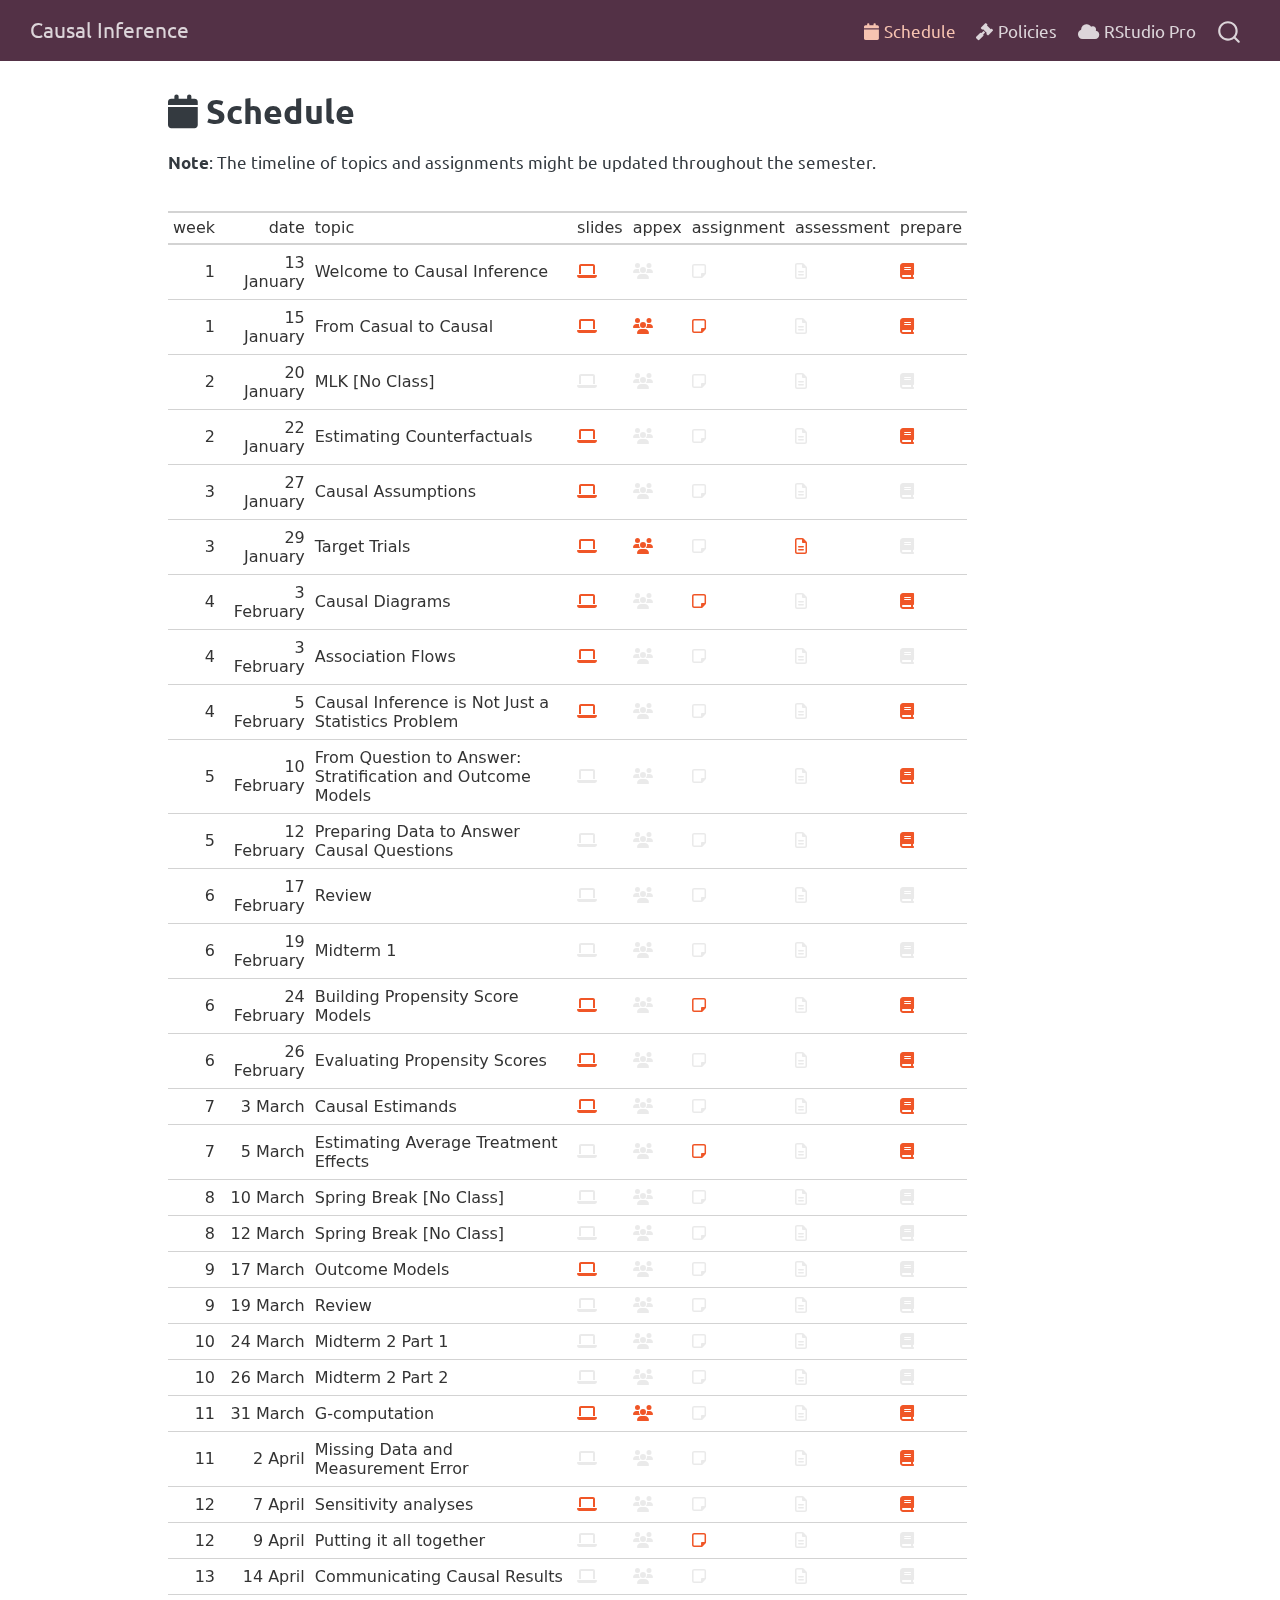
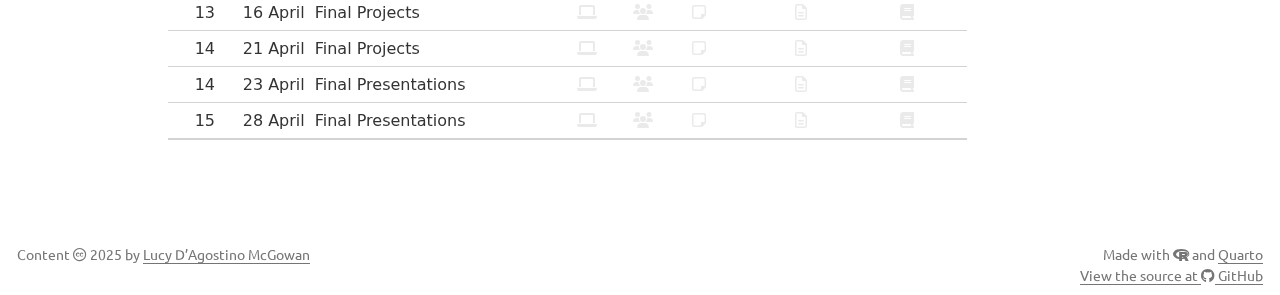
==== commit a376a720: "Built site for gh-pages" ====
--- a/schedule.html
+++ b/schedule.html
@@ -138,7 +138,7 @@
 
 
 <p><strong>Note</strong>: The timeline of topics and assignments might be updated throughout the semester.</p>
-<div id="kvqqgietmq" style="padding-left:0px;padding-right:0px;padding-top:10px;padding-bottom:10px;overflow-x:auto;overflow-y:auto;width:auto;height:auto;">
+<div id="gdmwwonwyb" style="padding-left:0px;padding-right:0px;padding-top:10px;padding-bottom:10px;overflow-x:auto;overflow-y:auto;width:auto;height:auto;">
 <table class="gt_table" data-quarto-disable-processing="false" data-quarto-bootstrap="false" style="-webkit-font-smoothing: antialiased; -moz-osx-font-smoothing: grayscale; font-family: system-ui, 'Segoe UI', Roboto, Helvetica, Arial, sans-serif, 'Apple Color Emoji', 'Segoe UI Emoji', 'Segoe UI Symbol', 'Noto Color Emoji'; display: table; border-collapse: collapse; line-height: normal; margin-left: auto; margin-right: auto; color: #333333; font-size: 16px; font-weight: normal; font-style: normal; background-color: #FFFFFF; width: auto; border-top-style: solid; border-top-width: 2px; border-top-color: #A8A8A8; border-right-style: none; border-right-width: 2px; border-right-color: #D3D3D3; border-bottom-style: solid; border-bottom-width: 2px; border-bottom-color: #A8A8A8; border-left-style: none; border-left-width: 2px; border-left-color: #D3D3D3;" bgcolor="#FFFFFF">
 <thead style="border-style: none;">
 <tr class="gt_col_headings" style="border-style: none; border-top-style: solid; border-top-width: 2px; border-top-color: #D3D3D3; border-bottom-style: solid; border-bottom-width: 2px; border-bottom-color: #D3D3D3; border-left-style: none; border-left-width: 1px; border-left-color: #D3D3D3; border-right-style: none; border-right-width: 1px; border-right-color: #D3D3D3;">
@@ -389,6 +389,40 @@
 </td>
 <td headers="prepare" class="gt_row gt_left" style="border-style: none; padding-top: 8px; padding-bottom: 8px; padding-left: 5px; padding-right: 5px; margin: 10px; border-top-style: solid; border-top-width: 1px; border-top-color: #D3D3D3; border-left-style: none; border-left-width: 1px; border-left-color: #D3D3D3; border-right-style: none; border-right-width: 1px; border-right-color: #D3D3D3; vertical-align: middle; overflow-x: hidden; text-align: left;" valign="middle" align="left">
 <a href="https://www.r-causal.org/chapters/04-dags"><svg aria-hidden="true" role="img" viewbox="0 0 448 512" style="height:1em;width:0.88em;vertical-align:-0.125em;margin-left:auto;margin-right:auto;font-size:inherit;fill:currentColor;overflow:visible;position:relative;"><path d="M96 0C43 0 0 43 0 96V416c0 53 43 96 96 96H384h32c17.7 0 32-14.3 32-32s-14.3-32-32-32V384c17.7 0 32-14.3 32-32V32c0-17.7-14.3-32-32-32H384 96zm0 384H352v64H96c-17.7 0-32-14.3-32-32s14.3-32 32-32zm32-240c0-8.8 7.2-16 16-16H336c8.8 0 16 7.2 16 16s-7.2 16-16 16H144c-8.8 0-16-7.2-16-16zm16 48H336c8.8 0 16 7.2 16 16s-7.2 16-16 16H144c-8.8 0-16-7.2-16-16s7.2-16 16-16z"></path></svg></a>
+</td>
+</tr>
+<tr style="border-style: none;">
+<td headers="week" class="gt_row gt_right" style="border-style: none; padding-top: 8px; padding-bottom: 8px; padding-left: 5px; padding-right: 5px; margin: 10px; border-top-style: solid; border-top-width: 1px; border-top-color: #D3D3D3; border-left-style: none; border-left-width: 1px; border-left-color: #D3D3D3; border-right-style: none; border-right-width: 1px; border-right-color: #D3D3D3; vertical-align: middle; overflow-x: hidden; text-align: right; font-variant-numeric: tabular-nums;" valign="middle" align="right">
+4
+</td>
+<td headers="date" class="gt_row gt_right" style="border-style: none; padding-top: 8px; padding-bottom: 8px; padding-left: 5px; padding-right: 5px; margin: 10px; border-top-style: solid; border-top-width: 1px; border-top-color: #D3D3D3; border-left-style: none; border-left-width: 1px; border-left-color: #D3D3D3; border-right-style: none; border-right-width: 1px; border-right-color: #D3D3D3; vertical-align: middle; overflow-x: hidden; text-align: right; font-variant-numeric: tabular-nums;" valign="middle" align="right">
+3 February
+</td>
+<td headers="topic" class="gt_row gt_left" style="border-style: none; padding-top: 8px; padding-bottom: 8px; padding-left: 5px; padding-right: 5px; margin: 10px; border-top-style: solid; border-top-width: 1px; border-top-color: #D3D3D3; border-left-style: none; border-left-width: 1px; border-left-color: #D3D3D3; border-right-style: none; border-right-width: 1px; border-right-color: #D3D3D3; vertical-align: middle; overflow-x: hidden; text-align: left;" valign="middle" align="left">
+Association Flows
+</td>
+<td headers="slides" class="gt_row gt_left" style="border-style: none; padding-top: 8px; padding-bottom: 8px; padding-left: 5px; padding-right: 5px; margin: 10px; border-top-style: solid; border-top-width: 1px; border-top-color: #D3D3D3; border-left-style: none; border-left-width: 1px; border-left-color: #D3D3D3; border-right-style: none; border-right-width: 1px; border-right-color: #D3D3D3; vertical-align: middle; overflow-x: hidden; text-align: left;" valign="middle" align="left">
+<a href="https://sta-679-s22.github.io/slides/07-dag-flow/#0"><svg aria-hidden="true" role="img" viewbox="0 0 640 512" style="height:1em;width:1.25em;vertical-align:-0.125em;margin-left:auto;margin-right:auto;font-size:inherit;fill:currentColor;overflow:visible;position:relative;"><path d="M128 32C92.7 32 64 60.7 64 96V352h64V96H512V352h64V96c0-35.3-28.7-64-64-64H128zM19.2 384C8.6 384 0 392.6 0 403.2C0 445.6 34.4 480 76.8 480H563.2c42.4 0 76.8-34.4 76.8-76.8c0-10.6-8.6-19.2-19.2-19.2H19.2z"></path></svg></a>
+</td>
+<td headers="appex" class="gt_row gt_left" style="border-style: none; padding-top: 8px; padding-bottom: 8px; padding-left: 5px; padding-right: 5px; margin: 10px; border-top-style: solid; border-top-width: 1px; border-top-color: #D3D3D3; border-left-style: none; border-left-width: 1px; border-left-color: #D3D3D3; border-right-style: none; border-right-width: 1px; border-right-color: #D3D3D3; vertical-align: middle; overflow-x: hidden; text-align: left;" valign="middle" align="left">
+<svg aria-hidden="true" role="img" viewbox="0 0 640 512" style="height:1em;width:1.25em;vertical-align:-0.125em;margin-left:auto;margin-right:auto;font-size:inherit;fill:currentColor;overflow:visible;fill-opacity:0.1;position:relative;">
+<path d="M144 0a80 80 0 1 1 0 160A80 80 0 1 1 144 0zM512 0a80 80 0 1 1 0 160A80 80 0 1 1 512 0zM0 298.7C0 239.8 47.8 192 106.7 192h42.7c15.9 0 31 3.5 44.6 9.7c-1.3 7.2-1.9 14.7-1.9 22.3c0 38.2 16.8 72.5 43.3 96c-.2 0-.4 0-.7 0H21.3C9.6 320 0 310.4 0 298.7zM405.3 320c-.2 0-.4 0-.7 0c26.6-23.5 43.3-57.8 43.3-96c0-7.6-.7-15-1.9-22.3c13.6-6.3 28.7-9.7 44.6-9.7h42.7C592.2 192 640 239.8 640 298.7c0 11.8-9.6 21.3-21.3 21.3H405.3zM224 224a96 96 0 1 1 192 0 96 96 0 1 1 -192 0zM128 485.3C128 411.7 187.7 352 261.3 352H378.7C452.3 352 512 411.7 512 485.3c0 14.7-11.9 26.7-26.7 26.7H154.7c-14.7 0-26.7-11.9-26.7-26.7z"></path>
+</svg>
+</td>
+<td headers="assignment" class="gt_row gt_left" style="border-style: none; padding-top: 8px; padding-bottom: 8px; padding-left: 5px; padding-right: 5px; margin: 10px; border-top-style: solid; border-top-width: 1px; border-top-color: #D3D3D3; border-left-style: none; border-left-width: 1px; border-left-color: #D3D3D3; border-right-style: none; border-right-width: 1px; border-right-color: #D3D3D3; vertical-align: middle; overflow-x: hidden; text-align: left;" valign="middle" align="left">
+<svg aria-hidden="true" role="img" viewbox="0 0 448 512" style="height:1em;width:0.88em;vertical-align:-0.125em;margin-left:auto;margin-right:auto;font-size:inherit;fill:currentColor;overflow:visible;fill-opacity:0.1;position:relative;">
+<path d="M64 80c-8.8 0-16 7.2-16 16V416c0 8.8 7.2 16 16 16H288V352c0-17.7 14.3-32 32-32h80V96c0-8.8-7.2-16-16-16H64zM288 480H64c-35.3 0-64-28.7-64-64V96C0 60.7 28.7 32 64 32H384c35.3 0 64 28.7 64 64V320v5.5c0 17-6.7 33.3-18.7 45.3l-90.5 90.5c-12 12-28.3 18.7-45.3 18.7H288z"></path>
+</svg>
+</td>
+<td headers="assessment" class="gt_row gt_left" style="border-style: none; padding-top: 8px; padding-bottom: 8px; padding-left: 5px; padding-right: 5px; margin: 10px; border-top-style: solid; border-top-width: 1px; border-top-color: #D3D3D3; border-left-style: none; border-left-width: 1px; border-left-color: #D3D3D3; border-right-style: none; border-right-width: 1px; border-right-color: #D3D3D3; vertical-align: middle; overflow-x: hidden; text-align: left;" valign="middle" align="left">
+<svg aria-hidden="true" role="img" viewbox="0 0 384 512" style="height:1em;width:0.75em;vertical-align:-0.125em;margin-left:auto;margin-right:auto;font-size:inherit;fill:currentColor;overflow:visible;fill-opacity:0.1;position:relative;">
+<path d="M64 464c-8.8 0-16-7.2-16-16V64c0-8.8 7.2-16 16-16H224v80c0 17.7 14.3 32 32 32h80V448c0 8.8-7.2 16-16 16H64zM64 0C28.7 0 0 28.7 0 64V448c0 35.3 28.7 64 64 64H320c35.3 0 64-28.7 64-64V154.5c0-17-6.7-33.3-18.7-45.3L274.7 18.7C262.7 6.7 246.5 0 229.5 0H64zm56 256c-13.3 0-24 10.7-24 24s10.7 24 24 24H264c13.3 0 24-10.7 24-24s-10.7-24-24-24H120zm0 96c-13.3 0-24 10.7-24 24s10.7 24 24 24H264c13.3 0 24-10.7 24-24s-10.7-24-24-24H120z"></path>
+</svg>
+</td>
+<td headers="prepare" class="gt_row gt_left" style="border-style: none; padding-top: 8px; padding-bottom: 8px; padding-left: 5px; padding-right: 5px; margin: 10px; border-top-style: solid; border-top-width: 1px; border-top-color: #D3D3D3; border-left-style: none; border-left-width: 1px; border-left-color: #D3D3D3; border-right-style: none; border-right-width: 1px; border-right-color: #D3D3D3; vertical-align: middle; overflow-x: hidden; text-align: left;" valign="middle" align="left">
+<svg aria-hidden="true" role="img" viewbox="0 0 448 512" style="height:1em;width:0.88em;vertical-align:-0.125em;margin-left:auto;margin-right:auto;font-size:inherit;fill:currentColor;overflow:visible;fill-opacity:0.1;position:relative;">
+<path d="M96 0C43 0 0 43 0 96V416c0 53 43 96 96 96H384h32c17.7 0 32-14.3 32-32s-14.3-32-32-32V384c17.7 0 32-14.3 32-32V32c0-17.7-14.3-32-32-32H384 96zm0 384H352v64H96c-17.7 0-32-14.3-32-32s14.3-32 32-32zm32-240c0-8.8 7.2-16 16-16H336c8.8 0 16 7.2 16 16s-7.2 16-16 16H144c-8.8 0-16-7.2-16-16zm16 48H336c8.8 0 16 7.2 16 16s-7.2 16-16 16H144c-8.8 0-16-7.2-16-16s7.2-16 16-16z"></path>
+</svg>
 </td>
 </tr>
 <tr style="border-style: none;">
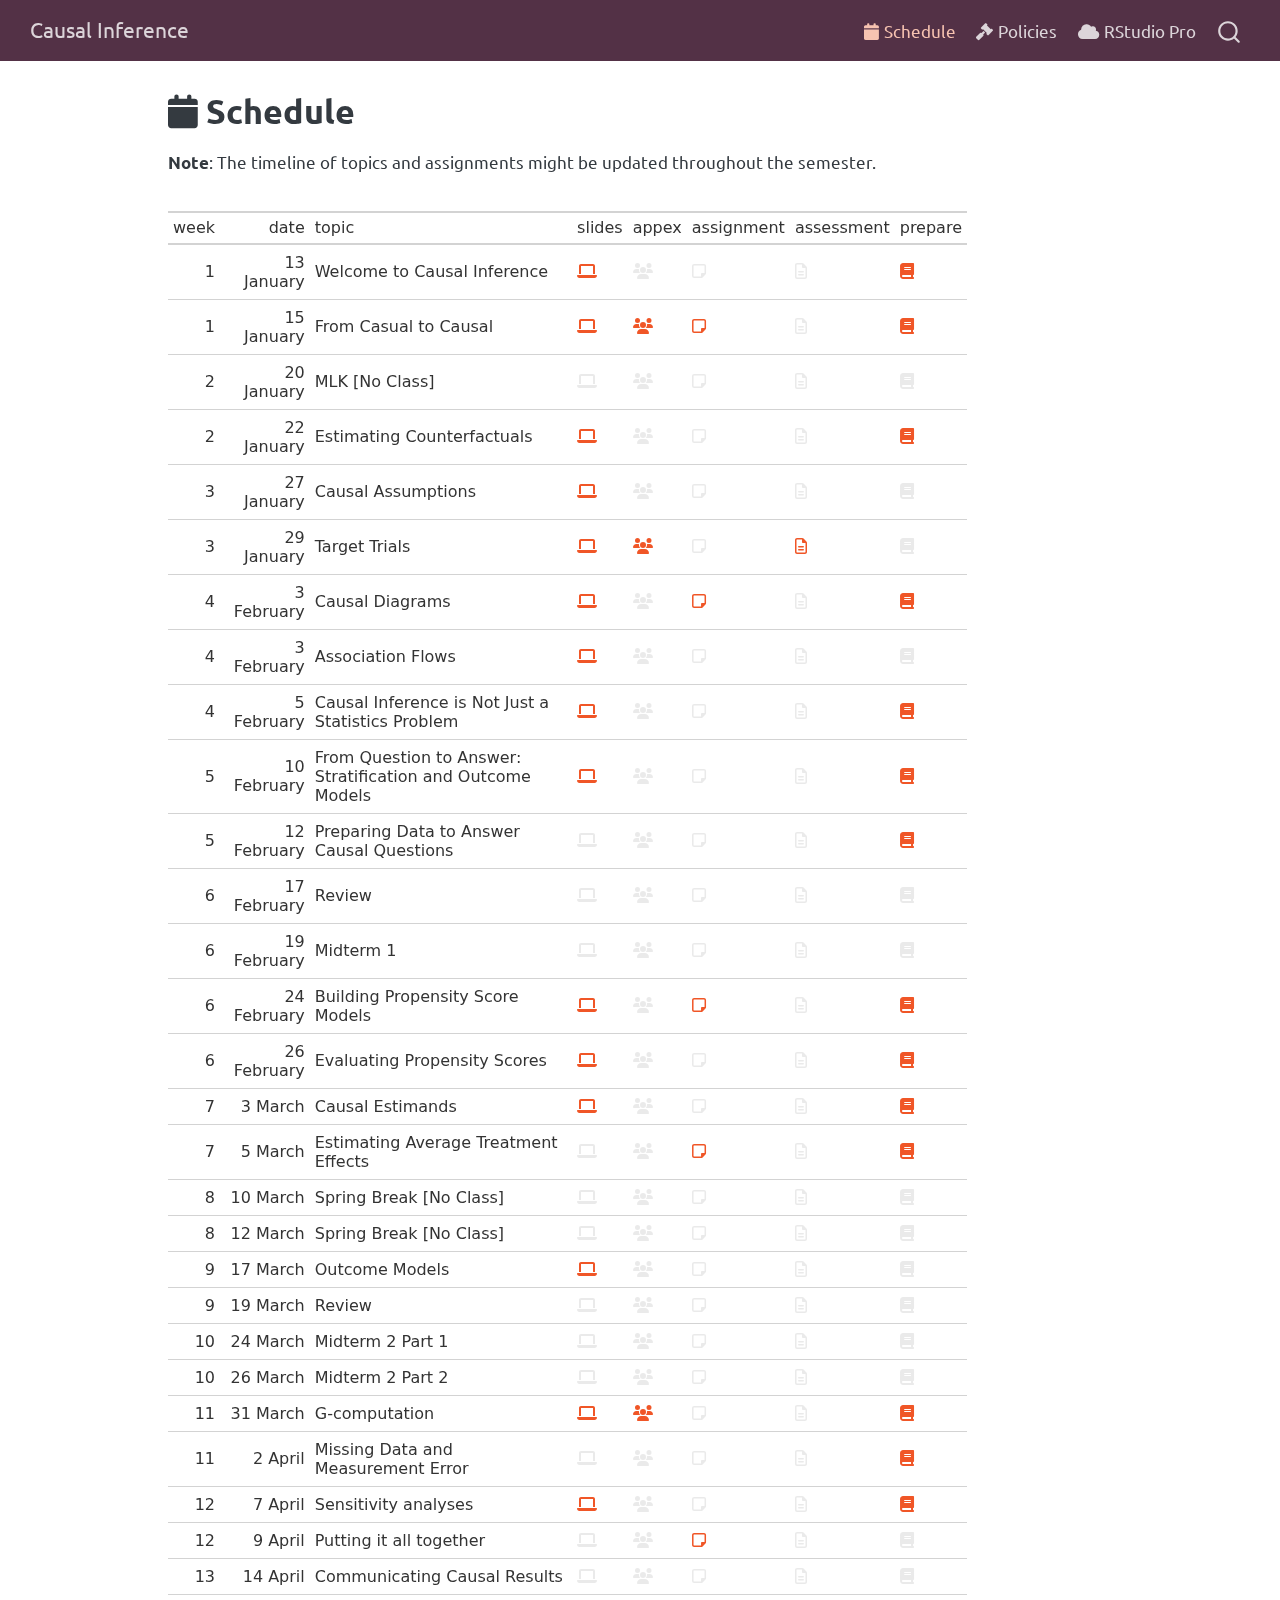
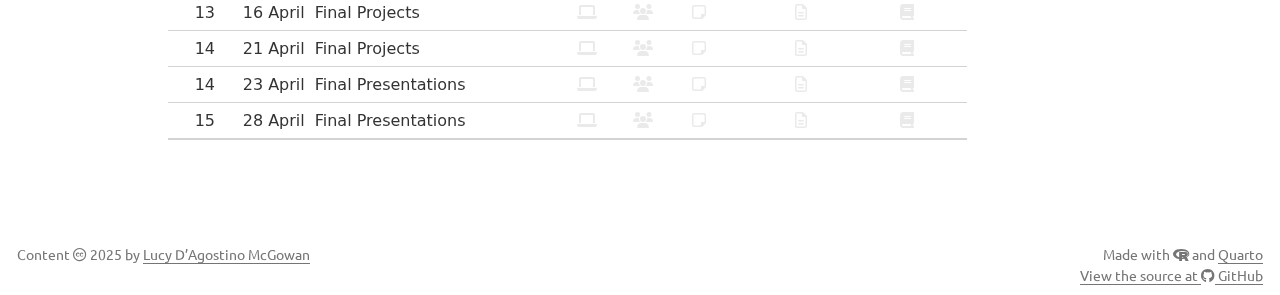
==== commit 8a1efac3: "Built site for gh-pages" ====
--- a/schedule.html
+++ b/schedule.html
@@ -138,7 +138,7 @@
 
 
 <p><strong>Note</strong>: The timeline of topics and assignments might be updated throughout the semester.</p>
-<div id="gdmwwonwyb" style="padding-left:0px;padding-right:0px;padding-top:10px;padding-bottom:10px;overflow-x:auto;overflow-y:auto;width:auto;height:auto;">
+<div id="tjmgdeiobl" style="padding-left:0px;padding-right:0px;padding-top:10px;padding-bottom:10px;overflow-x:auto;overflow-y:auto;width:auto;height:auto;">
 <table class="gt_table" data-quarto-disable-processing="false" data-quarto-bootstrap="false" style="-webkit-font-smoothing: antialiased; -moz-osx-font-smoothing: grayscale; font-family: system-ui, 'Segoe UI', Roboto, Helvetica, Arial, sans-serif, 'Apple Color Emoji', 'Segoe UI Emoji', 'Segoe UI Symbol', 'Noto Color Emoji'; display: table; border-collapse: collapse; line-height: normal; margin-left: auto; margin-right: auto; color: #333333; font-size: 16px; font-weight: normal; font-style: normal; background-color: #FFFFFF; width: auto; border-top-style: solid; border-top-width: 2px; border-top-color: #A8A8A8; border-right-style: none; border-right-width: 2px; border-right-color: #D3D3D3; border-bottom-style: solid; border-bottom-width: 2px; border-bottom-color: #A8A8A8; border-left-style: none; border-left-width: 2px; border-left-color: #D3D3D3;" bgcolor="#FFFFFF">
 <thead style="border-style: none;">
 <tr class="gt_col_headings" style="border-style: none; border-top-style: solid; border-top-width: 2px; border-top-color: #D3D3D3; border-bottom-style: solid; border-bottom-width: 2px; border-bottom-color: #D3D3D3; border-left-style: none; border-left-width: 1px; border-left-color: #D3D3D3; border-right-style: none; border-right-width: 1px; border-right-color: #D3D3D3;">
@@ -468,9 +468,7 @@
 From Question to Answer: Stratification and Outcome Models
 </td>
 <td headers="slides" class="gt_row gt_left" style="border-style: none; padding-top: 8px; padding-bottom: 8px; padding-left: 5px; padding-right: 5px; margin: 10px; border-top-style: solid; border-top-width: 1px; border-top-color: #D3D3D3; border-left-style: none; border-left-width: 1px; border-left-color: #D3D3D3; border-right-style: none; border-right-width: 1px; border-right-color: #D3D3D3; vertical-align: middle; overflow-x: hidden; text-align: left;" valign="middle" align="left">
-<svg aria-hidden="true" role="img" viewbox="0 0 640 512" style="height:1em;width:1.25em;vertical-align:-0.125em;margin-left:auto;margin-right:auto;font-size:inherit;fill:currentColor;overflow:visible;fill-opacity:0.1;position:relative;">
-<path d="M128 32C92.7 32 64 60.7 64 96V352h64V96H512V352h64V96c0-35.3-28.7-64-64-64H128zM19.2 384C8.6 384 0 392.6 0 403.2C0 445.6 34.4 480 76.8 480H563.2c42.4 0 76.8-34.4 76.8-76.8c0-10.6-8.6-19.2-19.2-19.2H19.2z"></path>
-</svg>
+<a href="https://lucymcgowan.github.io/causal-inference-in-r-slides/from-question-to-answer.html#/title-slide"><svg aria-hidden="true" role="img" viewbox="0 0 640 512" style="height:1em;width:1.25em;vertical-align:-0.125em;margin-left:auto;margin-right:auto;font-size:inherit;fill:currentColor;overflow:visible;position:relative;"><path d="M128 32C92.7 32 64 60.7 64 96V352h64V96H512V352h64V96c0-35.3-28.7-64-64-64H128zM19.2 384C8.6 384 0 392.6 0 403.2C0 445.6 34.4 480 76.8 480H563.2c42.4 0 76.8-34.4 76.8-76.8c0-10.6-8.6-19.2-19.2-19.2H19.2z"></path></svg></a>
 </td>
 <td headers="appex" class="gt_row gt_left" style="border-style: none; padding-top: 8px; padding-bottom: 8px; padding-left: 5px; padding-right: 5px; margin: 10px; border-top-style: solid; border-top-width: 1px; border-top-color: #D3D3D3; border-left-style: none; border-left-width: 1px; border-left-color: #D3D3D3; border-right-style: none; border-right-width: 1px; border-right-color: #D3D3D3; vertical-align: middle; overflow-x: hidden; text-align: left;" valign="middle" align="left">
 <svg aria-hidden="true" role="img" viewbox="0 0 640 512" style="height:1em;width:1.25em;vertical-align:-0.125em;margin-left:auto;margin-right:auto;font-size:inherit;fill:currentColor;overflow:visible;fill-opacity:0.1;position:relative;">
